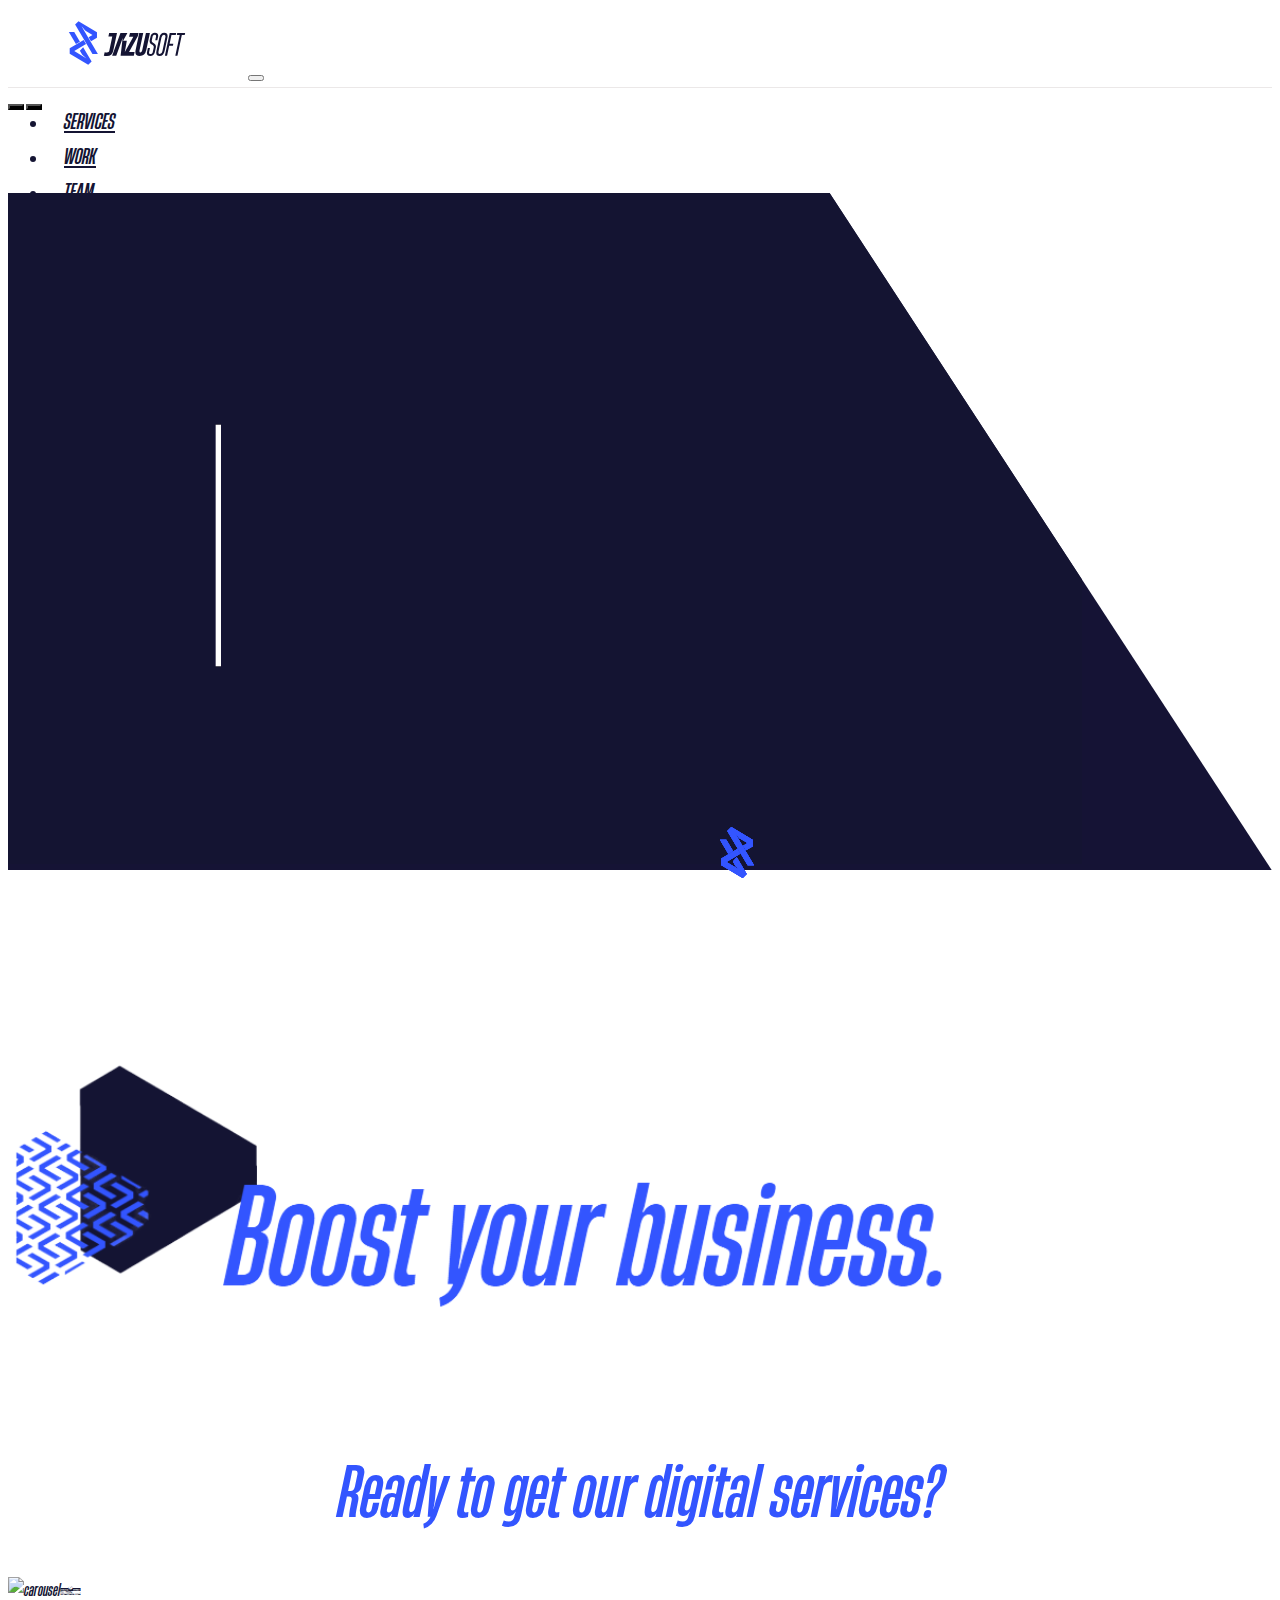
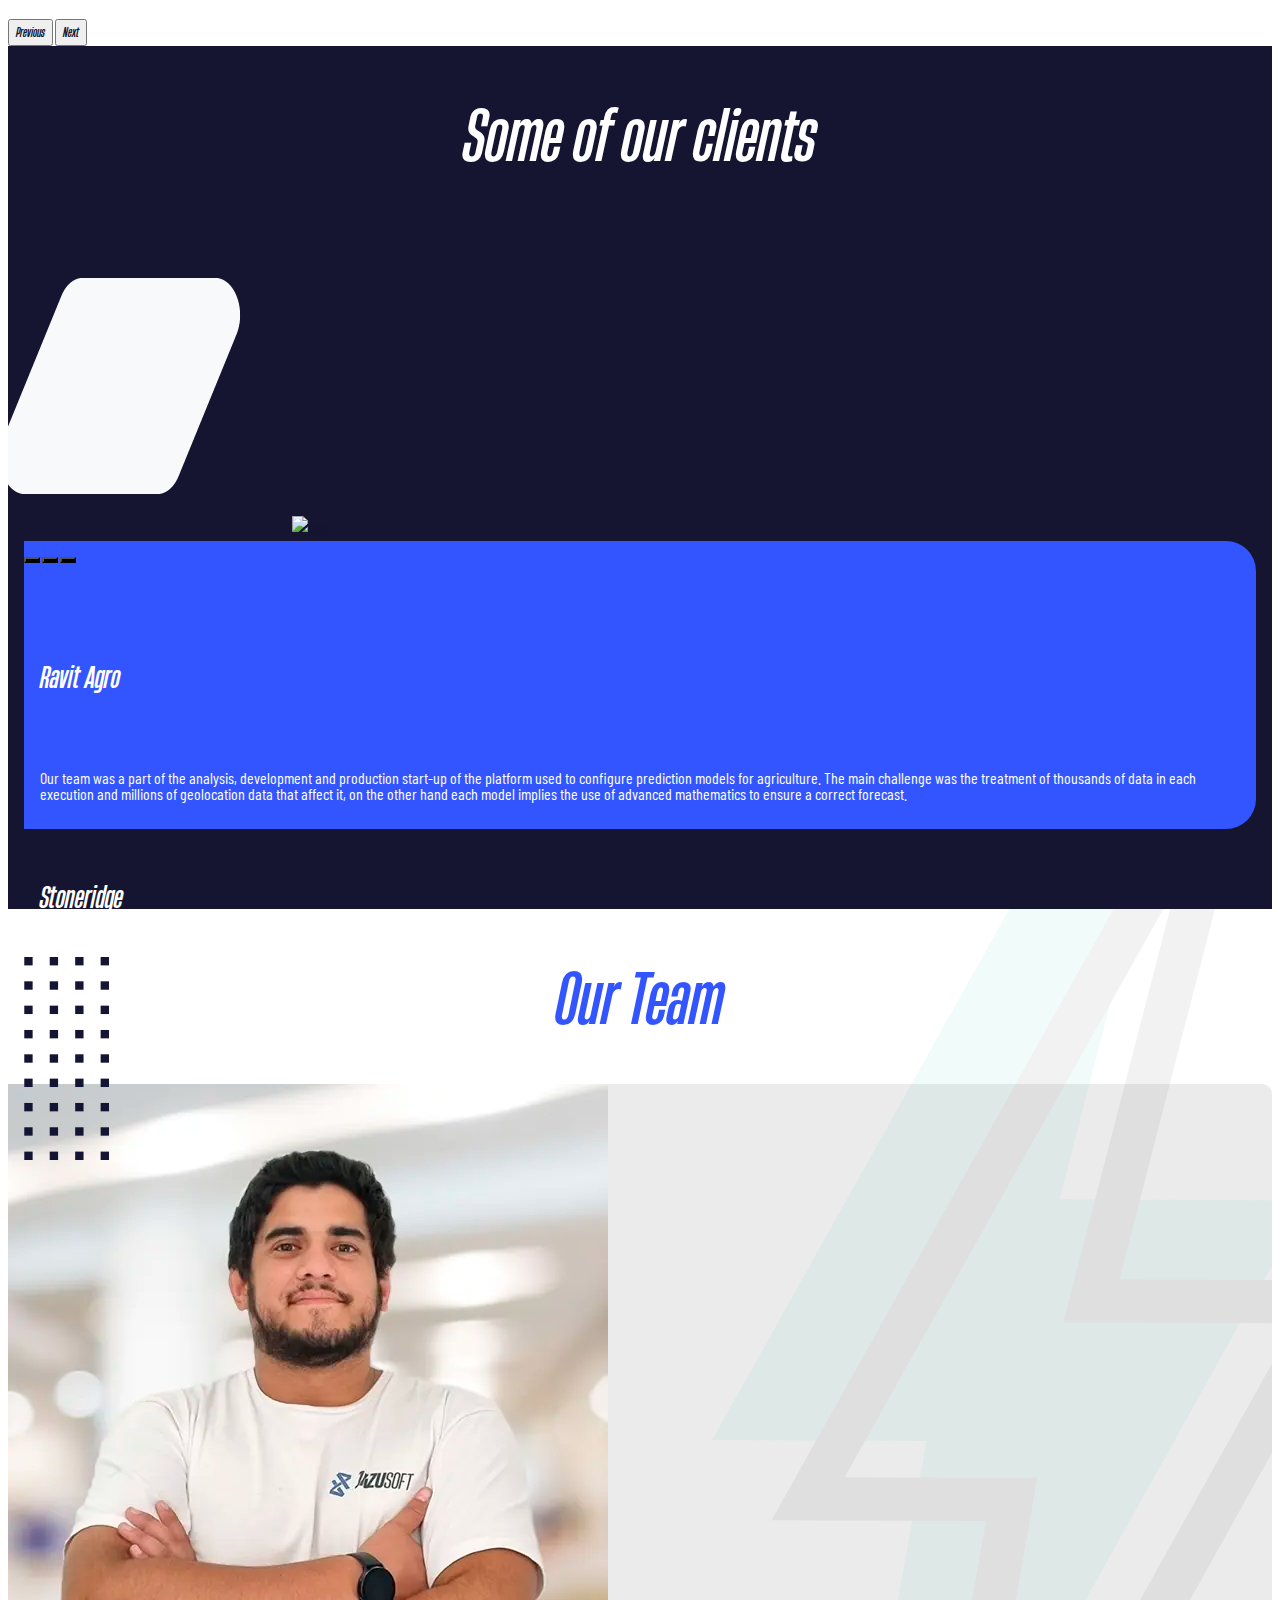
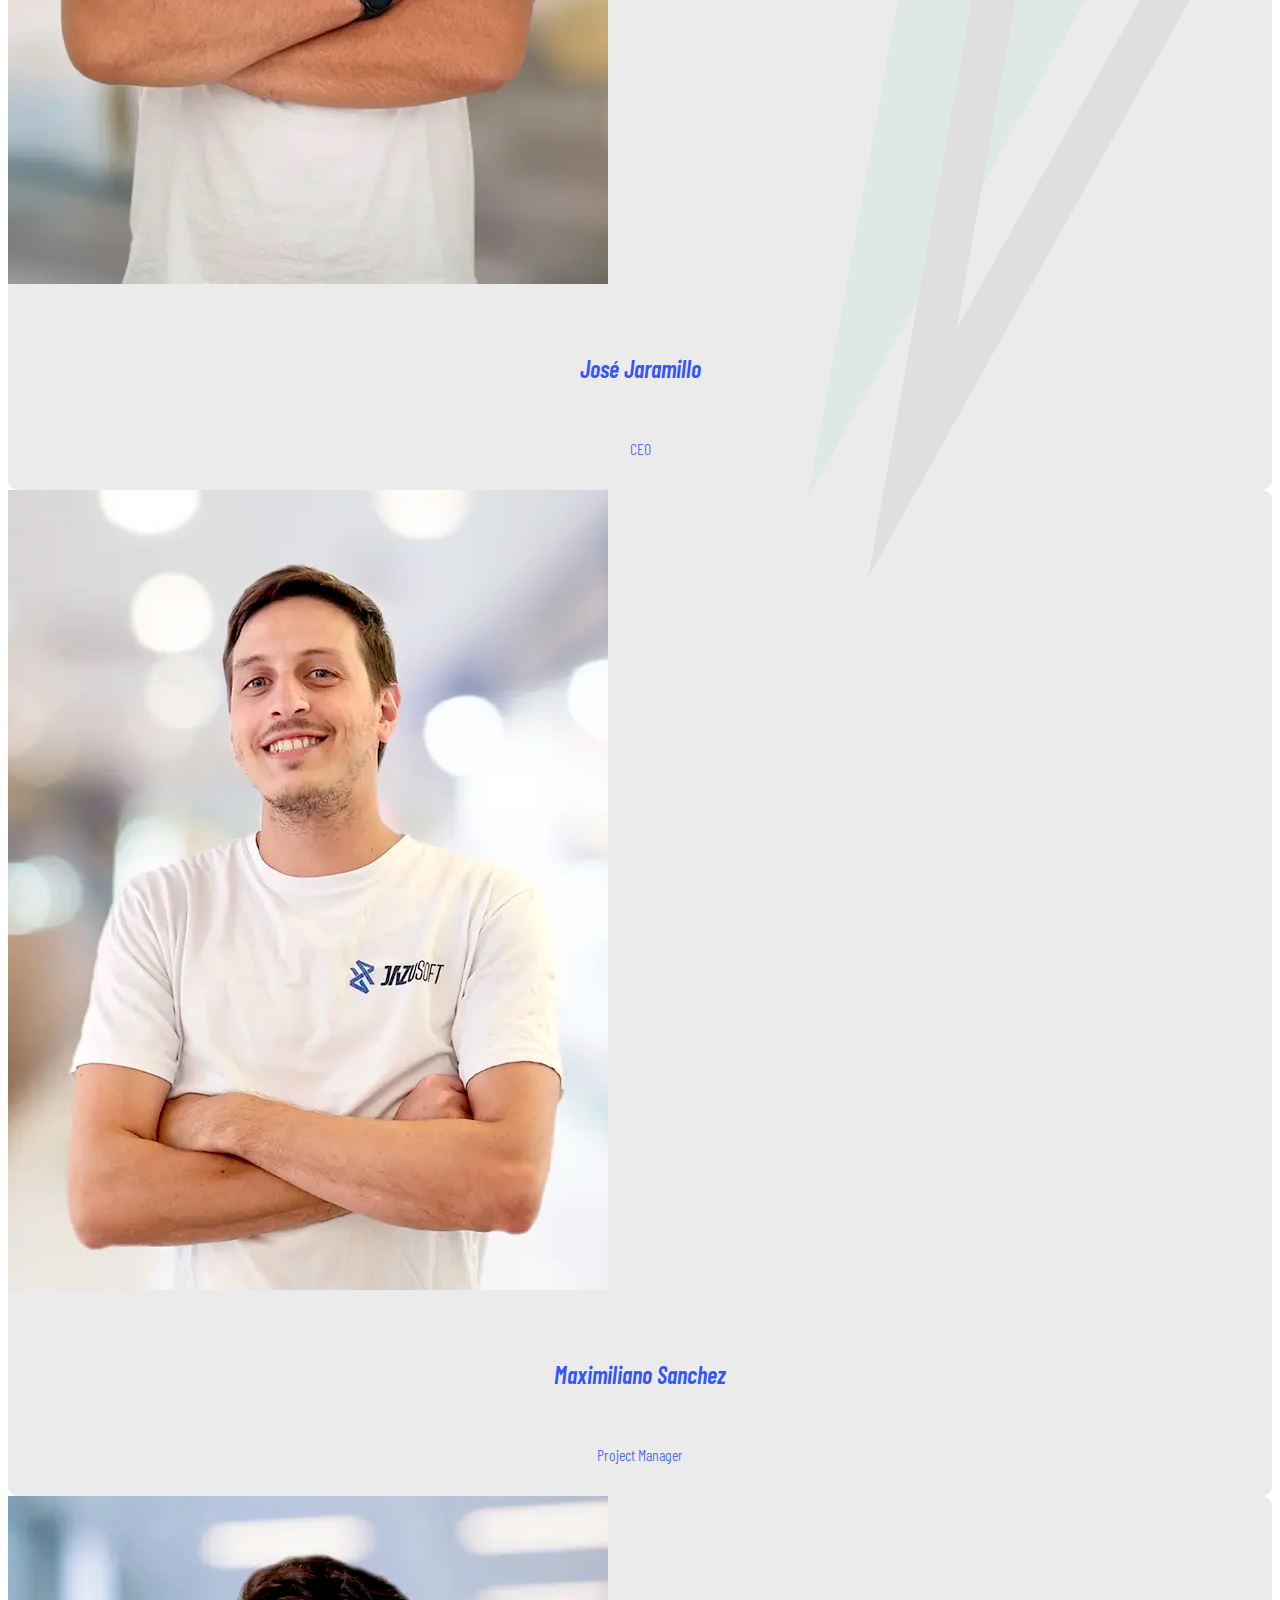
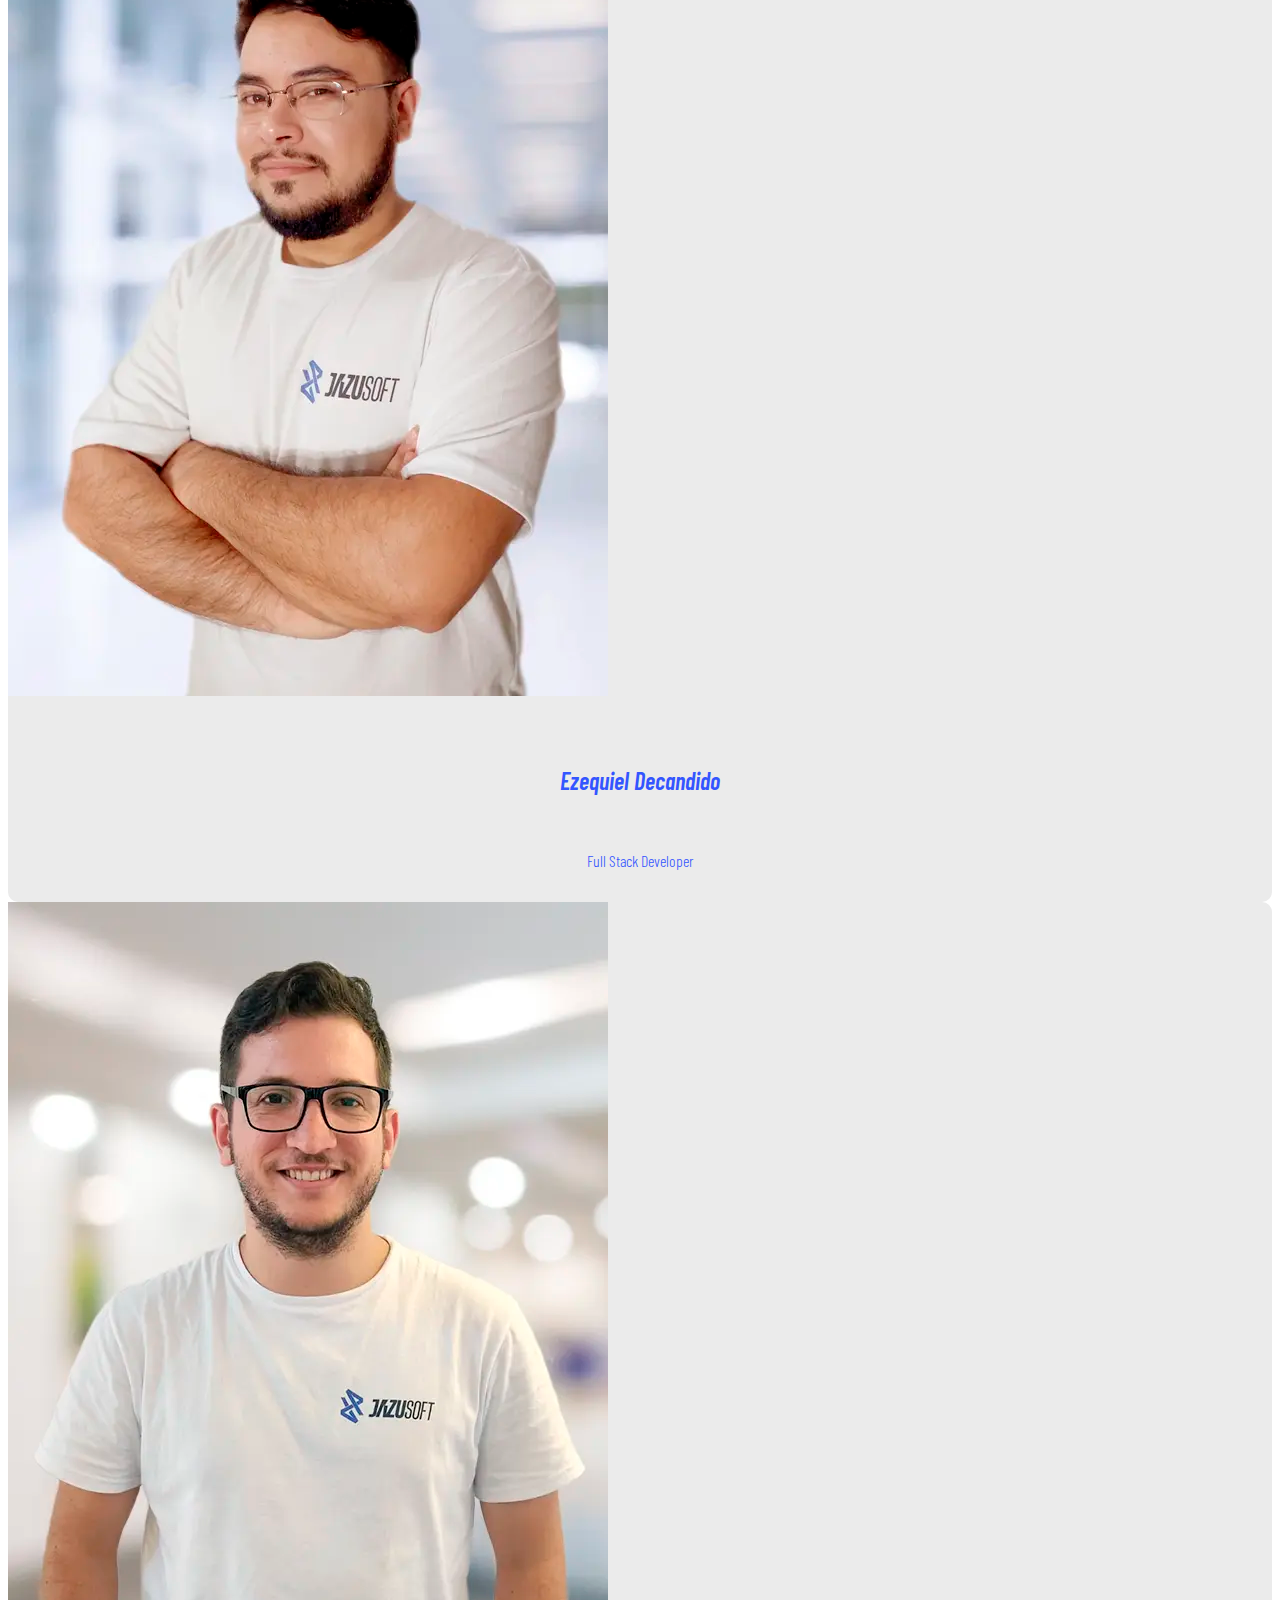
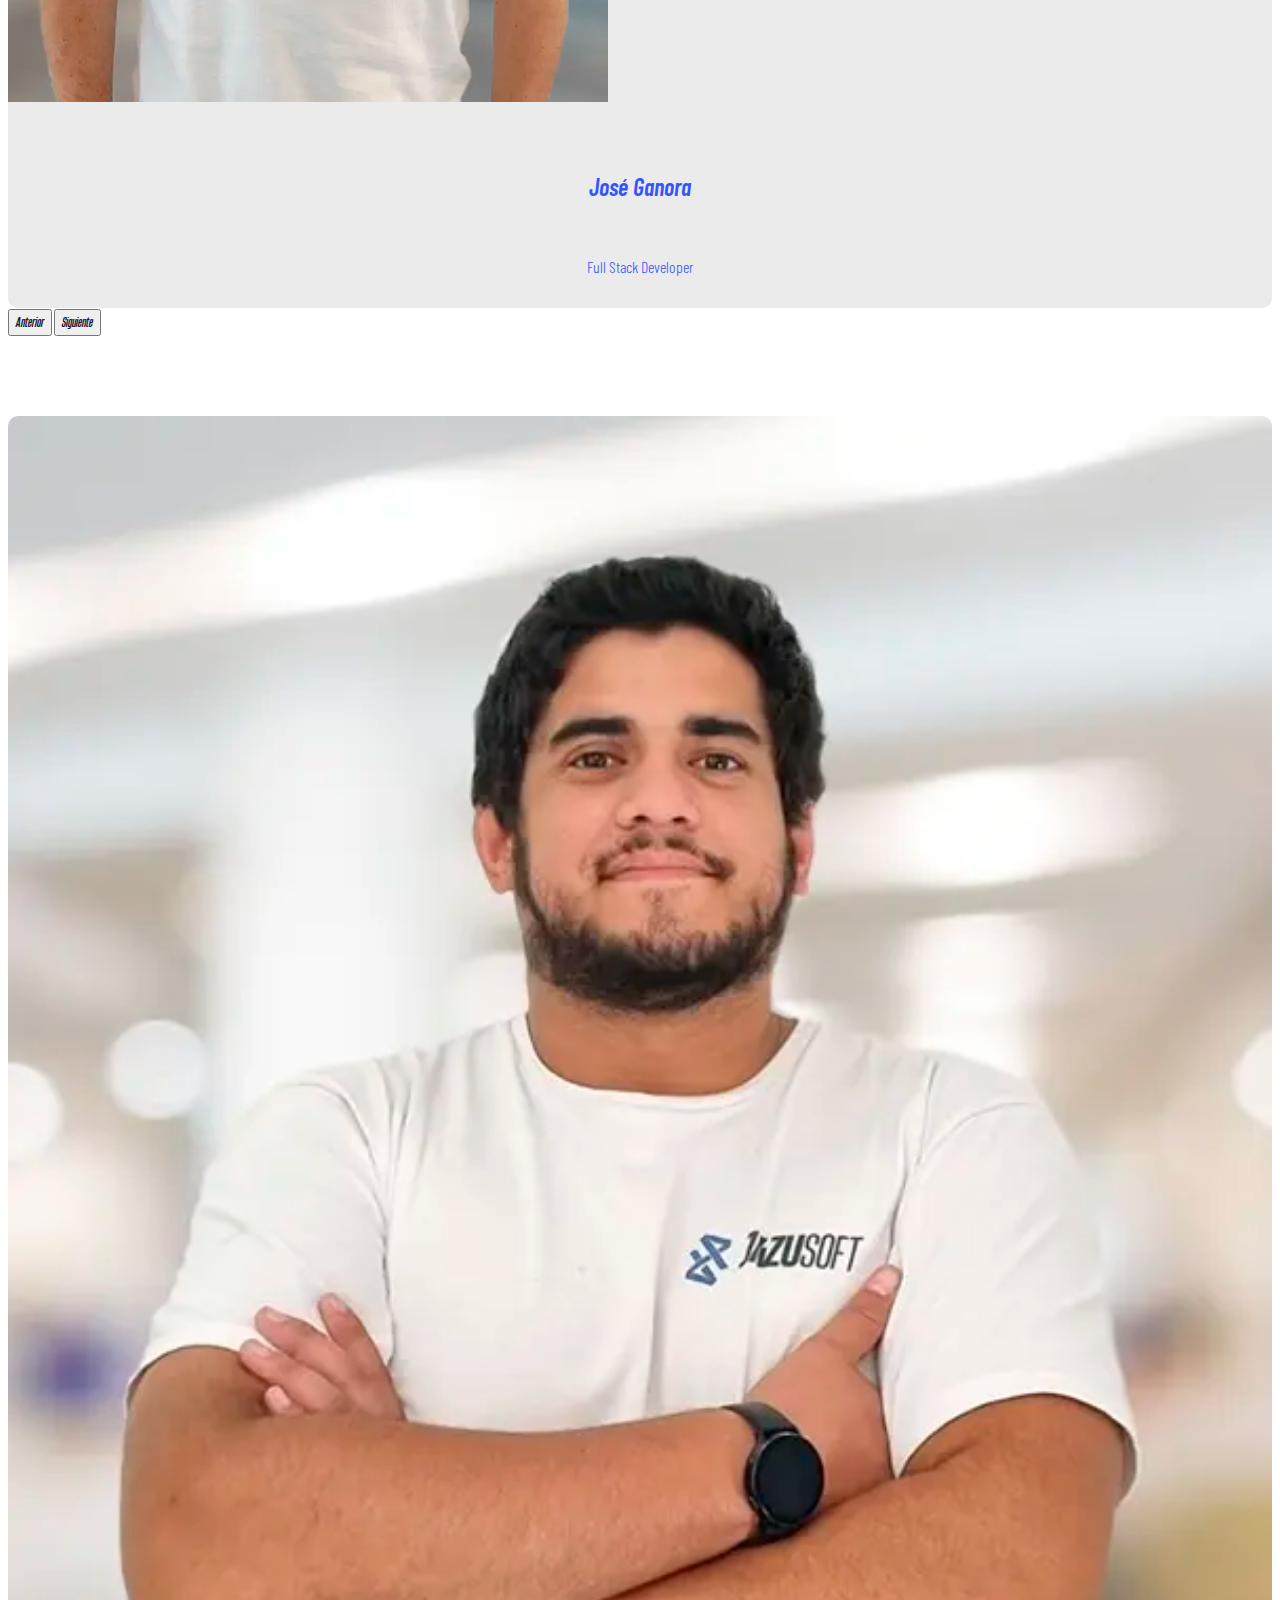
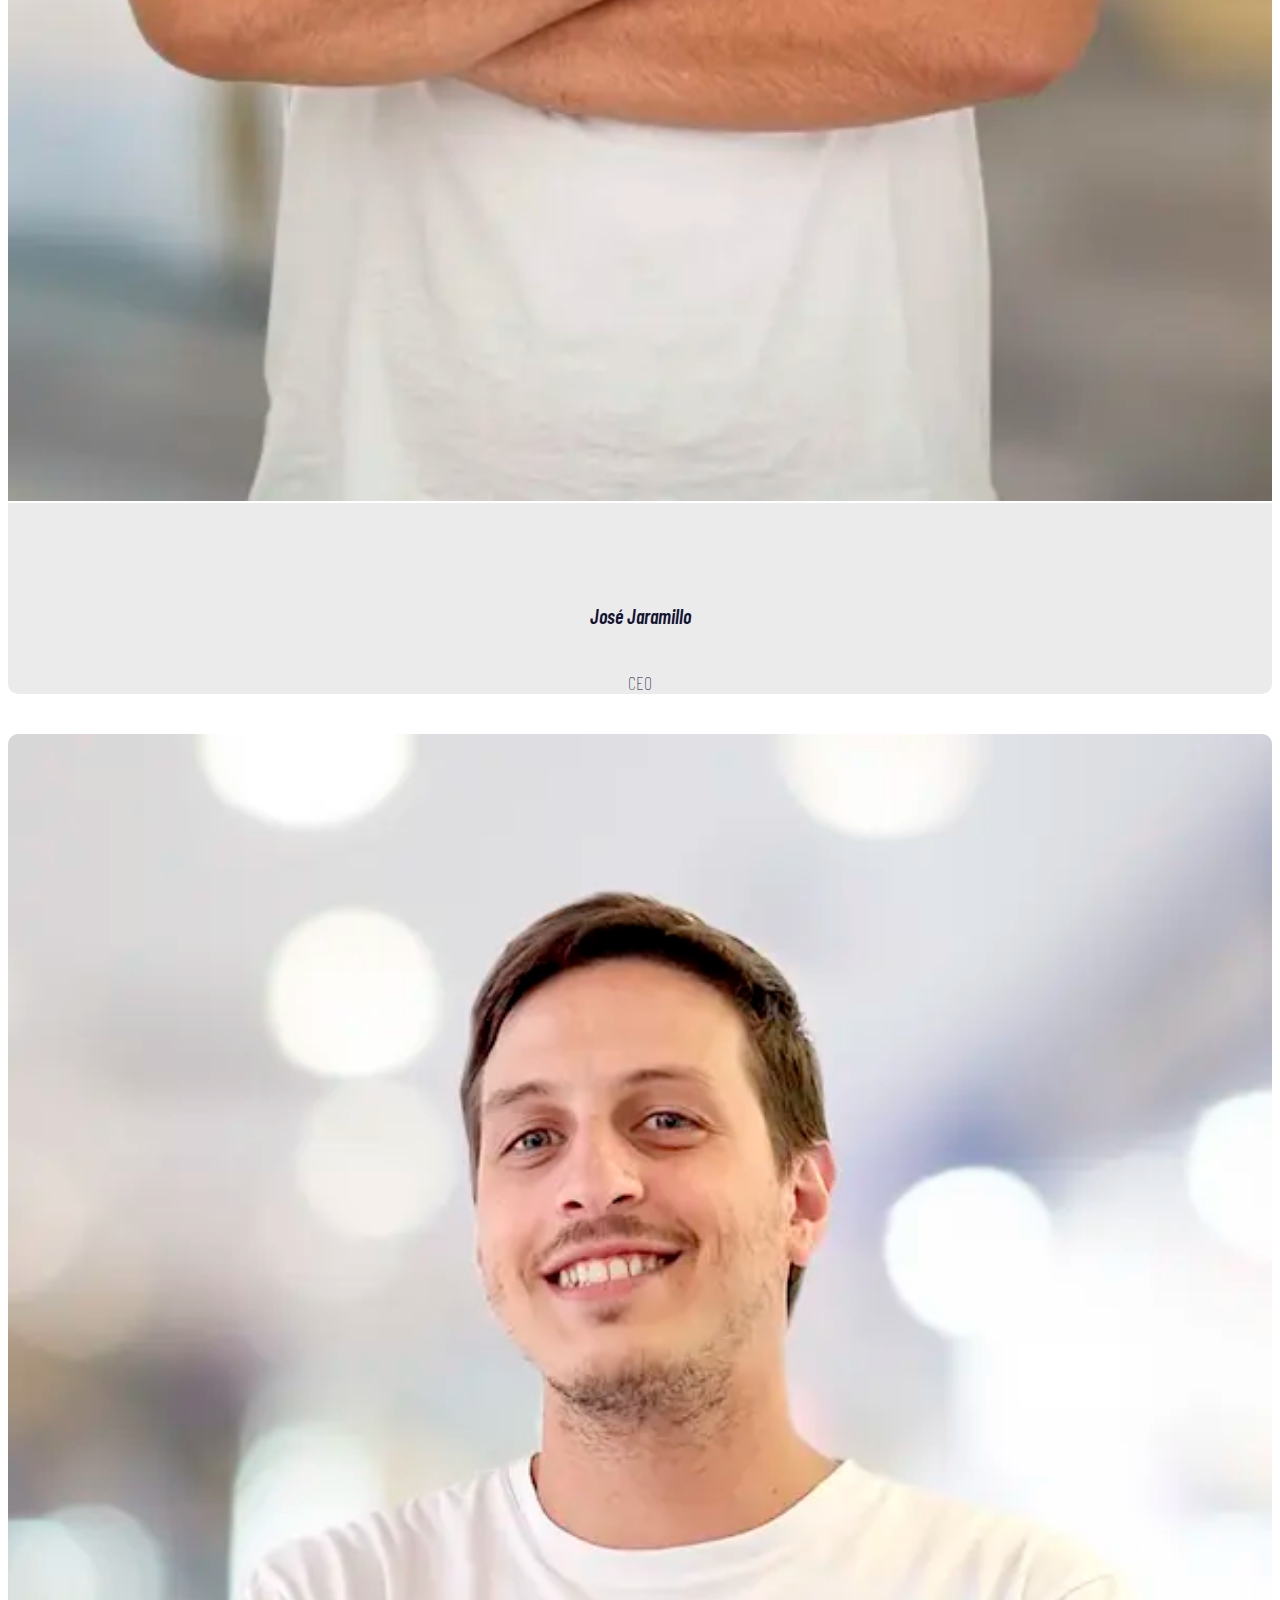
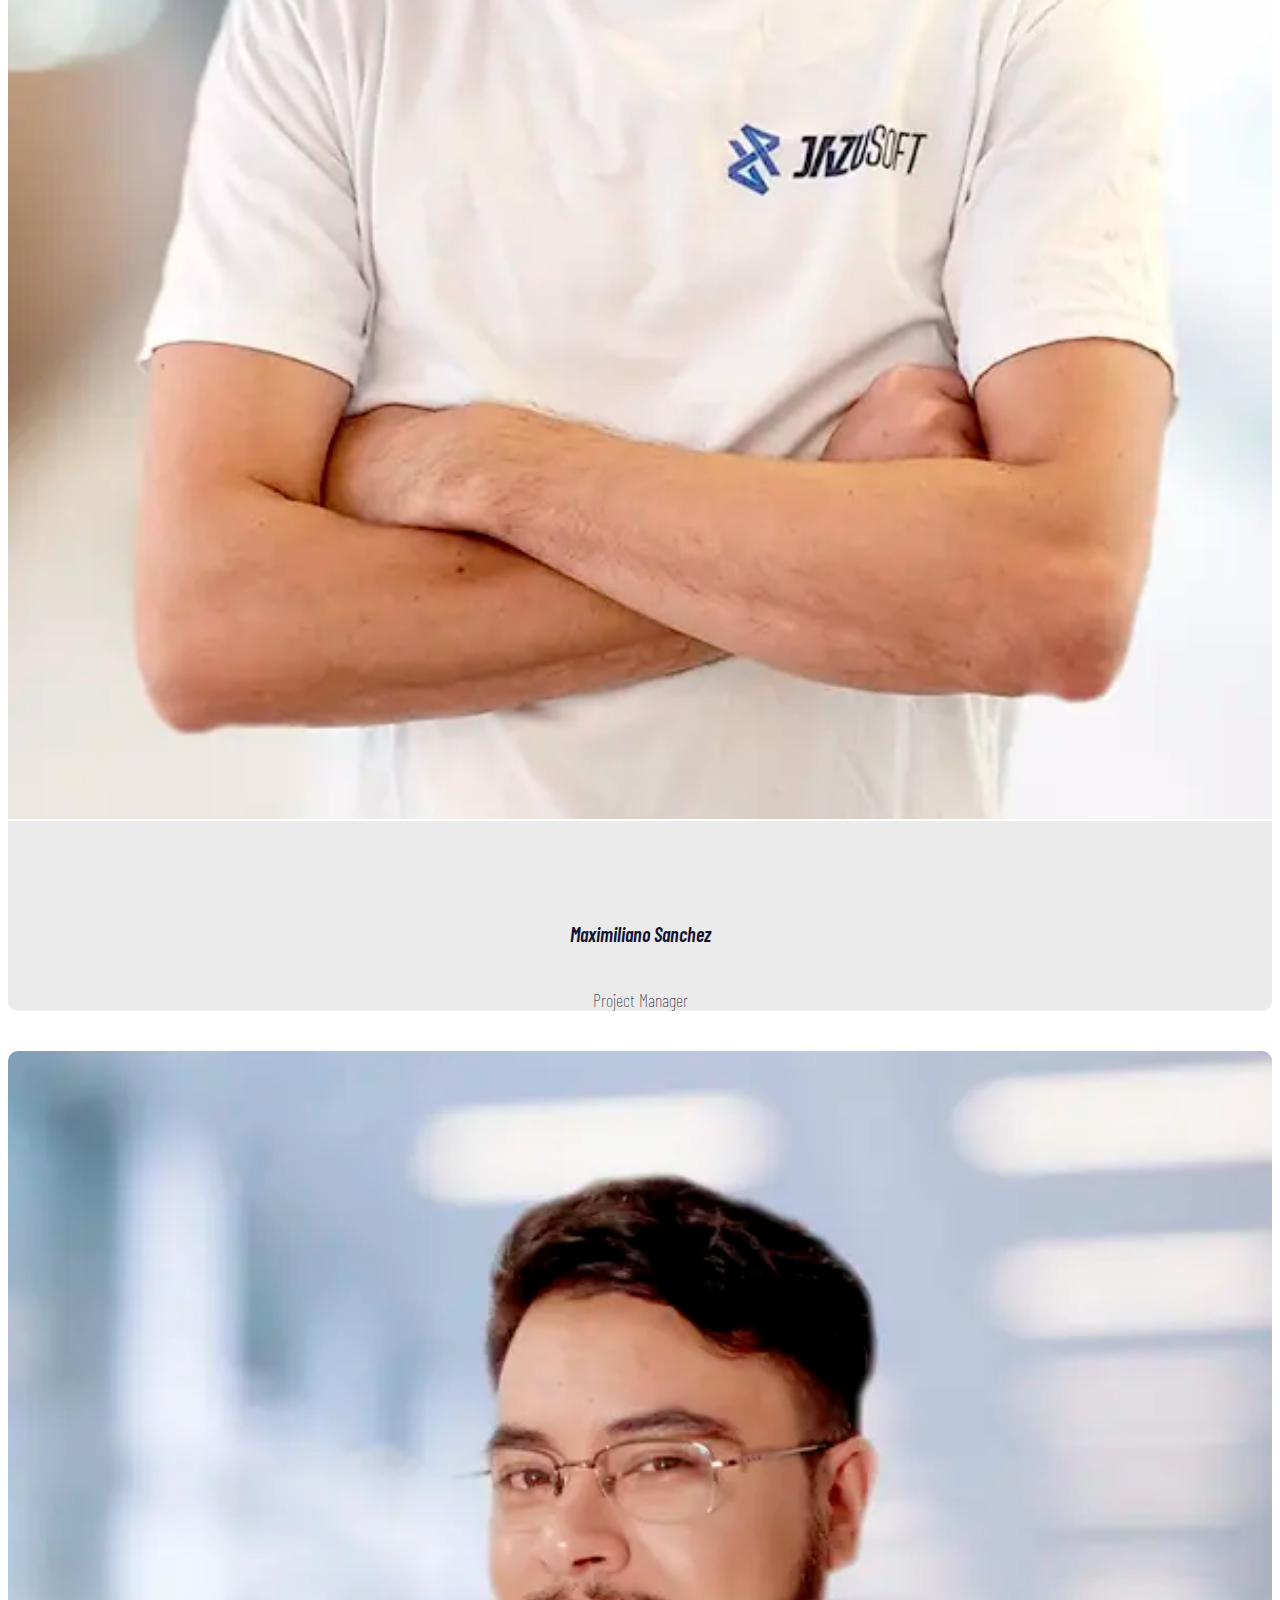
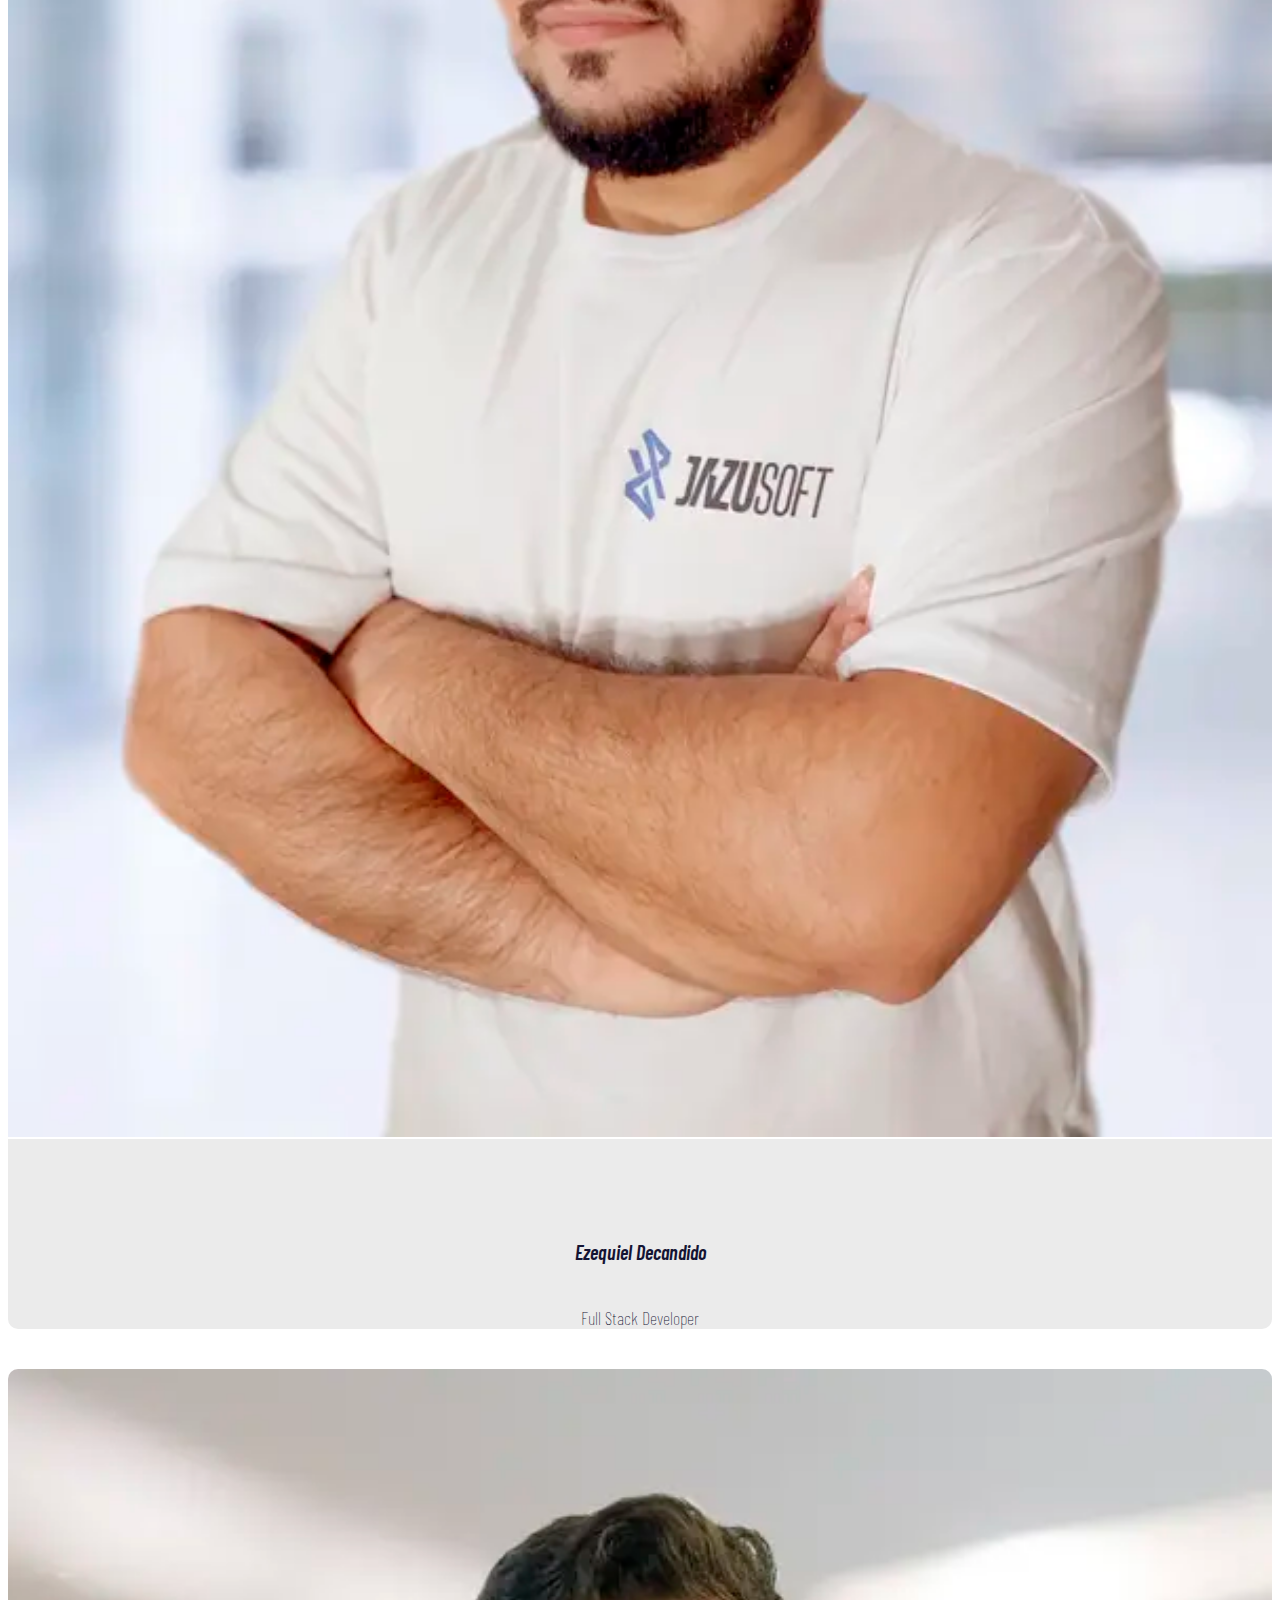
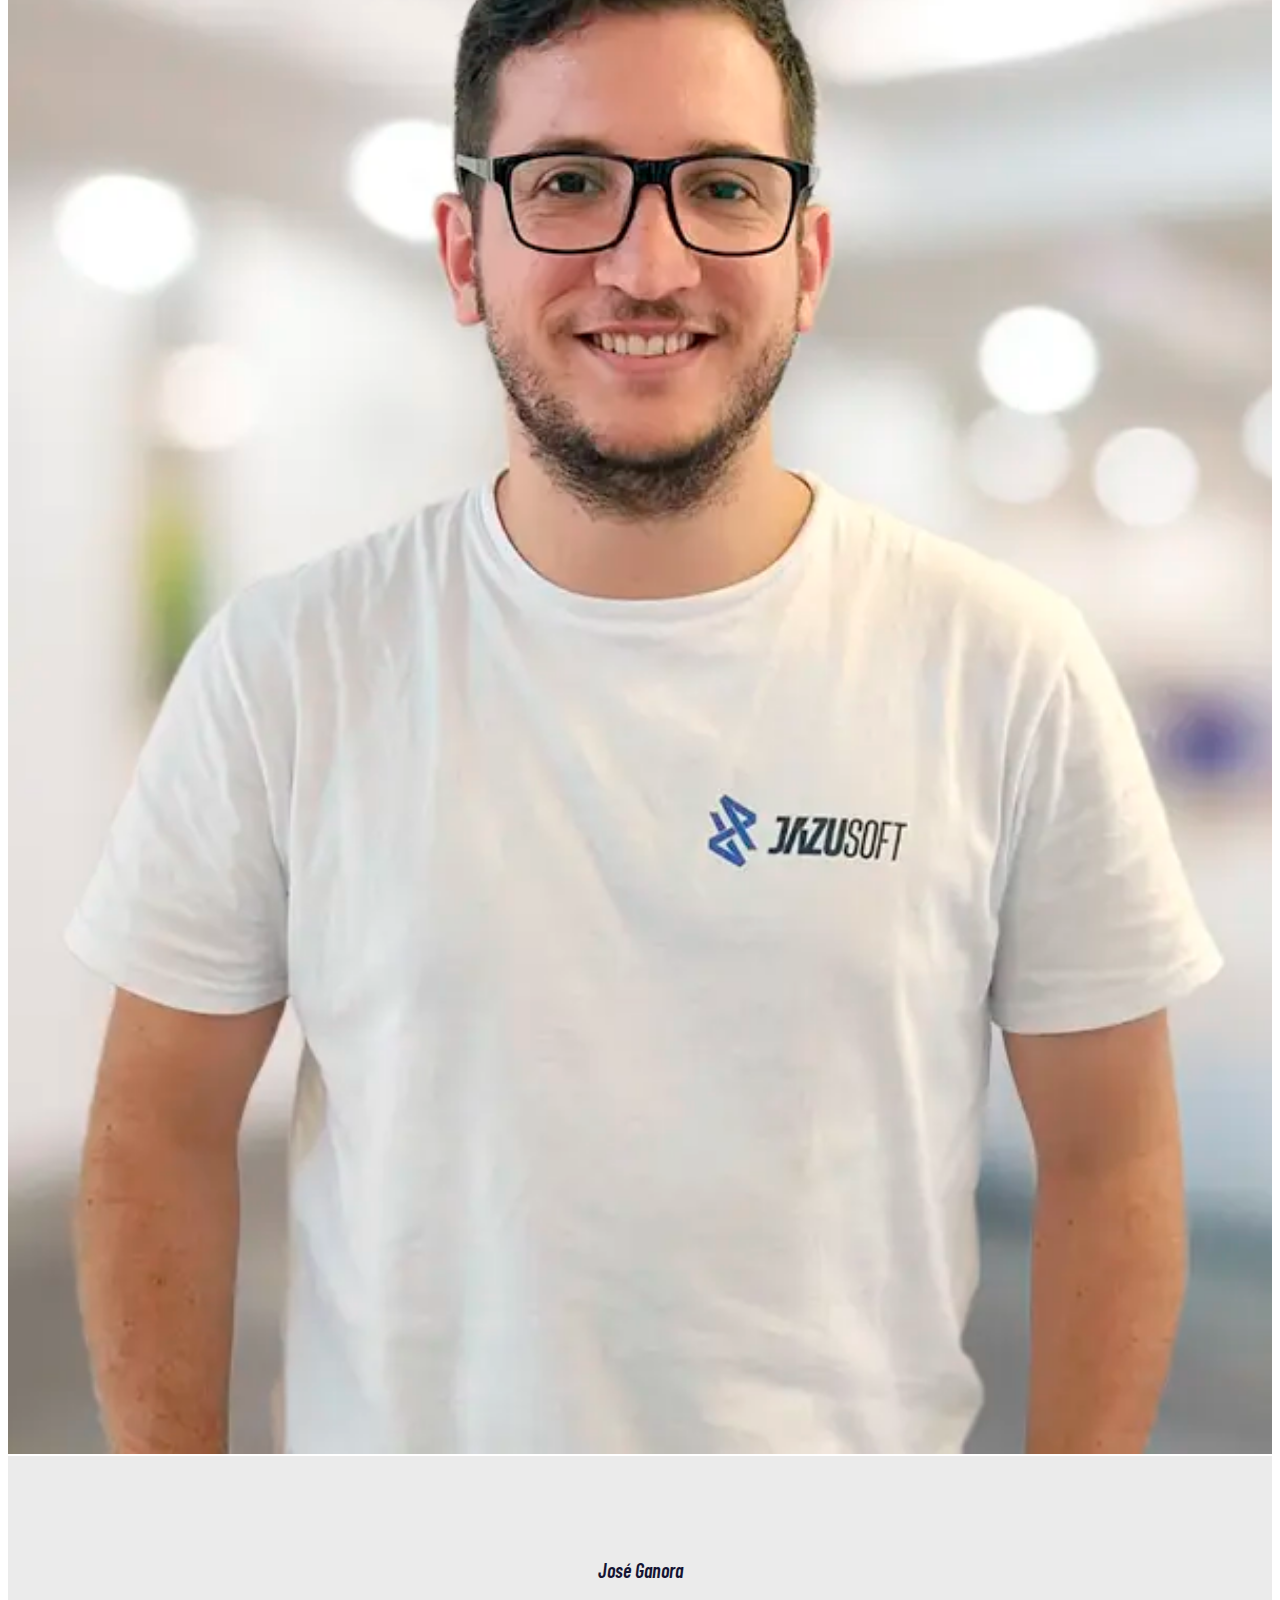
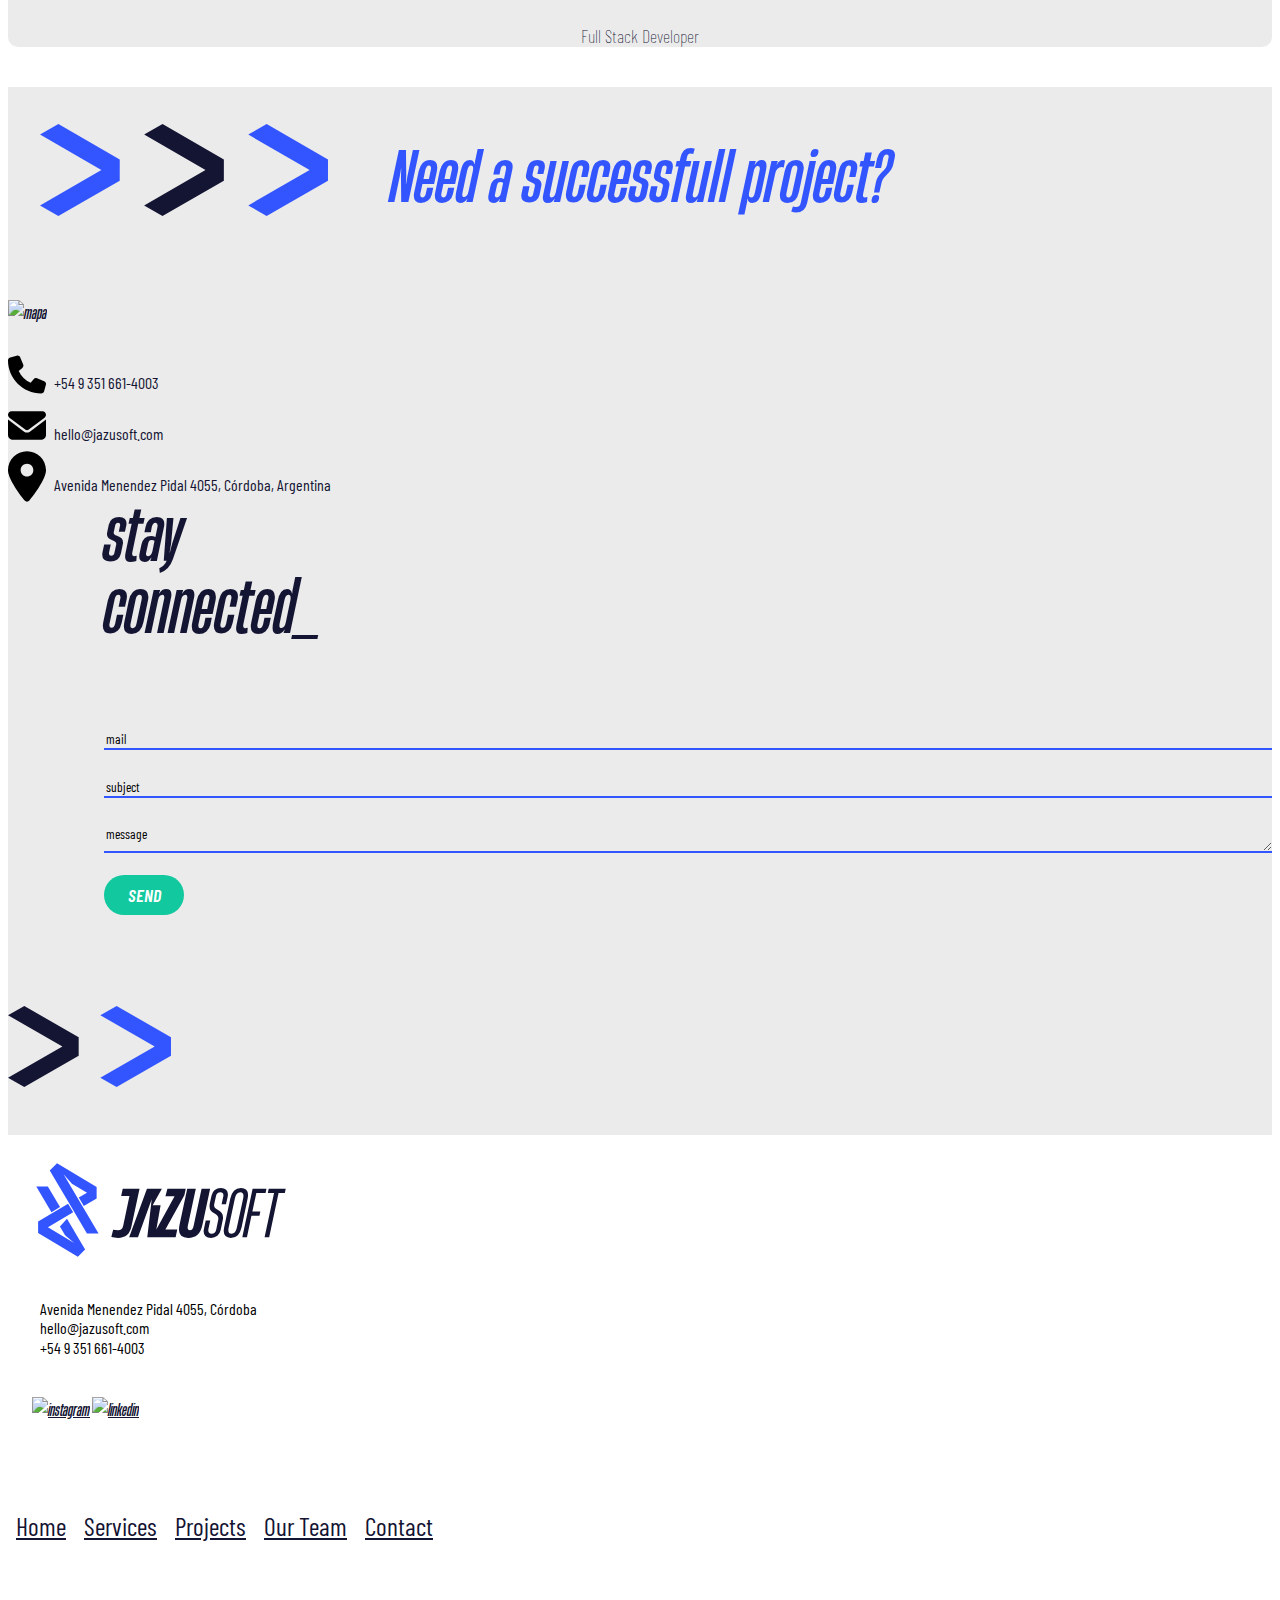
==== index.html @ 7f3b3e80 "actualizacion agosto" ====
<!DOCTYPE html>
<html lang="en">

<head>
  <meta charset="UTF-8" />
  <meta http-equiv="X-UA-Compatible" content="IE=edge" />
  <meta name="viewport" content="width=device-width, initial-scale=1.0" />
  <link rel="apple-touch-icon" sizes="180x180" href="/assets/favicon/apple-touch-icon.png">
  <link rel="icon" type="image/png" sizes="32x32" href="/assets/favicon/favicon-32x32.png">
  <link rel="icon" type="image/png" sizes="16x16" href="/assets/favicon/favicon-16x16.png">
  <link rel="manifest" href="/assets/favicon/site.webmanifest">
  <link rel="mask-icon" href="/assets/favicon/safari-pinned-tab.svg" color="#5bbad5">
  <meta name="msapplication-TileColor" content="#da532c">
  <meta name="theme-color" content="#ffffff">
  <title>JazuSoft</title>
  <link rel="stylesheet" href="/fonts.css" type="text/css" />
  <link rel="stylesheet" href="/styles.css" type="text/css" />
  <link href="https://cdn.jsdelivr.net/npm/bootstrap@5.0.2/dist/css/bootstrap.min.css" rel="stylesheet"
    integrity="sha384-EVSTQN3/azprG1Anm3QDgpJLIm9Nao0Yz1ztcQTwFspd3yD65VohhpuuCOmLASjC" crossorigin="anonymous" />
  <script>
    window.dataLayer = window.dataLayer || [];
    function gtag() {
      dataLayer.push(arguments);
    }
    gtag("js", new Date());

    gtag("config", "AW-992864604");
  </script>
  <!-- Event snippet for Website lead conversion page -->
  <script> gtag('event', 'conversion', { 'send_to': 'AW-992864604/CStUCKS88YcYENzSt9kD' }); </script>
  <!-- Google tag (gtag.js) -->
  <script async src="https://www.googletagmanager.com/gtag/js?id=AW-992864604"></script>
  <meta name="author" content="JazuSoft">
  <meta name="description" content="Software services">
  <meta name="keywords" content="web, app, software, E-commerce, project">
  <script type="application/ld+json">
  {
    "@context": "https://schema.org",
    "@type": "Corporation",
    "name": "JazuSoft",
    "alternateName": "Jazu Soft",
    "url": "www.jazusoft.com",
    "logo": "https://jazusoft.github.io/jazusoft-web/assets/SVG/logo/logo-07.svg",
    "contactPoint": {
      "@type": "ContactPoint",
      "telephone": "5493516614003",
      "contactType": "customer service",
      "contactOption": "TollFree",
      "areaServed": "AR",
      "availableLanguage": ["en","es"]
    },
    "sameAs": [
      "https://www.linkedin.com/company/jazusoft-sas/mycompany/",
      "https://www.instagram.com/jazusoft/"
    ]
  }
  </script>
  <script type="application/ld+json">
      {
        "@context": "https://schema.org/",
        "@type": "Person",
        "name": "José Jaramillo",
        "url": "https://www.linkedin.com/in/jjaramil/",
        "image": "https://media.licdn.com/dms/image/D4D03AQGiUAAdpgw82A/profile-displayphoto-shrink_200_200/0/1674058402194?e=1680739200&v=beta&t=MgaUvJF6eZft-5VevfBgFanDXTLZNpG2Rjln5ghue88",
        "sameAs": "https://www.linkedin.com/in/jjaramil/",
        "jobTitle": "CEO",
        "worksFor": {
          "@type": "Organization",
          "name": "JazuSoft"
        }  
      }
      </script>
  <script type="application/ld+json">
        {
          "@context": "https://schema.org/",
          "@type": "Person",
          "name": "Ganora Jose",
          "url": "https://www.linkedin.com/in/ganora-jose-8b6b841b2/",
          "image": "https://media.licdn.com/dms/image/C4D03AQHuhEb-dqZ9Lg/profile-displayphoto-shrink_200_200/0/1594770592773?e=1680739200&v=beta&t=h0zM8hT3QUaqw99ssB3qrYjvlWDfngMmFut7biE1vqU",
          "sameAs": "https://www.linkedin.com/in/ganora-jose-8b6b841b2/",
          "jobTitle": "Full Stack Developer",
          "worksFor": {
            "@type": "Organization",
            "name": "JazuSoft"
          }  
        }
        </script>
  <script type="application/ld+json">
          {
            "@context": "https://schema.org/",
            "@type": "Person",
            "name": "Alejandro Felix Dunogent",
            "url": "https://www.linkedin.com/in/alejandro-dunogent/",
            "image": "https://media.licdn.com/dms/image/C4E03AQExCyDmClQwDw/profile-displayphoto-shrink_200_200/0/1517485954709?e=1680739200&v=beta&t=ICra1HahhSP3XDWb1-wdUVSAv7sFOY-ZaMKuSBlQO80",
            "sameAs": "https://www.linkedin.com/in/alejandro-dunogent/",
            "jobTitle": "Full Stack Developer",
            "worksFor": {
              "@type": "Organization",
              "name": "JazuSoft"
            }  
          }
          </script>
  <script type="application/ld+json">
          {
            "@context": "https://schema.org/",
            "@type": "Person",
            "name": "Maxi Sanchez",
            "url": "https://www.linkedin.com/in/maxi-sanchez-87229420b/",
            "image": "https://media.licdn.com/dms/image/D4D03AQHOpw6L7_22yg/profile-displayphoto-shrink_200_200/0/1674061796068?e=1680739200&v=beta&t=eyogtMnWjw8C9-1Qepc3ueAc_V2PXuoELyzTtdn9KWw",
            "sameAs": "https://www.linkedin.com/in/maxi-sanchez-87229420b/",
            "jobTitle": "Project and Process Manager",
            "worksFor": {
              "@type": "Organization",
              "name": "JazuSoft"
            }  
          }
          </script>
  <script type="application/ld+json">
    {
      "@context": "https://schema.org/",
      "@type": "Person",
      "name": "Dario Ezequiel Decandido",
      "url": "https://falezekiel.github.io/portfolio",
      "image": "https://media.licdn.com/dms/image/C4E03AQHTRSj84jtN2w/profile-displayphoto-shrink_200_200/0/1616792302642?e=1680739200&v=beta&t=P8UwYeJo8jWl1pa9LEEWY4o8k0e-Rd-750OgOHUDvwE",
      "sameAs": "https://www.linkedin.com/in/dario-ezequiel-decandido-a5b427184/",
      "jobTitle": "Full Stack Developer",
      "worksFor": {
        "@type": "Organization",
        "name": "JazuSoft"
      }  
    }
    </script>
  <script type="application/ld+json">
      {
        "@context": "https://schema.org",
        "@type": "SoftwareApplication",
        "name": "Ravit",
        "applicationCategory": "https://schema.org/SoftwareApplication"
      }
      </script>
  <script type="application/ld+json">
      {
        "@context": "https://schema.org",
        "@type": "SoftwareApplication",
        "name": "Belu Help Me!",
        "applicationCategory": "https://schema.org/SoftwareApplication"
      }
      </script>
  <script type="application/ld+json">
      {
        "@context": "https://schema.org",
        "@type": "SoftwareApplication",
        "name": "Golden Key",
        "applicationCategory": "https://schema.org/SoftwareApplication"
      }
      </script>
  <script type="application/ld+json">
      {
        "@context": "https://schema.org",
        "@type": "SoftwareApplication",
        "name": "StoneRidge",
        "applicationCategory": "https://schema.org/SoftwareApplication"
      }
      </script>
</head>

<body>
  <!-- NAVBAR -->
  <header id="header">
    <nav class="navbar fixed-top navbar-expand-lg navbar-light bg-light nav-header">
      <div class="container-fluid">
        <a class="navbar-brand logo-nav" href="#inicio-scroll"><img width="206" height="70"
            src="/assets/SVG/logo/logo-07.svg" alt="logo"></a>
        <button id="menu-hamb" class="navbar-toggler" type="button" data-bs-toggle="collapse"
          data-bs-target="#navbarSupportedContent" aria-controls="navbarSupportedContent" aria-expanded="false"
          aria-label="Toggle navigation">
          <span class="navbar-toggler-icon"></span>
        </button>
        <div class="collapse navbar-collapse" id="navbarSupportedContent">
          <ul class="navbar-nav ms-auto p-3">
            <li class="nav-item" id="services-item">
              <a onclick="navScroll('services-scroll')" class="nav-link active" data-bs-toggle="collapse" role="button"
                aria-expanded="te" aria-controls="#services-item" data-bs-target="#navbarSupportedContent"
                aria-current="page" href="#services-scroll">SERVICES</a>
            </li>
            <li class="nav-item" id="work-item">
              <a onclick="navScroll('work-scroll')" class="nav-link " data-bs-toggle="collapse" role="button"
                aria-expanded="false" aria-controls="#work-item" data-bs-target="#navbarSupportedContent"
                href="#work-scroll">WORK</a>
            </li>
            <li class="nav-item" id="team-item">
              <a onclick="navScroll('team-scroll')" class="nav-link" data-bs-toggle="collapse" role="button"
                aria-expanded="false" aria-controls="#team-item" data-bs-target="#navbarSupportedContent"
                href="#team-scroll">TEAM</a>
            </li>
            <li class="nav-item" id="contact-item">
              <a onclick="navScroll('contact-scroll')" class="nav-link" data-bs-toggle="collapse" role="button"
                aria-expanded="false" aria-controls="#contact-item" data-bs-target="#navbarSupportedContent"
                href="#contact-scroll">CONTACT</a>
            </li>
            <li style="margin-top: 0.7rem;">
              <span class="en">English</span>
              <input type="checkbox" class="check">
              <span class="es">Spanish</span>
            </li>
          </ul>

        </div>
      </div>
    </nav>
  </header>
  <!-- INICIO -->
  <section id="inicio">
    <div id="carouselExampleIndicators" class="carousel slide" data-bs-ride="carousel">
      <div class="carousel-indicators">
        <button type="button" data-bs-target="#carouselExampleIndicators" data-bs-slide-to="0" class="active"
          aria-current="true" aria-label="Slide 1"></button>
        <button type="button" data-bs-target="#carouselExampleIndicators" data-bs-slide-to="1"
          aria-label="Slide 2"></button>
      </div>
      <div class="carousel-inner">
        <div class="carousel-item active">
          <div class="row" style="padding-top: 5rem;">
            <div class="col-md-6 d-none d-md-block" id="video">
              <div class="video-container">
                <video src="/assets/images/inicio/video-sin-margen.mp4" disablePictureInPicture autoplay repeat muted
                  preload="auto"></video>
              </div>
            </div>
            <div class="col-md-6" id="inicio-text">
              <div>
                <img class="inicioimg" src="/assets/images/inicio/inicioimg.png" alt="inicio">
              </div>
            </div>
          </div>
        </div>
        <div class="carousel-item">
          <div class="row" style="padding-top: 5rem;">
            <div class="col-md-12">
              <h2 class="section-title">Ready to get our digital services?</h2>
            </div>
          </div>
          <div class="row" style="justify-content: center;">
            <img  id="imgCar2" src="/assets/images/inicio/carousel2.png" alt="carousel2">
          </div>
        </div>
      </div>
      <button class="carousel-control-prev" type="button" data-bs-target="#carouselExampleIndicators"
        data-bs-slide="prev">
        <span class="carousel-control-prev-icon" aria-hidden="true"></span>
        <span class="visually-hidden">Previous</span>
      </button>
      <button class="carousel-control-next" type="button" data-bs-target="#carouselExampleIndicators"
        data-bs-slide="next">
        <span class="carousel-control-next-icon" aria-hidden="true"></span>
        <span class="visually-hidden">Next</span>
      </button>
    </div>
  </section>
  <section id="work">
    <div id="work-scroll"></div>
    <div class="container">
      <div class="row">
        <h2 class="section-title" style="color: white;">Some of our clients</h2>
      </div>
      <div class="row" id="workbig" style="justify-content: center; border-radius: 10px;">
        <div class="work-card">
          <div class="row" style="border-radius: 20px">
            <div class="col-5 card-left-work">
              <img class="whiteitem" src="/assets/images/work/whitesome.png" alt="whiteitem">
              <img class="work-left" src="/assets/images/work/fotocardclients.png" alt="work">
            </div>
            <div class="col-7 work-right">
              <div id="carouselEWorks" class="carousel slide" data-bs-ride="carousel">
                <div class="carousel-indicators">
                  <button type="button" data-bs-target="#carouselEWorks" data-bs-slide-to="0" class="active"
                    aria-current="true" aria-label="Slide 1"></button>
                  <button type="button" data-bs-target="#carouselEWorks" data-bs-slide-to="1"
                    aria-label="Slide 2"></button>
                  <button type="button" data-bs-target="#carouselEWorks" data-bs-slide-to="2"
                    aria-label="Slide 3"></button>
                </div>
                <div class="carousel-inner">
                  <div class="carousel-item active" style="height: 18rem;">
                    <div class="work-card">
                      <h6 class="work-header">Ravit Agro</h6>
                      <p class="work-text">
                        Our team was a part of the analysis, development and production start-up of the platform used to
                        configure prediction
                        models for agriculture. The main challenge was the treatment of thousands of data in each
                        execution and millions of
                        geolocation data that affect it, on the other hand each model implies the use of advanced
                        mathematics to ensure a correct forecast.
                      </p>
                      <h6 class="work-header">Stoneridge</h6>
                      <p class="work-text">Lorem ipsum dolor sit amet consectetur adipisicing elit. Sed rem cumque
                        deleniti corporis exercitationem
                        assumenda necessitatibus! Sit distinctio accusamus natus laborum corporis beatae ipsam nobis
                        quibusdam perspiciatis alias, delectus eius.q</p>
                    </div>
                  </div>
                  <div class="carousel-item" style="height: 18rem;">
                    <div class="work-card">
                      <h6 class="work-header">Golden Key</h6>
                      <p class="work-text">
                        Development, maintenance, and innovation of all platforms used by the client, who is an
                        international organization focused on graduates
                        who are part of the top 15% of their field and wish to belong to the largest honor society in
                        the world. They offer scholarships, trips,
                        study abroad programs, and more.
                      </p>
                      <h6 class="work-header">Dr. Talks</h6>
                      <p class="work-text">Lorem ipsum dolor sit amet consectetur adipisicing elit. Inventore, aliquid
                        dolores
                        , dolorum in esse voluptate ab aperiam laboriosam error reiciendis cumque porro praesentium
                        labore culpa quisquam. Eius ullam a iste!</p>
                    </div>
                  </div>
                  <div class="carousel-item" style="height: 18rem;">
                    <div class="work-card">
                      <h6 class="work-header">Holydemia</h6>
                      <p class="work-text">
                        Online web platform used as a Catholic academy to offer video-based courses, allowing
                        participants to obtain their own certification. Integrated with payment systems and
                        subscription services.
                      </p>
                      <h6 class="work-header">Decidata</h6>
                      <p class="work-text">Online web platform that integrates propietary AI systems to manage models
                        and visualize generated information in a user friendly manner.</p>
                    </div>
                  </div>
                </div>
                <!-- <button class="carousel-control-prev" type="button" data-bs-target="#carouselEWorks"
                  data-bs-slide="prev">
                  <span class="carousel-control-prev-icon" aria-hidden="true"></span>
                  <span class="visually-hidden">Previous</span>
                </button>
                <button class="carousel-control-next" type="button" data-bs-target="#carouselEWorks"
                  data-bs-slide="next">
                  <span class="carousel-control-next-icon" aria-hidden="true"></span>
                  <span class="visually-hidden">Next</span>
                </button> -->
              </div>
            </div>
          </div>
        </div>
      </div>
    </div>
  </section>
  <section id="team">
    <div id="team-scroll"></div>
    <div class="cuadricula-teams d-none d-md-block">
      <img class="cuad-teams" src="/assets/SVG/web-elements-03-cuadricula.svg" alt="cuadricula-teams" />
    </div>
    <div class="background-img">
      <img class="bc-img" src="/assets/SVG/rayos-bc.svg" alt="rayos" />
    </div>
    <div class="container">
      <div class="row">
        <div class="col-md-12">
          <h2 class="section-title">Our Team</h2>
        </div>
      </div>
      <div class="carrusel row d-md-none">
        <div class="col">
          <div id="carouselTeamMobile" class="carousel slide" data-bs-interval="2000" data-bs-ride="carousel">
            <div class="carousel-inner">
              <div class="carousel-item active">
                <div class="carrusel-team">
                  <div class="c-image">
                    <img src="/assets/images/team/jjaramillo.webp" class="d-block w-100" alt="foto">
                  </div>
                  <div class="c-desc">
                    <h6 class="modal-title-2">José Jaramillo</h6>
                    <p class="modal-subtitle">CEO</p>
                    <p class="desc-text">
                    </p>
                  </div>
                </div>
              </div>
              <div class="carousel-item">
                <div class="carrusel-team">
                  <div class="c-image">
                    <img src="/assets/images/team/msanchez.webp" class="d-block w-100" alt="foto">
                  </div>
                  <div class="c-desc">
                    <h6 class="modal-title-2">Maximiliano Sanchez</h6>
                    <p class="modal-subtitle">Project Manager</p>
                    <p class="desc-text">
                    </p>
                  </div>
                </div>
              </div>
              <div class="carousel-item">
                <div class="carrusel-team">
                  <div class="c-image">
                    <img src="/assets/images/team/edecandido.webp" class="d-block w-100" alt="foto">
                  </div>
                  <div class="c-desc">
                    <h6 class="modal-title-2">Ezequiel Decandido</h6>
                    <p class="modal-subtitle">Full Stack Developer</p>
                    <p class="desc-text">
                    </p>
                  </div>
                </div>
              </div>
              <div class="carousel-item">
                <div class="carrusel-team">
                  <div class="c-image">
                    <img src="/assets/images/team/ganora.webp" class="d-block w-100" alt="foto">
                  </div>
                  <div class="c-desc">
                    <h6 class="modal-title-2">José Ganora</h6>
                    <p class="modal-subtitle">Full Stack Developer</p>
                    <p class="desc-text">
                    </p>
                  </div>
                </div>
              </div>
            </div>
            <button class="carousel-control-prev" type="button" data-bs-target="#carouselTeamMobile"
              data-bs-slide="prev">
              <span class="carousel-control-prev-icon" aria-hidden="true"></span>
              <span class="visually-hidden">Anterior</span>
            </button>
            <button class="carousel-control-next" type="button" data-bs-target="#carouselTeamMobile"
              data-bs-slide="next">
              <span class="carousel-control-next-icon" aria-hidden="true"></span>
              <span class="visually-hidden">Siguiente</span>
            </button>
          </div>
        </div>
      </div>
      <div class="row team-details justify-content-center d-none d-md-flex ">
        <div class="row">
          <div class="col-md-12">
            <div class="row">
              <div class="team-card col">
                <a class="card-link">
                  <img class="card-img" src="/assets/images/team/jjaramillo.webp" alt="team-card" />
                  <div class="card-text">
                    <h6 class="name-team">José Jaramillo</h6>
                    <p class="puesto">CEO</p>
                  </div>
                </a>
              </div>
              <div class="team-card col">
                <a class="card-link">
                  <img class="card-img" src="/assets/images/team/msanchez.webp" alt="team-card" />
                  <div class="card-text">
                    <h6 class="name-team">Maximiliano Sanchez</h6>
                    <p class="puesto">Project Manager</p>
                  </div>
                </a>
              </div>
              <div class="team-card col">
                <a class="card-link">
                  <img class="card-img" src="/assets/images/team/edecandido.webp" alt="team-card" />
                  <div class="card-text">
                    <h6 class="name-team">Ezequiel Decandido</h6>
                    <p class="puesto">Full Stack Developer</p>
                  </div>
                </a>
              </div>
              <div class="team-card col">
                <a class="card-link">
                  <img class="card-img" src="/assets/images/team/ganora.webp" alt="team-card" />
                  <div class="card-text">
                    <h6 class="name-team">José Ganora</h6>
                    <p class="puesto">Full Stack Developer</p>
                  </div>
                </a>
              </div>
            </div>
          </div>
        </div>
      </div>
  </section>
  <section id="contact">
    <div id="contact-scroll"></div>
    <div class="flechas-contact d-none d-xl-block">
      <img class="flechas" src="/assets/SVG/web-elements-05-mayorq.svg" alt="deco" />
    </div>
    <div class="container">
      <div class="row ">
        <div class="col-md-12">
          <h2 class="section-title">Need a successfull project?</h2>
        </div>
      </div>
      <div class="row contact-details">
        <div class="col-md-6">
          <div class="mapa d-none d-md-block">
            <img
              src="https://maps.googleapis.com/maps/api/staticmap?size=600x400&maptype=roadmap&markers=color:red|-31.3815278,-64.2407394&zoom=15&key=AIzaSyDpRfUG7CZAYibqQkkj1eKEkqPZZAtnGb4"
              alt="mapa"></img>
          </div>
          <div class="datos-contact d-none d-md-block">
            <div class="item-contact">
              <img class="img-contact" src="/assets/SVG/phone-solid.svg" alt="phone" />
              <p class="text-contact">+54 9 351 661-4003</p>
            </div>
            <div class="item-contact">
              <img class="img-contact" src="/assets/SVG/envelope-solid.svg" alt="email" />
              <p class="text-contact">hello@jazusoft.com</p>
            </div>
            <div class="item-contact">
              <img class="img-contact" src="/assets/SVG/location-dot-solid.svg" alt="location" />
              <p class="text-contact">Avenida Menendez Pidal 4055, Córdoba, Argentina</p>
            </div>
          </div>
        </div>
        <div class="col-md-6">
          <div class="head-right">
            <h2>
              stay <br />
              connected_
            </h2>
          </div>

          <div class="formulario">
            <form action="https://formbold.com/s/3qDDR" method="POST">
              <input class="input-form" type="email" name="email" placeholder="mail" required />
              <br />
              <input class="input-form" type="text" name="subject" placeholder="subject" required />
              <br />
              <textarea class="textarea-form" name="message" id="message" cols="30" rows="auto" placeholder="message"
                required></textarea>
              <br />
              <button class="btn-form" type="submit">SEND</button>
            </form>
          </div>
        </div>
      </div>
    </div>
    </div>
    <div class="row">
      <div class="col-md-2 offset-md-10 d-none d-xl-block">

        <img class="img-flechas" src="/assets/SVG/2-flechas.svg" alt="2-flechas" />

      </div>
    </div>
  </section>
  </div>
  <footer id="footer">
    <div class="container">
      <div class="row">
        <div class="col-md-4">
          <div class="logo-footer">
            <img src="./assets/SVG/logo/logo-07.svg" class="logo" alt="logo">
          </div>
          <div class="data-footer">
            <p>Avenida Menendez Pidal 4055, Córdoba</p>
            <p>hello@jazusoft.com</p>
            <p>+54 9 351 661-4003</p>
          </div>
          <div class="social row">
            <a href="https://www.instagram.com/jazusoft/" target="_blank"><img class="social-img"
                src="/assets/images/work/Logo-instagram-sf.png" alt="instagram"></a>
            <a href="https://www.linkedin.com/company/jazusoft-sas/https://www.linkedin.com/company/jazusoft-sas/"
              target="_blank"><img class="social-img" src="/assets/images/work/Logo-linkedin-sf.png" alt="linkedin"></a>
          </div>
        </div>
        <div class="col-md-4 d-none d-sm-block d-sm-none d-md-block">
          <div class="footer-nav row">
            <a href="#inicio">Home</a>

            <a href="#services">Services</a>

            <a href="#work">Projects</a>

            <a href="#team">Our Team</a>

            <a href="#contact">Contact</a>
          </div>

        </div>
        <div class="col-md-4">
          <div class="header-footer-form">
            <p>SUSCRIBE TO OUR NEWSLETTER</p>
          </div>
          <div class="footer-form">
            <!-- Begin Sendinblue Form -->
            <!-- START - We recommend to place the below code in head tag of your website html  -->
            <link rel="stylesheet" href="https://sibforms.com/forms/end-form/build/sib-styles.css">
            <!--  END - We recommend to place the above code in head tag of your website html -->

            <!-- START - We recommend to place the below code where you want the form in your website html  -->
            <div class="sib-form p-0 " style="text-align: left; background-color: #ffffff; ">
              <div id="sib-form-container" class="sib-form-container">
                <div id="sib-container p-0 " class="sib-container--large sib-container--vertical"
                  style="text-align:left; background-color:rgba(255,255,255,1); max-width:540px; border-width:0px; border-color:#C0CCD9; border-style:solid;">
                  <form id="sib-form" method="POST"
                    action="https://dbab11d1.sibforms.com/serve/[base64]">
                    <div style="padding: 8px 0;">
                      <div class="sib-input sib-form-block p-0 ">
                        <div class="form__entry entry_block">
                          <div class="form__label-row ">
                            <label class="entry__label"
                              style="font-weight: 700; text-align:left; font-size:16px; text-align:left; font-weight:700; font-family:'Helvetica', sans-serif; color:#3c4858;"
                              for="EMAIL" data-required="*">Your email</label>

                            <div class="entry__field">
                              <input style="font-family: 'BarlowCondensed';" class="input" type="text" id="EMAIL"
                                name="EMAIL" autocomplete="off" data-required="true" required />
                            </div>
                          </div>

                          <label class="entry__error entry__error--primary"
                            style="font-size:16px; text-align:left; font-family:'Helvetica', sans-serif; color:#661d1d; background-color:#ffeded; border-radius:3px; border-color:#ff4949;">
                          </label>
                          <label class="entry__specification"
                            style="font-size:12px; text-align:left; font-family:'Helvetica', sans-serif; color:#8390A4; text-align:left">
                            Provide your email address to subscribe. For e.g abc@xyz.com
                          </label>
                        </div>
                      </div>
                    </div>
                    <div style="padding: 8px 0;">
                      <div class="sib-form-block p-0 " style="text-align: left">
                        <button class="sib-form-block__button sib-form-block__button-with-loader"
                          style="font-size:14px; text-align:left; font-weight:700; font-style:italic; font-family:'Helvetica', sans-serif; color:#FFFFFF; background-color:#12c89e; border-radius:20px; border-width:0px;"
                          form="sib-form" type="submit">
                          <svg class="icon clickable__icon progress-indicator__icon sib-hide-loader-icon"
                            viewBox="0 0 512 512">
                            <path
                              d="M460.116 373.846l-20.823-12.022c-5.541-3.199-7.54-10.159-4.663-15.874 30.137-59.886 28.343-131.652-5.386-189.946-33.641-58.394-94.896-95.833-161.827-99.676C261.028 55.961 256 50.751 256 44.352V20.309c0-6.904 5.808-12.337 12.703-11.982 83.556 4.306 160.163 50.864 202.11 123.677 42.063 72.696 44.079 162.316 6.031 236.832-3.14 6.148-10.75 8.461-16.728 5.01z" />
                          </svg>
                          SUBSCRIBE &gt;&gt;&gt;
                        </button>
                      </div>
                    </div>
                    <input type="text" name="email_address_check" value="" class="input--hidden">
                    <input type="hidden" name="locale" value="en">
                    <input type="hidden" name="html_type" value="simple">
                  </form>
                </div>
              </div>
            </div>
            <!-- END - We recommend to place the below code where you want the form in your website html  -->
            <!-- End Sendinblue Form -->
          </div>
        </div>
      </div>
    </div>
    <div class="bottom-br row">
      <p>All rights reserved. Jazusoft <span id="anio"></span></p>
    </div>
  </footer>

  <!-- MODALS -->

  <!-- WORK -->

  <!-- BELU HELP ME -->
  <div class="modal fade" id="beluhelpme" tabindex="-1" aria-hidden="true" aria-labelledby="modal-bhp">
    <div class="modal-dialog  modal-dialog-centered modal-lg">
      <div class="modal-content modal-container">
        <div class="bt-close">
          <button type="button" class="btn-close" data-bs-dismiss="modal"></button>
        </div>
        <div class="row">
          <div class="col-md-5 img-container">
            <div id="carouselExampleAutoplaying" style="height: 100%;" class="carousel slide" data-bs-interval="2000"
              data-bs-ride="carousel">
              <div class="carousel-inner" style="height: 100%;">
                <div class="carousel-item active img-modal-work"
                  style="height: 100%;background-size:cover; background-image: url('./assets/images/work/belu-help-me/01.webp');">

                </div>
                <div class="carousel-item img-modal-work"
                  style="height: 100%;background-size:cover; background-image: url('./assets/images/work/belu-help-me/02.webp');">

                </div>
                <div class="carousel-item img-modal-work"
                  style="height: 100%;background-size:cover; background-image: url('./assets/images/work/belu-help-me/03.webp');">

                </div>
                <div class="carousel-item img-modal-work"
                  style="height: 100%;background-size:cover; background-image: url('./assets/images/work/belu-help-me/04.webp');">

                </div>
                <div class="carousel-item img-modal-work"
                  style="height: 100%;background-size:cover; background-image: url('./assets/images/work/belu-help-me/05.webp');">

                </div>
              </div>
            </div>
          </div>
          <div class="description-team col-md-6" style="height: 90vh; max-height: 400px; overflow-y: auto;">
            <p class="modal-title-2 modal-title" id="modal-bhp">Belu Help Me!</p>
            <br>
            <p class="desc-text">Development of the mobile platform (IOS & Android) desktop, infrastructure, rest
              services and desing 🥗📲</p>
            <br>
            <p class="desc-text">We carry out the digital transformation process, saying goodbye to excel spreadsheets
              and bringing a friendly platform closer to users. Now customers can track their progress and get in touch
              faster.</p>
            <br>
            <p>Read more at <a target="_blank" href="https://beluhelpme.com/">www.beluhelpme.com</a></p>

          </div>
          <div class="logo-modal">
            <img src="./assets/SVG/logo/logo-blue.svg" alt="logo">
          </div>
        </div>

      </div>
    </div>
  </div>

  <!-- RAVIT -->

  <div class="modal fade" id="ravit" tabindex="-1" aria-hidden="true" aria-labelledby="modalTitle">
    <div class="modal-dialog modal-dialog-centered modal-lg">
      <div class="modal-content modal-container ">
        <div class="bt-close">
          <button type="button" class="btn-close" data-bs-dismiss="modal"></button>
        </div>
        <div class="row">
          <div class="col-md-5 img-container">
            <div id="carouselExampleAutoplaying" style="height: 100%;" class="carousel slide" data-bs-interval="2000"
              data-bs-ride="carousel">
              <div class="carousel-inner" style="height: 100%;">
                <div class="carousel-item active img-modal-work"
                  style="height: 100%;background-size:cover; background-image: url('./assets/images/work/ravit/01.webp');">

                </div>
                <div class="carousel-item img-modal-work"
                  style="height: 100%; background-size:cover; background-image: url('./assets/images/work/ravit/02.webp');">

                </div>
              </div>
            </div>
          </div>
          <div class="description-team col-md-6" style="height: 90vh; max-height: 400px; overflow-y: auto;">
            <p class="modal-title-2">Ravit</p>
            <br>
            <p class="desc-text">Platform focused on the massive processing of geospatial data with the aim of
              generating predictive models for agriculture. 🌱📲</p>
            <br>
            <p class="desc-text">Our team was part of the analysis, development and production start-up of the platform
              used to configure prediction models for agriculture. The main challenge was the treatment of thousands of
              data in each execution and millions of geolocation data that affect it, on the other hand each model
              implies the use of advanced mathematics to ensure a correct forecast.</p>
            <p class="desc-text">The project involved the participation of all areas covering infrastructure solutions
              with the configuration of the entire environment in AWS, design, and development using the MEAN stack.</p>
            <br>
            <p>Read more at <a target="_blank" href="https://ravitagro.com/">www.ravitagro.com</a></p>


          </div>
          <div class="logo-modal">
            <img src="./assets/SVG/logo/logo-blue.svg" alt="logo">
          </div>
        </div>

      </div>
    </div>
  </div>

  <!-- TEAM -->
  <div class="modal fade" id="modalDavid" tabindex="-1" aria-hidden="true" aria-labelledby="modalTitle">
    <div class="modal-dialog modal-dialog-centered modal-lg">
      <div class="modal-content  modal-container">
        <div class="bt-close-team">
          <button type="button" class="btn-close" data-bs-dismiss="modal"></button>
        </div>
        <div class="rayas-modal">
          <img src="./assets/images/modal/rayas-modal.svg" alt="rayas-modal">
        </div>
        <div class="row">
          <div class="col-md-5 img-container  ">
            <img class="img-modal" src="./assets/images/team/jjaramillo.webp" alt="img-perfil">
          </div>
          <div class="description-team col-md-6">
            <p class="modal-title-2">José Jaramillo</h2>
            <p class="modal-subtitle">CEO</p>
            <br>
          </div>
          <div class="logo-modal">
            <img src="/assets/SVG/logo/logo-blue.svg" alt="logo">
          </div>
        </div>
      </div>
    </div>
  </div>

  <div class="modal fade" id="modalFrank" tabindex="-1" aria-hidden="true" aria-labelledby="modalTitle">
    <div class="modal-dialog modal-dialog-centered modal-lg">
      <div class="modal-content modal-container">
        <div class="bt-close-team">
          <button type="button" class="btn-close" data-bs-dismiss="modal"></button>
        </div>
        <div class="rayas-modal">
          <img src="./assets/images/modal/rayas-modal.svg" alt="rayas-modal">
        </div>
        <div class="row">
          <div class="col-md-5 img-container">
            <img class="img-modal" src="./assets/images/team/msanchez.webp" alt="img-perfil">
          </div>
          <div class="description-team col-md-6">
            <p class="modal-title-2">Maximiliano Sanchez</h2>
            <p class="modal-subtitle">Project manager</p>
          </div>
          <div class="logo-modal">
            <img src="/assets/SVG/logo/logo-blue.svg" alt="logo">
          </div>
        </div>
      </div>
    </div>
  </div>

  <div class="modal fade" id="modalRafael" tabindex="-1" aria-hidden="true" aria-labelledby="modalTitle">
    <div class="modal-dialog modal-dialog-centered modal-lg">
      <div class="modal-content modal-container">
        <div class="bt-close-team">
          <button type="button" class="btn-close" data-bs-dismiss="modal"></button>
        </div>
        <div class="rayas-modal">
          <img src="./assets/images/modal/rayas-modal.svg" alt="rayas-modal">
        </div>
        <div class="row">
          <div class="col-md-5 img-container">
            <img class="img-modal" src="./assets/images/team/edecandido.webp" alt="img-perfil">
          </div>
          <div class="description-team col-md-6">
            <p class="modal-title-2">Ezequiel Decandido</h2>
            <p class="modal-subtitle">Full Stack Developer</p>
          </div>
          <div class="logo-modal">
            <img src="/assets/SVG/logo/logo-blue.svg" alt="logo">
          </div>
        </div>
      </div>
    </div>
  </div>

  <div class="modal fade" id="modalMark" tabindex="-1" aria-hidden="true" aria-labelledby="modalTitle">
    <div class="modal-dialog modal-dialog-centered modal-lg">
      <div class="modal-content modal-container">
        <div class="bt-close-team">
          <button type="button" class="btn-close" data-bs-dismiss="modal"></button>
        </div>
        <div class="rayas-modal">
          <img src="./assets/images/modal/rayas-modal.svg" alt="rayas-modal">
        </div>
        <div class="row">
          <div class="col-md-5 img-container">
            <img class="img-modal" src="./assets/images/team/ganora.webp" alt="img-perfil">
          </div>
          <div class="description-team col-md-6">
            <p class="modal-title-2">José Ganora</h2>
            <p class="modal-subtitle">Full Stack Developer</p>
          </div>
          <div class="logo-modal">
            <img src="/assets/SVG/logo/logo-blue.svg" alt="logo">
          </div>
        </div>
      </div>
    </div>
  </div>
  <script src="index.js"></script>
  <script src="https://cdn.jsdelivr.net/npm/bootstrap@5.3.0-alpha1/dist/js/bootstrap.bundle.min.js"
    integrity="sha384-w76AqPfDkMBDXo30jS1Sgez6pr3x5MlQ1ZAGC+nuZB+EYdgRZgiwxhTBTkF7CXvN"
    crossorigin="anonymous"></script>
</body>

</html>
---- fonts.css ----
@font-face {
    font-family: "BarlowCondensed";
    src: url("./assets/fonts/BarlowCondensed-Thin.ttf");
    font-weight: 100;
    font-style: normal;
}

@font-face {
    font-family: "BarlowCondensed";
    src: url("./assets/fonts/BarlowCondensed-ThinItalic.ttf");
    font-weight: 100;
    font-style: italic;
}

@font-face {
    font-family: "BarlowCondensed";
    src: url("./assets/fonts/BarlowCondensed-ExtraLight.ttf");
    font-weight: 200;
    font-style: normal;
}

@font-face {
    font-family: "BarlowCondensed";
    src: url("./assets/fonts/BarlowCondensed-ExtraLightItalic.ttf");
    font-weight: 200;
    font-style: italic;
}

@font-face {
    font-family: "BarlowCondensed";
    src: url("./assets/fonts/BarlowCondensed-Light.ttf");
    font-weight: 300;
    font-style: normal;
}

@font-face {
    font-family: "BarlowCondensed";
    src: url("./assets/fonts/BarlowCondensed-LightItalic.ttf");
    font-weight: 300;
    font-style: italic;
}

@font-face {
    font-family: "BarlowCondensed";
    src: url("./assets/fonts/BarlowCondensed-Italic.ttf");
    font-weight: 400;
    font-style: italic;
}

@font-face {
    font-family: "BarlowCondensed";
    src: url("./assets/fonts/BarlowCondensed-Regular.ttf");
    font-weight: 400;
    font-style: normal;
}

@font-face {
    font-family: "BarlowCondensed";
    src: url("./assets/fonts/BarlowCondensed-Medium.ttf");
    font-weight: 500;
    font-style: italic;
}

@font-face {
    font-family: "BarlowCondensed";
    src: url("./assets/fonts/BarlowCondensed-SemiBold.ttf");
    font-weight: 600;
    font-style: italic;
}

@font-face {
    font-family: "BarlowCondensed";
    src: url("./assets/fonts/BarlowCondensed-SemiBoldItalic.ttf");
    font-weight: 600;
    font-style: italic;
}

@font-face {
    font-family: "BarlowCondensed";
    src: url("./assets/fonts/BarlowCondensed-Black.ttf");
    font-weight: 700;
    font-style: normal;
}

@font-face {
    font-family: "BarlowCondensed";
    src: url("./assets/fonts/BarlowCondensed-BlackItalic.ttf");
    font-weight: 700;
    font-style: italic;
}

@font-face {
    font-family: "BarlowCondensed";
    src: url("./assets/fonts/BarlowCondensed-Bold.ttf");
    font-weight: 800;
    font-style: normal;
}

@font-face {
    font-family: "BarlowCondensed";
    src: url("./assets/fonts/BarlowCondensed-BoldItalic.ttf");
    font-weight: 800;
    font-style: italic;
}

@font-face {
    font-family: "BarlowCondensed";
    src: url("./assets/fonts/BarlowCondensed-ExtraBold.ttf");
    font-weight: 900;
    font-style: normal;
}

@font-face {
    font-family: "BarlowCondensed";
    src: url("./assets/fonts/BarlowCondensed-ExtraBoldItalic.ttf");
    font-weight: 900;
    font-style: italic;
}

@font-face {
    font-family: "HeadingNowTrial";
    src: url("./assets/fonts/HeadingNowTrial-35MediumItalic.ttf");
}


@font-face {
    font-display: block;
    font-family: Roboto;
    src: url(https://assets.sendinblue.com/font/Roboto/Latin/normal/normal/7529907e9eaf8ebb5220c5f9850e3811.woff2) format("woff2"), url(https://assets.sendinblue.com/font/Roboto/Latin/normal/normal/25c678feafdc175a70922a116c9be3e7.woff) format("woff")
}

@font-face {
    font-display: fallback;
    font-family: Roboto;
    font-weight: 600;
    src: url(https://assets.sendinblue.com/font/Roboto/Latin/medium/normal/6e9caeeafb1f3491be3e32744bc30440.woff2) format("woff2"), url(https://assets.sendinblue.com/font/Roboto/Latin/medium/normal/71501f0d8d5aa95960f6475d5487d4c2.woff) format("woff")
}

@font-face {
    font-display: fallback;
    font-family: Roboto;
    font-weight: 700;
    src: url(https://assets.sendinblue.com/font/Roboto/Latin/bold/normal/3ef7cf158f310cf752d5ad08cd0e7e60.woff2) format("woff2"), url(https://assets.sendinblue.com/font/Roboto/Latin/bold/normal/ece3a1d82f18b60bcce0211725c476aa.woff) format("woff")
}
---- styles.css ----
/* GENERAL */

* {
    font-family: 'HeadingNowTrial';
    color: #141433;
    box-sizing: border-box;
}

body {
    overflow-x: hidden;
}

h2 {
    font-size: 4.5rem !important;
}

section {
    overflow-x: hidden;
    width: 100%;
}

.section-title {
    text-align: center;
    font-size: 70px !important;
    font-weight: 550;
    margin-top: 2rem !important;
    color: inherit;
    margin-bottom: 2rem !important;
    color: #3355FF;
}

@keyframes bounce {
    from {
        transform: translate3d(0, 0, 0);
    }

    to {
        transform: translate3d(0, 50px, 0);
    }
}

/* HEADER */

#header {
    z-index: 99999;
}




#header a {
    margin: 0 16px;
    font-size: 22px;
    color: #141433;
    font-style: normal;
}

#header .logo-header-container {
    width: 206px;
    height: 70px;
    margin: 0 48px;
}


#header .logo-header {
    background-image: url('./assets/SVG/logo/logo-07.svg');
    width: 100%;
    height: 100%;
    background-position: center;
    background-repeat: no-repeat;
    background-size: contain;
}

#menu-hamb {
    margin-right: 1.5rem;
}



/* INICIO */
#inicio {}

#inicio-scroll {
    position: absolute;
    top: -70px;
}

#video video {
    width: 85%;
    height: 100%;
}

.video-container {
    width: 100%;
    height: 100%;
    background-color: rgba(21, 19, 53, 255);
    clip-path: polygon(0 0, 65% 0, 100% 100%, 100% 100%, 0 100%);
}

.inicioimg {
    padding-top: 15%;
    width: 75%;
}

#inicio .subheader-inicio {
    font-family: "HeadingNowTrial";
    font-size: 2.2rem;
    font-weight: 300;
    color: #141433;
    margin-left: 8%;
    margin-top: 1%;
}

.carousel-indicators [data-bs-target] {
    background-color: black !important;
}

.carousel-inner{
    height: 100%;
}
#imgCar2{
    object-fit: scale-down!important;
    width: 80%!important;
    padding-bottom: 1rem!important;
}

#inicio .img2-inicio {
    width: 8%;
    margin-left: 36%;
    margin-top: 5%;
}

.en {
    color: #333;
}

.es {
    color: #3355FF;
    margin-left: 31px;
}

.check {
    position: absolute;
    width: 1px;
    margin-top: 5px;
}

.check:before {
    content: '';
    position: absolute;
    width: 30px;
    height: 15px;
    background: #333;
    border-radius: 25px;
}

.check:after {
    content: '';
    position: absolute;
    width: 15px;
    height: 15px;
    background: #fff !important;
    border-radius: 25px;
    transition: 0.5s;
    border: 2px solid #333;
    box-sizing: border-box;
}

.check:checked:after {
    left: 15px;
    border: 2px solid #3355FF;
}

.check:checked:before {
    background: #3355FF;
}

/* SERVICES */

#services {
    background-color: #3355FF;
    color: #FFFFFF !important;
    position: relative;
    padding-bottom: 10px;
    overflow: hidden;

}

#services .parallax {
    /* The image used */
    background-image: url("./assets/images/services/annie-spratt-MChSQHxGZrQ-unsplash.webp");

    width: 50vw;
    height: 100%;
    position: absolute;
    /* Create the parallax scrolling effect */
    background-attachment: fixed;
    background-position: center;
    background-repeat: no-repeat;
    background-size: cover;
}

#services .parallax .overlay {
    background-color: #000443;
    opacity: 0.7;
    width: 50vw;
    height: 100%;
    position: absolute;
}

#services-scroll {
    position: absolute;
    top: -70px;
}

#services .section-title {
    color: #fff;
    text-align: left;
}

#services .rayas {
    position: absolute;
    top: 3rem;
    right: 0;
}

#services .services-details {
    margin-top: 70px;
}

#services .service-team-img {
    width: 100%;
    margin-right: 5%;
    max-width: 350px;
}

#services .contador-container {
    position: relative;
    width: 100%;
    margin: auto;
}

#services .container-data {
    display: flex;
    height: 100%;
    align-content: center;
    align-items: center;
}

.contador {
    margin-left: 2rem;
    display: flex;
}

.dato-contador {
    margin-left: 2rem;

}

.contador-container {
    opacity: 0.8;
    margin: 4vh 0 4vh 1vw !important;
}

.contador-text {
    font-size: 40px;
    color: #FFF;
    font-size: 12vh;
    line-height: 10vh;
}

.contador-number {
    font-family: "BarlowCondensed";
    font-size: 10vh;
    line-height: 8vh;
    color: #FFF;
    margin: 0;
}

#services .cuadricula-services {
    width: 100%;
    max-width: 450px;
    display: grid;
    grid-template-columns: 55% 55%;
    grid-template-rows: 40% 40%;
    grid-row: auto auto;
    grid-column-gap: 20px;
    grid-row-gap: 50px;
    position: relative;
}

.serv-img {
    width: 10rem;
}

.box {
    display: flex;
    align-items: center;
    justify-content: center;
    font-family: sans-serif;
}

.box-header {
    font-size: 40px;
    font-weight: 500;
    color: #3355FF;
    position: relative;
}

#work {
    background-color: rgba(21, 21, 49, 255) !important;
    background-image: url(./assets/images/work/fondoclients.png);
}

.work-header {
    font-size: 30px;
    font-weight: 500;
    color: white;
    position: relative;
}

.work-card {
    padding: 1rem;
    width: 100%;
    margin-bottom: 1rem;
}

.work-text {
    font-family: "BarlowCondensed";
    font-size: 1rem;
    font-weight: 400;
    line-height: 1rem;
    color: white;
    position: relative;
}

.work-left {
    position: relative;
    width: 100%;
    height: 100%!important;
    z-index: 2;
    bottom: 53%;
    max-height: 18rem;
}
.whiteitem{
    position: relative;
    z-index: 1;
    left: 0%;
    top: -12%;
}
.card-left-work{
     padding-right: 0!important;
}
.work-right {
    background-color: #3355FF;
    border-top-right-radius: 30px;
    border-bottom-right-radius: 30px;
    max-height: 18rem;
}

.box-image {
    text-align: end;
}

.box-txt {
    font-family: "BarlowCondensed";
    font-size: 1rem;
    font-weight: 400;
    line-height: 1.25rem;
    color: black;
    position: relative;
}

#services .box-circle {
    width: 50px;
    height: 50px;
    border-radius: 100%;
    position: absolute;
    top: -20px;
    left: 20px;
}

#services .box-img {
    width: 45px;
    height: 45px;
    border-radius: 100%;
    position: absolute;
    top: -25px;
    left: 34px;
    z-index: 1;
}

/* WORK */

#work {
    position: relative;
    background-color: #EBEBEB;
    overflow-x: hidden;
    padding-bottom: 3rem;

}

#work-scroll {
    position: absolute;
    top: -70px;
}

#work .rombos {
    position: absolute;
    right: 15%;
}

#work .rombos-img {
    width: 200px;
    position: relative;
    left: 80%;
    top: 70px;

}

#work .work-details {
    margin-top: 70px;
}

#work .notebook-container {
    height: 250px;
    z-index: 1;
    position: relative;
}

#work .notebook-container .notebook {
    margin-top: -50px;
    animation: bounce 4s;
    animation-direction: alternate;
    animation-timing-function: ease-in-out;
    animation-iteration-count: infinite;
}

#work .card {
    position: relative;
    background-size: cover;
    background-repeat: no-repeat;
    background-position: center;
    height: 300px;
    margin-bottom: 35px;
    border-radius: 10px;
    cursor: pointer;
}

#work .jazu-logo {
    position: absolute;
    z-index: 2;
    height: 80px;
    bottom: 0.25rem;
}

#work .card-left .jazu-logo {
    left: 0.5rem;
}

#work .card-right .jazu-logo {
    right: 0.5rem;
}

#work h4 {
    color: #fff;
    position: absolute;
    z-index: 2;
    top: calc(100% - 10px - 4rem);
    font-size: 2.5rem;
    transition-duration: 500ms;
}

#work .card-left h4 {
    right: 1rem;
}

#work .card-right h4 {
    left: 1rem;
}

#work .card:hover h4 {
    top: 1rem;
    transition-duration: 500ms;
}

#work .btn-projects button {
    font-family: "BarlowCondensed";
    background-color: #3355FF;
    border-radius: 20px;
    font-style: italic;
    font-weight: 600;
    padding: 5px 40px;
    font-size: 1.5rem;
    color: #FFFFFF;
    border: none;
    margin-bottom: 3rem;
}

#work .card .details {
    color: #fff;
    overflow: hidden;
    height: 0px;
    position: absolute;
    bottom: 0;
    left: 0;
    padding: 0;
    width: 100%;
    transition-duration: 500ms;
}

#work .card:hover .details {
    transition-duration: 500ms;
    height: 300px;
}

#work .card .details p {
    padding: 1rem;
    transition-duration: 500ms;
    margin-top: 4rem;
    color: #fff;
    z-index: 3;
    font-family: "BarlowCondensed";
    position: relative;
}

#work .card .details .overlay {
    background-color: #000443;
    border-radius: 10px;
    opacity: 0.7;
    position: absolute;
    height: 100%;
    bottom: 0;
    left: 0;
    width: 100%;

}

#work .card .details button {
    z-index: 3;
    margin: 0 1rem;
    font-family: "BarlowCondensed";
    background-color: #00CCAA;
    position: relative;
    border-radius: 20px;
    font-style: italic;
    font-weight: 500;
    padding: 5px 20px;
    font-size: 1rem;
    color: #FFFFFF;
    border: none;
}

#work .rayas-img {
    height: 140px;
    position: absolute;
    bottom: 0;
    right: 180px;
}

#work .rayas-horizontal {
    height: 320px;
    transform: rotate(90deg);
    position: absolute;
    bottom: 0rem;
    left: 72%;
}

/* TEAM */

#team {
    background-color: #FFFFFF;
    overflow-y: hidden;
    position: relative;
}

#team-scroll {
    position: absolute;
    top: -70px;
}

.background-img {
    position: relative;
}

.bc-img {
    position: absolute;
    top: -26rem;
    right: -6rem;
}

.cuadricula-teams {
    position: relative;
    width: 8%;
    z-index: 91;

}

#team .team-details {
    margin-top: 70px;
}

.cuad-teams {
    position: absolute;
    top: 3rem;
    left: -110%;
}

#team .team-card {
    border-radius: 20px;
    margin-bottom: 40px;
    z-index: 9;
}

.card-img {
    width: 100%;
    border-top-left-radius: 10px;
    border-top-right-radius: 10px;

}

.card-text {
    width: 100%;
    height: auto;
    min-height: 7rem;
    background-color: #EBEBEB;
    margin-top: -4px;
    border-bottom-left-radius: 10px;
    border-bottom-right-radius: 10px;
}

.name-team {
    margin: 0;
    padding-top: 8%;
    text-align: center;
    font-family: "BarlowCondensed";
    font-weight: 600;
    font-style: italic;
    font-size: 20px;
    color: #141433;
}

.puesto {
    padding-top: 2%;
    text-align: center;
    font-family: "BarlowCondensed";
    font-weight: 100;
    font-style: normal;
    font-size: 18px;
    color: #141433;
}

.card-link {
    text-decoration: none;
}

/* CONTACT */

#contact {
    position: relative;
    background-color: #EBEBEB;
    padding-bottom: 60px;
}

#contact-scroll {
    position: absolute;
    top: -70px;
}

.flechas-contact {
    position: relative;
    width: 20rem;
}

.flechas {
    position: absolute;
    top: 2.3rem;
    left: 2rem;

}

.input-form::placeholder,
.textarea-form::placeholder {
    color: black;
    font-weight: 400;
}


#contact .contact-details {
    margin-top: 70px;
}

.datos-contact {
    margin-top: 2rem;
}

.item-contact {
    width: 100%;
    display: flex;
    margin-top: -1rem;
}


.img-contact {
    width: 3%;
}

.text-contact {
    padding-left: 8px;
    font-family: "BarlowCondensed";
    font-weight: 400;
    font-style: normal;
    padding-top: 1rem;
}

.head-right h2 {
    font-family: "HeadingNowTrial";
    font-size: 80px;
    font-weight: 400;
    color: #141433;
    line-height: 4.5rem;
    margin-top: -0.8rem;
    padding-left: 6rem;
}

textarea:focus,
input:focus {
    outline: none;
}

.formulario {
    padding-left: 6rem;
    padding-bottom: 10rem;
}

.input-form {
    width: 100%;
    background: none;
    margin-top: 1.8rem;
    border-top: none;
    border-left: none;
    border-right: none;
    border-bottom: solid 2px;
    border-color: #3355FF;
    font-family: "BarlowCondensed";
    font-weight: 100;
    font-style: normal;
}

.textarea-form {
    width: 100%;
    background: none;
    margin-top: 1.8rem;
    border-bottom: solid 2px;
    border-width: 100%;
    border-color: #3355FF;
    border-top: none;
    border-left: none;
    border-right: none;
    font-family: "BarlowCondensed";
    font-weight: 100;
    font-style: normal;
    line-height: 10px;
}

.btn-form {
    font-family: "BarlowCondensed";
    font-weight: 600;
    font-style: italic;
    color: #FFFFFF;
    background-color: #12C89E;
    border: none;
    border-radius: 30px;
    width: 5rem;
    height: 2.5rem;
    font-size: 18px;
    margin-top: 1rem;
    cursor: pointer;
}

.img-flechas {

    position: absolute;
    bottom: 3rem;

}

/* FOOTER */

.data-footer p {
    font-family: "BarlowCondensed";
    font-weight: 400;
    font-style: normal;
    text-align: start;
    line-height: 0.2rem;
    color: black;
    margin-left: 2rem;
}

.social {
    padding-top: 2rem;
    margin-bottom: 3rem;
    margin-left: 1.5rem!important;
}

.social a {
    width: 4rem;
}

.social-img{
    width: 3rem;
}

#footer .logo {
    height: 150px;
}

.footer-nav {
    padding-top: 2.5rem;
}

.footer-nav a {
    font-size: 1.6rem;
    font-family: "BarlowCondensed";
    font-weight: 400;
    font-style: normal;
    padding: 0.5rem;
    text-align: center;
}

.header-footer-form p {
    font-size: 2rem;
    padding-top: 3rem;
}

.newsletter-form {
    margin-bottom: 3rem;
}

.bottom-br {
    background-color: #3355FF;
}

.bottom-br p {
    color: #FFFFFF;
    font-family: "BarlowCondensed";
    font-weight: 100;
    font-style: normal;
    text-align: center;
    padding-top: 1rem;
}

.bottom-br span {
    color: #FFFFFF;
    font-family: "BarlowCondensed";
    font-weight: 100;
    font-style: normal;
    text-align: center;
    padding-top: 1rem;
}

.whastapp {
    position: fixed;
    bottom: 1.3rem;
    right: 1rem;
    z-index: 999999999999999;
}

.whastapp img {

    height: 80px;
}

/* CAROUSEL TEAM */
.carrusel {
    margin-bottom: 5rem;
}

.carrusel-team {
    background-color: #EBEBEB;
    border-radius: 10px;
}

.c-image {
    width: 100%;
}

.c-desc {
    width: 100%;
    padding: 1rem;
    text-align: center;
}

#carrusel .modal-title-2 {
    margin-top: 0;
}

#carrusel .modal-subtitle {
    font-weight: 400;
    margin-top: 0;
}

#carrusel .desc-text {
    font-weight: 400;
}

/* MODALS */

.modal-container {
    background-color: #EBEBEB !important;
    border-radius: 10px !important;
    margin-top: 5rem;
}

.img-modal {
    width: 100%;
}

.rayas-modal {
    position: absolute;
    width: 8rem;
    right: 3rem;
    margin-top: 0.5rem;
}

.modal-title-2 {
    font-size: 1.5rem;
    margin-top: 3rem;
    color: #3355FF;
    font-family: "BarlowCondensed";
    font-weight: 600;
    font-style: italic;
}

.modal-subtitle {
    color: #3355FF;
    font-family: "BarlowCondensed";
    font-weight: 300;
    font-style: normal;
}

.desc-title {
    font-size: 1.5rem;
    font-family: "BarlowCondensed";
    font-weight: 600;
    font-style: italic;
}

.desc-text {
    font-family: "BarlowCondensed";
    font-weight: 300;
    font-style: normal;
}

.description-team {
    line-height: 1rem;
}

.bt-close {
    position: relative;
}

.bt-close button {
    position: absolute;
    right: 1rem;
    top: 1rem;
    cursor: pointer;
}

.bt-close-team {
    position: relative;
}

.bt-close-team button {
    position: absolute;
    right: 0.5rem;
    top: 0.5rem;
    cursor: pointer;
}

.logo-modal {
    position: absolute;
    left: 45rem;
    bottom: 1rem;
}

/* RESPONSIVE */

@media (max-width: 367px) {
    .img2-inicio {
        top: 45rem !important;
    }
}

@media (max-width: 395px) {
    .img2-inicio {
        top: 31.5rem !important;
    }
}

@media (max-width: 575px) {
    #services .cuadricula-services {
        width: 100%;
        max-width: 600px;
        display: grid;
        grid-template-columns: 100%;
        grid-template-rows: auto auto auto auto;
        grid-row: auto auto auto auto;
        grid-row-gap: 50px;
        position: relative;
        margin-bottom: 1rem;
        padding-left: 3rem;
        padding-right: 1rem;
        text-align: center;
    }
}

@media (max-width: 767px) {
    #services .box-txt {
        font-size: 1rem !important;
    }
    .social{
        justify-content: center;
        margin-left: 0!important;
    }

    .formulario {
        padding-left: 0;
        padding-bottom: 1rem;
    }

    .data-footer p {
        text-align: center;
    }

    #contact .head-right {
        margin-top: 2rem;
    }

    .logo-footer {
        text-align: center;
    }

    .img-modal-work img {
        width: 100% !important;
        padding: 0;
        margin: 0;
    }

    .description-team {
        padding: 3rem !important;
        padding-top: 0 !important;
    }

    .img2-inicio {
        position: absolute;
        width: 5rem !important;
        z-index: 999;
        top: 27rem;
        left: 1rem;
        right: 0;
        bottom: 0;
        margin: auto;
    }

    .section-title {
        margin-top: 3rem !important;
    }

    .logo-nav {
        margin-left: -2rem !important;
    }


}



@media (max-width: 992px) {
    #services .box-txt {
        font-size: 0.7rem;
    }

    .data-footer p {
        line-height: 1rem;
    }
    #workbig{
        display: none;
    }

}

@media (min-width: 991px) {
    .nav-header {
        border-bottom: 1px solid rgb(235, 232, 232);
        max-height: 80px;
    }
}
@media (max-width: 1199px) {
    .work-left {
        bottom: 61%!important;
    }
    .whiteitem{
        left: -7%!important;
        top: -14%!important;
    }
}
@media (max-width: 1399px) {
    .work-left {
        bottom: 57%;
    }
    .whiteitem{
        left: -3%;
        top: -13%;
    }
}
@media (min-width: 1400px) {
    #services-content {
        margin-left: 10%;
    }
}

@media (min-width: 1700px) {
    #services-content {
        margin-left: 25%;
    }

    .whastapp img {

        height: 90px;
    }
}

@media (min-width: 1800px) {
    /* #video video{
        right: 12rem;
    } */
}
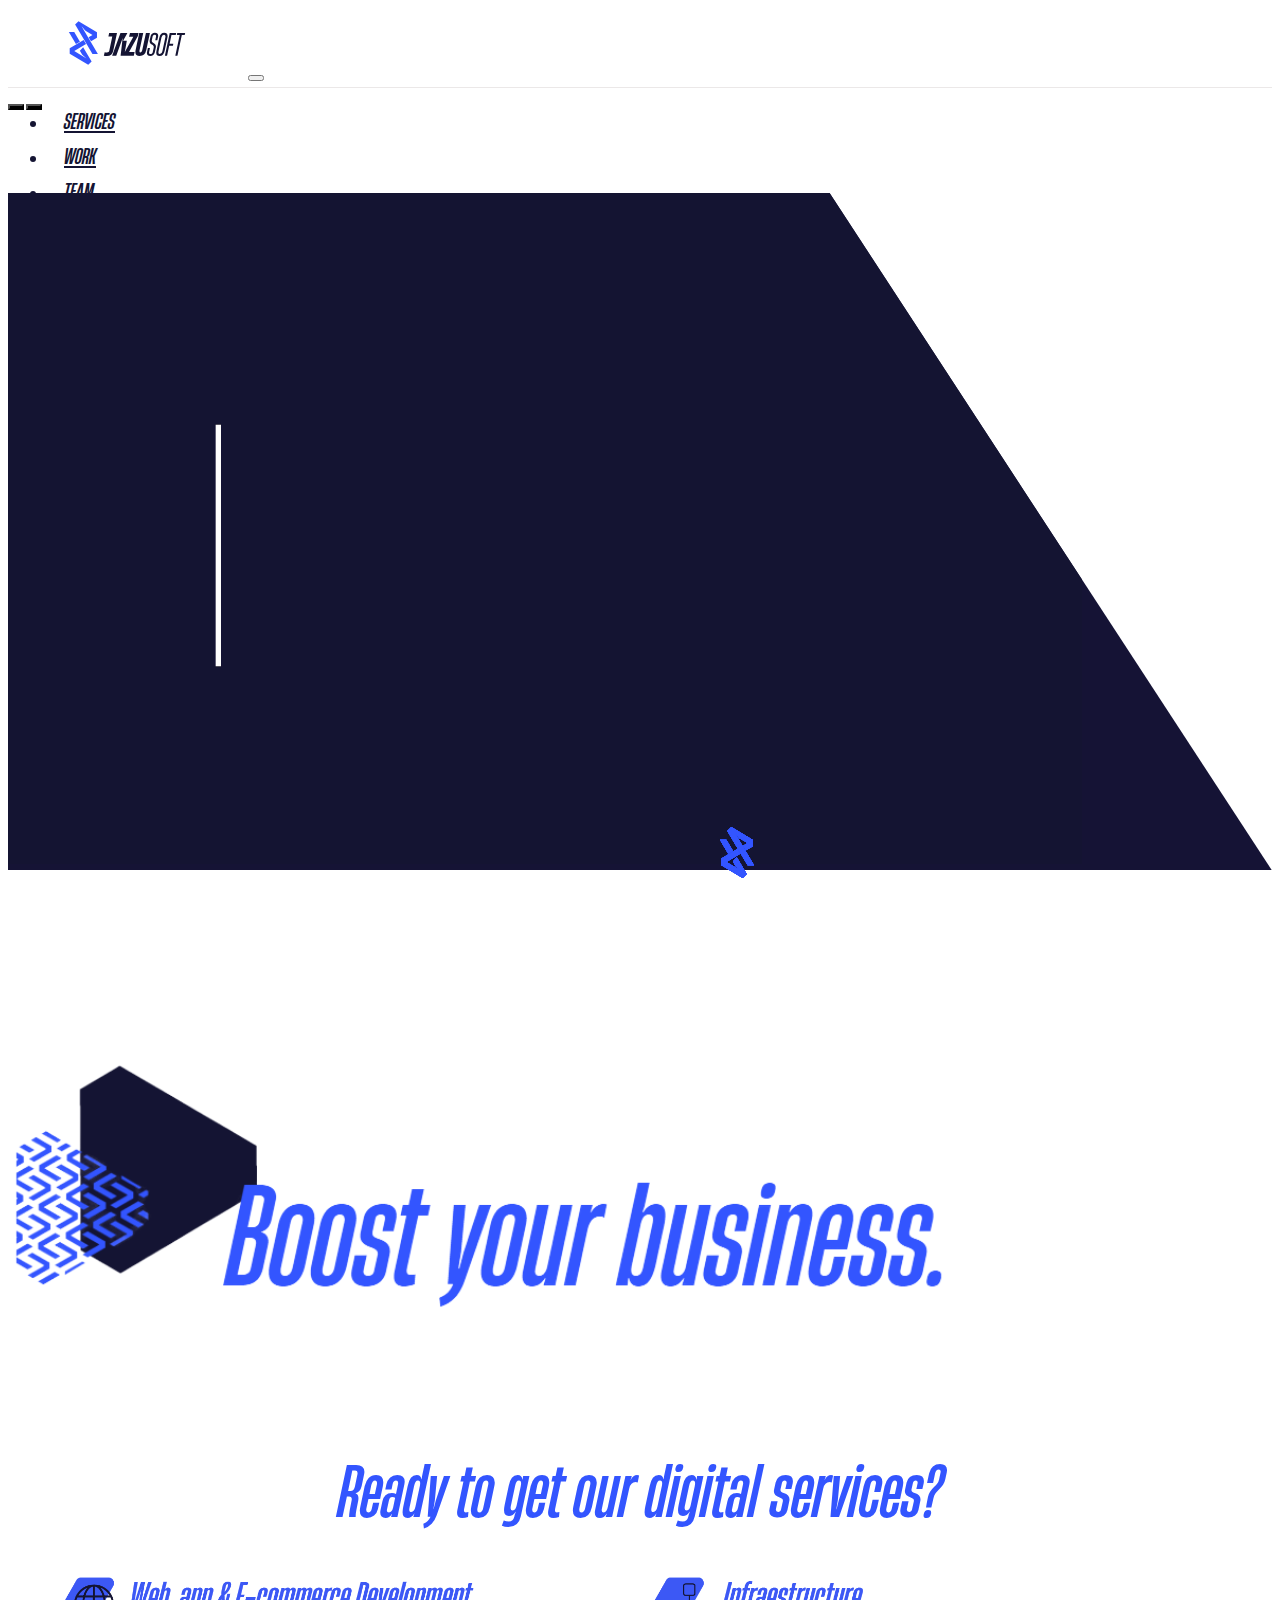
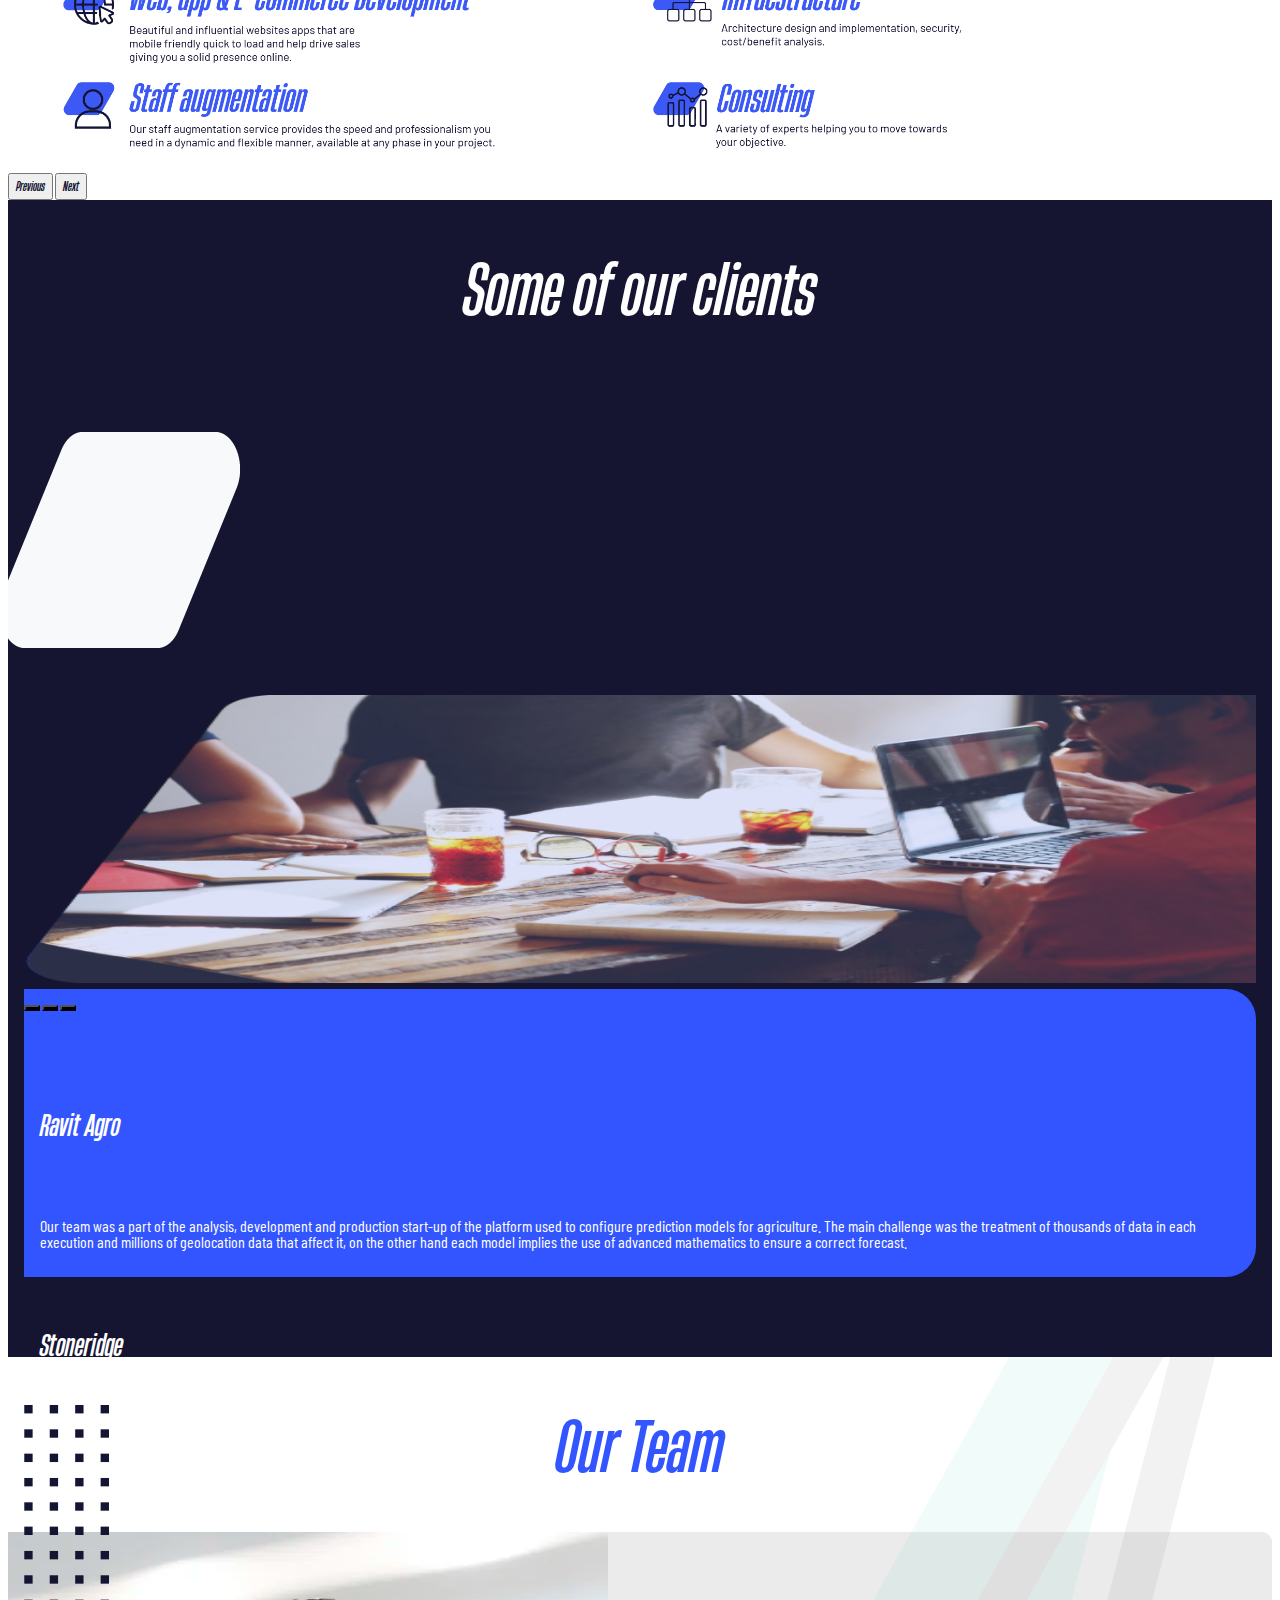
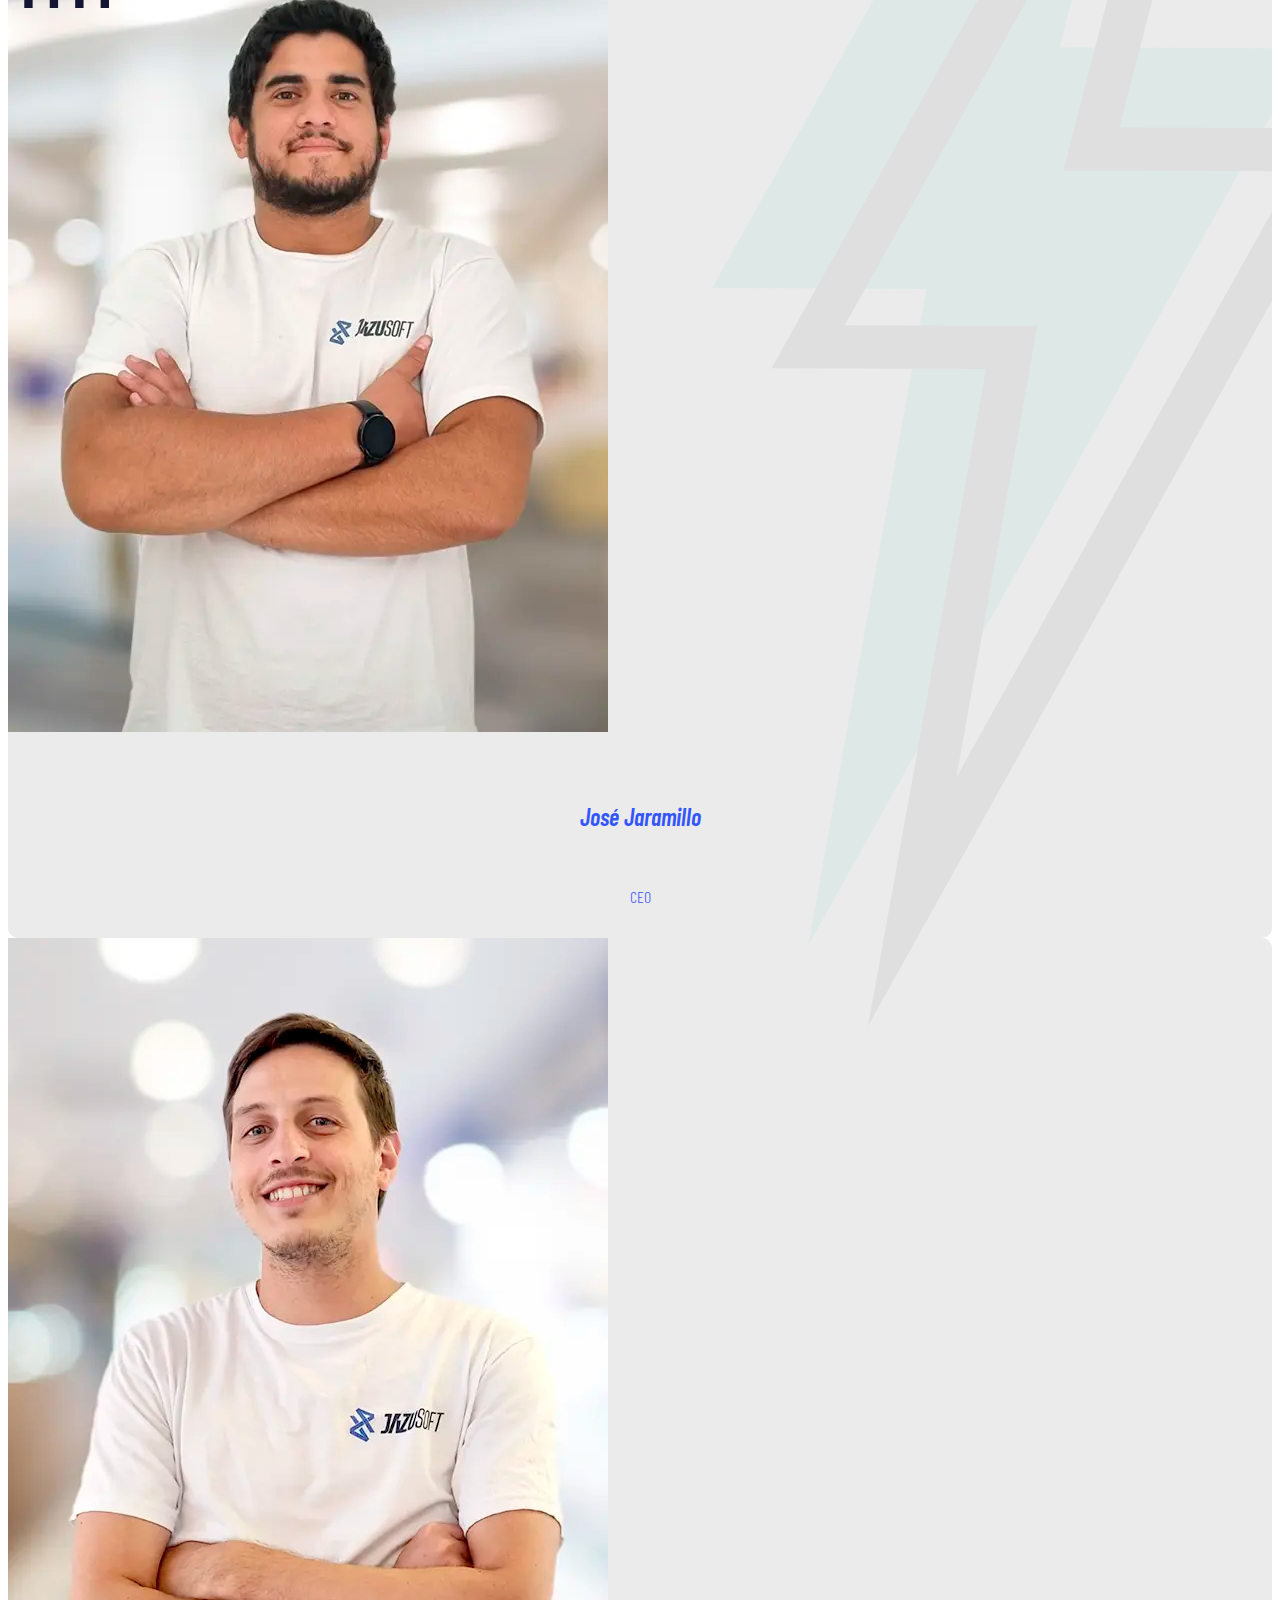
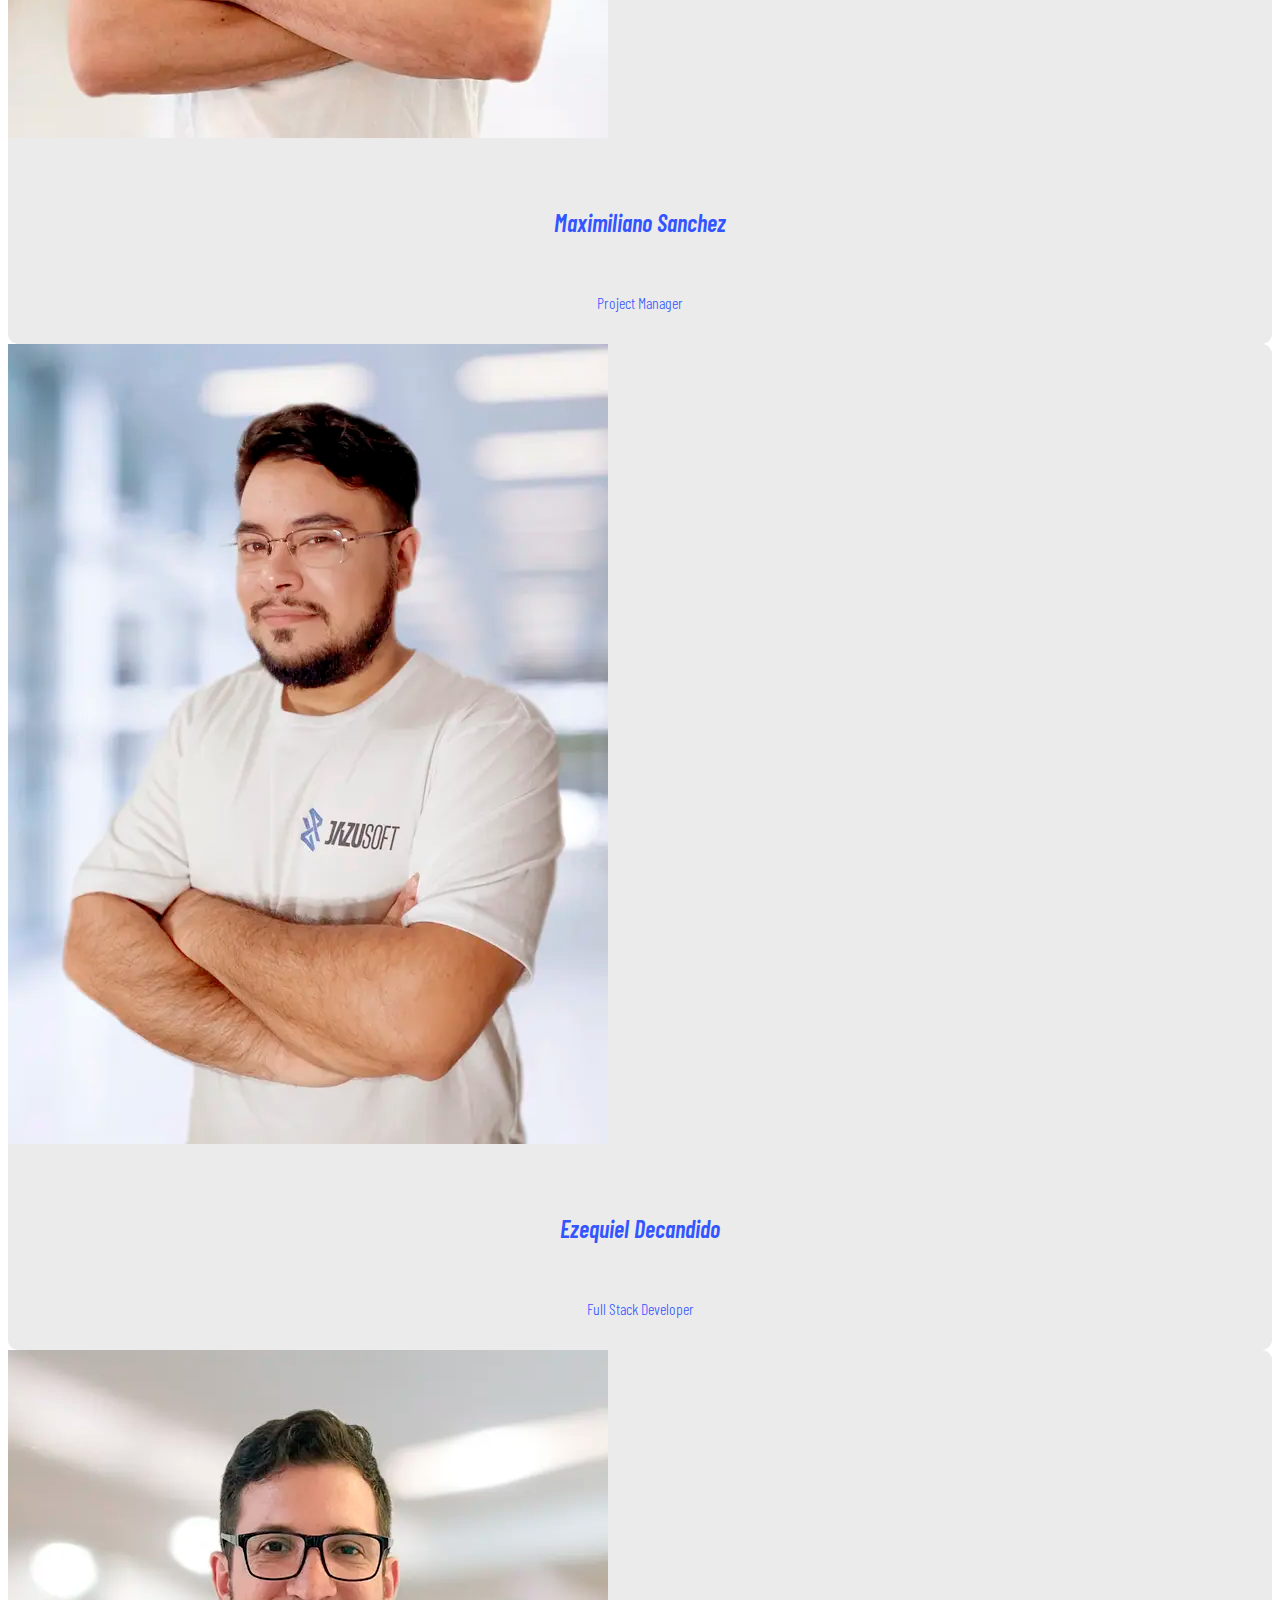
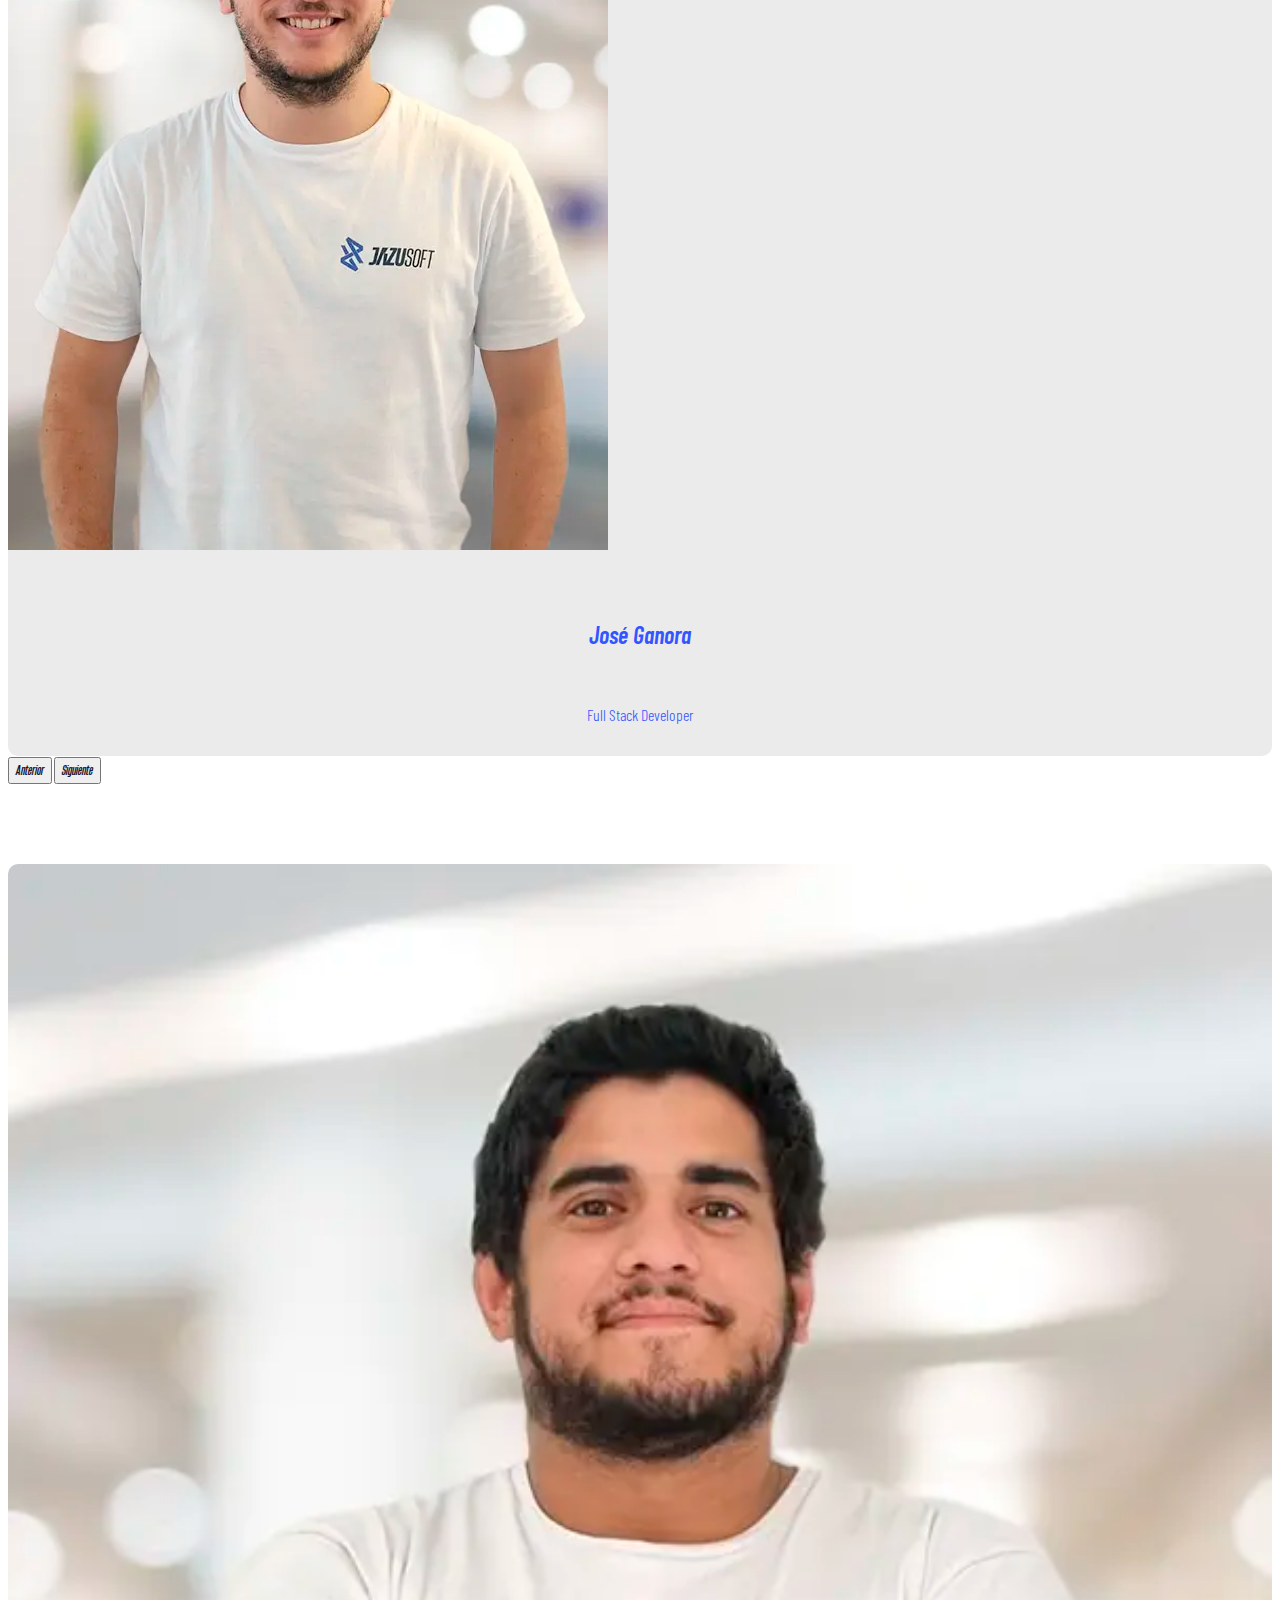
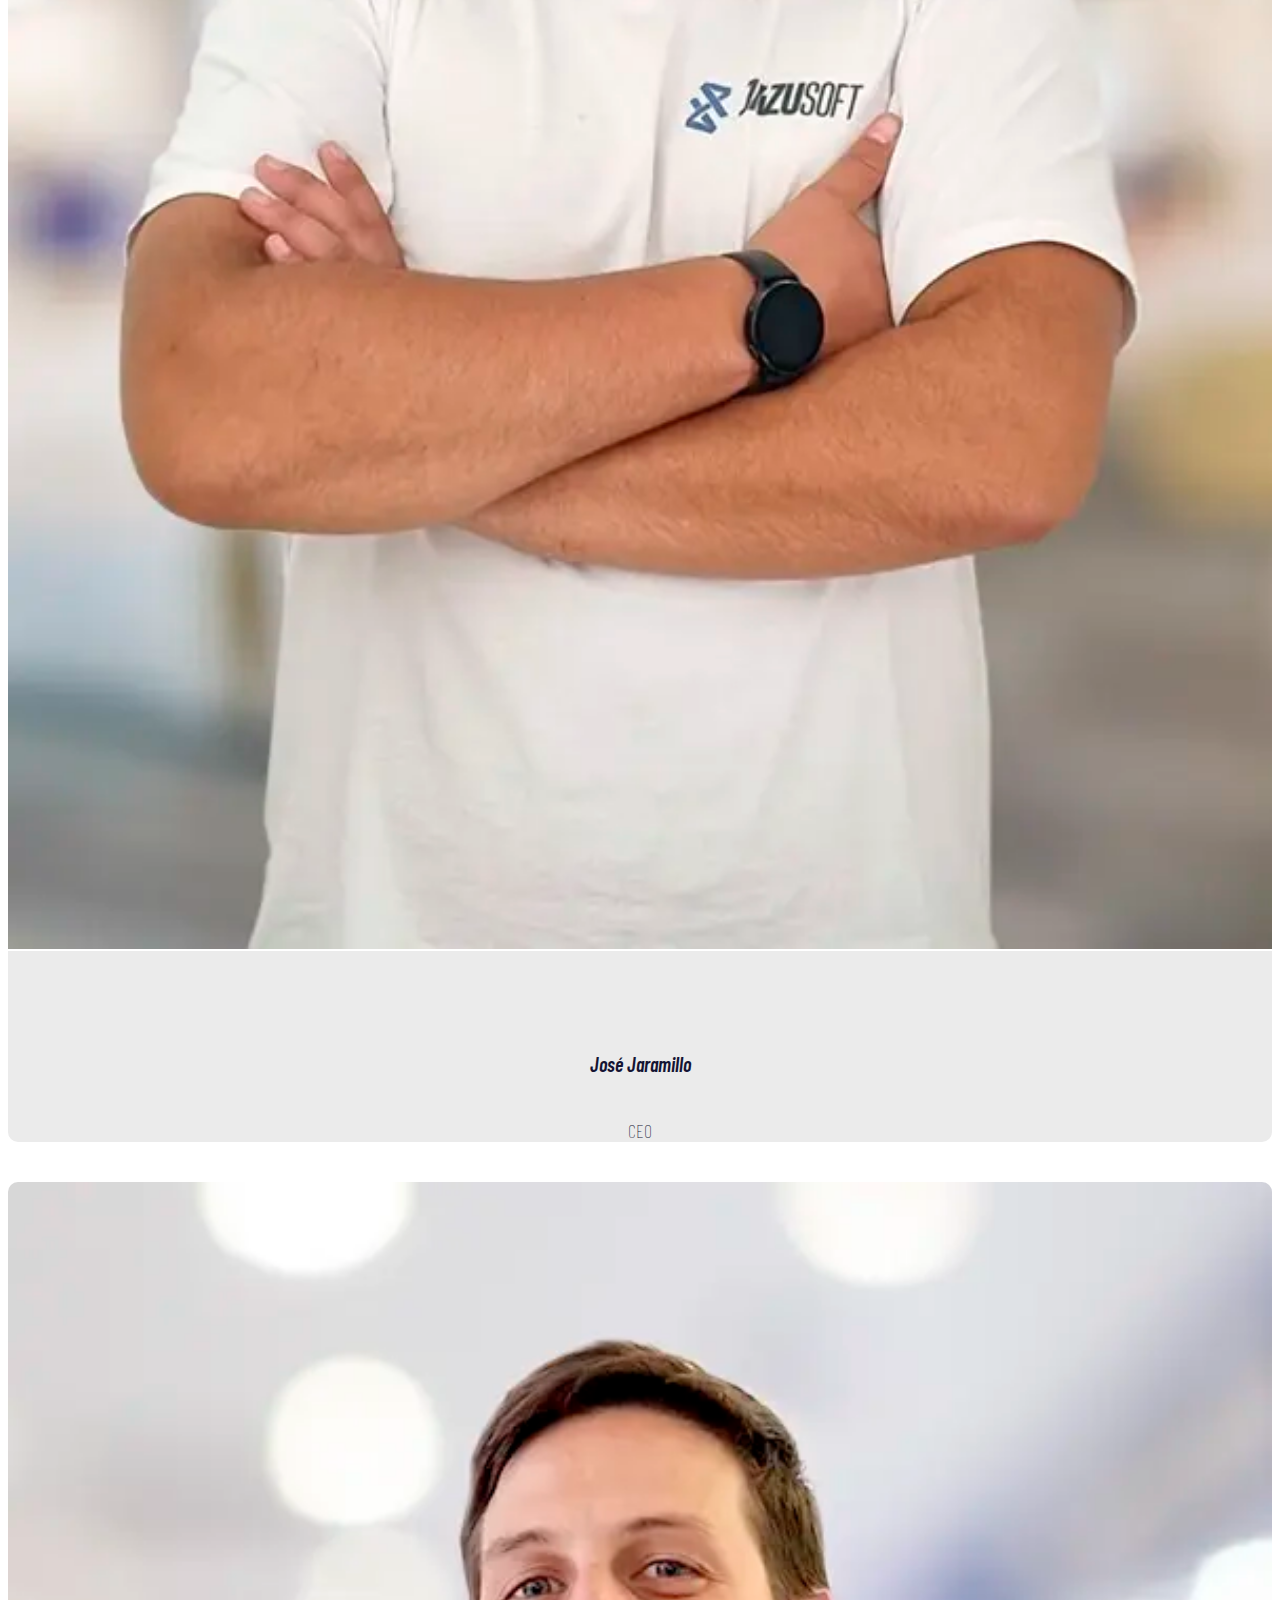
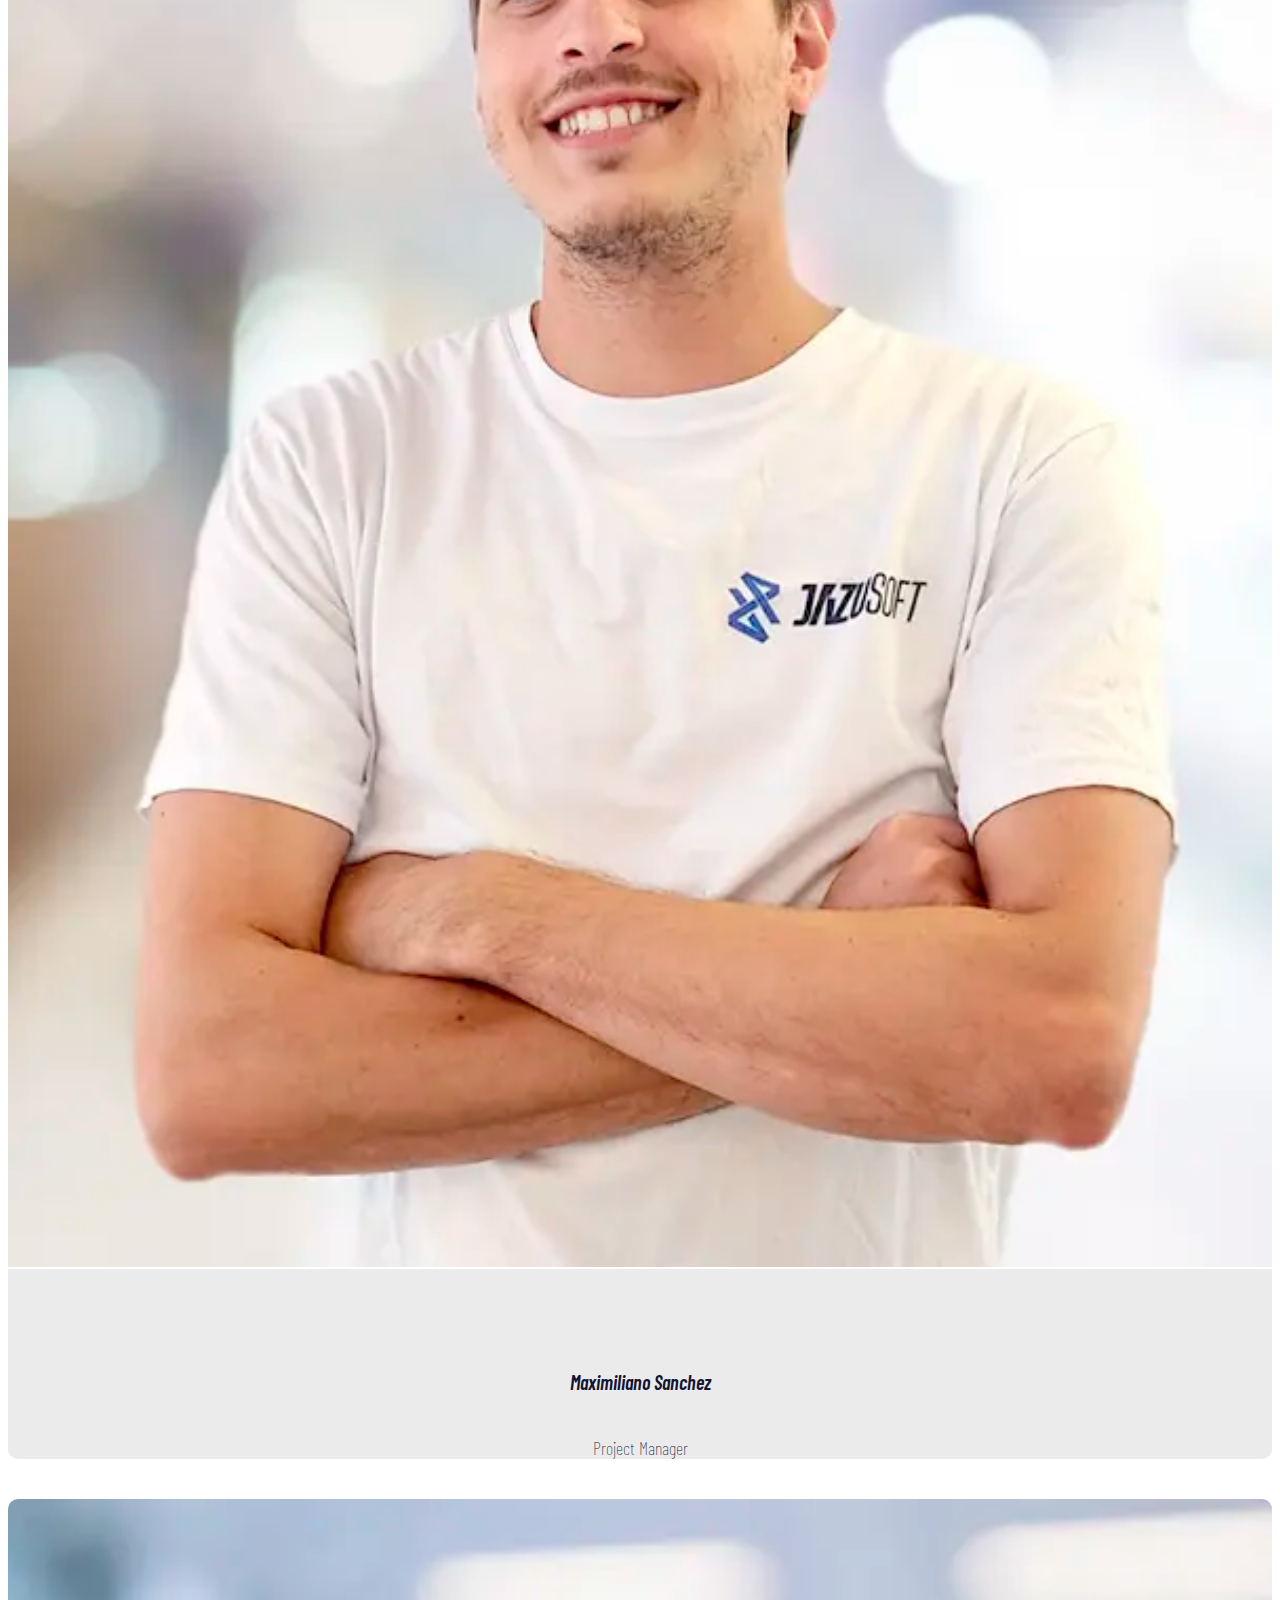
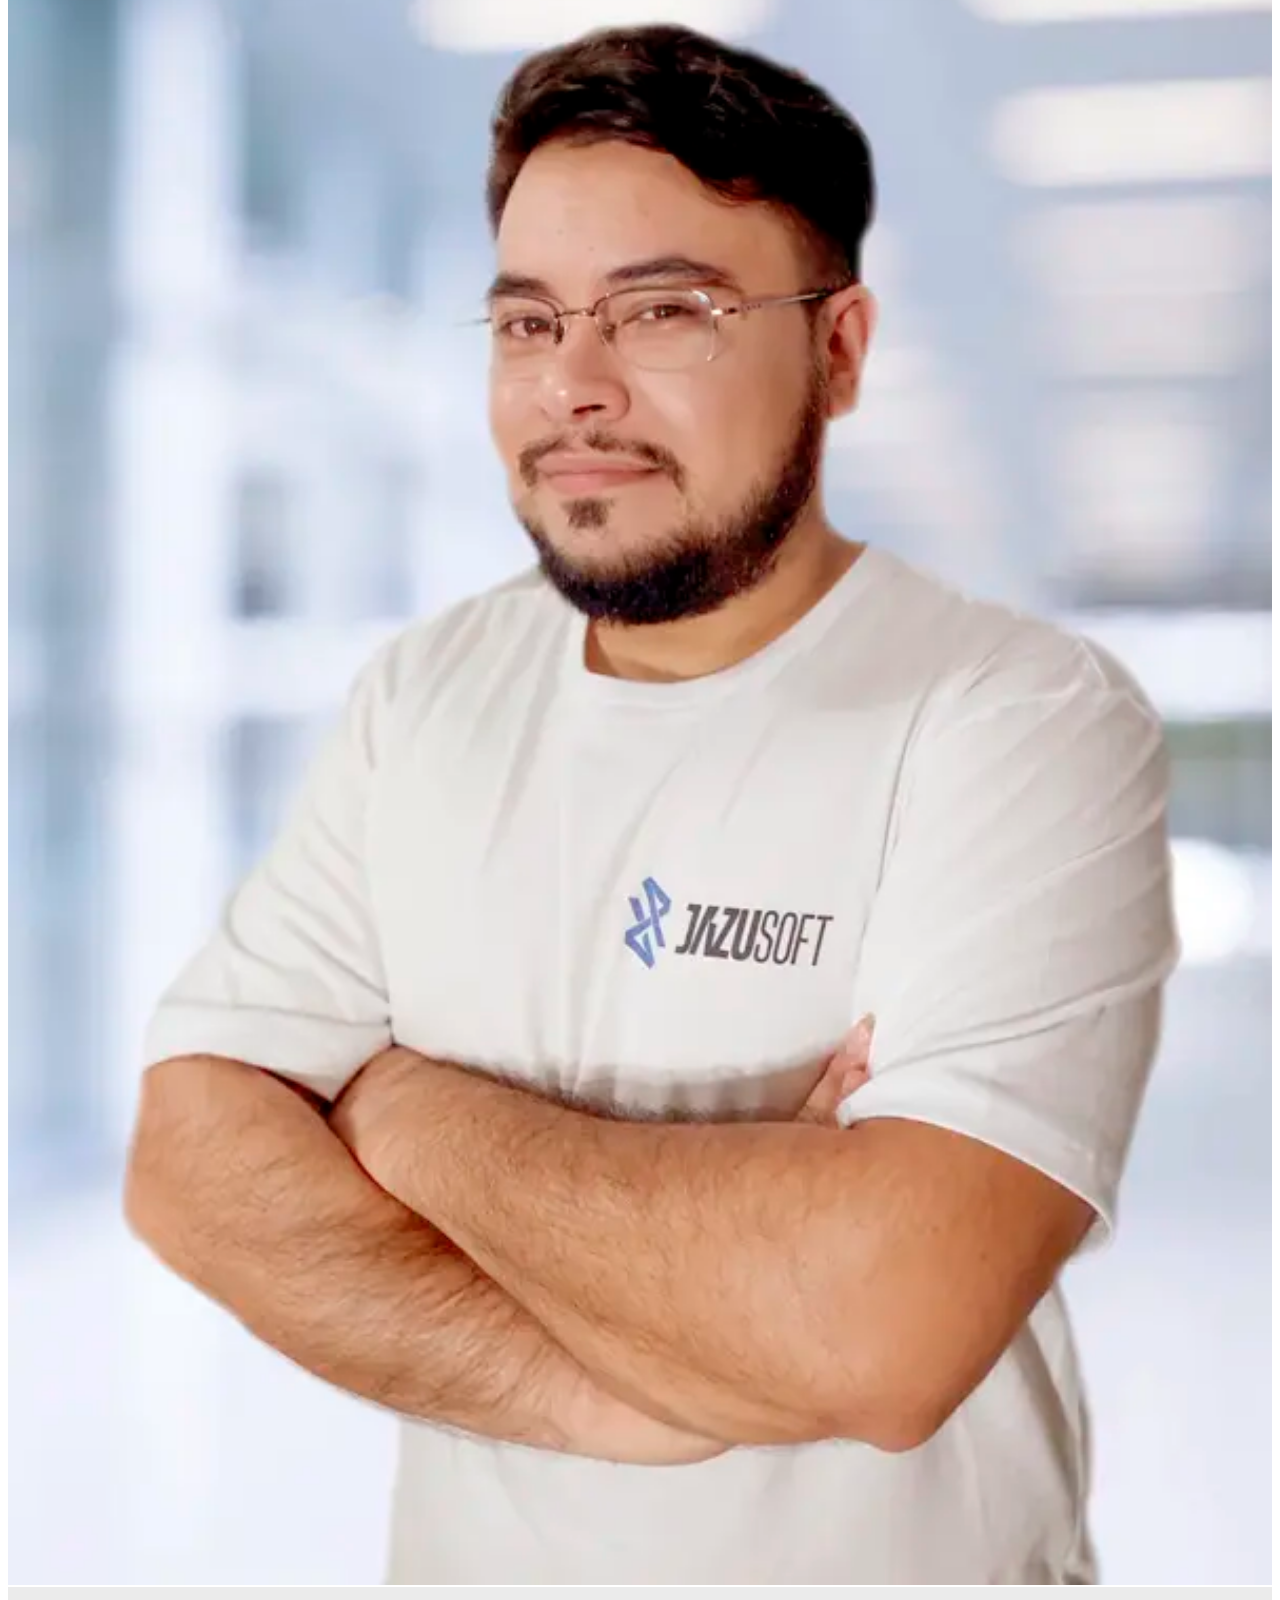
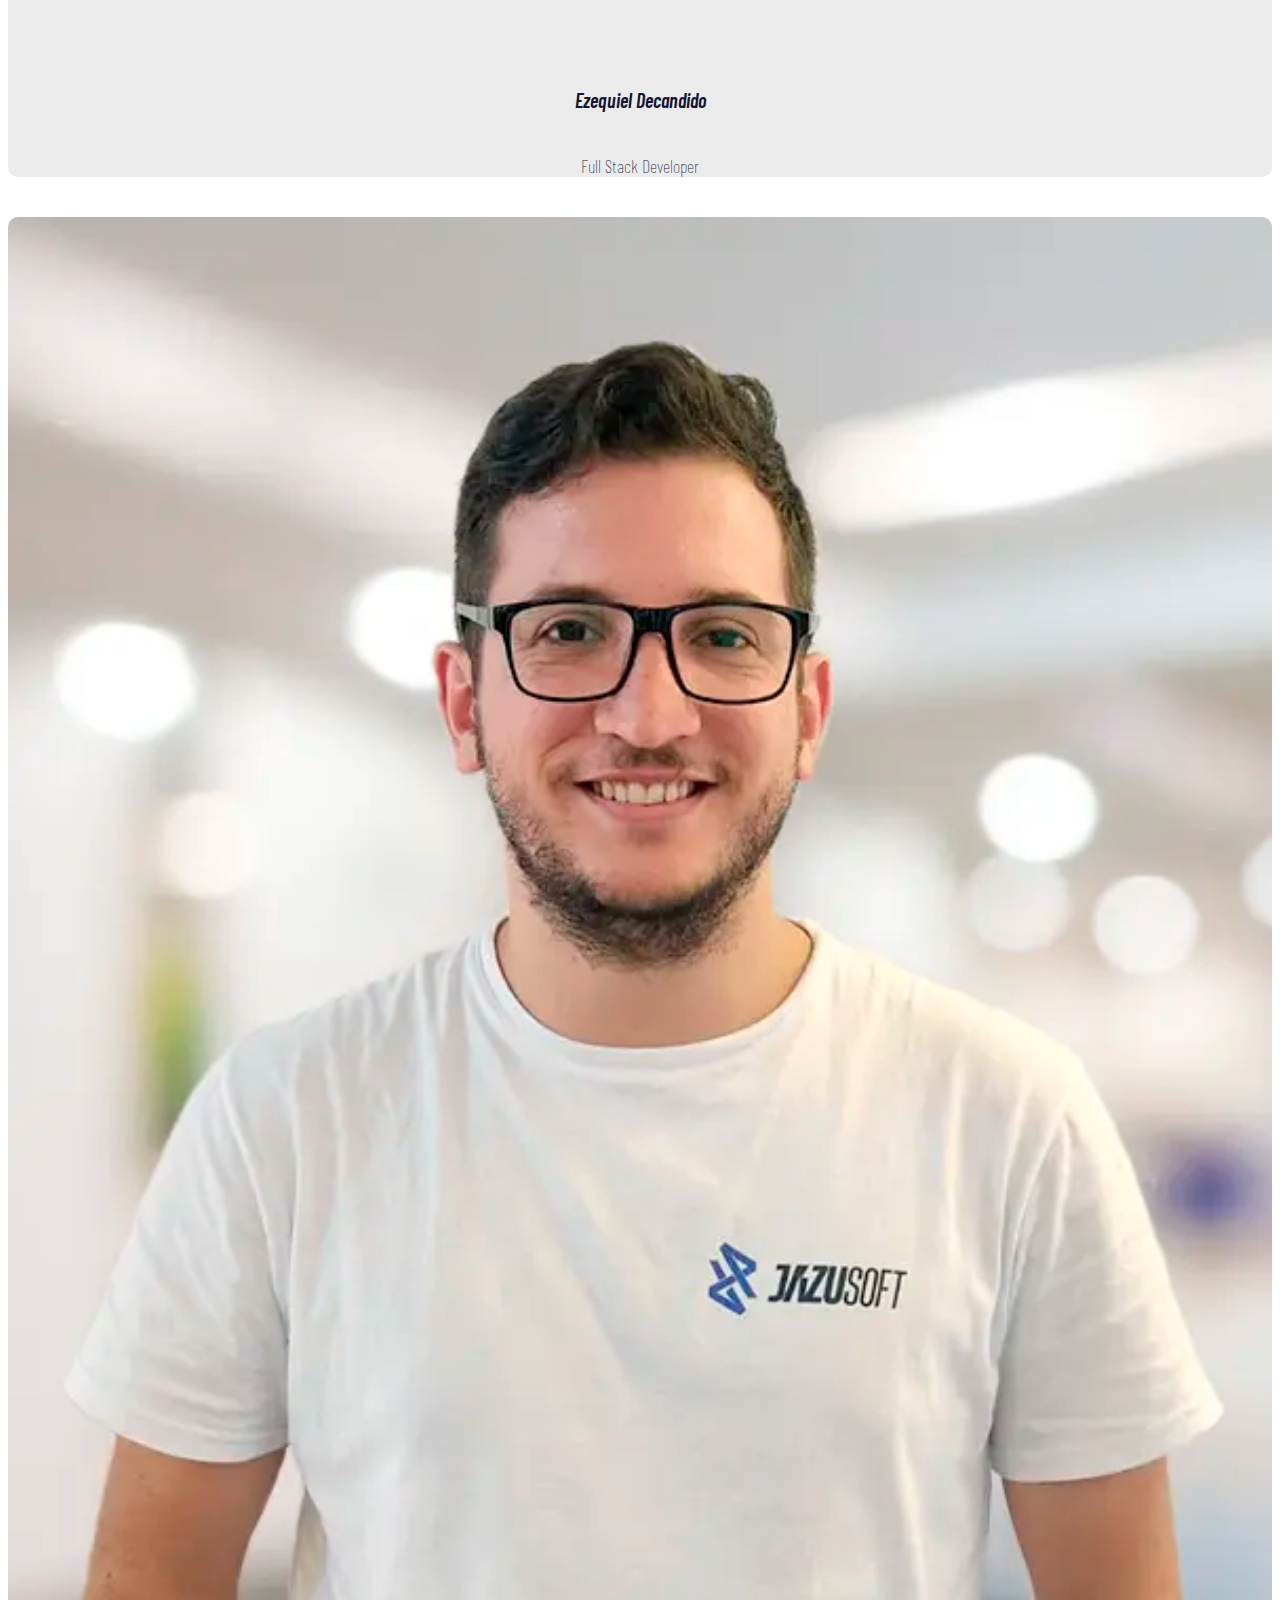
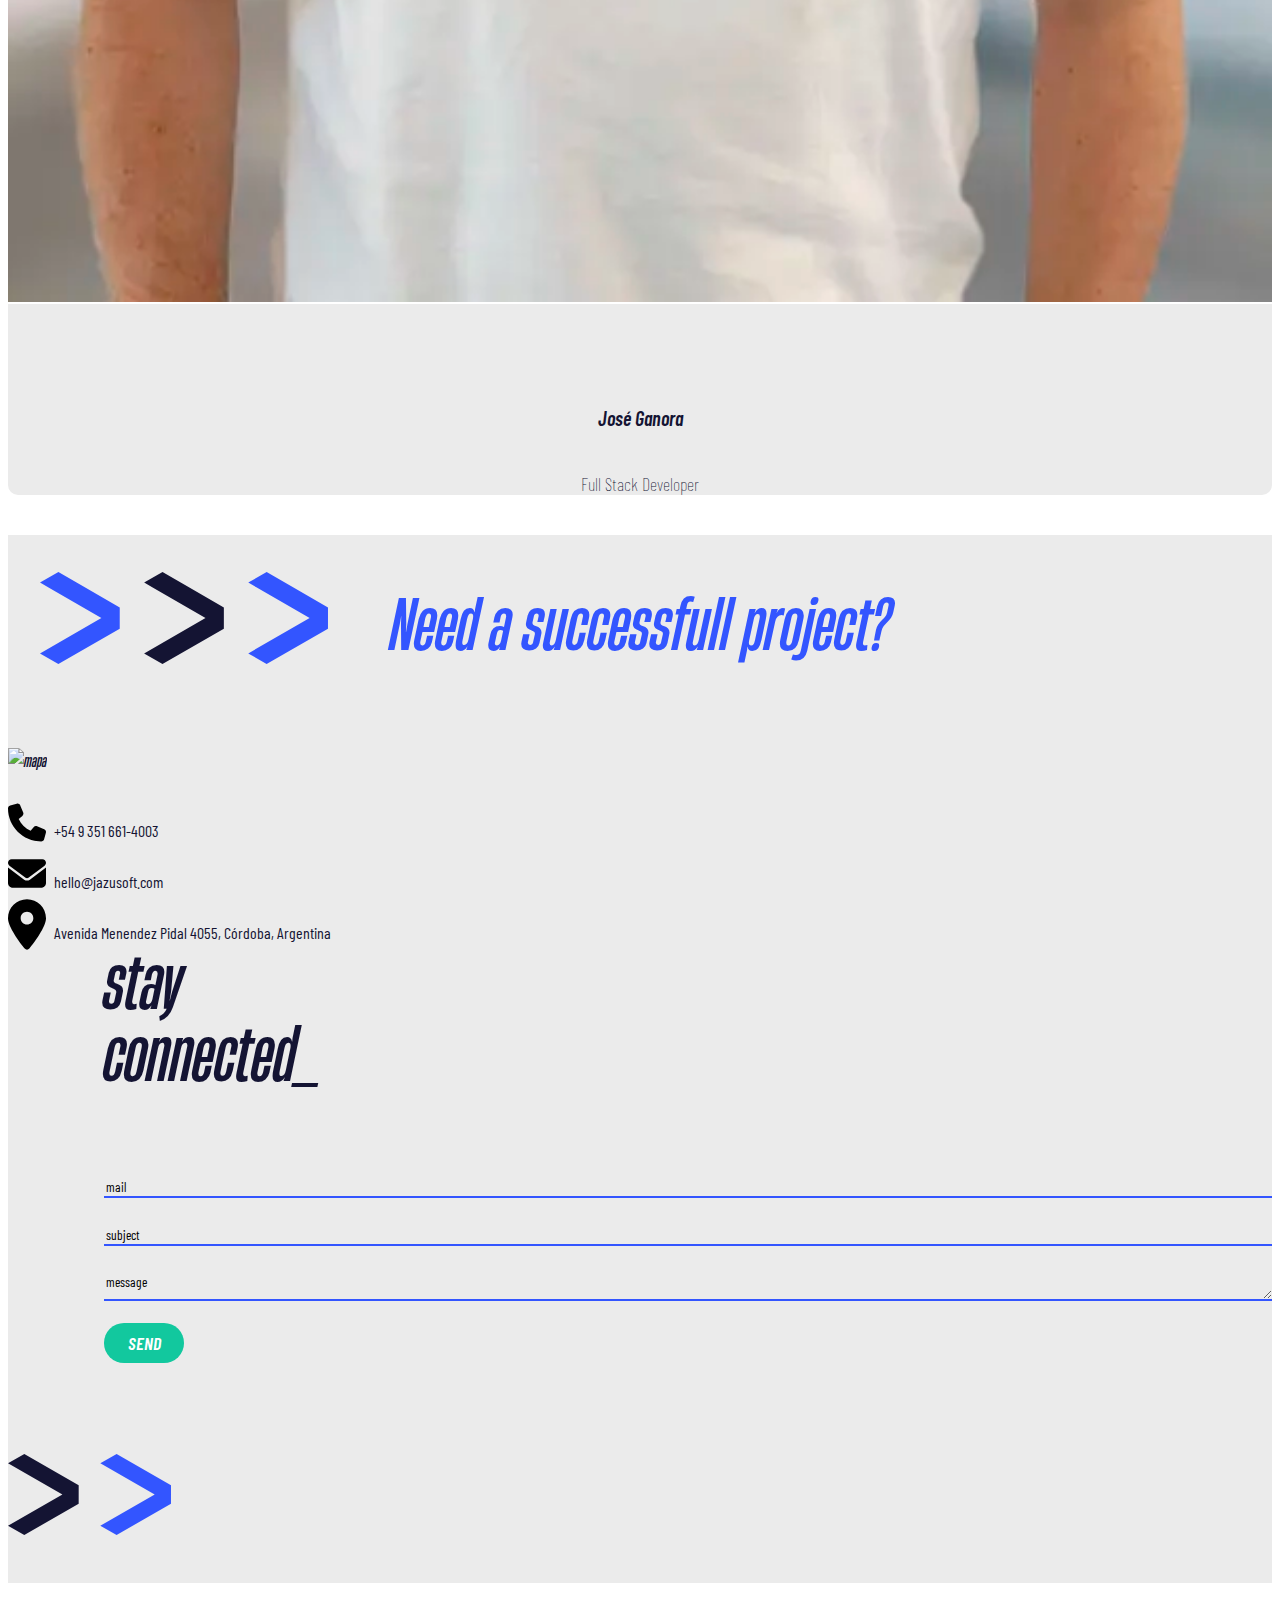
==== commit 6207a28c: "cambios agosto" ====
--- a/index.html
+++ b/index.html
@@ -241,7 +241,7 @@
             </div>
           </div>
           <div class="row" style="justify-content: center;">
-            <img  id="imgCar2" src="/assets/images/inicio/carousel2.png" alt="carousel2">
+            <img id="imgCar2" src="/assets/images/inicio-eng.png" alt="carousel2">
           </div>
         </div>
       </div>
@@ -257,18 +257,121 @@
       </button>
     </div>
   </section>
+  <section id="inicio-mobile">
+    <div class="row" style="padding-top: 5rem;">
+      <video width="100%" height="100%" src="/assets/images/inicio/video-sin-margen.mp4" disablePictureInPicture
+        autoplay repeat muted preload="auto">
+      </video>
+    </div>
+    <div id="carouselExampleIndicators-mobile" class="carousel slide" data-bs-ride="carousel">
+      <div class="carousel-indicators">
+        <button type="button" data-bs-target="#carouselExampleIndicators-mobile" data-bs-slide-to="0" class="active"
+          aria-current="true" aria-label="Slide 1"></button>
+        <button type="button" data-bs-target="#carouselExampleIndicators-mobile" data-bs-slide-to="1"
+          aria-label="Slide 2"></button>
+      </div>
+      <div class="carousel-inner">
+        <div class="carousel-item active item-mobile">
+          <div class="row" style="text-align: center;">
+            <div class="col">
+              <img class="triang-inicio" id="triang-inicio" src="/assets/images/inicio/iniciotriangles.png"
+                alt="triangles">
+              <p class="boost">
+                Boost <br>
+                your <br>
+                business
+              </p>
+              <img id="flechas-inicio" src="/assets/SVG/web-elements-05-mayorq.svg" alt="deco" />
+            </div>
+          </div>
+        </div>
+        <div class="carousel-item item-mobile">
+          <div class="row" style="padding-top: 5rem;">
+            <div class="col-md-12">
+              <h2 class="section-title">Ready to get our digital services?</h2>
+            </div>
+          </div>
+          <div class="row" style="justify-content: center;">
+            <div class="col-xl service-item">
+              <div style="display: flex;">
+                <div class="serv-img-div">
+                  <img class="serv-img" src="/assets/images/services/webapp.png" alt="webapp">
+                </div>
+                <div>
+                  <h6 class="box-header">Web, app & E-commerce Development</h6>
+                  <p>Beautiful and influential websites apps that are
+                    mobile friendly quick to load and helo drive sales
+                    giving you a solid presence online.</p>
+                </div>
+              </div>
+            </div>
+            <div class="col-xl service-item">
+              <div style="display: flex;">
+                <div class="serv-img-div">
+                  <img class="serv-img" src="/assets/images/services/webapp.png" alt="webapp">
+                </div>
+                <div>
+                  <h6 class="box-header">Infraestructure</h6>
+                  <p>Architecture design and implementation, security,
+                    cost/benefit analysis.
+                  </p>
+                </div>
+              </div>
+            </div>
+          </div>
+          <div class="row" style="justify-content: center;">
+            <div class="col-xl service-item">
+              <div style="display: flex;">
+                <div class="serv-img-div">
+                  <img class="serv-img" src="/assets/images/services/webapp.png" alt="webapp">
+                </div>
+                <div>
+                  <h6 class="box-header">Staff augmentation</h6>
+                  <p>Our staff augmentation service provides the speed and professionalism you
+                    need in a dynamic and flexible manner, available at any phase in your project.
+                  </p>
+                </div>
+              </div>
+            </div>
+            <div class="col-xl service-item">
+              <div style="display: flex;">
+                <div class="serv-img-div">
+                  <img class="serv-img" src="/assets/images/services/webapp.png" alt="webapp">
+                </div>
+                <div>
+                  <h6 class="box-header">Consulting</h6>
+                  <p>A variety of experts helping you to move towards your objective.
+                  </p>
+                </div>
+              </div>
+            </div>
+          </div>
+        </div>
+      </div>
+      <!-- <button class="carousel-control-prev" type="button" data-bs-target="#carouselExampleIndicators-mobile"
+        data-bs-slide="prev">
+        <span class="carousel-control-prev-icon" aria-hidden="true"></span>
+        <span class="visually-hidden">Previous</span>
+      </button>
+      <button class="carousel-control-next" type="button" data-bs-target="#carouselExampleIndicators-mobile"
+        data-bs-slide="next">
+        <span class="carousel-control-next-icon" aria-hidden="true"></span>
+        <span class="visually-hidden">Next</span>
+      </button> -->
+    </div>
+  </section>
   <section id="work">
     <div id="work-scroll"></div>
     <div class="container">
       <div class="row">
-        <h2 class="section-title" style="color: white;">Some of our clients</h2>
+        <h2 class="section-title" id="some-clients">Some of our clients</h2>
       </div>
       <div class="row" id="workbig" style="justify-content: center; border-radius: 10px;">
         <div class="work-card">
           <div class="row" style="border-radius: 20px">
             <div class="col-5 card-left-work">
               <img class="whiteitem" src="/assets/images/work/whitesome.png" alt="whiteitem">
-              <img class="work-left" src="/assets/images/work/fotocardclients.png" alt="work">
+              <img class="work-left" src="/assets/images/work/Foto2.png" alt="work">
             </div>
             <div class="col-7 work-right">
               <div id="carouselEWorks" class="carousel slide" data-bs-ride="carousel">
@@ -345,6 +448,219 @@
           </div>
         </div>
       </div>
+      <div class="work-details row" id="work-details">
+        <div class="col-xl-5">
+          <div class="notebook-container d-none d-xl-block">
+            <img class="notebook" src="/assets/SVG/notebook.svg" alt="notebook" />
+          </div>
+          <div class="card card-left" style="background-image:  linear-gradient(
+                       to right,
+                     rgba(0, 0, 0, 0.5),
+                       rgba(0, 0, 0, 0.5)
+                     ),url('/assets/images/work/belu-help-me/portada.webp')">
+            <a class="card-link" data-bs-toggle="modal" data-bs-target="#beluhelpme" href="#beluhelpme">
+              <img src="/assets/SVG/logo/logo-white.svg" class="jazu-logo" alt="logo" />
+              <h4>BELU HELP ME!</h4>
+              <div class="details">
+                <div class="overlay"></div>
+                <div class="row">
+                  <div class="col-xl-4"></div>
+                  <div class="col-xl-8 text-end">
+                    <p>
+                      Development of the mobile platform (IOS & Android) desktop, infrastructure, rest
+                      services and desing. We carry out the digital transformation process, saying goodbye to excel
+                      spreadsheets
+                      and bringing a friendly platform closer to users. Now customers can track their progress and get
+                      in touch
+                      faster.
+                    </p>
+                    <button>VIEW PROJECT</button>
+                  </div>
+                </div>
+              </div>
+            </a>
+          </div>
+        </div>
+        <div class="col-xl-5">
+          <div class="notebook-container d-none d-xl-block">
+            <img class="notebook" src="/assets/SVG/notebook.svg" alt="notebook" />
+          </div>
+          <div class="card card-left" style="background-image:  linear-gradient(
+                       to right,
+                     rgba(0, 0, 0, 0.5),
+                       rgba(0, 0, 0, 0.5)
+                     ),url('/assets/images/work/work04.webp')">
+            <a class="card-link" data-bs-toggle="modal" data-bs-target="#ravit" href="#ravit">
+              <img src="/assets/SVG/logo/logo-white.svg" class="jazu-logo" alt="logo" />
+              <h4>RAVIT</h4>
+              <div class="details">
+                <div class="overlay"></div>
+                <div class="row">
+                  <div class="col-xl-4"></div>
+                  <div class="col-xl-8 text-end">
+                    <p>
+                      Our team was a part of the analysis, development and production start-up of the platform used to
+                      configure prediction
+                      models for agriculture. The main challenge was millions of
+                      geolocation data that affect it, on the other hand each model implies the use of advanced
+                      mathematics to ensure a correct forecast.
+                    </p>
+                    <button>VIEW PROJECT</button>
+                  </div>
+                </div>
+              </div>
+            </a>
+          </div>
+        </div>
+        <div class="col-xl-5">
+          <div class="notebook-container d-none d-xl-block">
+            <img class="notebook" src="/assets/SVG/notebook.svg" alt="notebook" />
+          </div>
+          <div class="card card-left" style="background-image:  linear-gradient(
+                       to right,
+                     rgba(0, 0, 0, 0.5),
+                       rgba(0, 0, 0, 0.5)
+                     ),url('/assets/images/portadas/stoneridge.png')">
+            <a class="card-link" data-bs-toggle="modal" data-bs-target="#stoneridge" href="#stoneridge">
+              <img src="/assets/SVG/logo/logo-white.svg" class="jazu-logo" alt="logo" />
+              <h4>STONERIDGE</h4>
+              <div class="details">
+                <div class="overlay"></div>
+                <div class="row">
+                  <div class="col-xl-4"></div>
+                  <div class="col-xl-8 text-end">
+                    <p>
+                      Stoneridge, Inc. is a leader in the design and manufacture of advanced
+                      electrical and electronic solutions for the mobility industry. In collaboration,
+                      we have developed a truck fleet management application that allows monitoring and
+                      optimizing their status, providing vehicle intelligence, increased efficiency, and safety.
+                    </p>
+                    <button>VIEW PROJECT</button>
+                  </div>
+                </div>
+              </div>
+            </a>
+          </div>
+        </div>
+        <div class="col-xl-5">
+          <div class="notebook-container d-none d-xl-block">
+            <img class="notebook" src="/assets/SVG/notebook.svg" alt="notebook" />
+          </div>
+          <div class="card card-left" style="background-image:  linear-gradient(
+                       to right,
+                     rgba(0, 0, 0, 0.5),
+                       rgba(0, 0, 0, 0.5)
+                     ),url('/assets/images/portadas/golden.png')">
+            <a class="card-link" data-bs-toggle="modal" data-bs-target="#golden" href="#golden">
+              <img src="/assets/SVG/logo/logo-white.svg" class="jazu-logo" alt="logo" />
+              <h4>GOLDEN KEY</h4>
+              <div class="details">
+                <div class="overlay"></div>
+                <div class="row">
+                  <div class="col-xl-4"></div>
+                  <div class="col-xl-8 text-end">
+                    <p>
+                      Development, maintenance, and innovation of all platforms used by the client, who is an
+                      international organization focused on graduates
+                      who are part of the top 15% of their field and wish to belong to the largest honor society in
+                      the world. They offer scholarships, trips,
+                      study abroad programs, and more.
+                    </p>
+                    <button>VIEW PROJECT</button>
+                  </div>
+                </div>
+              </div>
+            </a>
+          </div>
+        </div>
+        <div class="col-xl-5">
+          <div class="notebook-container d-none d-xl-block">
+            <img class="notebook" src="/assets/SVG/notebook.svg" alt="notebook" />
+          </div>
+          <div class="card card-left" style="background-image:  linear-gradient(
+                       to right,
+                     rgba(0, 0, 0, 0.5),
+                       rgba(0, 0, 0, 0.5)
+                     ),url('/assets/images/portadas/drtalks.png')">
+            <a class="card-link" data-bs-toggle="modal" data-bs-target="#drtalks" href="#drtalks">
+              <img src="/assets/SVG/logo/logo-white.svg" class="jazu-logo" alt="logo" />
+              <h4>DR. TALKS</h4>
+              <div class="details">
+                <div class="overlay"></div>
+                <div class="row">
+                  <div class="col-xl-4"></div>
+                  <div class="col-xl-8 text-end">
+                    <p>
+                      DrTalks is a platform dedicated to providing people with access to world-renowned
+                       experts in health, wellness, and medicine. We have played a crucial role
+                        in enhancing the website's performance, speeding up page loading,
+                         and offering an AI-powered automatic video topic generator.
+                    </p>
+                    <button>VIEW PROJECT</button>
+                  </div>
+                </div>
+              </div>
+            </a>
+          </div>
+        </div>
+        <div class="col-xl-5">
+          <div class="notebook-container d-none d-xl-block">
+            <img class="notebook" src="/assets/SVG/notebook.svg" alt="notebook" />
+          </div>
+          <div class="card card-left" style="background-image:  linear-gradient(
+                       to right,
+                     rgba(0, 0, 0, 0.5),
+                       rgba(0, 0, 0, 0.5)
+                     ),url('/assets/images/portadas/holydemia.png')">
+            <a class="card-link" data-bs-toggle="modal" data-bs-target="#holydemia" href="#holydemia">
+              <img src="/assets/SVG/logo/logo-white.svg" class="jazu-logo" alt="logo" />
+              <h4>HOLYDEMIA</h4>
+              <div class="details">
+                <div class="overlay"></div>
+                <div class="row">
+                  <div class="col-xl-4"></div>
+                  <div class="col-xl-8 text-end">
+                    <p>
+                      Online web platform used as a Catholic academy to offer video-based courses, allowing
+                      participants to obtain their own certification. Integrated with payment systems and
+                      subscription services.
+                    </p>
+                    <button>VIEW PROJECT</button>
+                  </div>
+                </div>
+              </div>
+            </a>
+          </div>
+        </div>
+        <div class="col-xl-5">
+          <div class="notebook-container d-none d-xl-block">
+            <img class="notebook" src="/assets/SVG/notebook.svg" alt="notebook" />
+          </div>
+          <div class="card card-left" style="background-image:  linear-gradient(
+                       to right,
+                     rgba(0, 0, 0, 0.5),
+                       rgba(0, 0, 0, 0.5)
+                     ),url('/assets/images/portadas/decidata.png')">
+            <a class="card-link" data-bs-toggle="modal" data-bs-target="#decidata" href="#decidata">
+              <img src="/assets/SVG/logo/logo-white.svg" class="jazu-logo" alt="logo" />
+              <h4>DECIDATA</h4>
+              <div class="details">
+                <div class="overlay"></div>
+                <div class="row">
+                  <div class="col-xl-4"></div>
+                  <div class="col-xl-8 text-end">
+                    <p>
+                      Online web platform that integrates propietary AI systems to manage models
+                      and visualize generated information in a user friendly manner.
+                    </p>
+                    <button>VIEW PROJECT</button>
+                  </div>
+                </div>
+              </div>
+            </a>
+          </div>
+        </div>
+      </div>
     </div>
   </section>
   <section id="team">
@@ -547,7 +863,7 @@
       <div class="row">
         <div class="col-md-4">
           <div class="logo-footer">
-            <img src="./assets/SVG/logo/logo-07.svg" class="logo" alt="logo">
+            <img src="/assets/SVG/logo/logo-07.svg" class="logo" alt="logo">
           </div>
           <div class="data-footer">
             <p>Avenida Menendez Pidal 4055, Córdoba</p>
@@ -556,9 +872,9 @@
           </div>
           <div class="social row">
             <a href="https://www.instagram.com/jazusoft/" target="_blank"><img class="social-img"
-                src="/assets/images/work/Logo-instagram-sf.png" alt="instagram"></a>
+                src="/assets/images/work/Logo-instagram.png" alt="instagram"></a>
             <a href="https://www.linkedin.com/company/jazusoft-sas/https://www.linkedin.com/company/jazusoft-sas/"
-              target="_blank"><img class="social-img" src="/assets/images/work/Logo-linkedin-sf.png" alt="linkedin"></a>
+              target="_blank"><img class="social-img" src="/assets/images/work/Logo-linkedin.png" alt="linkedin"></a>
           </div>
         </div>
         <div class="col-md-4 d-none d-sm-block d-sm-none d-md-block">
@@ -660,51 +976,34 @@
           <button type="button" class="btn-close" data-bs-dismiss="modal"></button>
         </div>
         <div class="row">
-          <div class="col-md-5 img-container">
+          <div class="description-team col" style="height: 90vh; max-height: 400px; overflow-y: auto;">
+            <p class="modal-title-2 modal-title" id="modal-bhp">Belu Help Me!</p>
+            <br>
             <div id="carouselExampleAutoplaying" style="height: 100%;" class="carousel slide" data-bs-interval="2000"
               data-bs-ride="carousel">
               <div class="carousel-inner" style="height: 100%;">
                 <div class="carousel-item active img-modal-work"
-                  style="height: 100%;background-size:cover; background-image: url('./assets/images/work/belu-help-me/01.webp');">
-
-                </div>
-                <div class="carousel-item img-modal-work"
-                  style="height: 100%;background-size:cover; background-image: url('./assets/images/work/belu-help-me/02.webp');">
-
-                </div>
-                <div class="carousel-item img-modal-work"
-                  style="height: 100%;background-size:cover; background-image: url('./assets/images/work/belu-help-me/03.webp');">
-
-                </div>
-                <div class="carousel-item img-modal-work"
-                  style="height: 100%;background-size:cover; background-image: url('./assets/images/work/belu-help-me/04.webp');">
-
-                </div>
-                <div class="carousel-item img-modal-work"
-                  style="height: 100%;background-size:cover; background-image: url('./assets/images/work/belu-help-me/05.webp');">
-
-                </div>
-              </div>
-            </div>
-          </div>
-          <div class="description-team col-md-6" style="height: 90vh; max-height: 400px; overflow-y: auto;">
-            <p class="modal-title-2 modal-title" id="modal-bhp">Belu Help Me!</p>
-            <br>
-            <p class="desc-text">Development of the mobile platform (IOS & Android) desktop, infrastructure, rest
-              services and desing 🥗📲</p>
-            <br>
-            <p class="desc-text">We carry out the digital transformation process, saying goodbye to excel spreadsheets
-              and bringing a friendly platform closer to users. Now customers can track their progress and get in touch
-              faster.</p>
-            <br>
-            <p>Read more at <a target="_blank" href="https://beluhelpme.com/">www.beluhelpme.com</a></p>
-
+                  style="height: 60%;background-size:cover; background-image: url('/assets/images/work/belu-help-me/01.webp');">
+                </div>
+                <div class="carousel-item img-modal-work"
+                  style="height: 60%;background-size:cover; background-image: url('/assets/images/work/belu-help-me/02.webp');">
+                </div>
+                <div class="carousel-item img-modal-work"
+                  style="height: 60%;background-size:cover; background-image: url('/assets/images/work/belu-help-me/03.webp');">
+                </div>
+                <div class="carousel-item img-modal-work"
+                  style="height: 60%;background-size:cover; background-image: url('/assets/images/work/belu-help-me/04.webp');">
+                </div>
+                <div class="carousel-item img-modal-work"
+                  style="height: 60%;background-size:cover; background-image: url('/assets/images/work/belu-help-me/05.webp');">
+                </div>
+              </div>
+            </div>
           </div>
           <div class="logo-modal">
             <img src="./assets/SVG/logo/logo-blue.svg" alt="logo">
           </div>
         </div>
-
       </div>
     </div>
   </div>
@@ -718,43 +1017,199 @@
           <button type="button" class="btn-close" data-bs-dismiss="modal"></button>
         </div>
         <div class="row">
-          <div class="col-md-5 img-container">
+          <div class="description-team col" style="height: 90vh; max-height: 400px; overflow-y: auto;">
+            <p class="modal-title-2">Ravit</p>
+            <br>
             <div id="carouselExampleAutoplaying" style="height: 100%;" class="carousel slide" data-bs-interval="2000"
               data-bs-ride="carousel">
               <div class="carousel-inner" style="height: 100%;">
                 <div class="carousel-item active img-modal-work"
-                  style="height: 100%;background-size:cover; background-image: url('./assets/images/work/ravit/01.webp');">
-
-                </div>
-                <div class="carousel-item img-modal-work"
-                  style="height: 100%; background-size:cover; background-image: url('./assets/images/work/ravit/02.webp');">
-
-                </div>
-              </div>
-            </div>
-          </div>
-          <div class="description-team col-md-6" style="height: 90vh; max-height: 400px; overflow-y: auto;">
-            <p class="modal-title-2">Ravit</p>
-            <br>
-            <p class="desc-text">Platform focused on the massive processing of geospatial data with the aim of
-              generating predictive models for agriculture. 🌱📲</p>
-            <br>
-            <p class="desc-text">Our team was part of the analysis, development and production start-up of the platform
-              used to configure prediction models for agriculture. The main challenge was the treatment of thousands of
-              data in each execution and millions of geolocation data that affect it, on the other hand each model
-              implies the use of advanced mathematics to ensure a correct forecast.</p>
-            <p class="desc-text">The project involved the participation of all areas covering infrastructure solutions
-              with the configuration of the entire environment in AWS, design, and development using the MEAN stack.</p>
-            <br>
-            <p>Read more at <a target="_blank" href="https://ravitagro.com/">www.ravitagro.com</a></p>
-
-
+                  style="height: 60%;background-size:cover; background-image: url('/assets/images/work/ravit/01.webp');">
+                </div>
+                <div class="carousel-item img-modal-work"
+                  style="height: 60%; background-size:cover; background-image: url('/assets/images/work/ravit/02.webp');">
+                </div>
+              </div>
+            </div>
           </div>
           <div class="logo-modal">
             <img src="./assets/SVG/logo/logo-blue.svg" alt="logo">
           </div>
         </div>
-
+      </div>
+    </div>
+  </div>
+
+  <!-- STONERIDGE -->
+
+  <div class="modal fade" id="stoneridge" tabindex="-1" aria-hidden="true" aria-labelledby="modalTitle">
+    <div class="modal-dialog modal-dialog-centered modal-lg">
+      <div class="modal-content modal-container ">
+        <div class="bt-close">
+          <button type="button" class="btn-close" data-bs-dismiss="modal"></button>
+        </div>
+        <div class="row">
+          <div class="description-team col" style="height: 90vh; max-height: 400px; overflow-y: auto;">
+            <p class="modal-title-2">Stoneridge</p>
+            <br>
+            <div id="carouselExampleAutoplaying" style="height: 100%;" class="carousel slide" data-bs-interval="2000"
+              data-bs-ride="carousel">
+              <div class="carousel-inner" style="height: 100%;">
+                <div class="carousel-item active img-modal-work"
+                  style="height: 60%;background-size:cover; background-image: url('/assets/images/stoneridge/stone-car-1.png');">
+                </div>
+                <div class="carousel-item img-modal-work"
+                  style="height: 60%; background-size:cover; background-image: url('/assets/images/stoneridge/stone-car-2.png');">
+                </div>
+                <div class="carousel-item img-modal-work"
+                  style="height: 60%; background-size:cover; background-image: url('/assets/images/stoneridge/stone-car-3.png');">
+                </div>
+              </div>
+            </div>
+          </div>
+          <div class="logo-modal">
+            <img src="./assets/SVG/logo/logo-blue.svg" alt="logo">
+          </div>
+        </div>
+      </div>
+    </div>
+  </div>
+
+  <!-- GOLDEN -->
+  <div class="modal fade" id="golden" tabindex="-1" aria-hidden="true" aria-labelledby="modalTitle">
+    <div class="modal-dialog modal-dialog-centered modal-lg">
+      <div class="modal-content modal-container ">
+        <div class="bt-close">
+          <button type="button" class="btn-close" data-bs-dismiss="modal"></button>
+        </div>
+        <div class="row">
+          <div class="description-team col" style="height: 90vh; max-height: 400px; overflow-y: auto;">
+            <p class="modal-title-2">Golden Key</p>
+            <br>
+            <div id="carouselExampleAutoplaying" style="height: 100%;" class="carousel slide" data-bs-interval="2000"
+              data-bs-ride="carousel">
+              <div class="carousel-inner" style="height: 100%;">
+                <div class="carousel-item active img-modal-work"
+                  style="height: 60%;background-size:cover; background-image: url('/assets/images/golden/golden-car-1.png');">
+                </div>
+                <div class="carousel-item img-modal-work"
+                  style="height: 60%; background-size:cover; background-image: url('/assets/images/golden/golden-car-2.png');">
+                </div>
+                <div class="carousel-item img-modal-work"
+                  style="height: 60%; background-size:cover; background-image: url('/assets/images/golden/golden-car-3.png');">
+                </div>
+              </div>
+            </div>
+          </div>
+          <div class="logo-modal">
+            <img src="./assets/SVG/logo/logo-blue.svg" alt="logo">
+          </div>
+        </div>
+      </div>
+    </div>
+  </div>
+
+  <!-- DR TALKS -->
+
+  <div class="modal fade" id="drtalks" tabindex="-1" aria-hidden="true" aria-labelledby="modalTitle">
+    <div class="modal-dialog modal-dialog-centered modal-lg">
+      <div class="modal-content modal-container ">
+        <div class="bt-close">
+          <button type="button" class="btn-close" data-bs-dismiss="modal"></button>
+        </div>
+        <div class="row">
+          <div class="description-team col" style="height: 90vh; max-height: 400px; overflow-y: auto;">
+            <p class="modal-title-2">Dr. Talks</p>
+            <br>
+            <div id="carouselExampleAutoplaying" style="height: 100%;" class="carousel slide" data-bs-interval="2000"
+              data-bs-ride="carousel">
+              <div class="carousel-inner" style="height: 100%;">
+                <div class="carousel-item active img-modal-work"
+                  style="height: 60%;background-size:cover; background-image: url('/assets/images/drtalks/drtalks-car-1.png');">
+                </div>
+                <div class="carousel-item img-modal-work"
+                  style="height: 60%; background-size:cover; background-image: url('/assets/images/drtalks/drtalks-car-1.png');">
+                </div>
+                <div class="carousel-item img-modal-work"
+                  style="height: 60%; background-size:cover; background-image: url('/assets/images/drtalks/drtalks-car-3.png');">
+                </div>
+              </div>
+            </div>
+          </div>
+          <div class="logo-modal">
+            <img src="./assets/SVG/logo/logo-blue.svg" alt="logo">
+          </div>
+        </div>
+      </div>
+    </div>
+  </div>
+
+  <!-- HOLYDEMIA -->
+
+  <div class="modal fade" id="holydemia" tabindex="-1" aria-hidden="true" aria-labelledby="modalTitle">
+    <div class="modal-dialog modal-dialog-centered modal-lg">
+      <div class="modal-content modal-container ">
+        <div class="bt-close">
+          <button type="button" class="btn-close" data-bs-dismiss="modal"></button>
+        </div>
+        <div class="row">
+          <div class="description-team col" style="height: 90vh; max-height: 400px; overflow-y: auto;">
+            <p class="modal-title-2">Holydemia</p>
+            <br>
+            <div id="carouselExampleAutoplaying" style="height: 100%;" class="carousel slide" data-bs-interval="2000"
+              data-bs-ride="carousel">
+              <div class="carousel-inner" style="height: 100%;">
+                <div class="carousel-item active img-modal-work"
+                  style="height: 60%;background-size:cover; background-image: url('/assets/images/holydemia/holydemia-car-1.png');">
+                </div>
+                <div class="carousel-item img-modal-work"
+                  style="height: 60%; background-size:cover; background-image: url('/assets/images/holydemia/holydemia-car-1.png');">
+                </div>
+                <div class="carousel-item img-modal-work"
+                  style="height: 60%; background-size:cover; background-image: url('/assets/images/holydemia/holydemia-car-3.png');">
+                </div>
+              </div>
+            </div>
+          </div>
+          <div class="logo-modal">
+            <img src="./assets/SVG/logo/logo-blue.svg" alt="logo">
+          </div>
+        </div>
+      </div>
+    </div>
+  </div>
+
+  <!-- DECIDATA -->
+
+  <div class="modal fade" id="decidata" tabindex="-1" aria-hidden="true" aria-labelledby="modalTitle">
+    <div class="modal-dialog modal-dialog-centered modal-lg">
+      <div class="modal-content modal-container ">
+        <div class="bt-close">
+          <button type="button" class="btn-close" data-bs-dismiss="modal"></button>
+        </div>
+        <div class="row">
+          <div class="description-team col" style="height: 90vh; max-height: 400px; overflow-y: auto;">
+            <p class="modal-title-2">Decidata</p>
+            <br>
+            <div id="carouselExampleAutoplaying" style="height: 100%;" class="carousel slide" data-bs-interval="2000"
+              data-bs-ride="carousel">
+              <div class="carousel-inner" style="height: 100%;">
+                <div class="carousel-item active img-modal-work"
+                  style="height: 60%;background-size:cover; background-image: url('/assets/images/decidata/decidata-car-1.png');">
+                </div>
+                <div class="carousel-item img-modal-work"
+                  style="height: 60%; background-size:cover; background-image: url('/assets/images/decidata/decidata-car-2.png');">
+                </div>
+                <div class="carousel-item img-modal-work"
+                  style="height: 60%; background-size:cover; background-image: url('/assets/images/decidata/decidata-car-3.png');">
+                </div>
+              </div>
+            </div>
+          </div>
+          <div class="logo-modal">
+            <img src="./assets/SVG/logo/logo-blue.svg" alt="logo">
+          </div>
+        </div>
       </div>
     </div>
   </div>
--- a/styles.css
+++ b/styles.css
@@ -89,7 +89,9 @@
     width: 85%;
     height: 100%;
 }
-
+#flechas-inicio{
+    display: none;
+}
 .video-container {
     width: 100%;
     height: 100%;
@@ -100,6 +102,10 @@
 .inicioimg {
     padding-top: 15%;
     width: 75%;
+}
+
+#inicio-mobile {
+    display: none;
 }
 
 #inicio .subheader-inicio {
@@ -115,13 +121,14 @@
     background-color: black !important;
 }
 
-.carousel-inner{
+.carousel-inner {
     height: 100%;
 }
-#imgCar2{
-    object-fit: scale-down!important;
-    width: 80%!important;
-    padding-bottom: 1rem!important;
+
+#imgCar2 {
+    object-fit: scale-down !important;
+    width: 80% !important;
+    padding-bottom: 1rem !important;
 }
 
 #inicio .img2-inicio {
@@ -290,7 +297,15 @@
 }
 
 .serv-img {
-    width: 10rem;
+    width: 7rem;
+}
+
+.serv-img-div {
+    margin-top: -15px;
+}
+
+.service-item {
+    padding: 0 3rem !important;
 }
 
 .box {
@@ -300,11 +315,24 @@
     font-family: sans-serif;
 }
 
+.triang-inicio {
+    width: 15rem !important;
+    margin-left: -260px;
+    margin-top: 4rem;
+}
+
+.boost {
+    font-size: 120px;
+    line-height: 110px;
+    color: #3355FF;
+    position: relative;
+    bottom: 103px;
+}
+
 .box-header {
     font-size: 40px;
     font-weight: 500;
     color: #3355FF;
-    position: relative;
 }
 
 #work {
@@ -337,20 +365,23 @@
 .work-left {
     position: relative;
     width: 100%;
-    height: 100%!important;
+    height: 100% !important;
     z-index: 2;
     bottom: 53%;
     max-height: 18rem;
 }
-.whiteitem{
+
+.whiteitem {
     position: relative;
     z-index: 1;
     left: 0%;
     top: -12%;
 }
-.card-left-work{
-     padding-right: 0!important;
-}
+
+.card-left-work {
+    padding-right: 0 !important;
+}
+
 .work-right {
     background-color: #3355FF;
     border-top-right-radius: 30px;
@@ -604,6 +635,10 @@
     position: absolute;
     top: 3rem;
     left: -110%;
+}
+
+#some-clients {
+    color: white !important;
 }
 
 #team .team-card {
@@ -800,14 +835,14 @@
 .social {
     padding-top: 2rem;
     margin-bottom: 3rem;
-    margin-left: 1.5rem!important;
+    margin-left: 1.5rem !important;
 }
 
 .social a {
     width: 4rem;
 }
 
-.social-img{
+.social-img {
     width: 3rem;
 }
 
@@ -871,6 +906,10 @@
     height: 80px;
 }
 
+.item-mobile {
+    height: 40rem;
+}
+
 /* CAROUSEL TEAM */
 .carrusel {
     margin-bottom: 5rem;
@@ -893,6 +932,12 @@
 
 #carrusel .modal-title-2 {
     margin-top: 0;
+    text-align: center!important;
+}
+
+.modal-title-2 {
+    margin-top: 0;
+    text-align: center!important;
 }
 
 #carrusel .modal-subtitle {
@@ -967,6 +1012,10 @@
     cursor: pointer;
 }
 
+#work-details {
+    display: none;
+}
+
 .bt-close-team {
     position: relative;
 }
@@ -995,6 +1044,21 @@
 @media (max-width: 395px) {
     .img2-inicio {
         top: 31.5rem !important;
+    }
+}
+
+@media (max-width: 728px) {
+    .item-mobile {
+        height: 43rem;
+    }
+}
+
+@media (max-width: 602px) {
+    .item-mobile {
+        height: 46rem;
+    }
+    #flechas-inicio{
+        display: block;
     }
 }
 
@@ -1013,15 +1077,44 @@
         padding-right: 1rem;
         text-align: center;
     }
+
+    .item-mobile {
+        height: 49rem;
+    }
+}
+
+@media (max-width: 504px) {
+    .item-mobile {
+        height: 52rem !important;
+    }
+}
+
+@media (max-width: 466px) {
+    .item-mobile {
+        height: 55rem !important;
+    }
+}
+
+@media (max-width: 432px) {
+    .item-mobile {
+        height: 58rem !important;
+    }
+}
+
+@media (max-width: 410) {
+    .item-mobile {
+        height: 61rem !important;
+    }
 }
 
 @media (max-width: 767px) {
     #services .box-txt {
         font-size: 1rem !important;
     }
-    .social{
+
+    .social {
         justify-content: center;
-        margin-left: 0!important;
+        margin-left: 0 !important;
     }
 
     .formulario {
@@ -1081,13 +1174,38 @@
         font-size: 0.7rem;
     }
 
+    #work {
+        background-color: #eaeaea !important;
+        background-image: none;
+    }
+
+    #some-clients {
+        color: #3355FF !important;
+    }
+
     .data-footer p {
         line-height: 1rem;
     }
-    #workbig{
+
+    #workbig {
         display: none;
     }
 
+    #work-details {
+        display: block;
+    }
+
+    #inicio-mobile {
+        display: block;
+    }
+
+    #inicio {
+        display: none;
+    }
+
+    .section-title {
+        margin-top: 0 !important;
+    }
 }
 
 @media (min-width: 991px) {
@@ -1096,24 +1214,29 @@
         max-height: 80px;
     }
 }
+
 @media (max-width: 1199px) {
     .work-left {
-        bottom: 61%!important;
-    }
-    .whiteitem{
-        left: -7%!important;
-        top: -14%!important;
-    }
-}
+        bottom: 61% !important;
+    }
+
+    .whiteitem {
+        left: -7% !important;
+        top: -14% !important;
+    }
+}
+
 @media (max-width: 1399px) {
     .work-left {
         bottom: 57%;
     }
-    .whiteitem{
+
+    .whiteitem {
         left: -3%;
         top: -13%;
     }
 }
+
 @media (min-width: 1400px) {
     #services-content {
         margin-left: 10%;
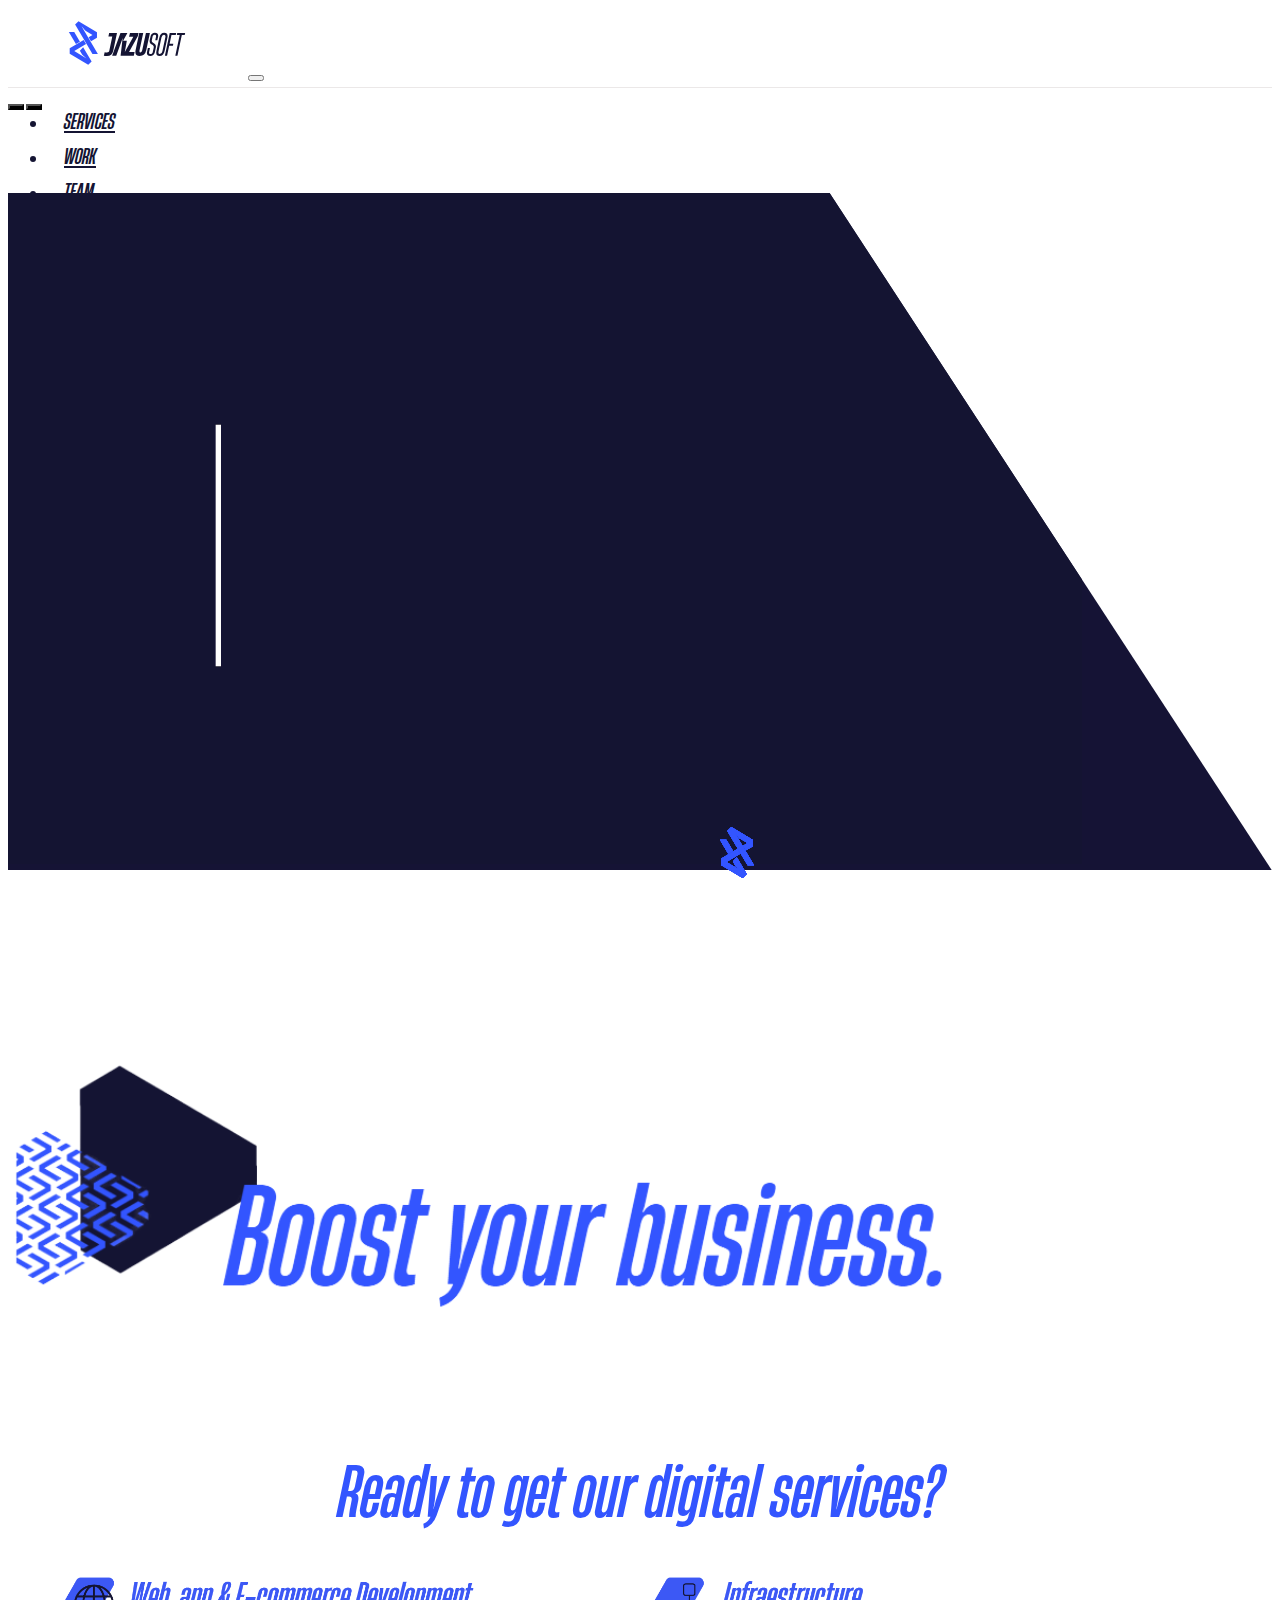
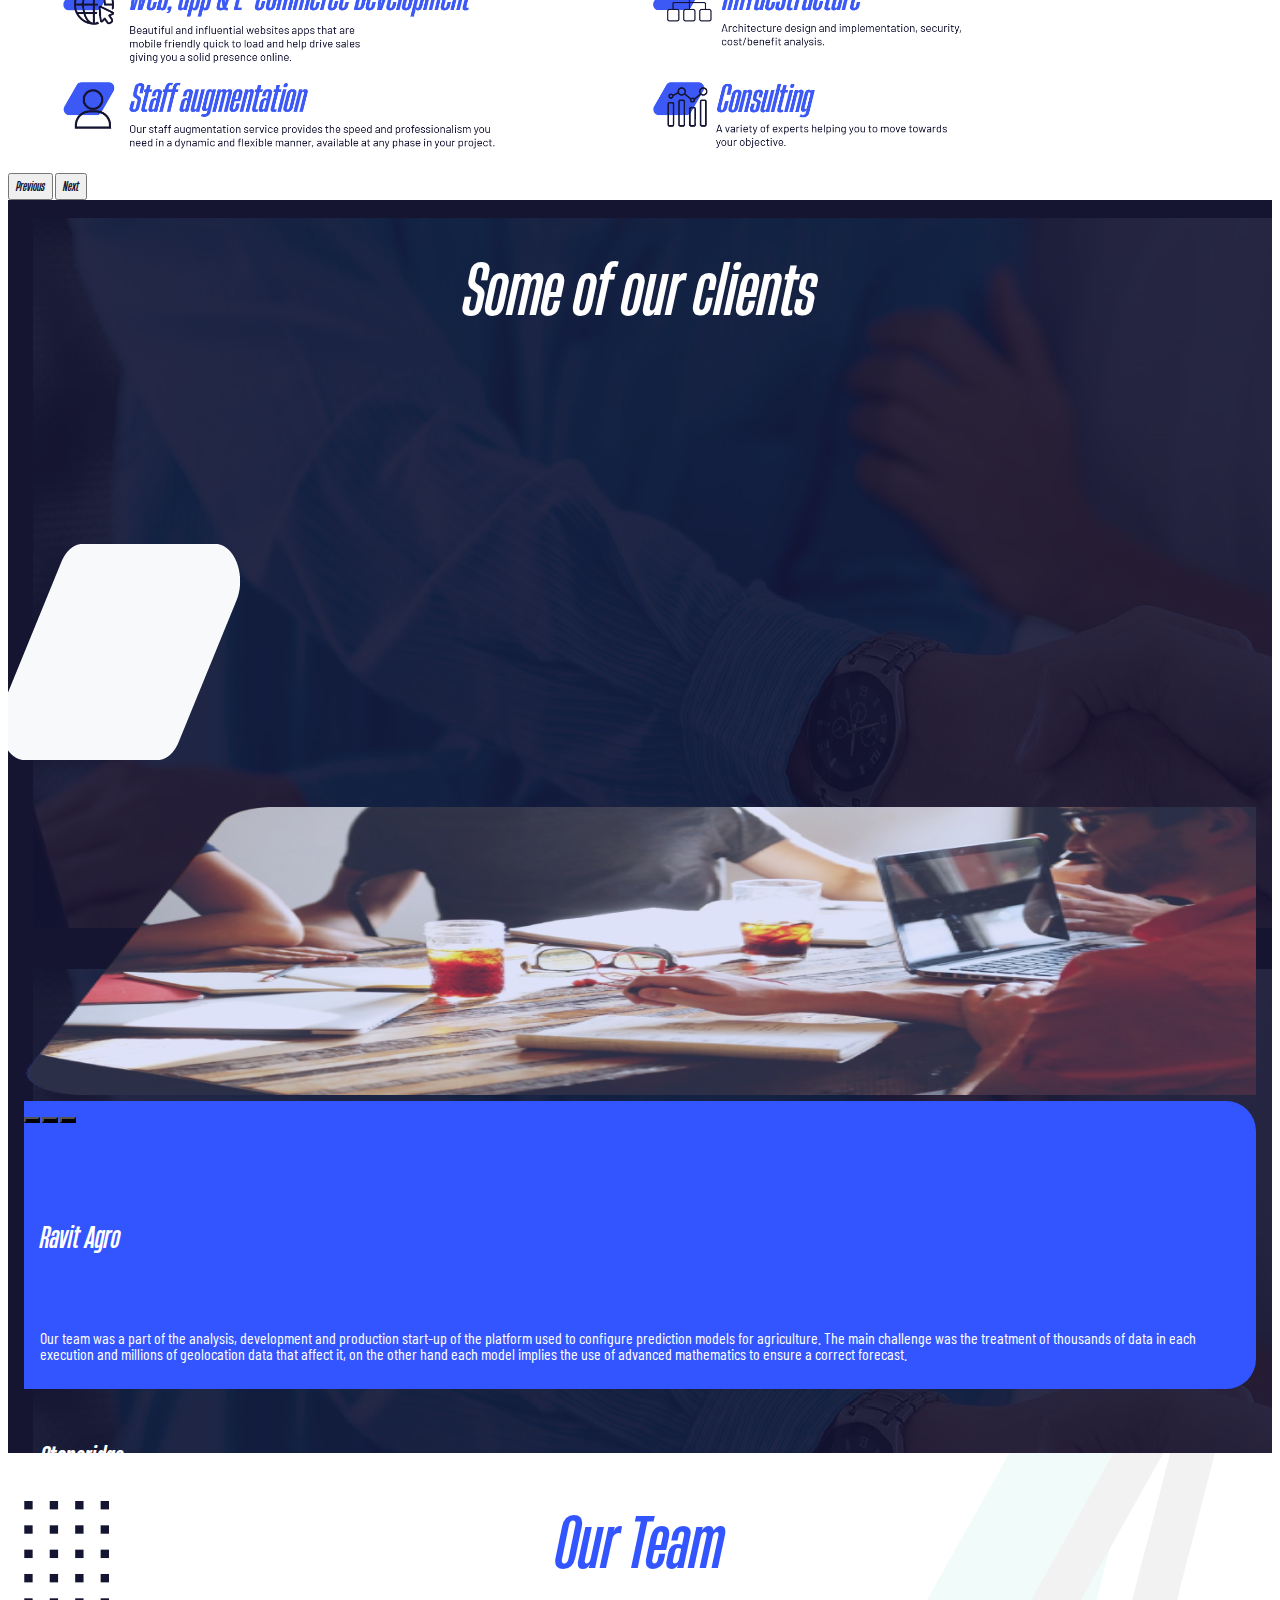
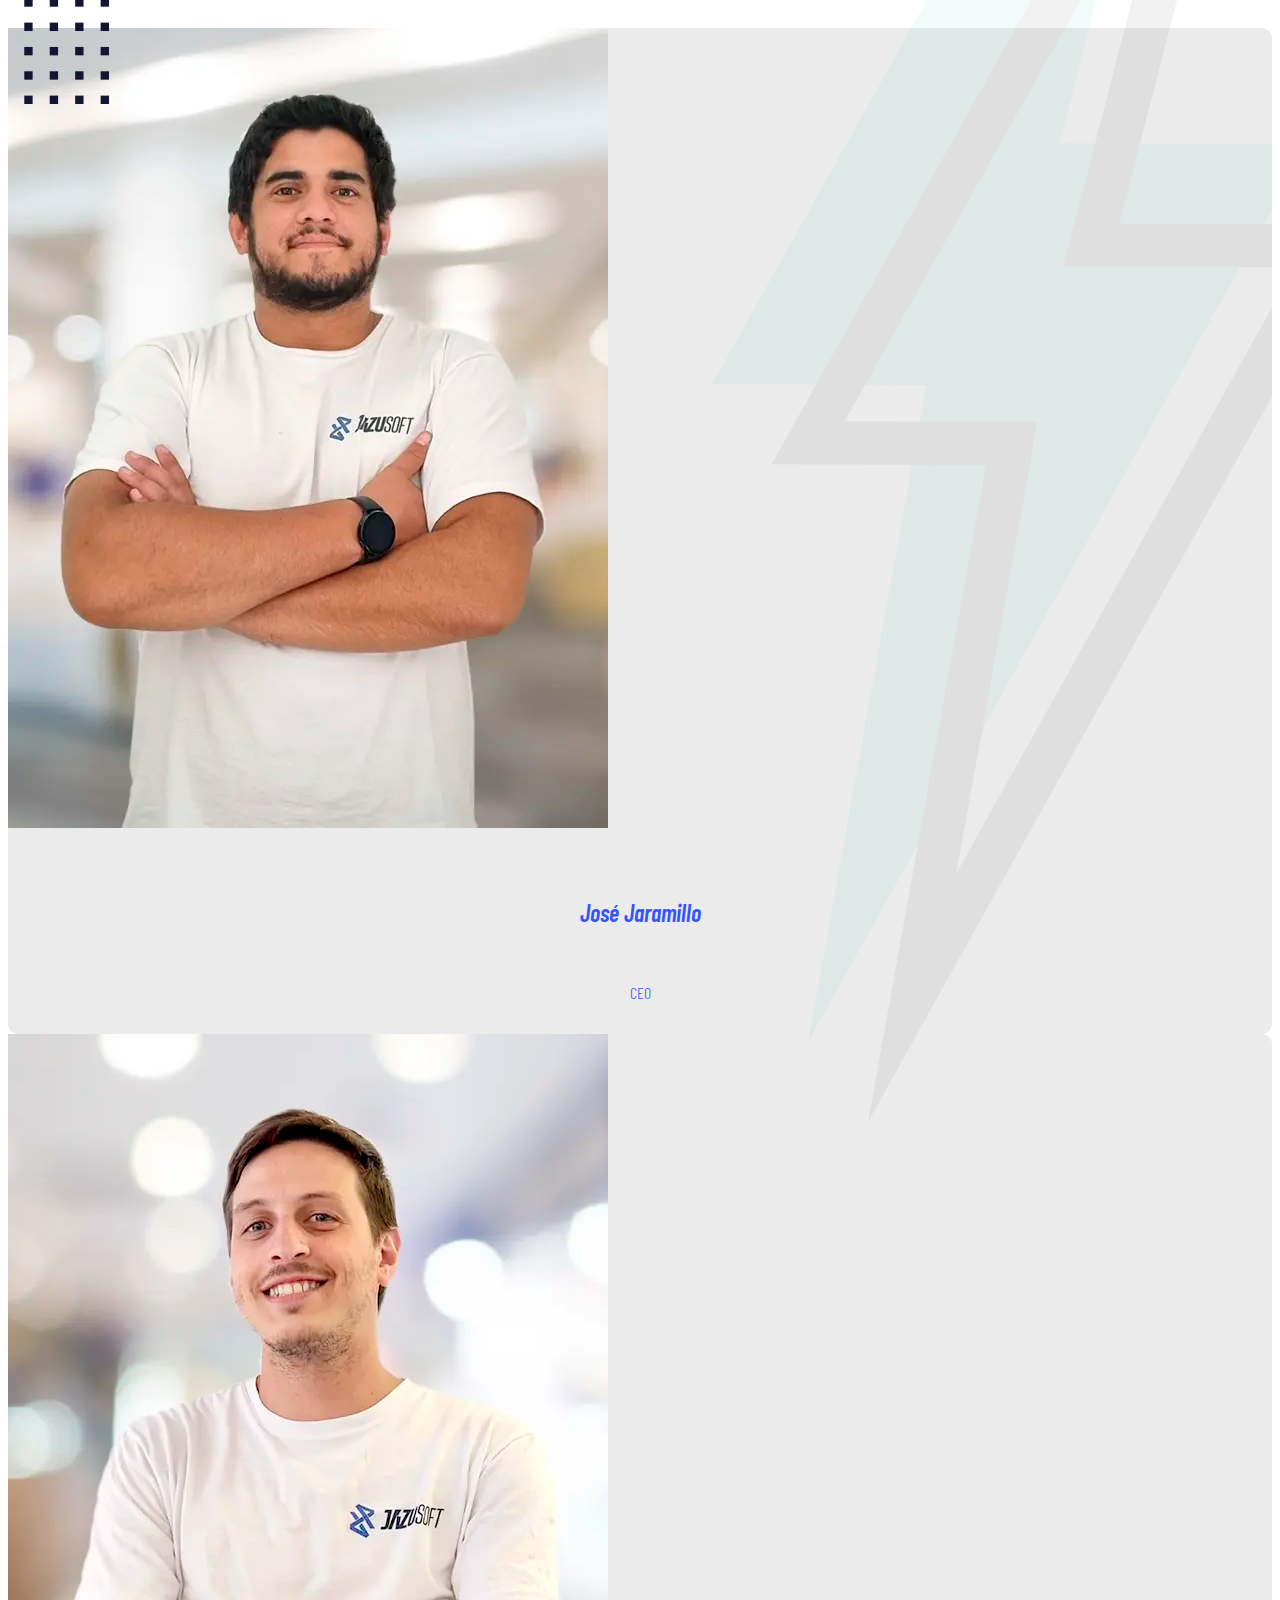
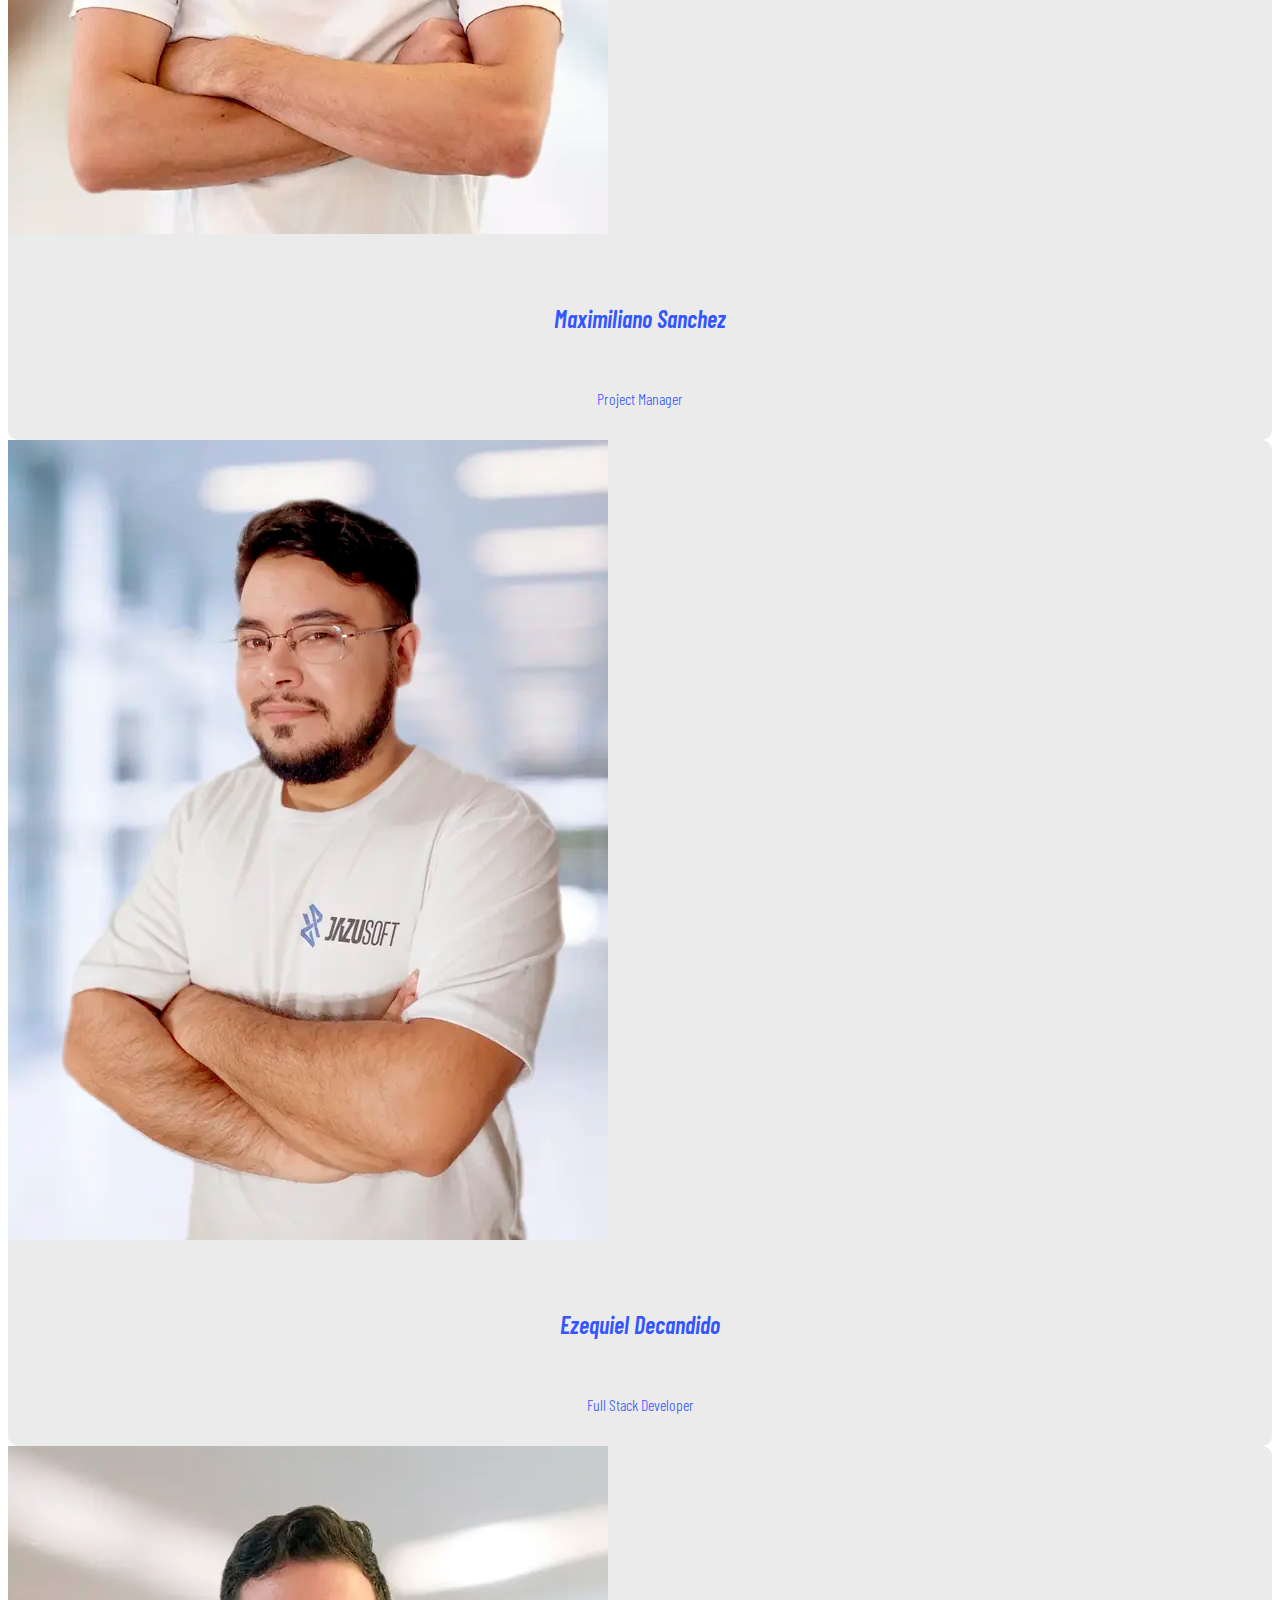
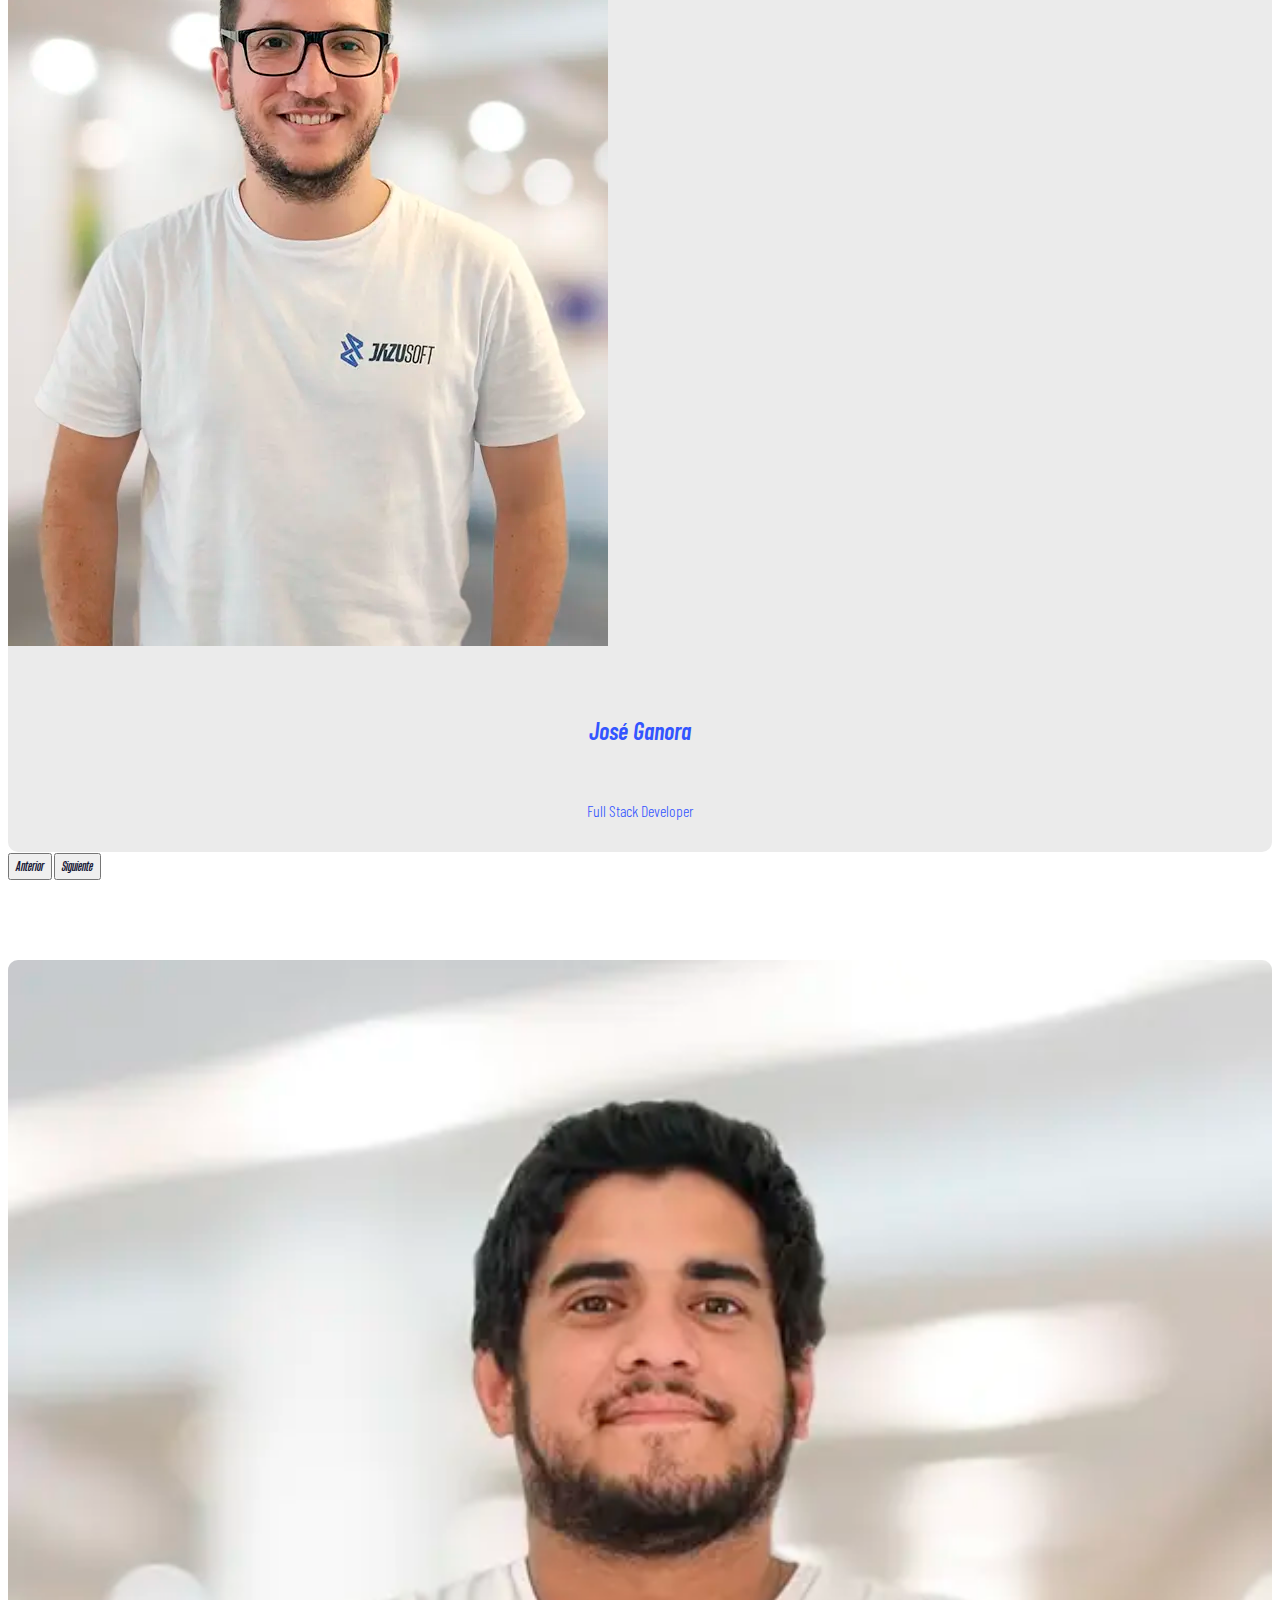
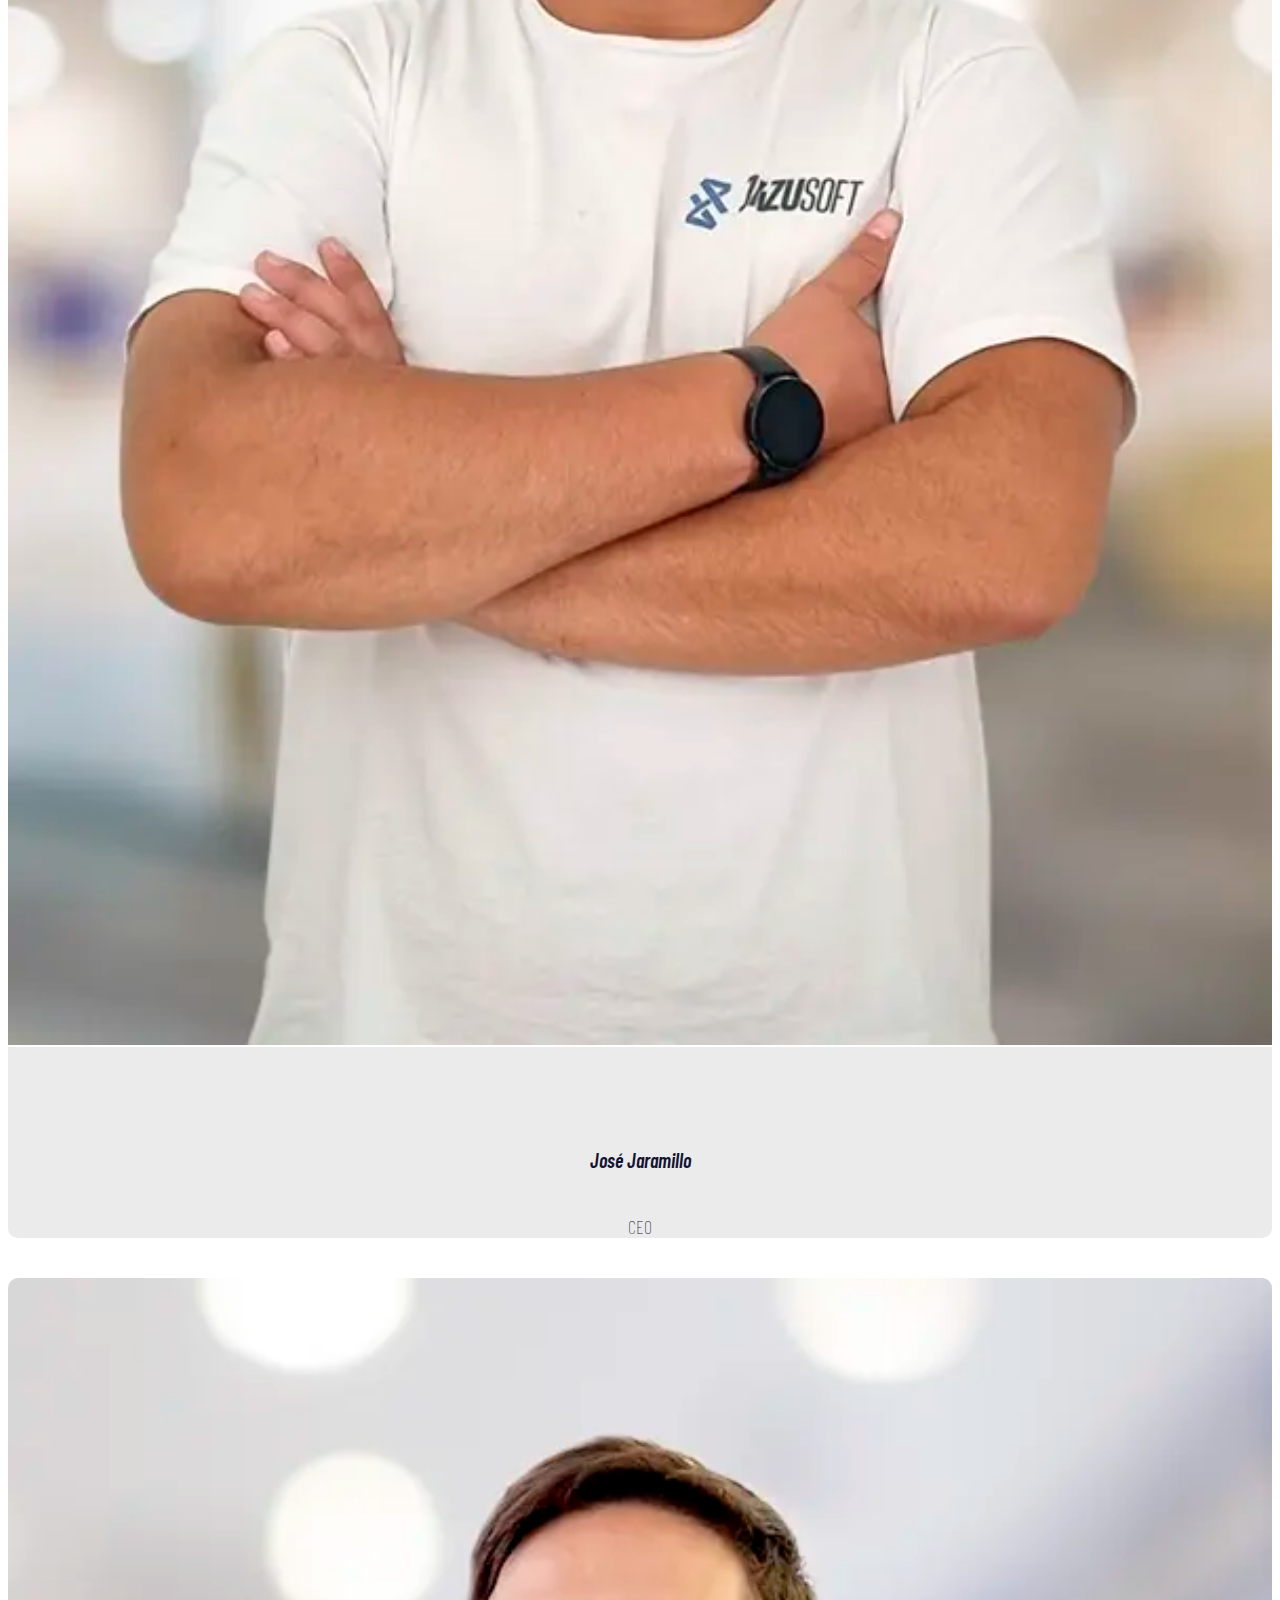
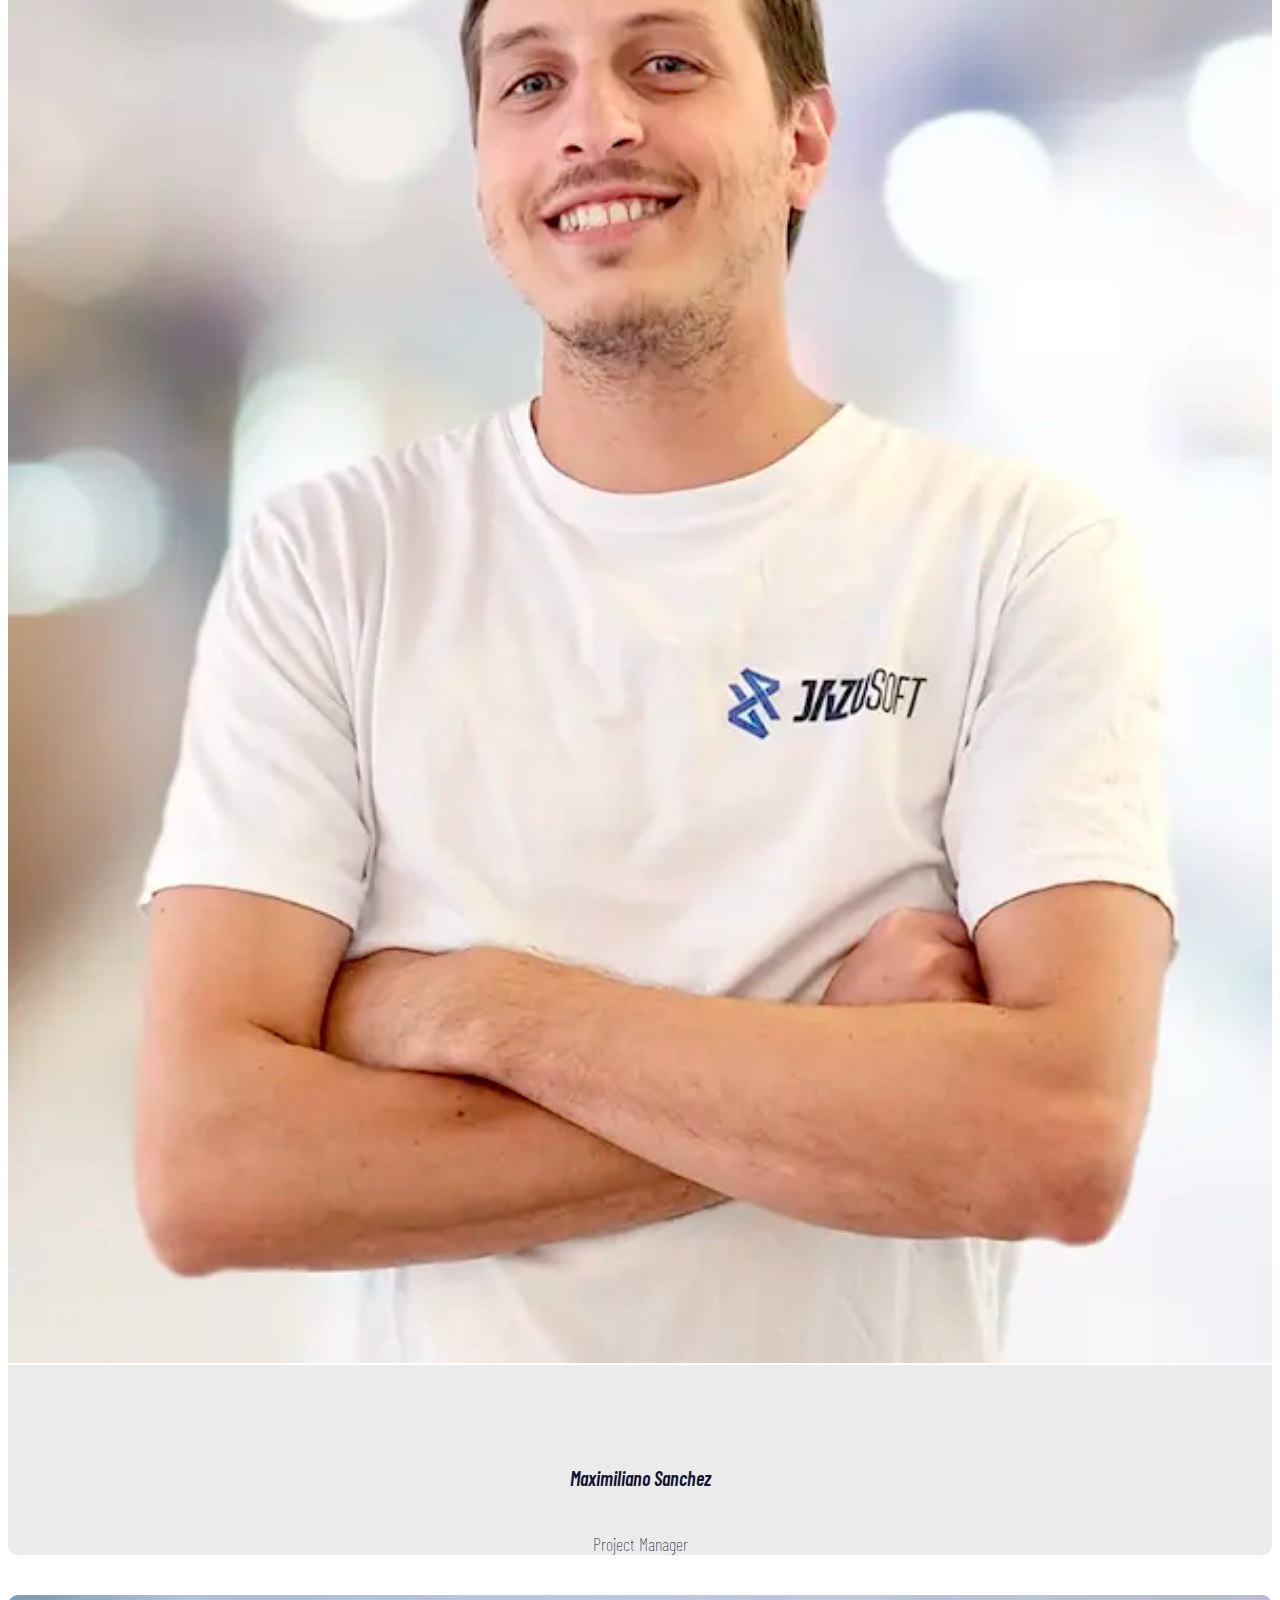
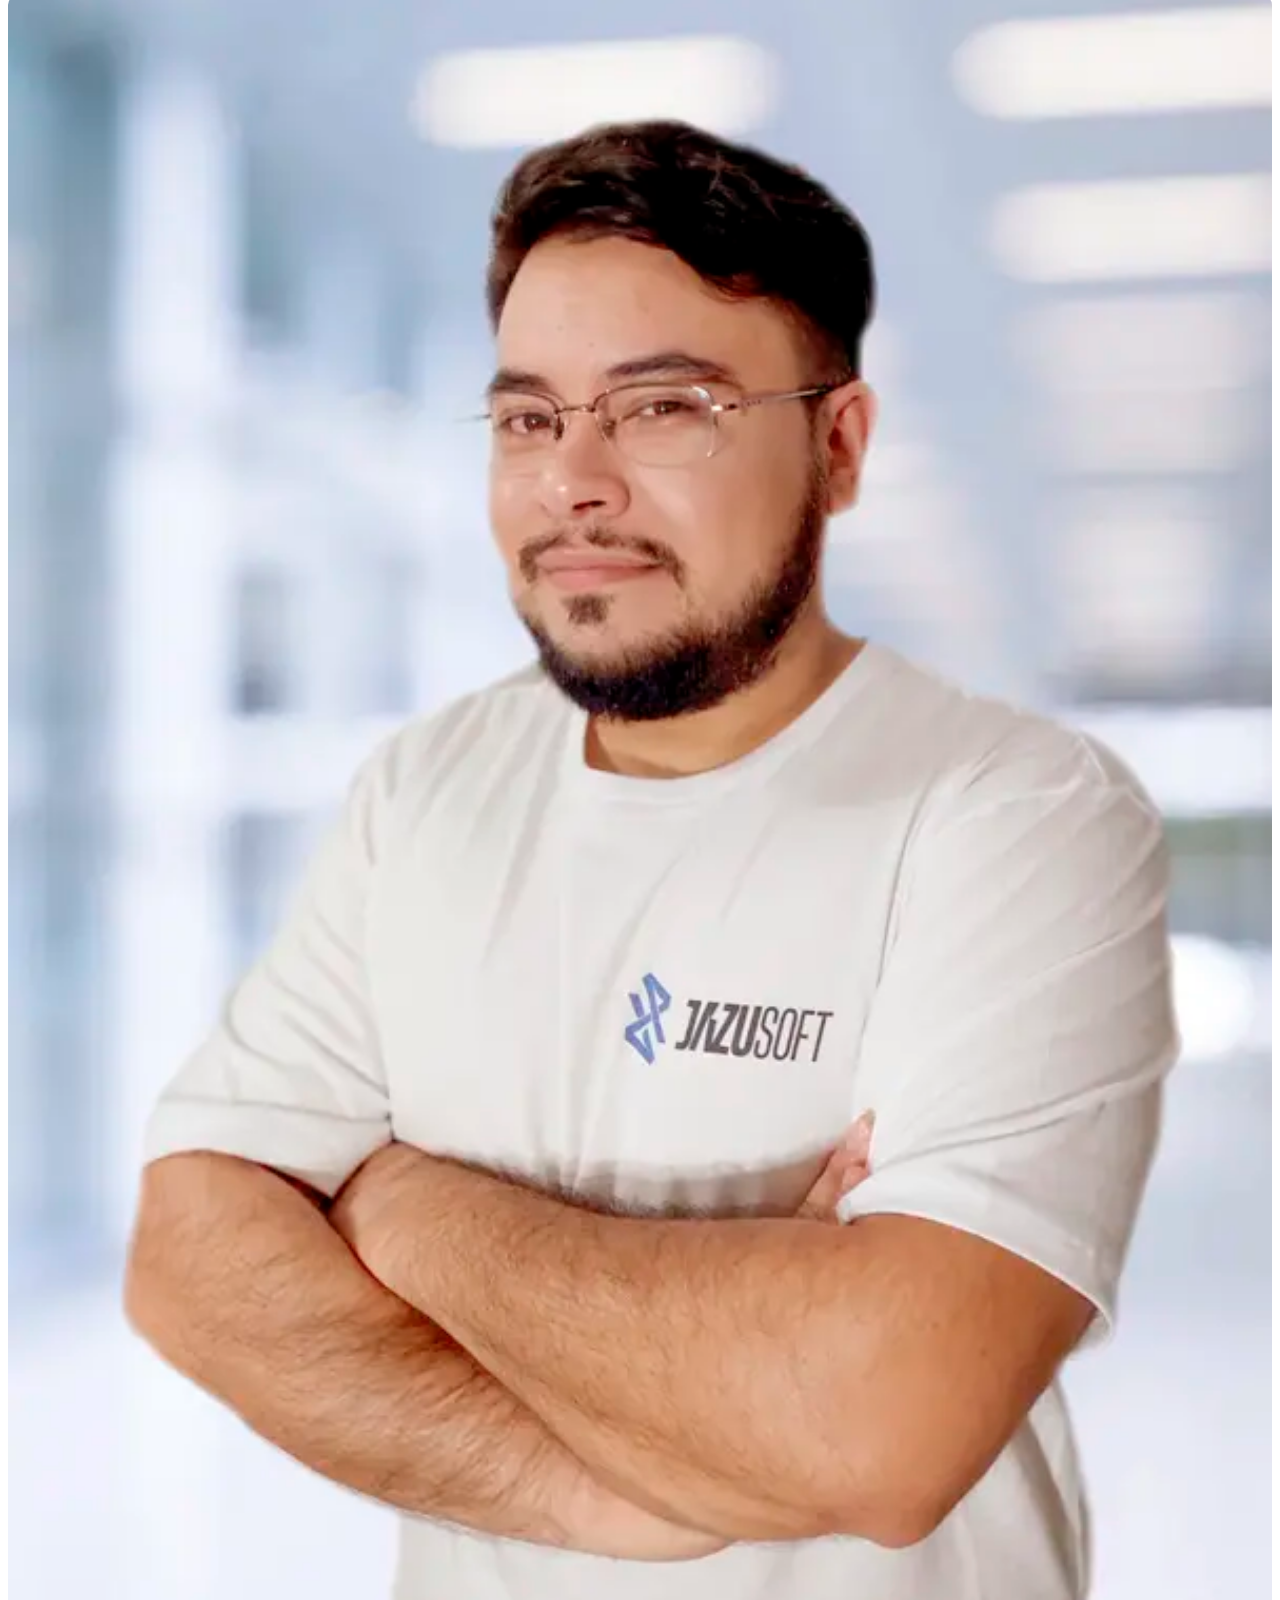
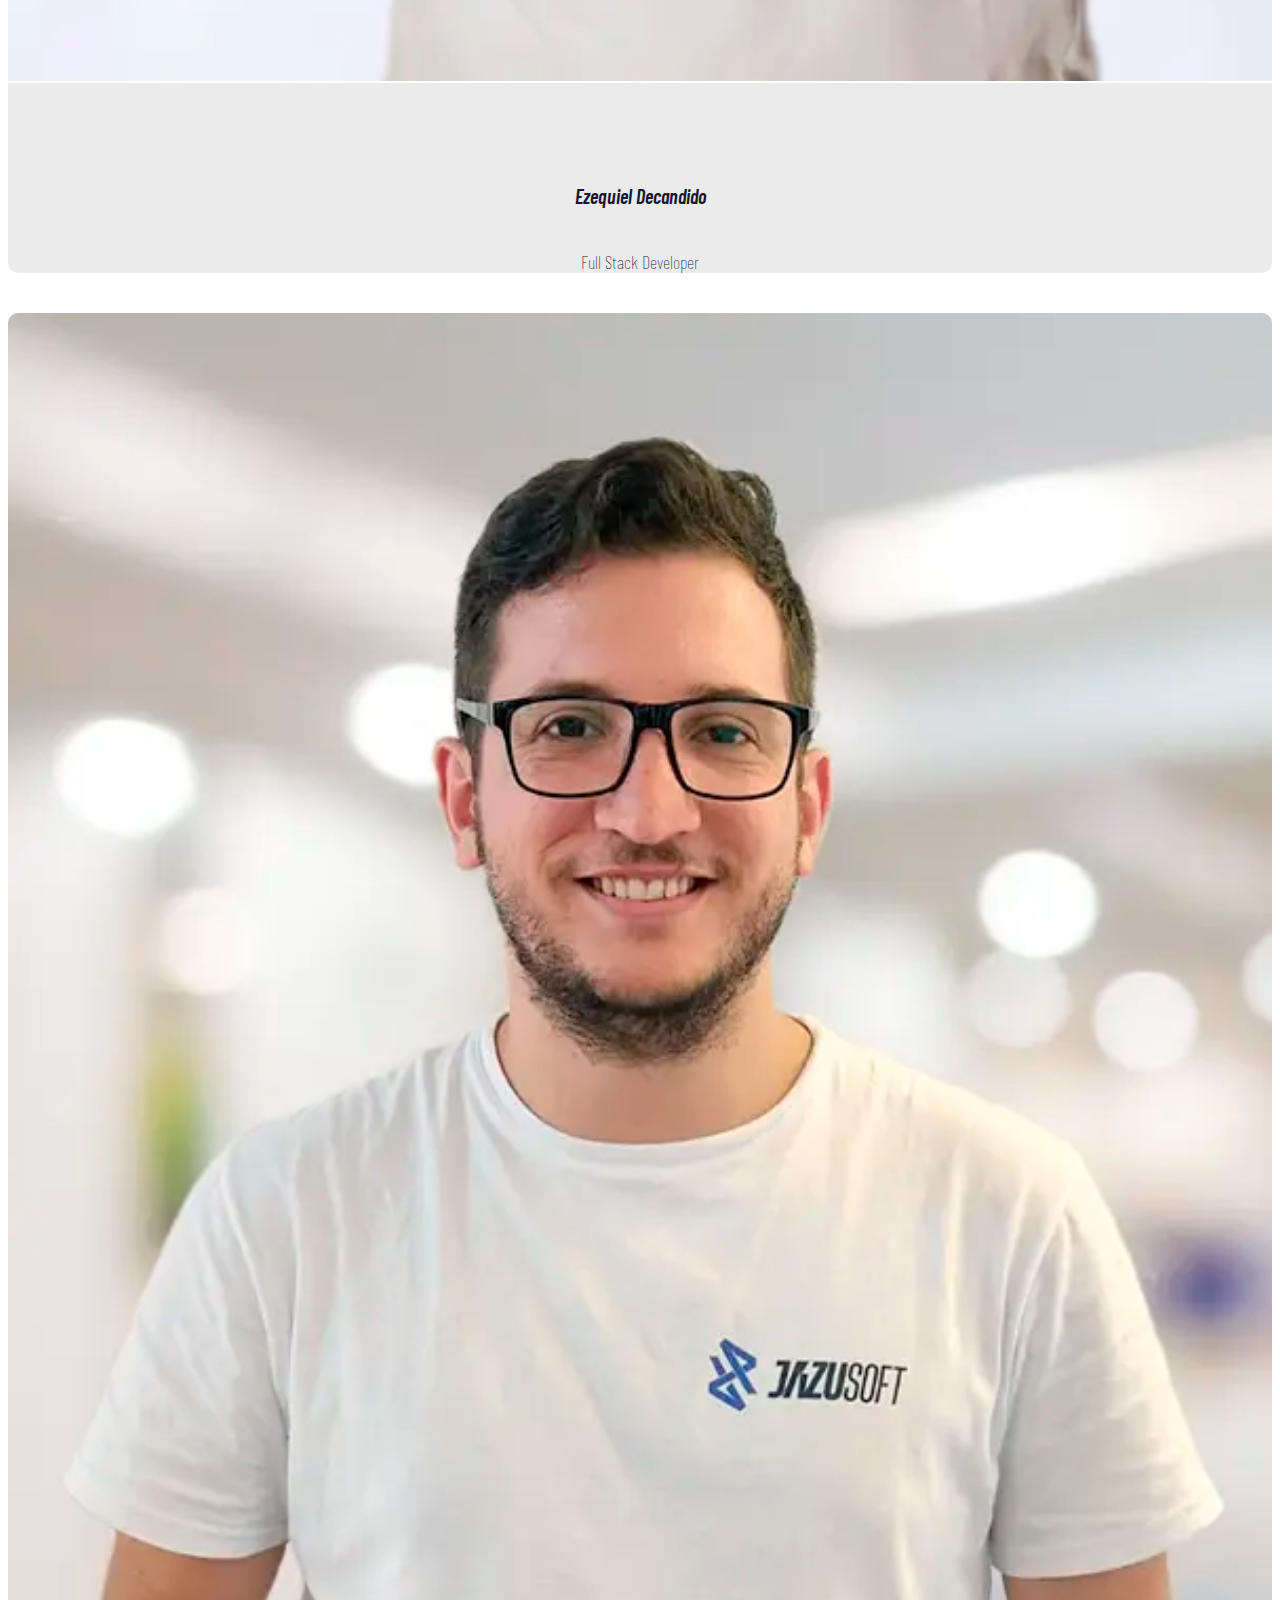
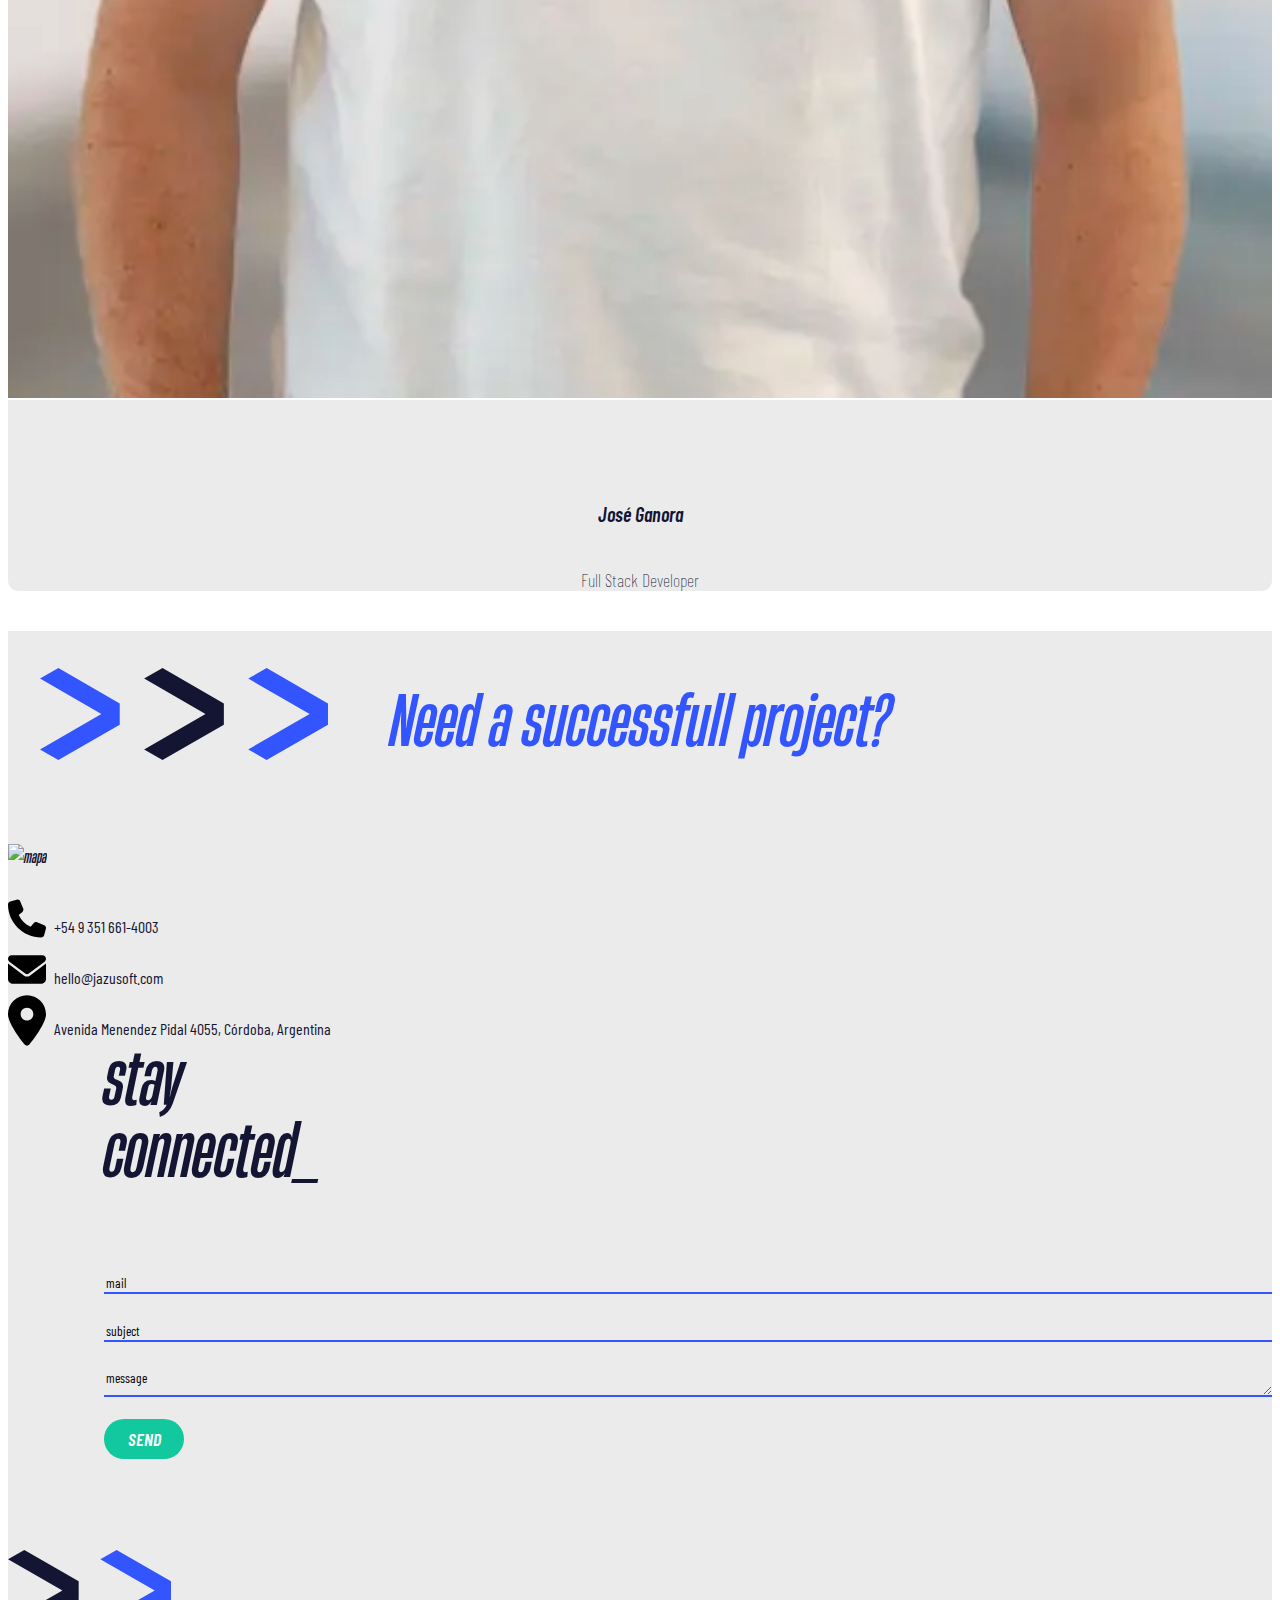
==== commit 568c7125: "cambios agosto" ====
--- a/index.html
+++ b/index.html
@@ -396,10 +396,10 @@
                         mathematics to ensure a correct forecast.
                       </p>
                       <h6 class="work-header">Stoneridge</h6>
-                      <p class="work-text">Lorem ipsum dolor sit amet consectetur adipisicing elit. Sed rem cumque
-                        deleniti corporis exercitationem
-                        assumenda necessitatibus! Sit distinctio accusamus natus laborum corporis beatae ipsam nobis
-                        quibusdam perspiciatis alias, delectus eius.q</p>
+                      <p class="work-text">Stoneridge, Inc. is a leader in the design and manufacture of advanced
+                        electrical and electronic solutions for the mobility industry. In collaboration,
+                        we have developed a truck fleet management application that allows monitoring and
+                        optimizing their status, providing vehicle intelligence, increased efficiency, and safety.</p>
                     </div>
                   </div>
                   <div class="carousel-item" style="height: 18rem;">
@@ -413,10 +413,10 @@
                         study abroad programs, and more.
                       </p>
                       <h6 class="work-header">Dr. Talks</h6>
-                      <p class="work-text">Lorem ipsum dolor sit amet consectetur adipisicing elit. Inventore, aliquid
-                        dolores
-                        , dolorum in esse voluptate ab aperiam laboriosam error reiciendis cumque porro praesentium
-                        labore culpa quisquam. Eius ullam a iste!</p>
+                      <p class="work-text">DrTalks is a platform dedicated to providing people with access to world-renowned
+                        experts in health, wellness, and medicine. We have played a crucial role
+                         in enhancing the website's performance, speeding up page loading,
+                          and offering an AI-powered automatic video topic generator.</p>
                     </div>
                   </div>
                   <div class="carousel-item" style="height: 18rem;">
--- a/styles.css
+++ b/styles.css
@@ -337,7 +337,7 @@
 
 #work {
     background-color: rgba(21, 21, 49, 255) !important;
-    background-image: url(./assets/images/work/fondoclients.png);
+    background-image: url(./assets/images/work/fondowork.png);
 }
 
 .work-header {
@@ -350,7 +350,7 @@
 .work-card {
     padding: 1rem;
     width: 100%;
-    margin-bottom: 1rem;
+    margin-bottom: 0rem;
 }
 
 .work-text {
@@ -565,6 +565,9 @@
     left: 0;
     width: 100%;
 
+}
+#workbig{
+    padding-top: 7rem!important;
 }
 
 #work .card .details button {
@@ -1189,6 +1192,7 @@
 
     #workbig {
         display: none;
+
     }
 
     #work-details {
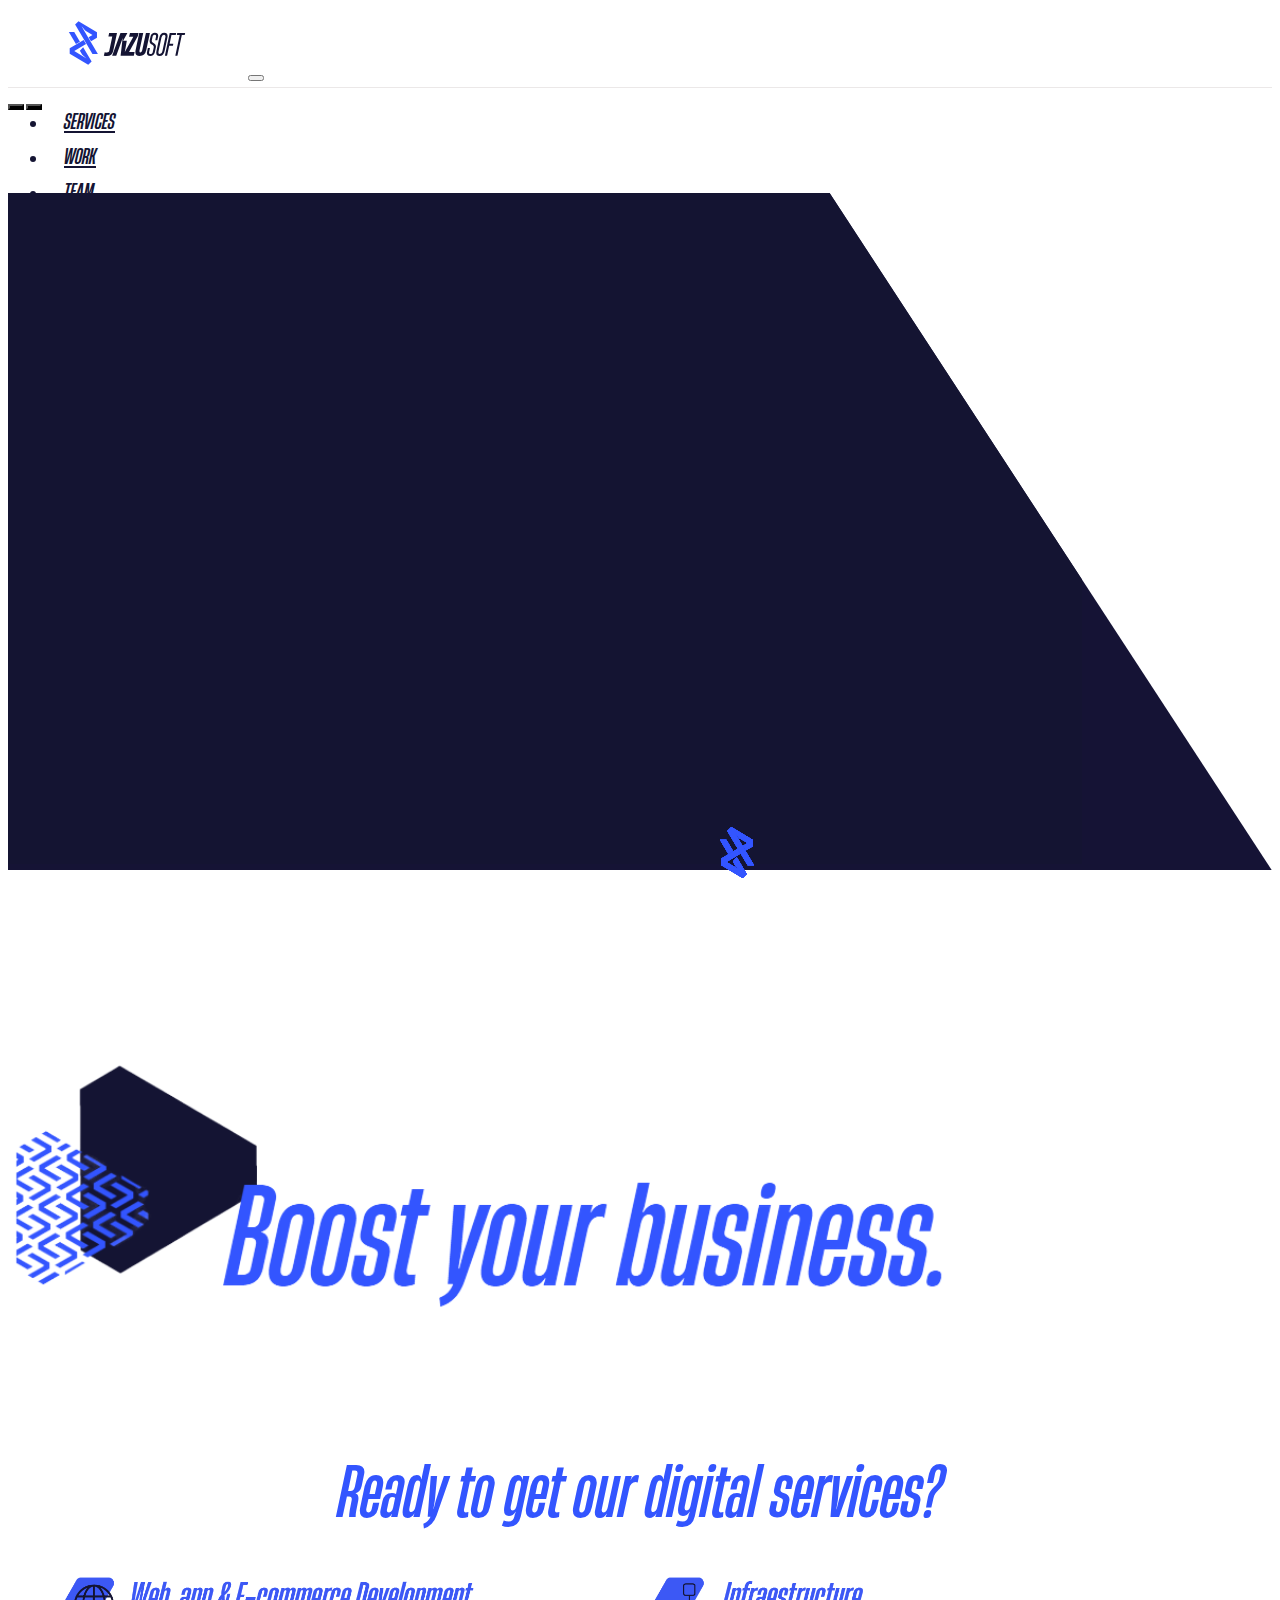
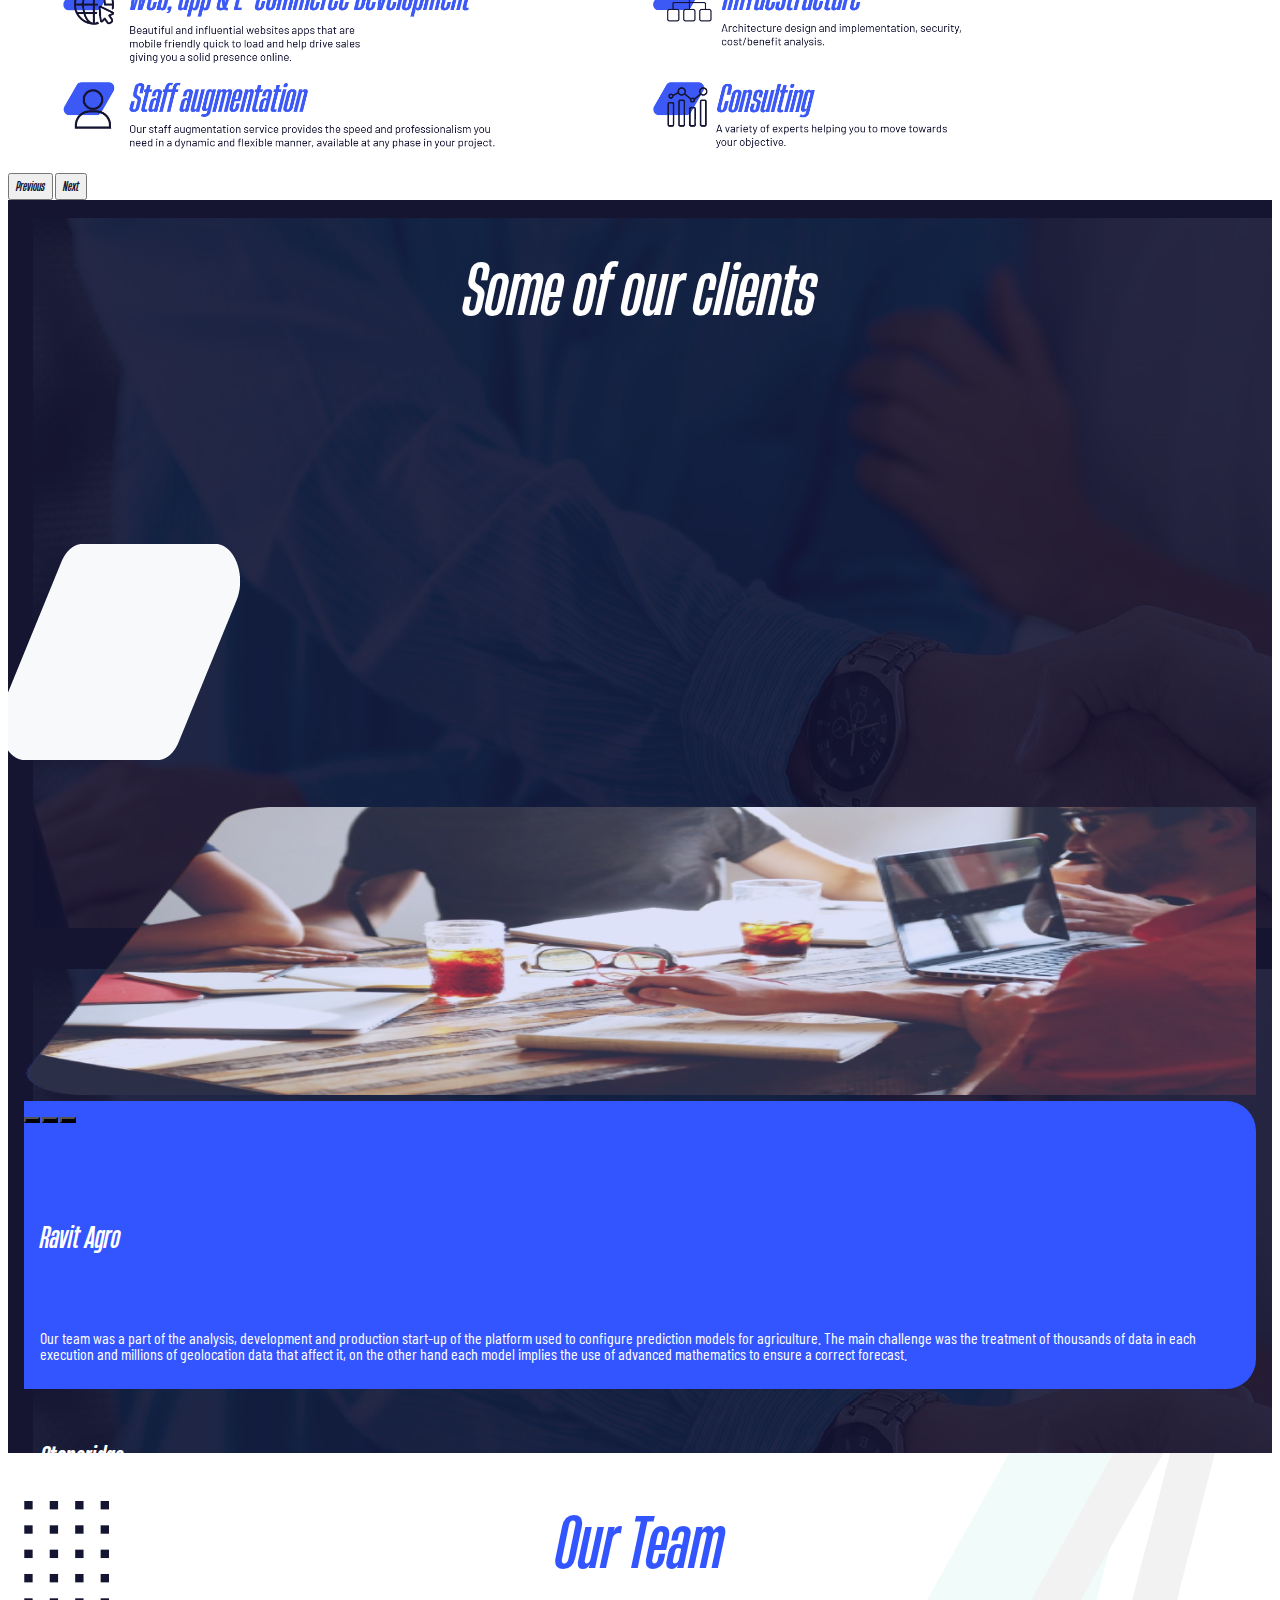
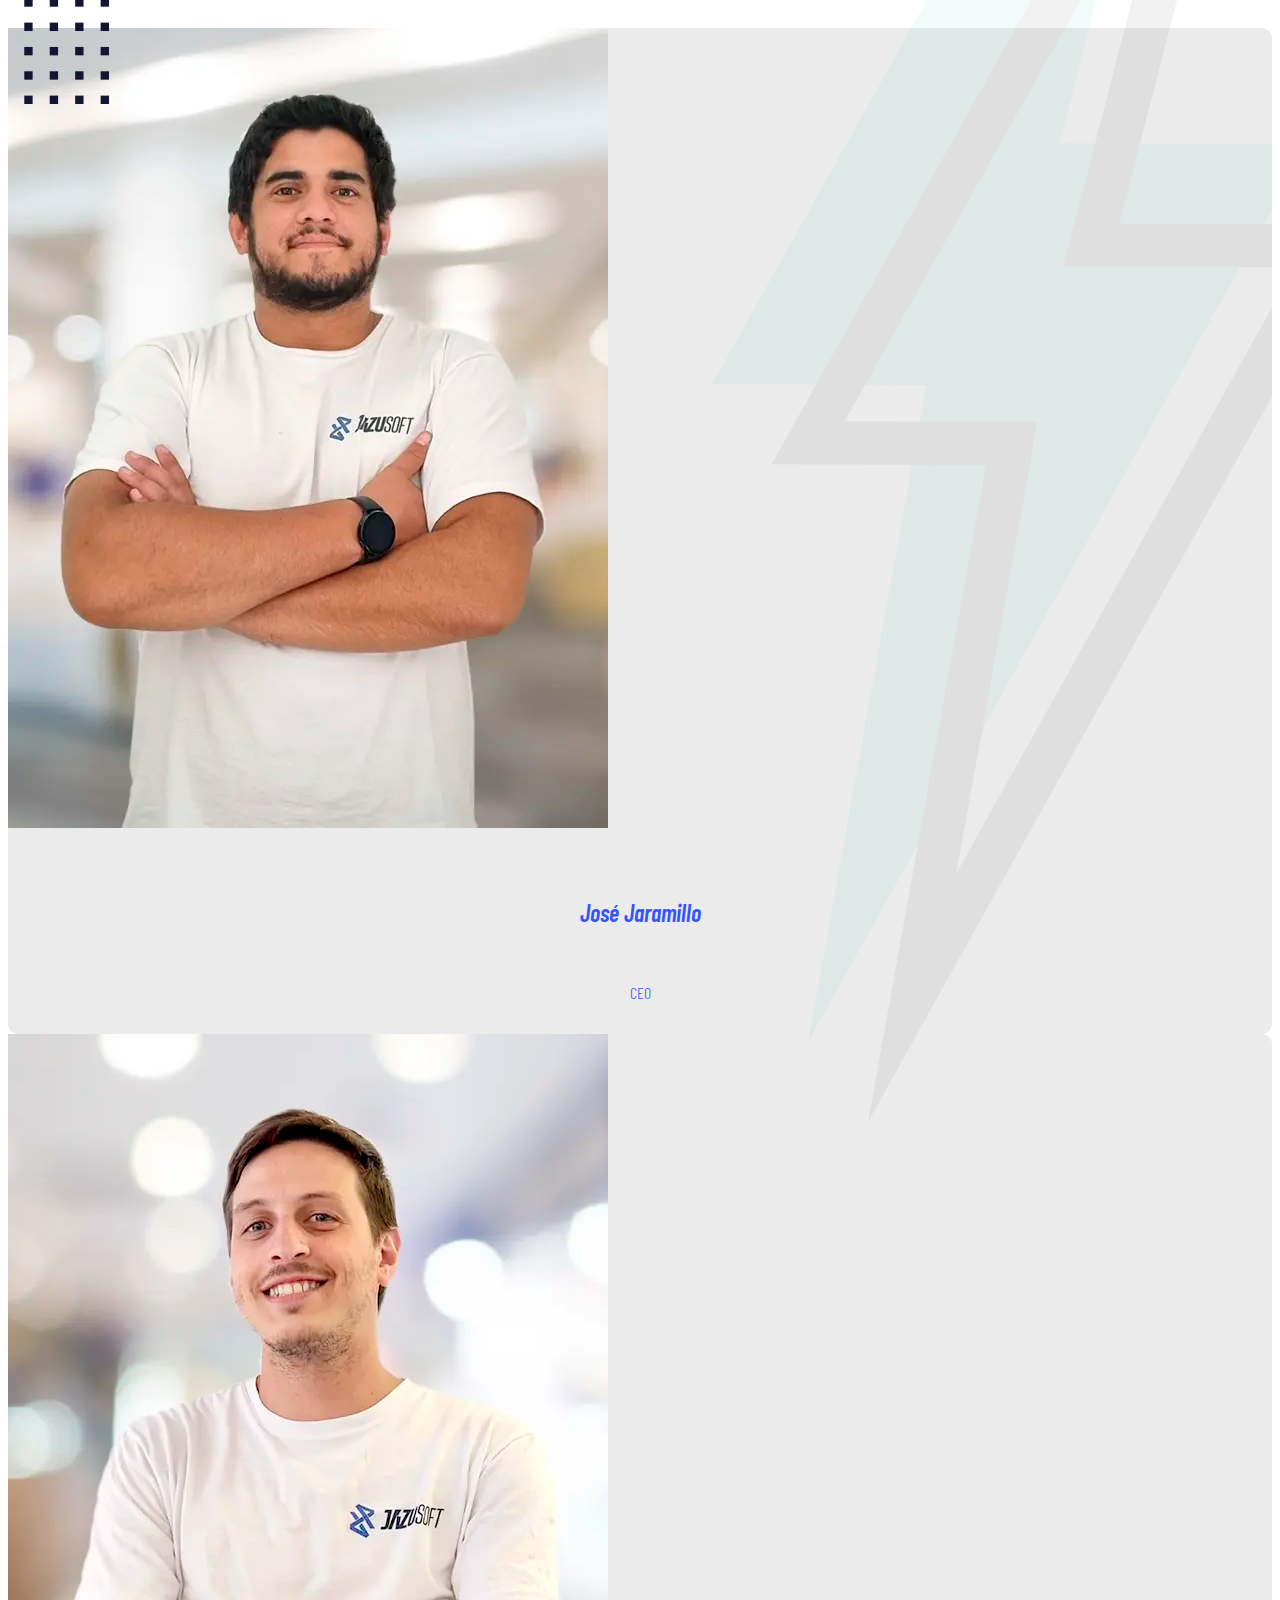
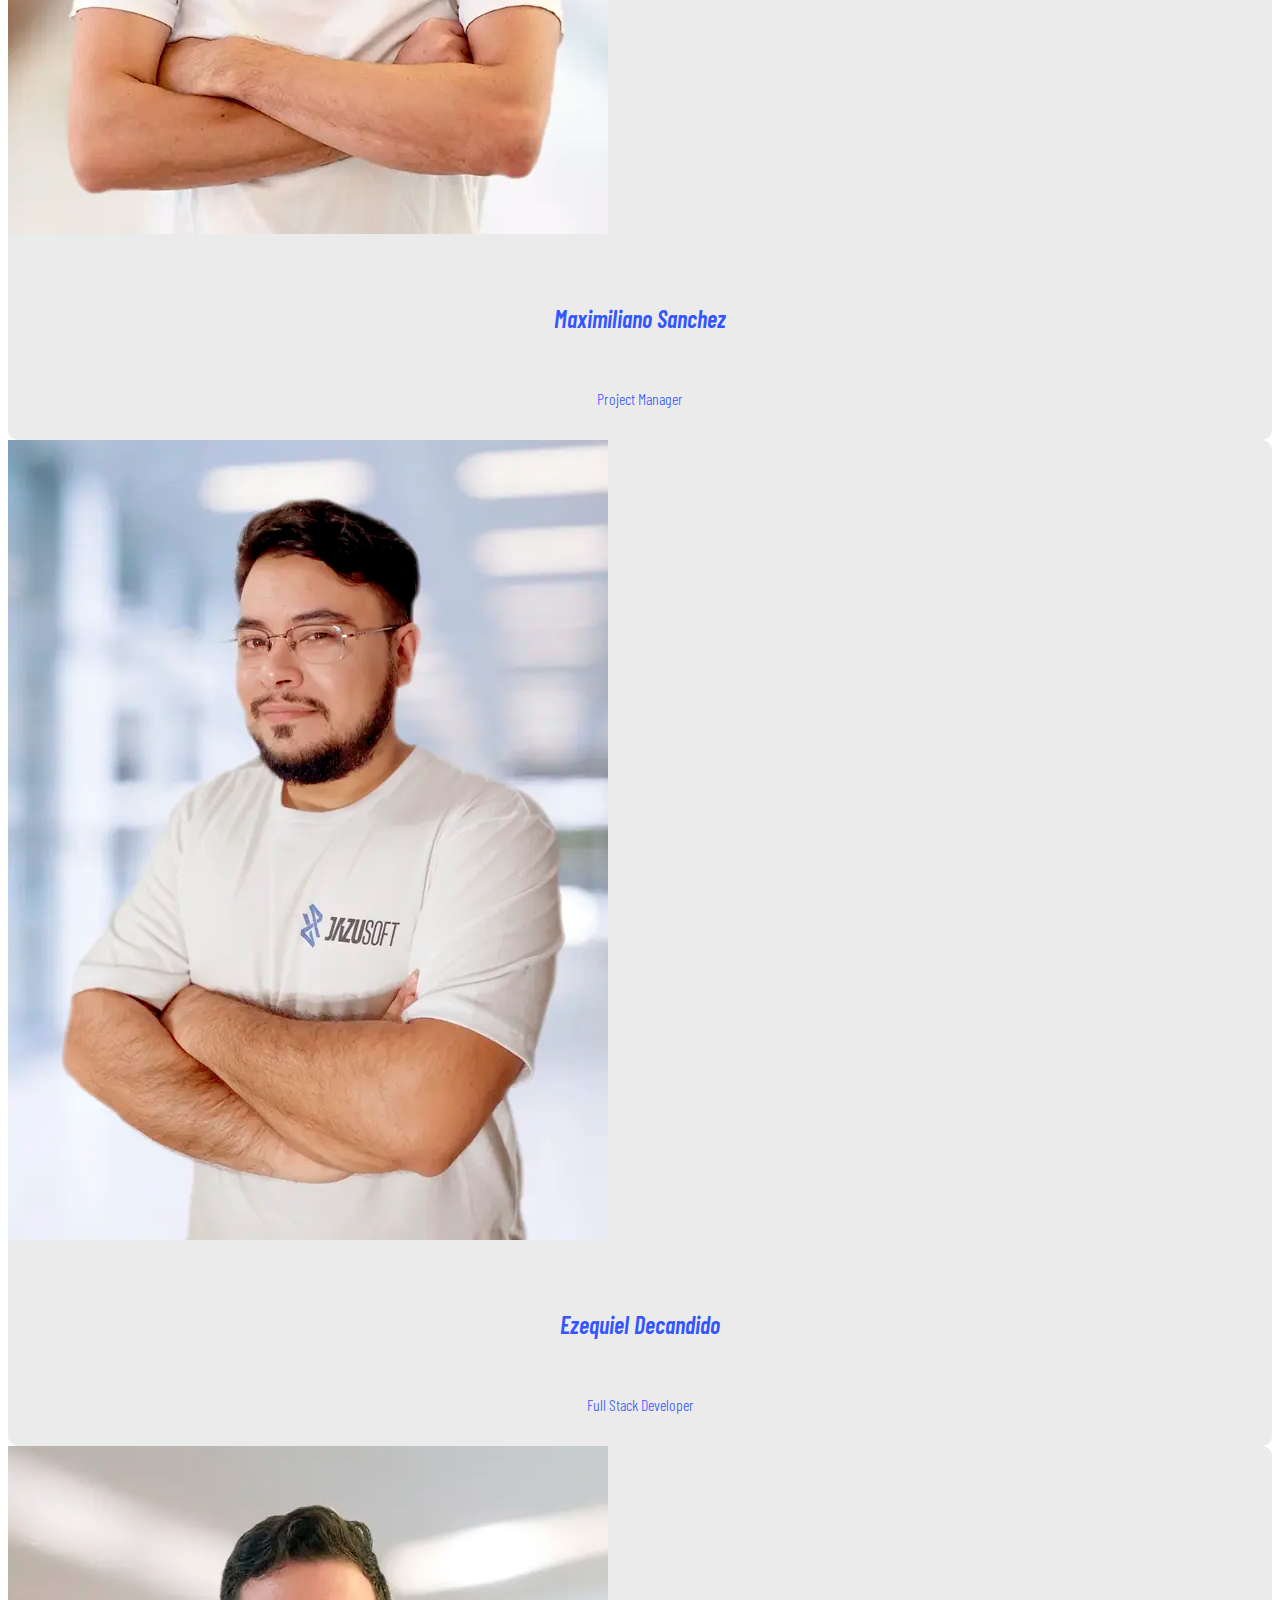
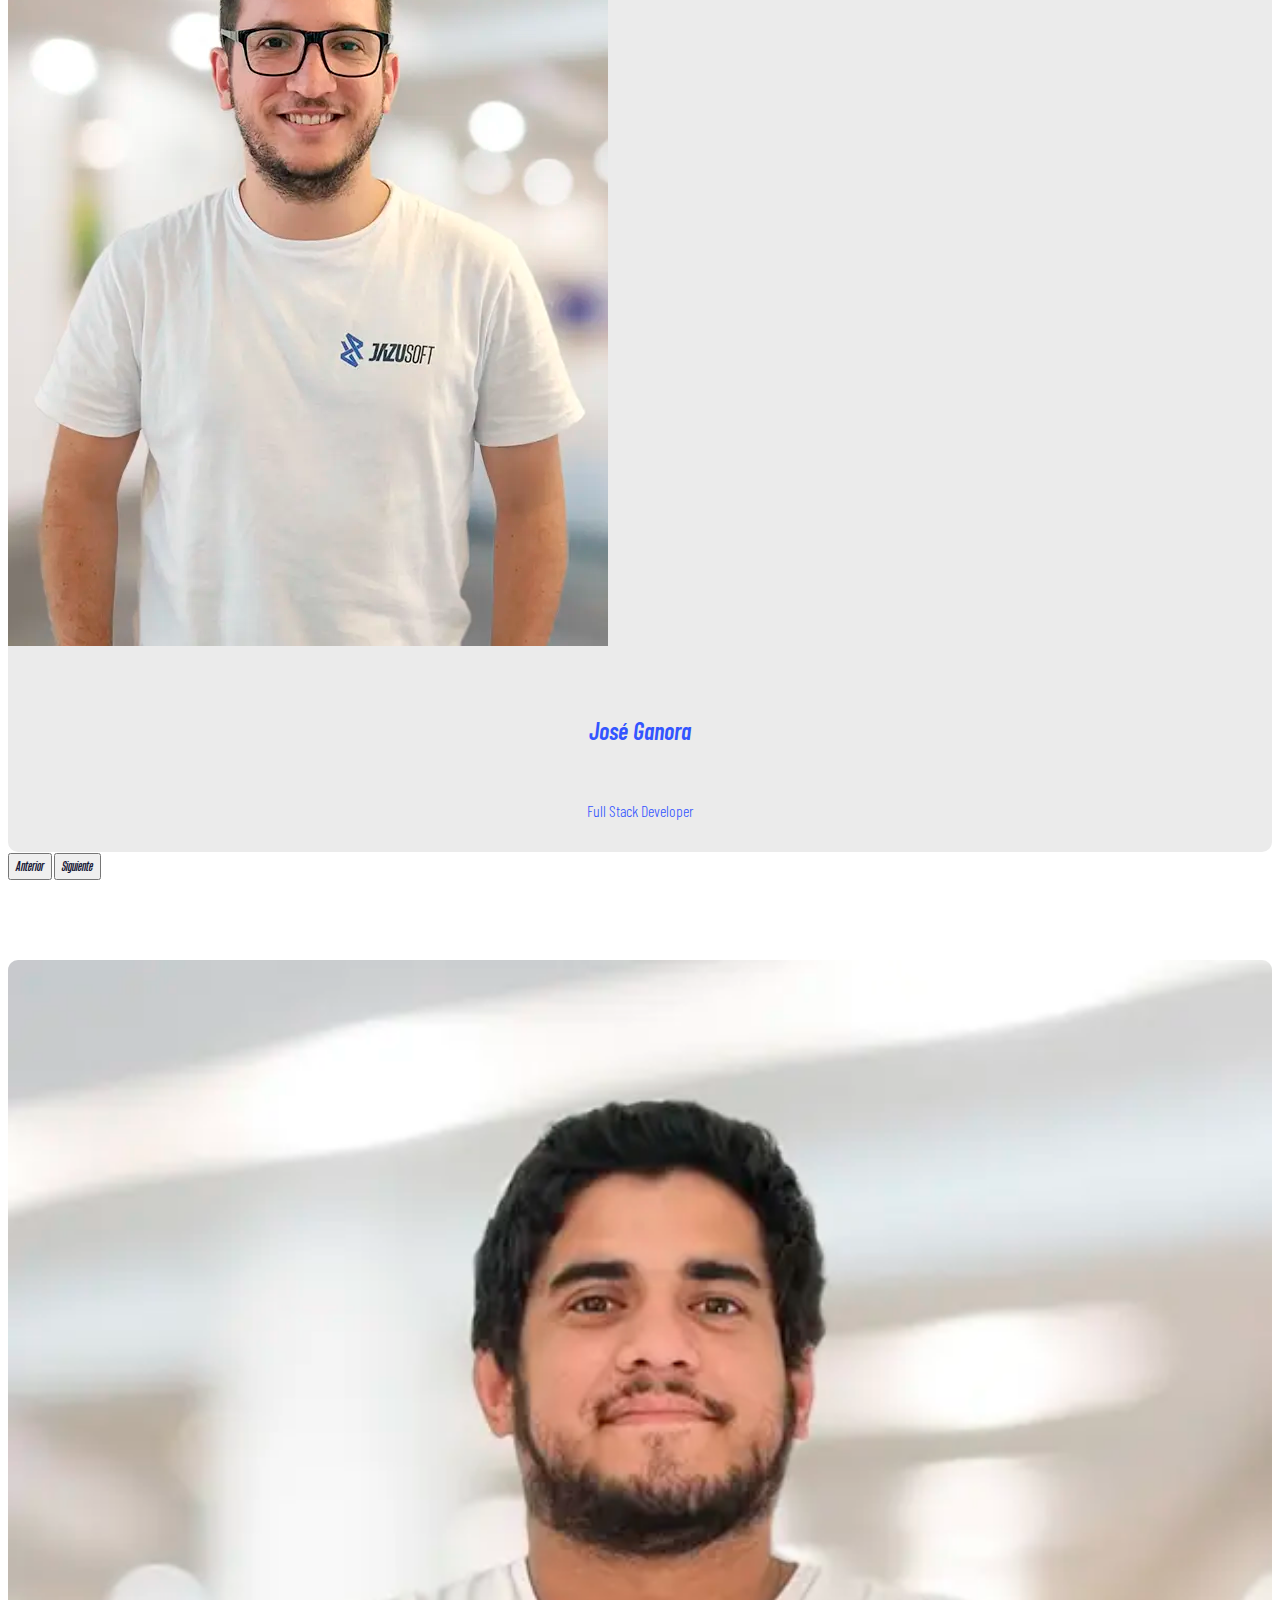
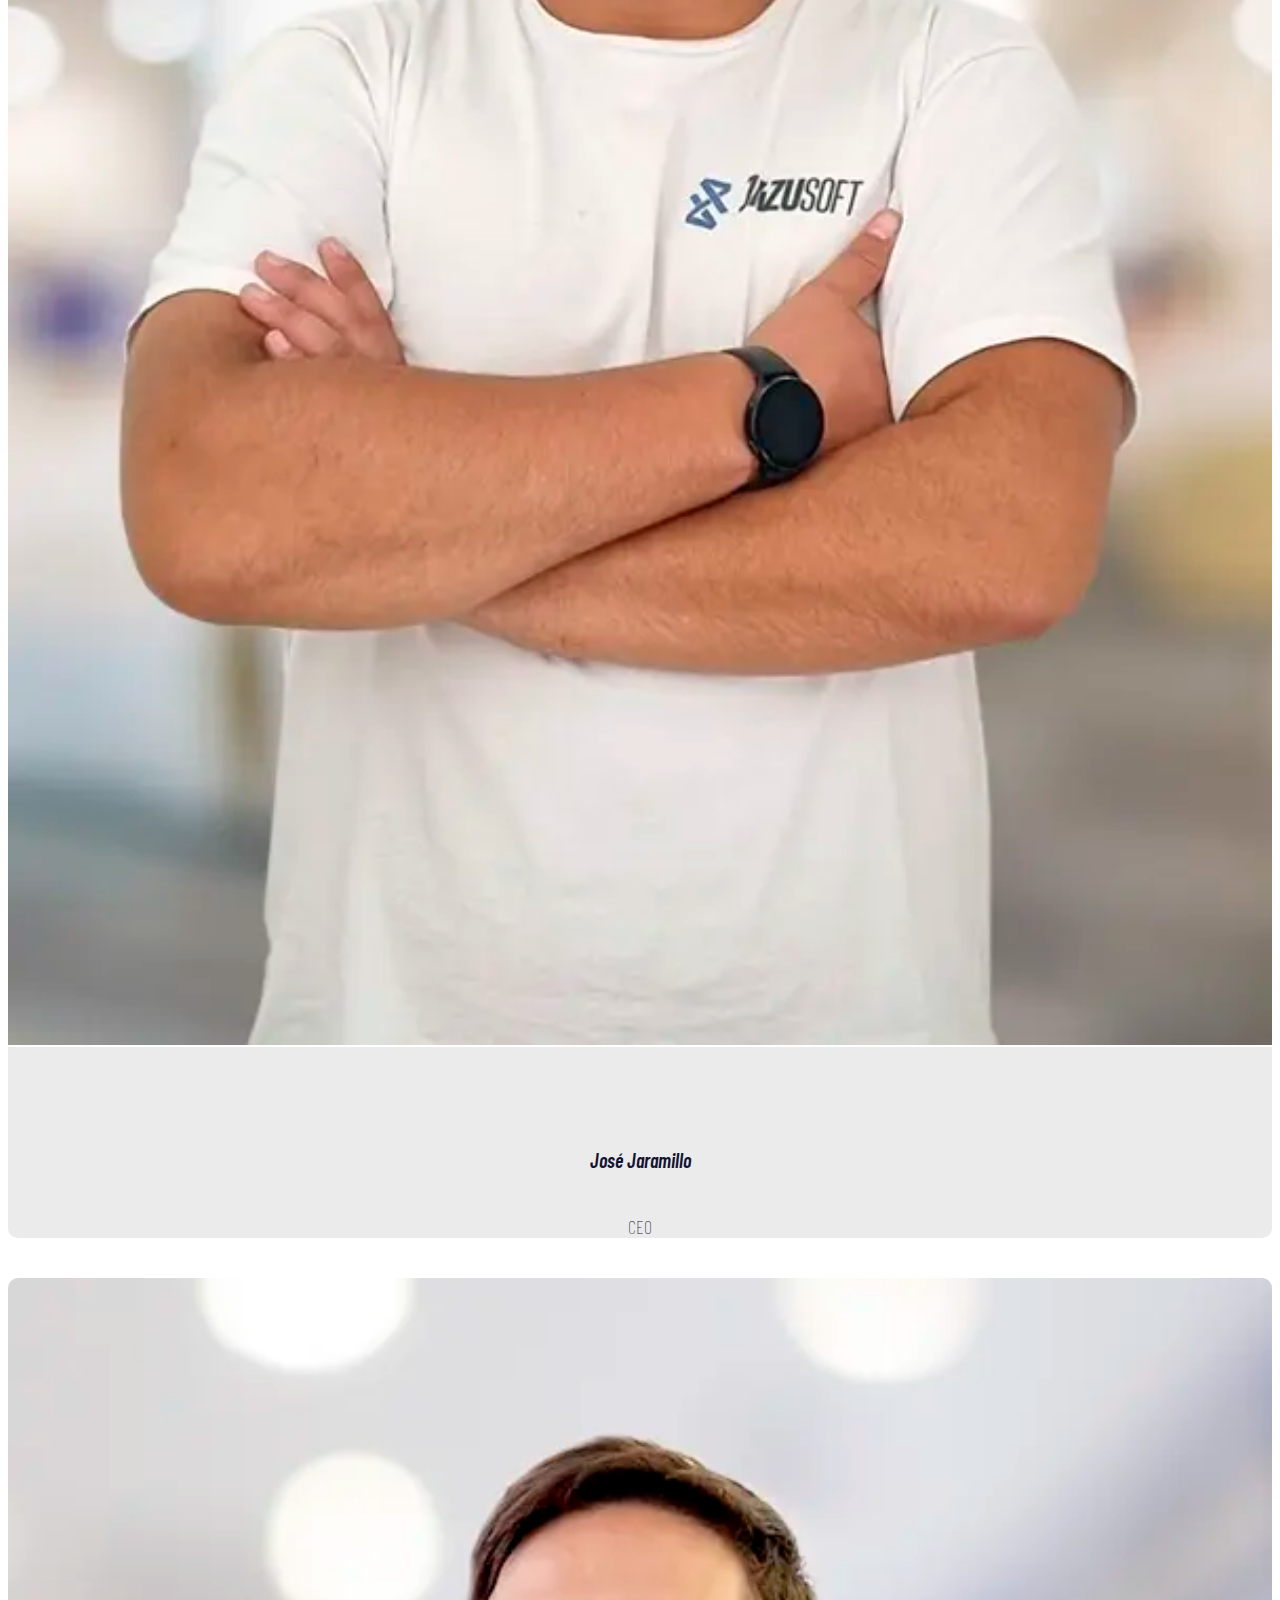
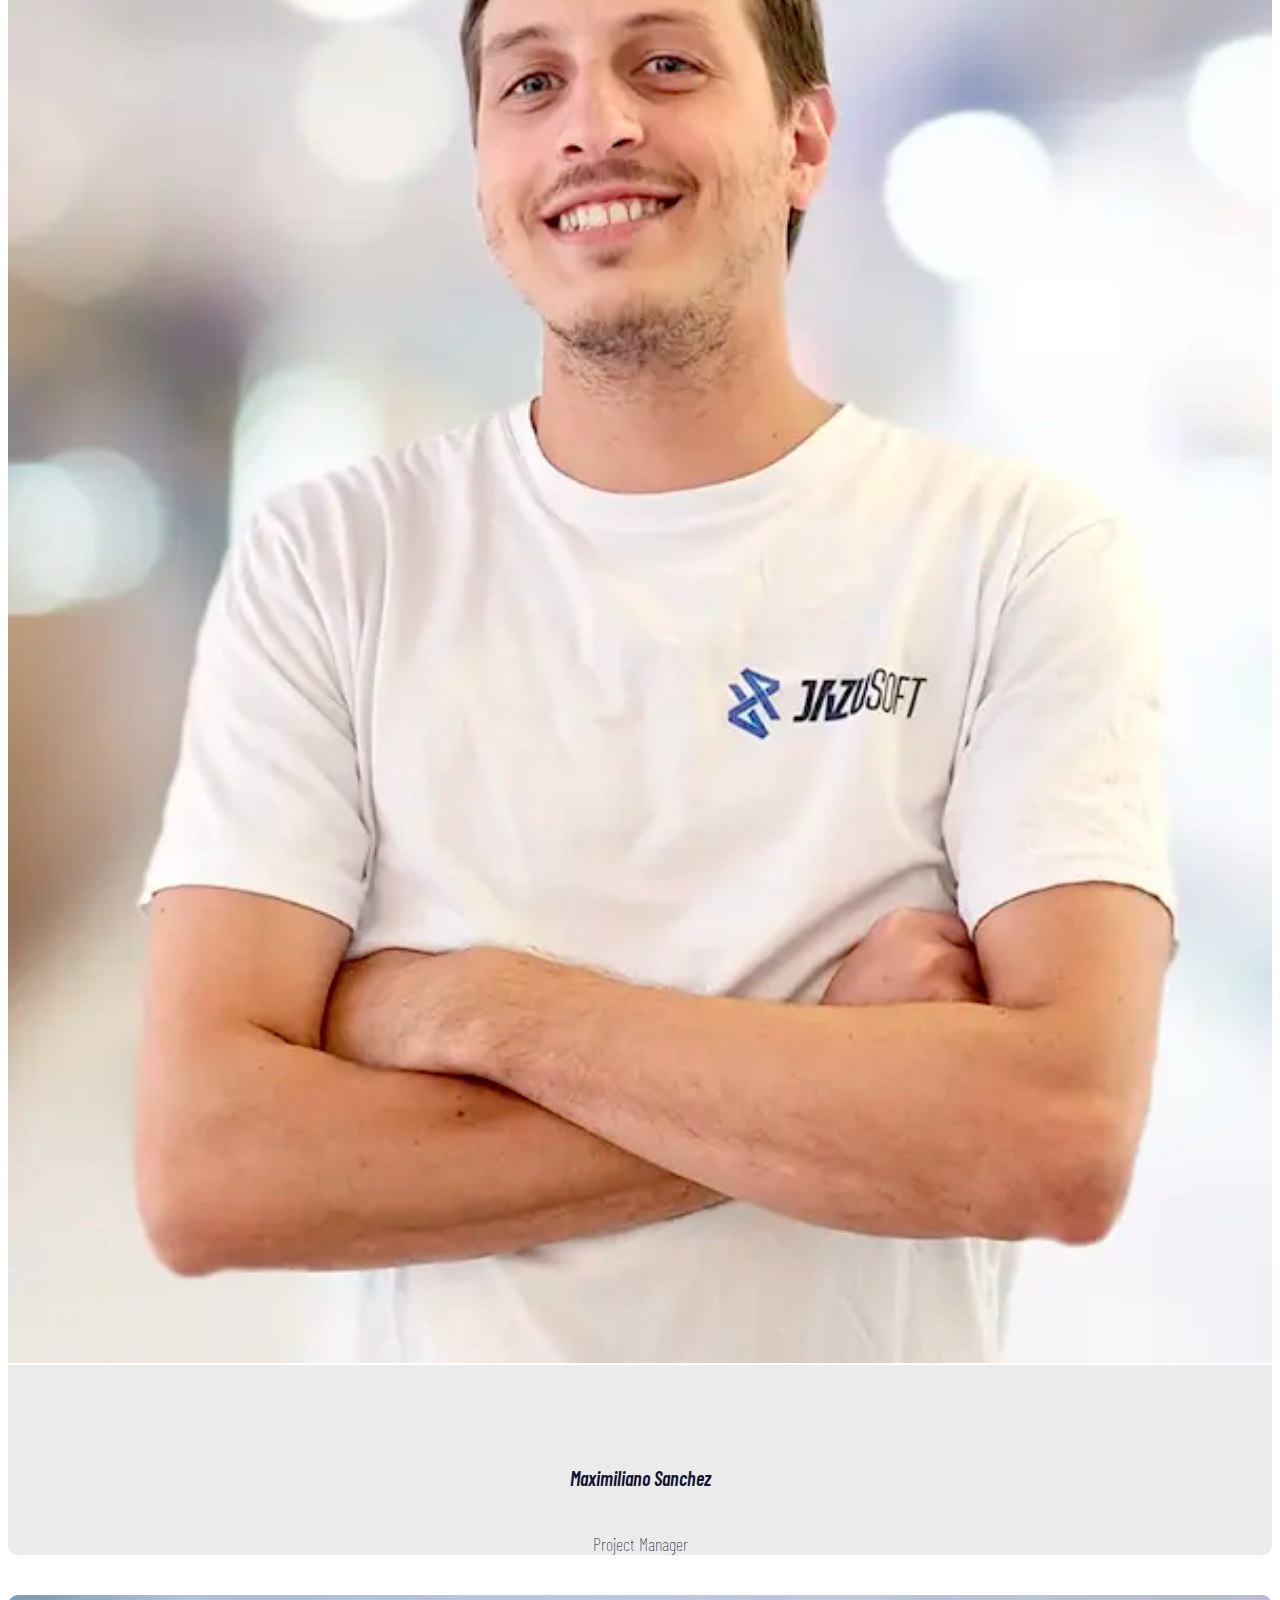
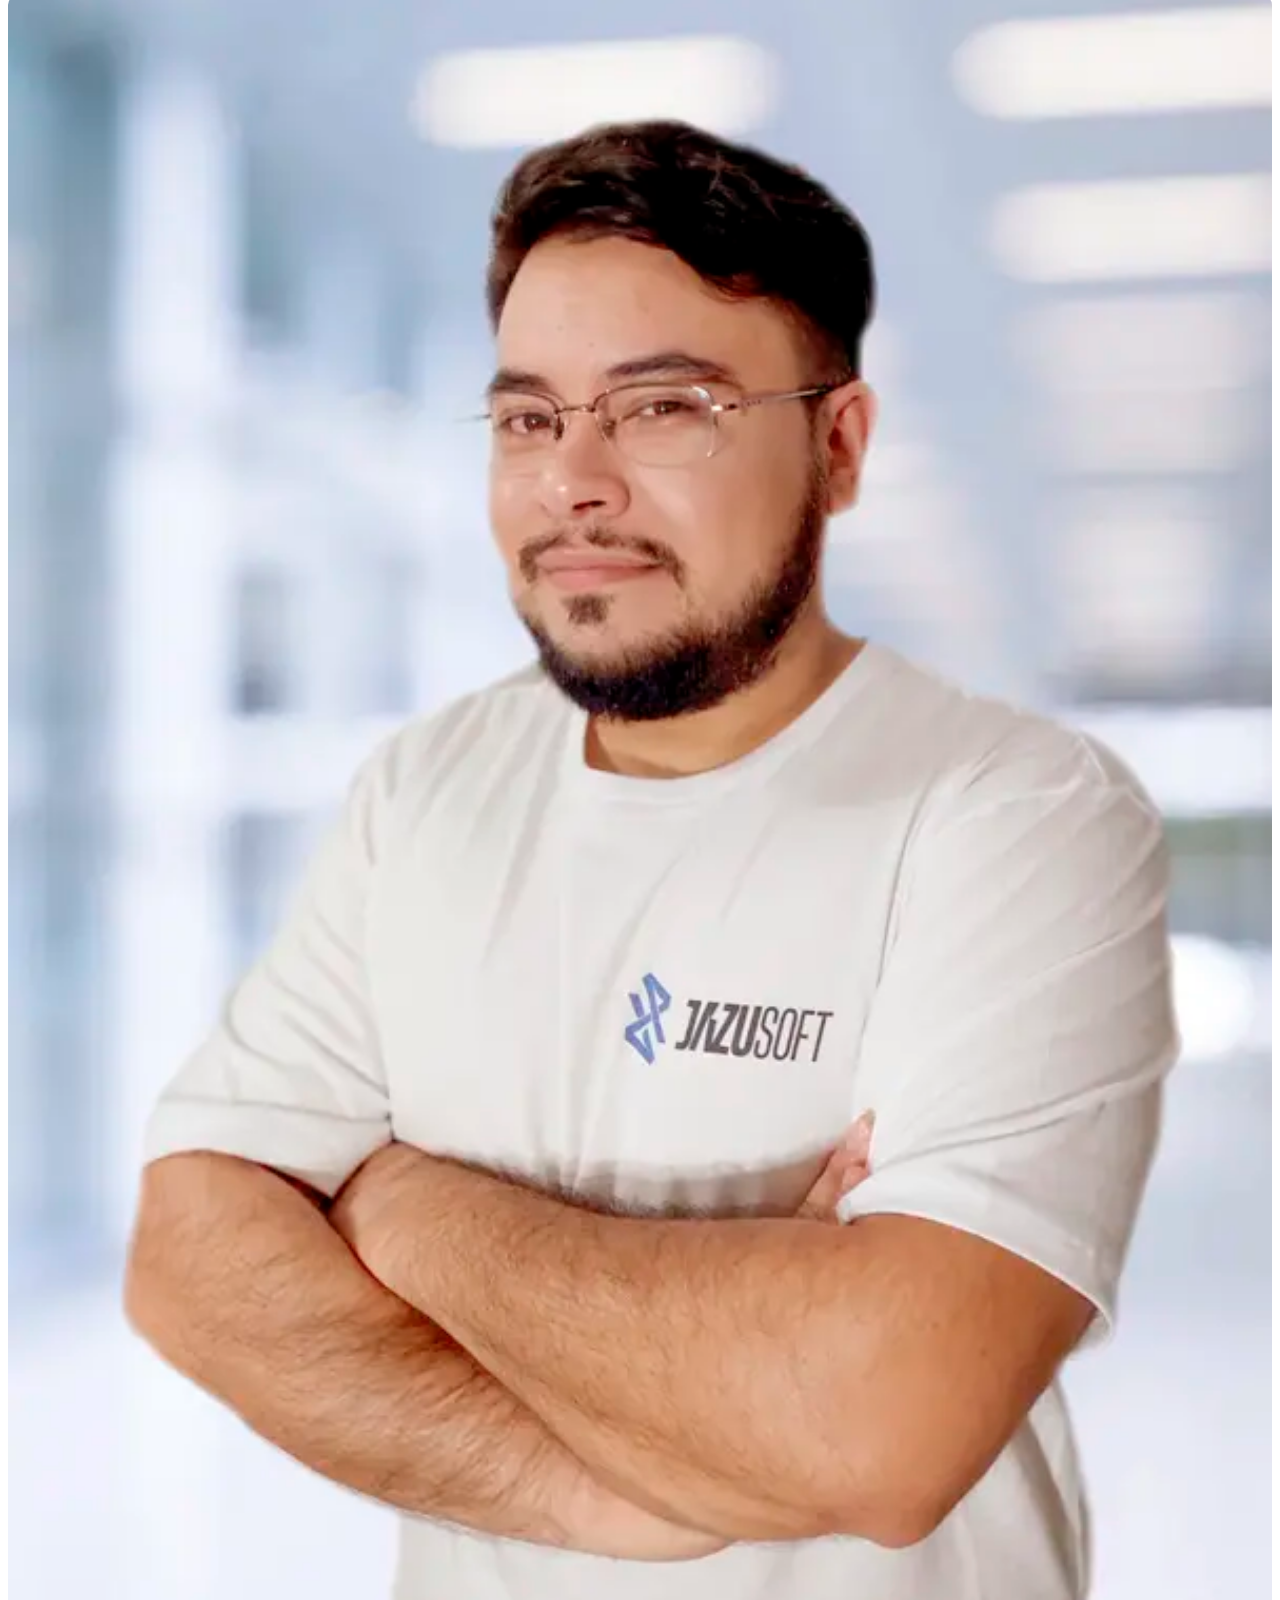
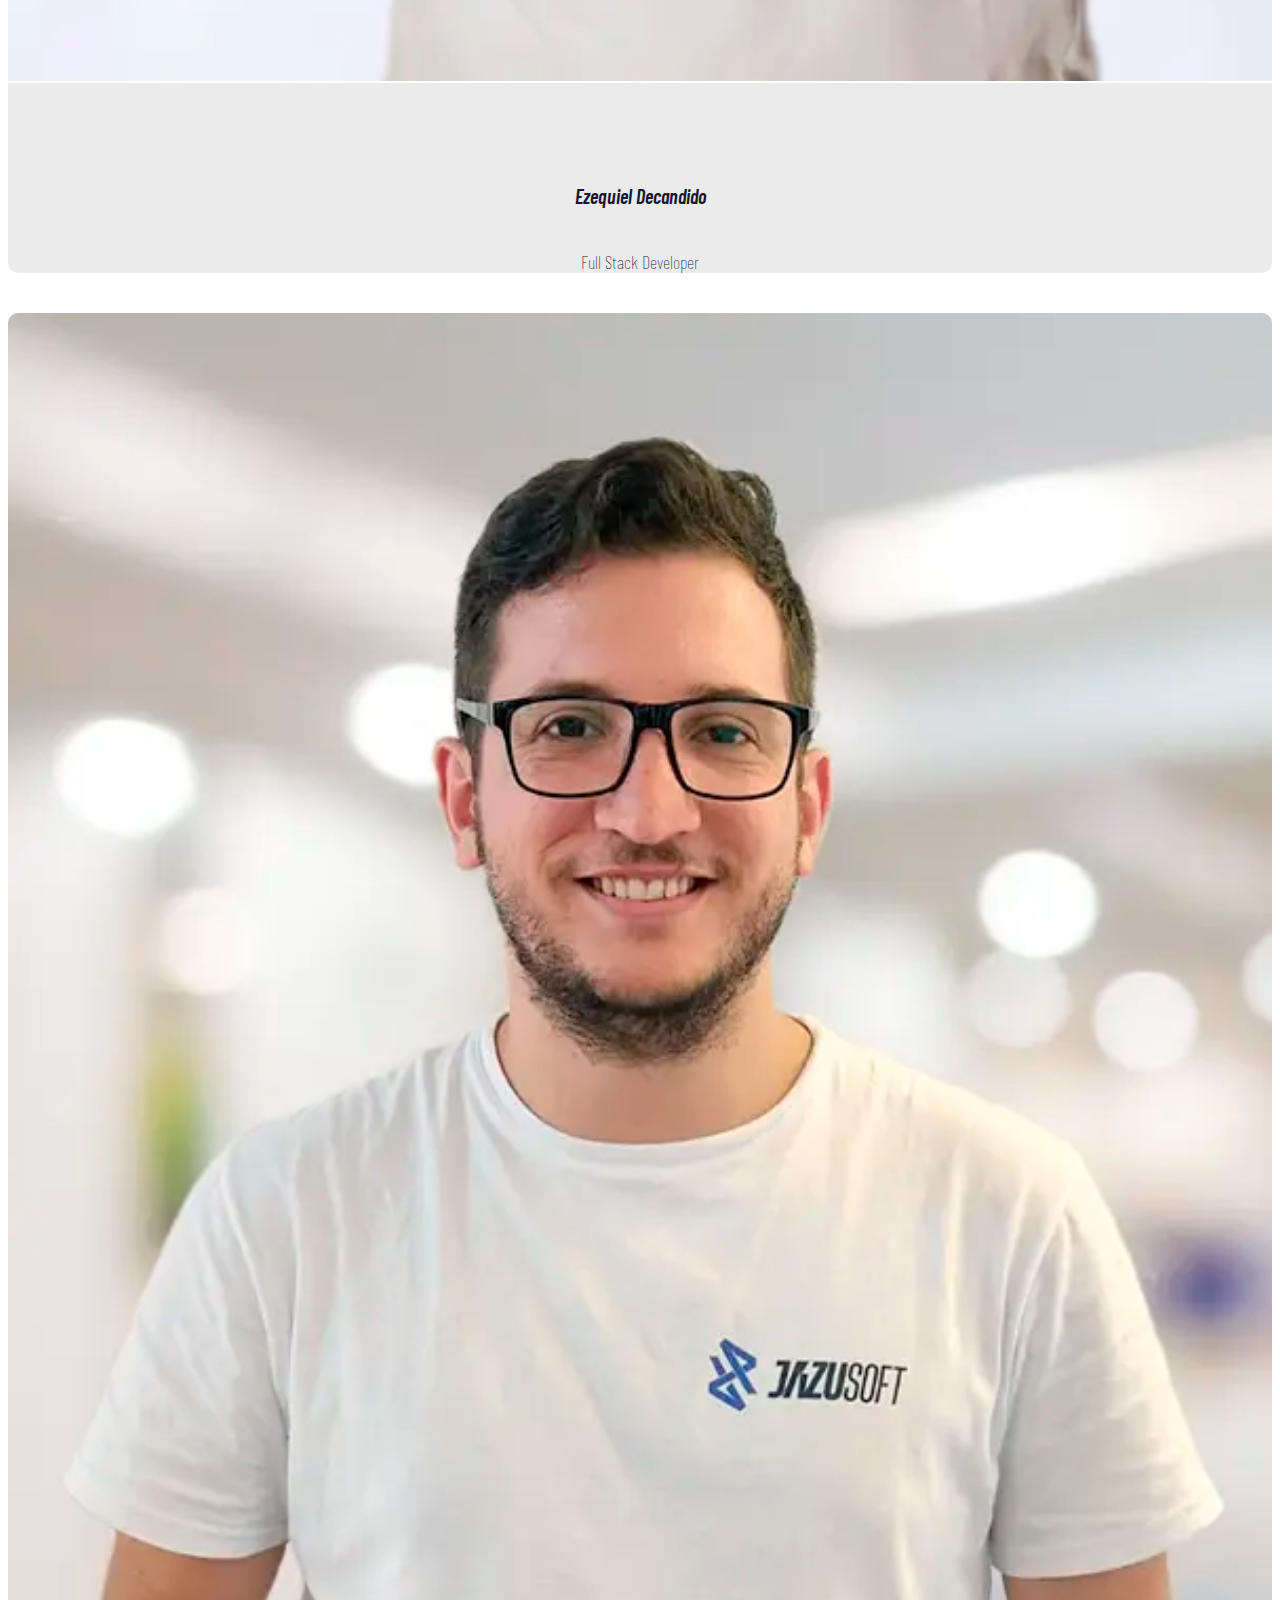
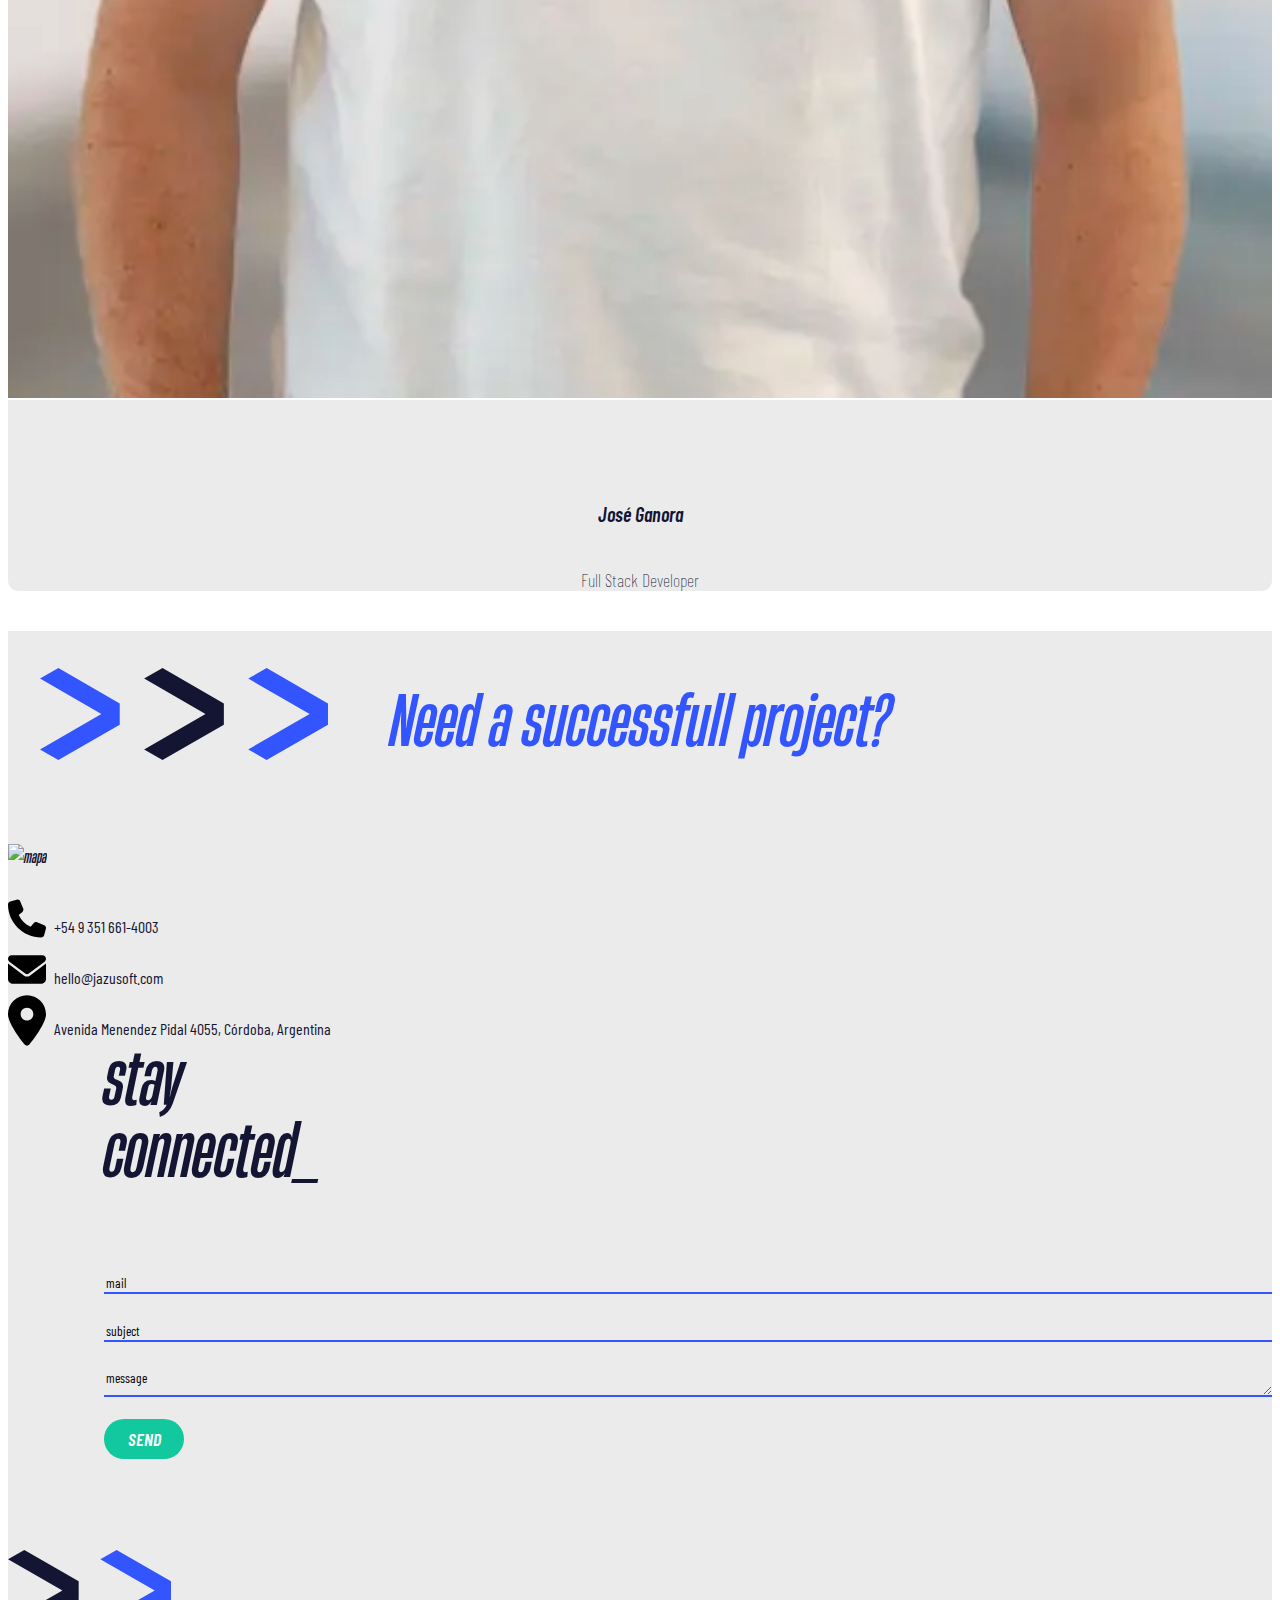
==== commit 26d95edd: "changes mobile works" ====
--- a/index.html
+++ b/index.html
@@ -413,10 +413,11 @@
                         study abroad programs, and more.
                       </p>
                       <h6 class="work-header">Dr. Talks</h6>
-                      <p class="work-text">DrTalks is a platform dedicated to providing people with access to world-renowned
+                      <p class="work-text">DrTalks is a platform dedicated to providing people with access to
+                        world-renowned
                         experts in health, wellness, and medicine. We have played a crucial role
-                         in enhancing the website's performance, speeding up page loading,
-                          and offering an AI-powered automatic video topic generator.</p>
+                        in enhancing the website's performance, speeding up page loading,
+                        and offering an AI-powered automatic video topic generator.</p>
                     </div>
                   </div>
                   <div class="carousel-item" style="height: 18rem;">
@@ -449,215 +450,231 @@
         </div>
       </div>
       <div class="work-details row" id="work-details">
-        <div class="col-xl-5">
-          <div class="notebook-container d-none d-xl-block">
-            <img class="notebook" src="/assets/SVG/notebook.svg" alt="notebook" />
-          </div>
-          <div class="card card-left" style="background-image:  linear-gradient(
-                       to right,
-                     rgba(0, 0, 0, 0.5),
-                       rgba(0, 0, 0, 0.5)
-                     ),url('/assets/images/work/belu-help-me/portada.webp')">
-            <a class="card-link" data-bs-toggle="modal" data-bs-target="#beluhelpme" href="#beluhelpme">
-              <img src="/assets/SVG/logo/logo-white.svg" class="jazu-logo" alt="logo" />
-              <h4>BELU HELP ME!</h4>
-              <div class="details">
-                <div class="overlay"></div>
-                <div class="row">
-                  <div class="col-xl-4"></div>
-                  <div class="col-xl-8 text-end">
-                    <p>
-                      Development of the mobile platform (IOS & Android) desktop, infrastructure, rest
-                      services and desing. We carry out the digital transformation process, saying goodbye to excel
-                      spreadsheets
-                      and bringing a friendly platform closer to users. Now customers can track their progress and get
-                      in touch
-                      faster.
-                    </p>
-                    <button>VIEW PROJECT</button>
-                  </div>
-                </div>
-              </div>
-            </a>
-          </div>
-        </div>
-        <div class="col-xl-5">
-          <div class="notebook-container d-none d-xl-block">
-            <img class="notebook" src="/assets/SVG/notebook.svg" alt="notebook" />
-          </div>
-          <div class="card card-left" style="background-image:  linear-gradient(
-                       to right,
-                     rgba(0, 0, 0, 0.5),
-                       rgba(0, 0, 0, 0.5)
-                     ),url('/assets/images/work/work04.webp')">
-            <a class="card-link" data-bs-toggle="modal" data-bs-target="#ravit" href="#ravit">
-              <img src="/assets/SVG/logo/logo-white.svg" class="jazu-logo" alt="logo" />
-              <h4>RAVIT</h4>
-              <div class="details">
-                <div class="overlay"></div>
-                <div class="row">
-                  <div class="col-xl-4"></div>
-                  <div class="col-xl-8 text-end">
-                    <p>
-                      Our team was a part of the analysis, development and production start-up of the platform used to
-                      configure prediction
-                      models for agriculture. The main challenge was millions of
-                      geolocation data that affect it, on the other hand each model implies the use of advanced
-                      mathematics to ensure a correct forecast.
-                    </p>
-                    <button>VIEW PROJECT</button>
-                  </div>
-                </div>
-              </div>
-            </a>
-          </div>
-        </div>
-        <div class="col-xl-5">
-          <div class="notebook-container d-none d-xl-block">
-            <img class="notebook" src="/assets/SVG/notebook.svg" alt="notebook" />
-          </div>
-          <div class="card card-left" style="background-image:  linear-gradient(
-                       to right,
-                     rgba(0, 0, 0, 0.5),
-                       rgba(0, 0, 0, 0.5)
-                     ),url('/assets/images/portadas/stoneridge.png')">
-            <a class="card-link" data-bs-toggle="modal" data-bs-target="#stoneridge" href="#stoneridge">
-              <img src="/assets/SVG/logo/logo-white.svg" class="jazu-logo" alt="logo" />
-              <h4>STONERIDGE</h4>
-              <div class="details">
-                <div class="overlay"></div>
-                <div class="row">
-                  <div class="col-xl-4"></div>
-                  <div class="col-xl-8 text-end">
-                    <p>
-                      Stoneridge, Inc. is a leader in the design and manufacture of advanced
-                      electrical and electronic solutions for the mobility industry. In collaboration,
-                      we have developed a truck fleet management application that allows monitoring and
-                      optimizing their status, providing vehicle intelligence, increased efficiency, and safety.
-                    </p>
-                    <button>VIEW PROJECT</button>
-                  </div>
-                </div>
-              </div>
-            </a>
-          </div>
-        </div>
-        <div class="col-xl-5">
-          <div class="notebook-container d-none d-xl-block">
-            <img class="notebook" src="/assets/SVG/notebook.svg" alt="notebook" />
-          </div>
-          <div class="card card-left" style="background-image:  linear-gradient(
-                       to right,
-                     rgba(0, 0, 0, 0.5),
-                       rgba(0, 0, 0, 0.5)
-                     ),url('/assets/images/portadas/golden.png')">
-            <a class="card-link" data-bs-toggle="modal" data-bs-target="#golden" href="#golden">
-              <img src="/assets/SVG/logo/logo-white.svg" class="jazu-logo" alt="logo" />
-              <h4>GOLDEN KEY</h4>
-              <div class="details">
-                <div class="overlay"></div>
-                <div class="row">
-                  <div class="col-xl-4"></div>
-                  <div class="col-xl-8 text-end">
-                    <p>
-                      Development, maintenance, and innovation of all platforms used by the client, who is an
-                      international organization focused on graduates
-                      who are part of the top 15% of their field and wish to belong to the largest honor society in
-                      the world. They offer scholarships, trips,
-                      study abroad programs, and more.
-                    </p>
-                    <button>VIEW PROJECT</button>
-                  </div>
-                </div>
-              </div>
-            </a>
-          </div>
-        </div>
-        <div class="col-xl-5">
-          <div class="notebook-container d-none d-xl-block">
-            <img class="notebook" src="/assets/SVG/notebook.svg" alt="notebook" />
-          </div>
-          <div class="card card-left" style="background-image:  linear-gradient(
-                       to right,
-                     rgba(0, 0, 0, 0.5),
-                       rgba(0, 0, 0, 0.5)
-                     ),url('/assets/images/portadas/drtalks.png')">
-            <a class="card-link" data-bs-toggle="modal" data-bs-target="#drtalks" href="#drtalks">
-              <img src="/assets/SVG/logo/logo-white.svg" class="jazu-logo" alt="logo" />
-              <h4>DR. TALKS</h4>
-              <div class="details">
-                <div class="overlay"></div>
-                <div class="row">
-                  <div class="col-xl-4"></div>
-                  <div class="col-xl-8 text-end">
-                    <p>
-                      DrTalks is a platform dedicated to providing people with access to world-renowned
-                       experts in health, wellness, and medicine. We have played a crucial role
-                        in enhancing the website's performance, speeding up page loading,
-                         and offering an AI-powered automatic video topic generator.
-                    </p>
-                    <button>VIEW PROJECT</button>
-                  </div>
-                </div>
-              </div>
-            </a>
-          </div>
-        </div>
-        <div class="col-xl-5">
-          <div class="notebook-container d-none d-xl-block">
-            <img class="notebook" src="/assets/SVG/notebook.svg" alt="notebook" />
-          </div>
-          <div class="card card-left" style="background-image:  linear-gradient(
-                       to right,
-                     rgba(0, 0, 0, 0.5),
-                       rgba(0, 0, 0, 0.5)
-                     ),url('/assets/images/portadas/holydemia.png')">
-            <a class="card-link" data-bs-toggle="modal" data-bs-target="#holydemia" href="#holydemia">
-              <img src="/assets/SVG/logo/logo-white.svg" class="jazu-logo" alt="logo" />
-              <h4>HOLYDEMIA</h4>
-              <div class="details">
-                <div class="overlay"></div>
-                <div class="row">
-                  <div class="col-xl-4"></div>
-                  <div class="col-xl-8 text-end">
-                    <p>
-                      Online web platform used as a Catholic academy to offer video-based courses, allowing
-                      participants to obtain their own certification. Integrated with payment systems and
-                      subscription services.
-                    </p>
-                    <button>VIEW PROJECT</button>
-                  </div>
-                </div>
-              </div>
-            </a>
-          </div>
-        </div>
-        <div class="col-xl-5">
-          <div class="notebook-container d-none d-xl-block">
-            <img class="notebook" src="/assets/SVG/notebook.svg" alt="notebook" />
-          </div>
-          <div class="card card-left" style="background-image:  linear-gradient(
-                       to right,
-                     rgba(0, 0, 0, 0.5),
-                       rgba(0, 0, 0, 0.5)
-                     ),url('/assets/images/portadas/decidata.png')">
-            <a class="card-link" data-bs-toggle="modal" data-bs-target="#decidata" href="#decidata">
-              <img src="/assets/SVG/logo/logo-white.svg" class="jazu-logo" alt="logo" />
-              <h4>DECIDATA</h4>
-              <div class="details">
-                <div class="overlay"></div>
-                <div class="row">
-                  <div class="col-xl-4"></div>
-                  <div class="col-xl-8 text-end">
-                    <p>
-                      Online web platform that integrates propietary AI systems to manage models
-                      and visualize generated information in a user friendly manner.
-                    </p>
-                    <button>VIEW PROJECT</button>
-                  </div>
-                </div>
-              </div>
-            </a>
+        <div id="carouselExampleSlidesOnly" class="carousel slide" data-bs-ride="carousel">
+          <div class="carousel-inner">
+            <div class="carousel-item active">
+              <div class="col-xl-5">
+                <div class="notebook-container d-none d-xl-block">
+                  <img class="notebook" src="/assets/SVG/notebook.svg" alt="notebook" />
+                </div>
+                <div class="card card-left" style="background-image:  linear-gradient(
+                             to right,
+                           rgba(0, 0, 0, 0.5),
+                             rgba(0, 0, 0, 0.5)
+                           ),url('/assets/images/work/belu-help-me/portada.webp')">
+                  <a class="card-link" data-bs-toggle="modal" data-bs-target="#beluhelpme" href="#beluhelpme">
+                    <img src="/assets/SVG/logo/logo-white.svg" class="jazu-logo" alt="logo" />
+                    <h4>BELU HELP ME!</h4>
+                    <div class="details">
+                      <div class="overlay"></div>
+                      <div class="row">
+                        <div class="col-xl-4"></div>
+                        <div class="col-xl-8 text-end">
+                          <p>
+                            Development of the mobile platform (IOS & Android) desktop, infrastructure, rest
+                            services and desing. We carry out the digital transformation process, saying goodbye to
+                            excel
+                            spreadsheets
+                            and bringing a friendly platform closer to users. Now customers can track their progress and
+                            get
+                            in touch
+                            faster.
+                          </p>
+                          <button>VIEW PROJECT</button>
+                        </div>
+                      </div>
+                    </div>
+                  </a>
+                </div>
+              </div>
+              <div class="col-xl-5">
+                <div class="notebook-container d-none d-xl-block">
+                  <img class="notebook" src="/assets/SVG/notebook.svg" alt="notebook" />
+                </div>
+                <div class="card card-left" style="background-image:  linear-gradient(
+                             to right,
+                           rgba(0, 0, 0, 0.5),
+                             rgba(0, 0, 0, 0.5)
+                           ),url('/assets/images/work/work04.webp')">
+                  <a class="card-link" data-bs-toggle="modal" data-bs-target="#ravit" href="#ravit">
+                    <img src="/assets/SVG/logo/logo-white.svg" class="jazu-logo" alt="logo" />
+                    <h4>RAVIT</h4>
+                    <div class="details">
+                      <div class="overlay"></div>
+                      <div class="row">
+                        <div class="col-xl-4"></div>
+                        <div class="col-xl-8 text-end">
+                          <p>
+                            Our team was a part of the analysis, development and production start-up of the platform
+                            used to
+                            configure prediction
+                            models for agriculture. The main challenge was millions of
+                            geolocation data that affect it, on the other hand each model implies the use of advanced
+                            mathematics to ensure a correct forecast.
+                          </p>
+                          <button>VIEW PROJECT</button>
+                        </div>
+                      </div>
+                    </div>
+                  </a>
+                </div>
+              </div>
+            </div>
+            <div class="carousel-item">
+              <div class="col-xl-5">
+                <div class="notebook-container d-none d-xl-block">
+                  <img class="notebook" src="/assets/SVG/notebook.svg" alt="notebook" />
+                </div>
+                <div class="card card-left" style="background-image:  linear-gradient(
+                             to right,
+                           rgba(0, 0, 0, 0.5),
+                             rgba(0, 0, 0, 0.5)
+                           ),url('/assets/images/portadas/stoneridge.png')">
+                  <a class="card-link" data-bs-toggle="modal" data-bs-target="#stoneridge" href="#stoneridge">
+                    <img src="/assets/SVG/logo/logo-white.svg" class="jazu-logo" alt="logo" />
+                    <h4>STONERIDGE</h4>
+                    <div class="details">
+                      <div class="overlay"></div>
+                      <div class="row">
+                        <div class="col-xl-4"></div>
+                        <div class="col-xl-8 text-end">
+                          <p>
+                            Stoneridge, Inc. is a leader in the design and manufacture of advanced
+                            electrical and electronic solutions for the mobility industry. In collaboration,
+                            we have developed a truck fleet management application that allows monitoring and
+                            optimizing their status, providing vehicle intelligence, increased efficiency, and safety.
+                          </p>
+                          <button>VIEW PROJECT</button>
+                        </div>
+                      </div>
+                    </div>
+                  </a>
+                </div>
+              </div>
+              <div class="col-xl-5">
+                <div class="notebook-container d-none d-xl-block">
+                  <img class="notebook" src="/assets/SVG/notebook.svg" alt="notebook" />
+                </div>
+                <div class="card card-left" style="background-image:  linear-gradient(
+                             to right,
+                           rgba(0, 0, 0, 0.5),
+                             rgba(0, 0, 0, 0.5)
+                           ),url('/assets/images/portadas/golden.png')">
+                  <a class="card-link" data-bs-toggle="modal" data-bs-target="#golden" href="#golden">
+                    <img src="/assets/SVG/logo/logo-white.svg" class="jazu-logo" alt="logo" />
+                    <h4>GOLDEN KEY</h4>
+                    <div class="details">
+                      <div class="overlay"></div>
+                      <div class="row">
+                        <div class="col-xl-4"></div>
+                        <div class="col-xl-8 text-end">
+                          <p>
+                            Development, maintenance, and innovation of all platforms used by the client, who is an
+                            international organization focused on graduates
+                            who are part of the top 15% of their field and wish to belong to the largest honor society
+                            in
+                            the world. They offer scholarships, trips,
+                            study abroad programs, and more.
+                          </p>
+                          <button>VIEW PROJECT</button>
+                        </div>
+                      </div>
+                    </div>
+                  </a>
+                </div>
+              </div>
+            </div>
+            <div class="carousel-item">
+              <div class="col-xl-5">
+                <div class="notebook-container d-none d-xl-block">
+                  <img class="notebook" src="/assets/SVG/notebook.svg" alt="notebook" />
+                </div>
+                <div class="card card-left" style="background-image:  linear-gradient(
+                             to right,
+                           rgba(0, 0, 0, 0.5),
+                             rgba(0, 0, 0, 0.5)
+                           ),url('/assets/images/portadas/drtalks.png')">
+                  <a class="card-link" data-bs-toggle="modal" data-bs-target="#drtalks" href="#drtalks">
+                    <img src="/assets/SVG/logo/logo-white.svg" class="jazu-logo" alt="logo" />
+                    <h4>DR. TALKS</h4>
+                    <div class="details">
+                      <div class="overlay"></div>
+                      <div class="row">
+                        <div class="col-xl-4"></div>
+                        <div class="col-xl-8 text-end">
+                          <p>
+                            DrTalks is a platform dedicated to providing people with access to world-renowned
+                            experts in health, wellness, and medicine. We have played a crucial role
+                            in enhancing the website's performance, speeding up page loading,
+                            and offering an AI-powered automatic video topic generator.
+                          </p>
+                          <button>VIEW PROJECT</button>
+                        </div>
+                      </div>
+                    </div>
+                  </a>
+                </div>
+              </div>
+              <div class="col-xl-5">
+                <div class="notebook-container d-none d-xl-block">
+                  <img class="notebook" src="/assets/SVG/notebook.svg" alt="notebook" />
+                </div>
+                <div class="card card-left" style="background-image:  linear-gradient(
+                             to right,
+                           rgba(0, 0, 0, 0.5),
+                             rgba(0, 0, 0, 0.5)
+                           ),url('/assets/images/portadas/holydemia.png')">
+                  <a class="card-link" data-bs-toggle="modal" data-bs-target="#holydemia" href="#holydemia">
+                    <img src="/assets/SVG/logo/logo-white.svg" class="jazu-logo" alt="logo" />
+                    <h4>HOLYDEMIA</h4>
+                    <div class="details">
+                      <div class="overlay"></div>
+                      <div class="row">
+                        <div class="col-xl-4"></div>
+                        <div class="col-xl-8 text-end">
+                          <p>
+                            Online web platform used as a Catholic academy to offer video-based courses, allowing
+                            participants to obtain their own certification. Integrated with payment systems and
+                            subscription services.
+                          </p>
+                          <button>VIEW PROJECT</button>
+                        </div>
+                      </div>
+                    </div>
+                  </a>
+                </div>
+              </div>
+            </div>
+            <div class="carousel-item">
+              <div class="col-xl-5">
+                <div class="notebook-container d-none d-xl-block">
+                  <img class="notebook" src="/assets/SVG/notebook.svg" alt="notebook" />
+                </div>
+                <div class="card card-left" style="background-image:  linear-gradient(
+                             to right,
+                           rgba(0, 0, 0, 0.5),
+                             rgba(0, 0, 0, 0.5)
+                           ),url('/assets/images/portadas/decidata.png')">
+                  <a class="card-link" data-bs-toggle="modal" data-bs-target="#decidata" href="#decidata">
+                    <img src="/assets/SVG/logo/logo-white.svg" class="jazu-logo" alt="logo" />
+                    <h4>DECIDATA</h4>
+                    <div class="details">
+                      <div class="overlay"></div>
+                      <div class="row">
+                        <div class="col-xl-4"></div>
+                        <div class="col-xl-8 text-end">
+                          <p>
+                            Online web platform that integrates propietary AI systems to manage models
+                            and visualize generated information in a user friendly manner.
+                          </p>
+                          <button>VIEW PROJECT</button>
+                        </div>
+                      </div>
+                    </div>
+                  </a>
+                </div>
+              </div>
+            </div>
           </div>
         </div>
       </div>
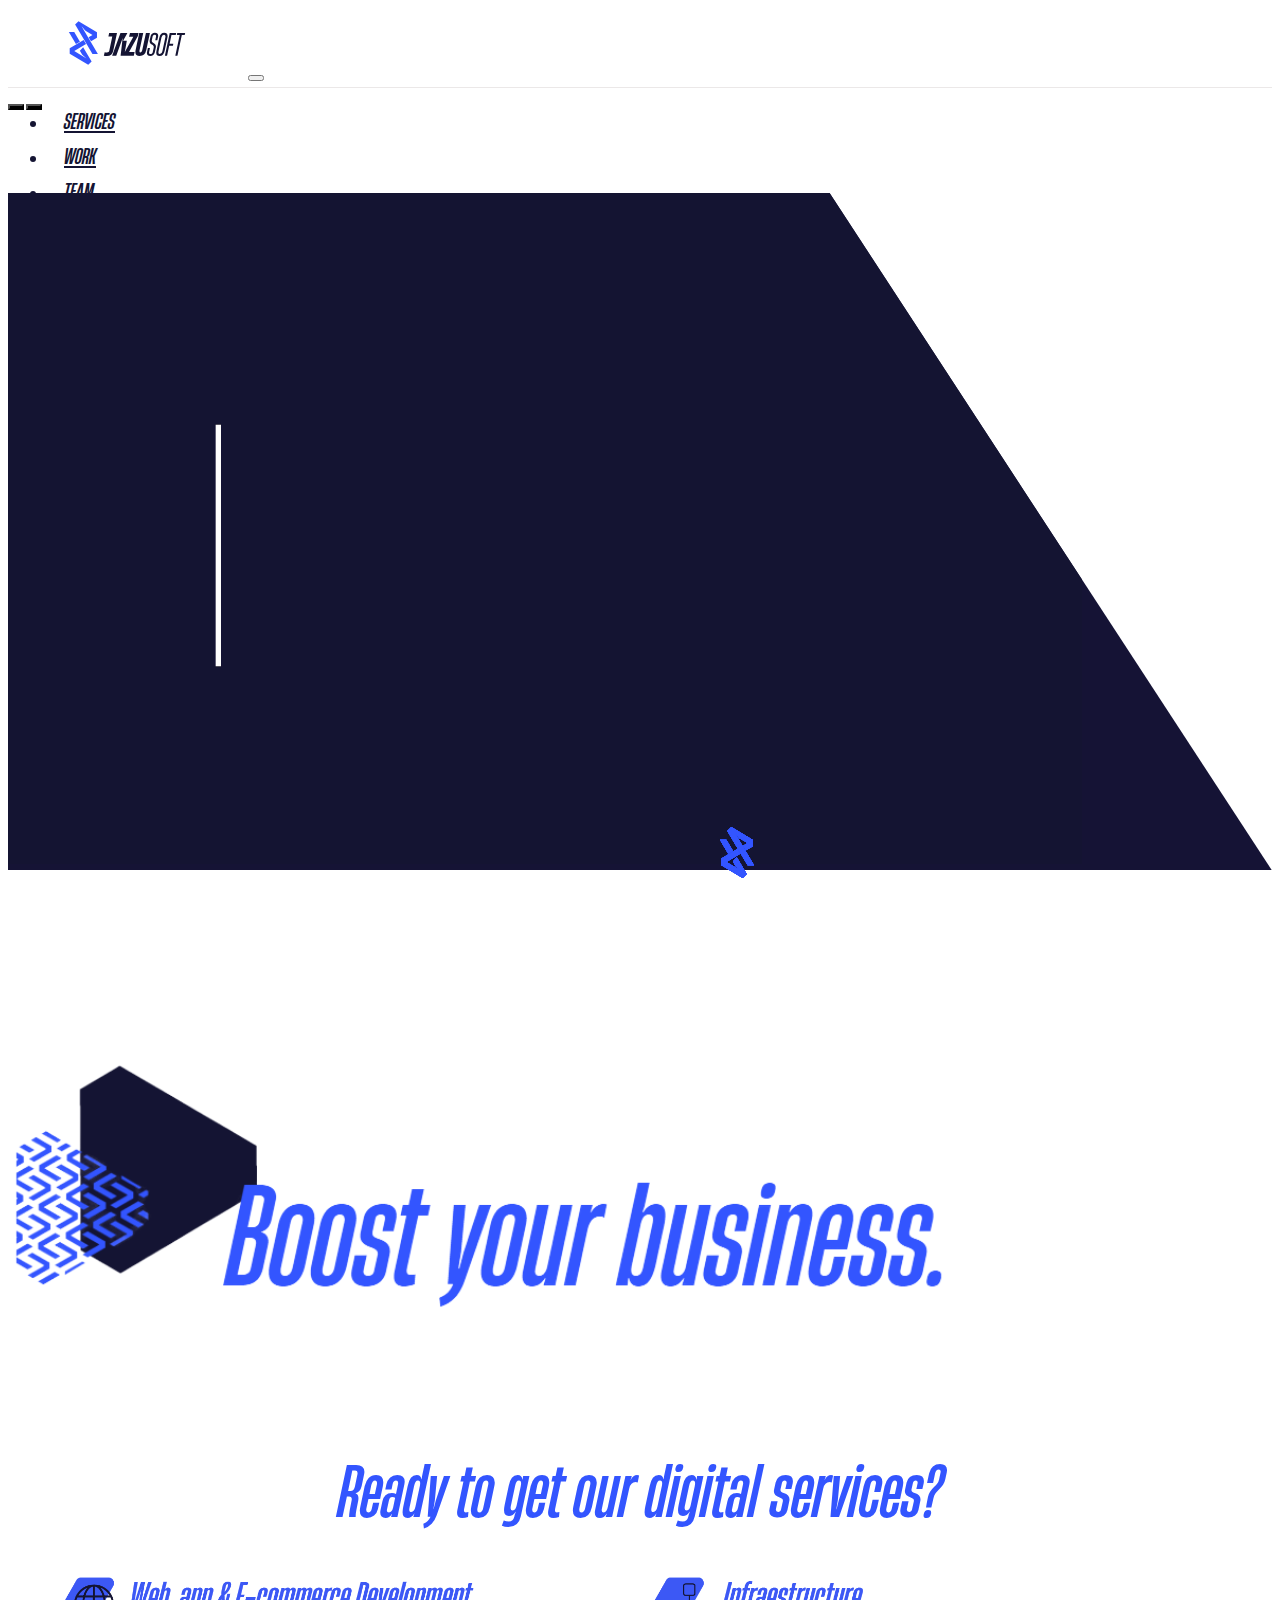
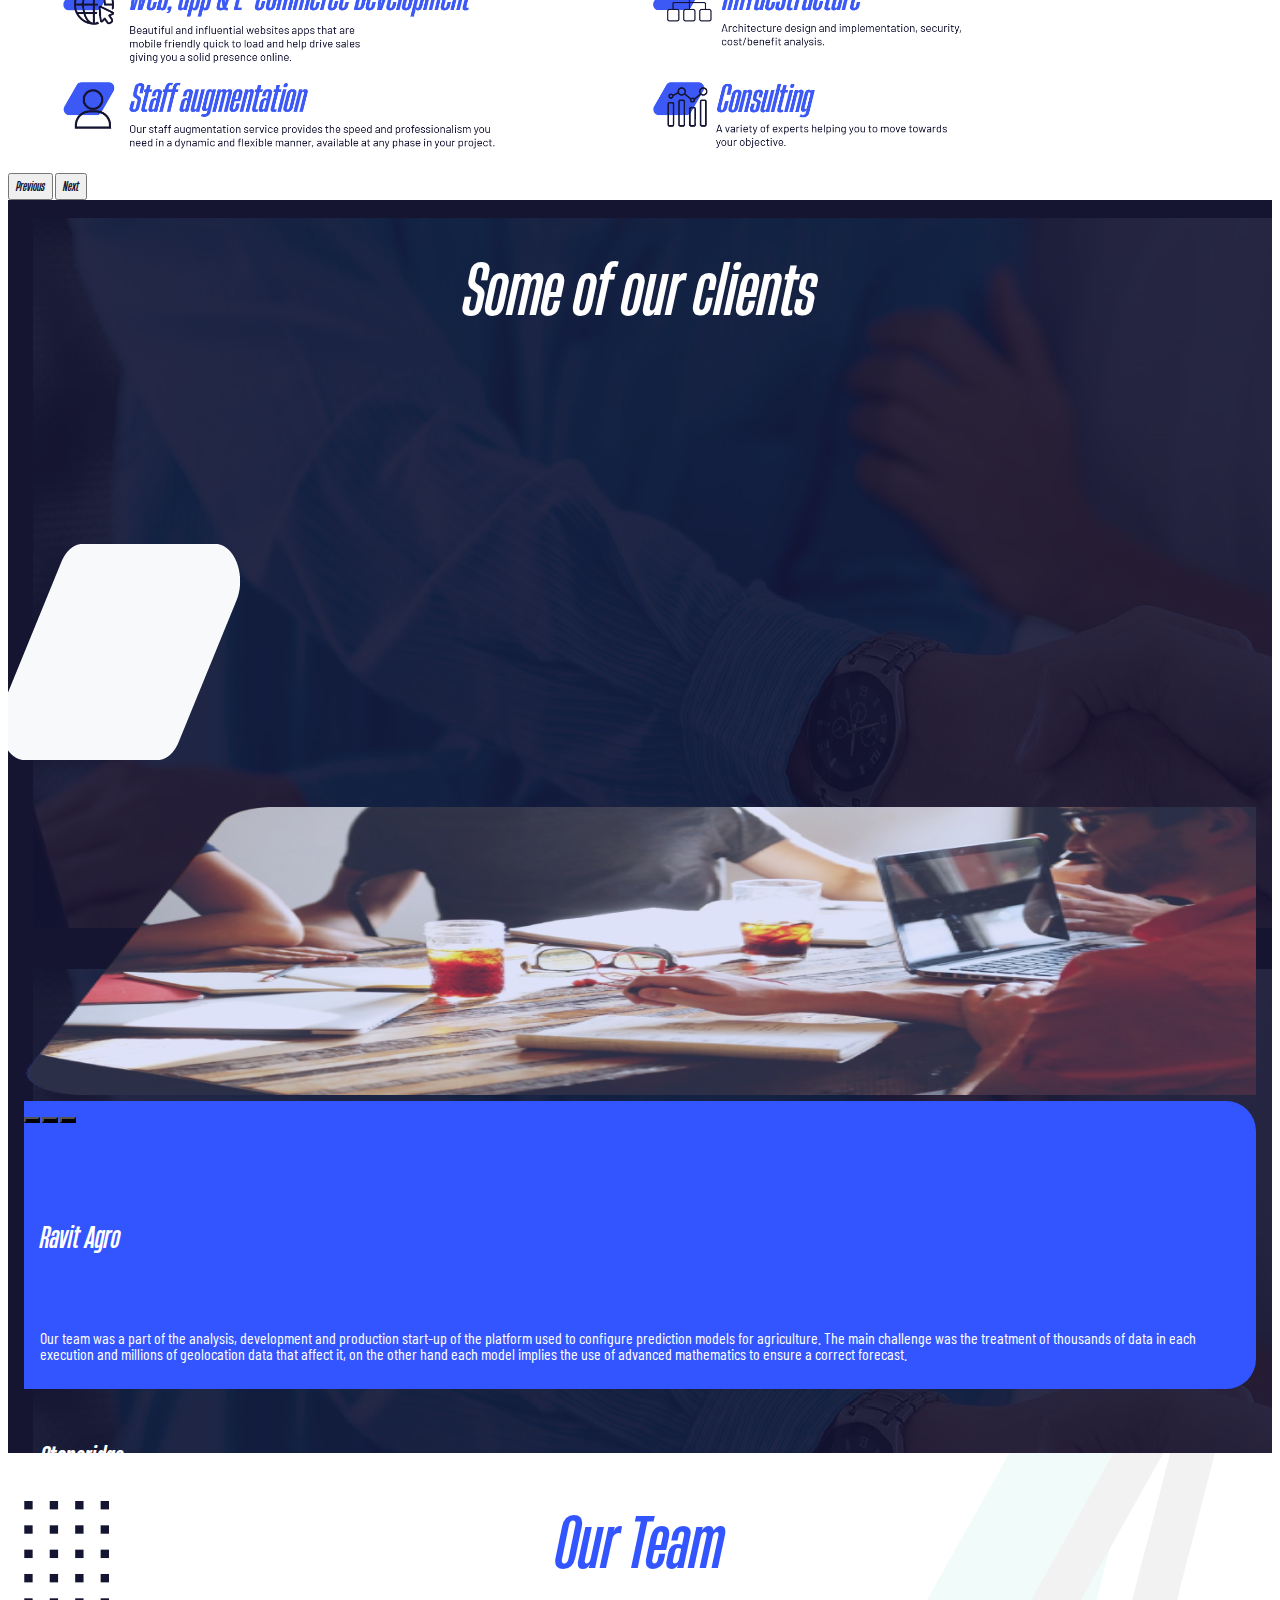
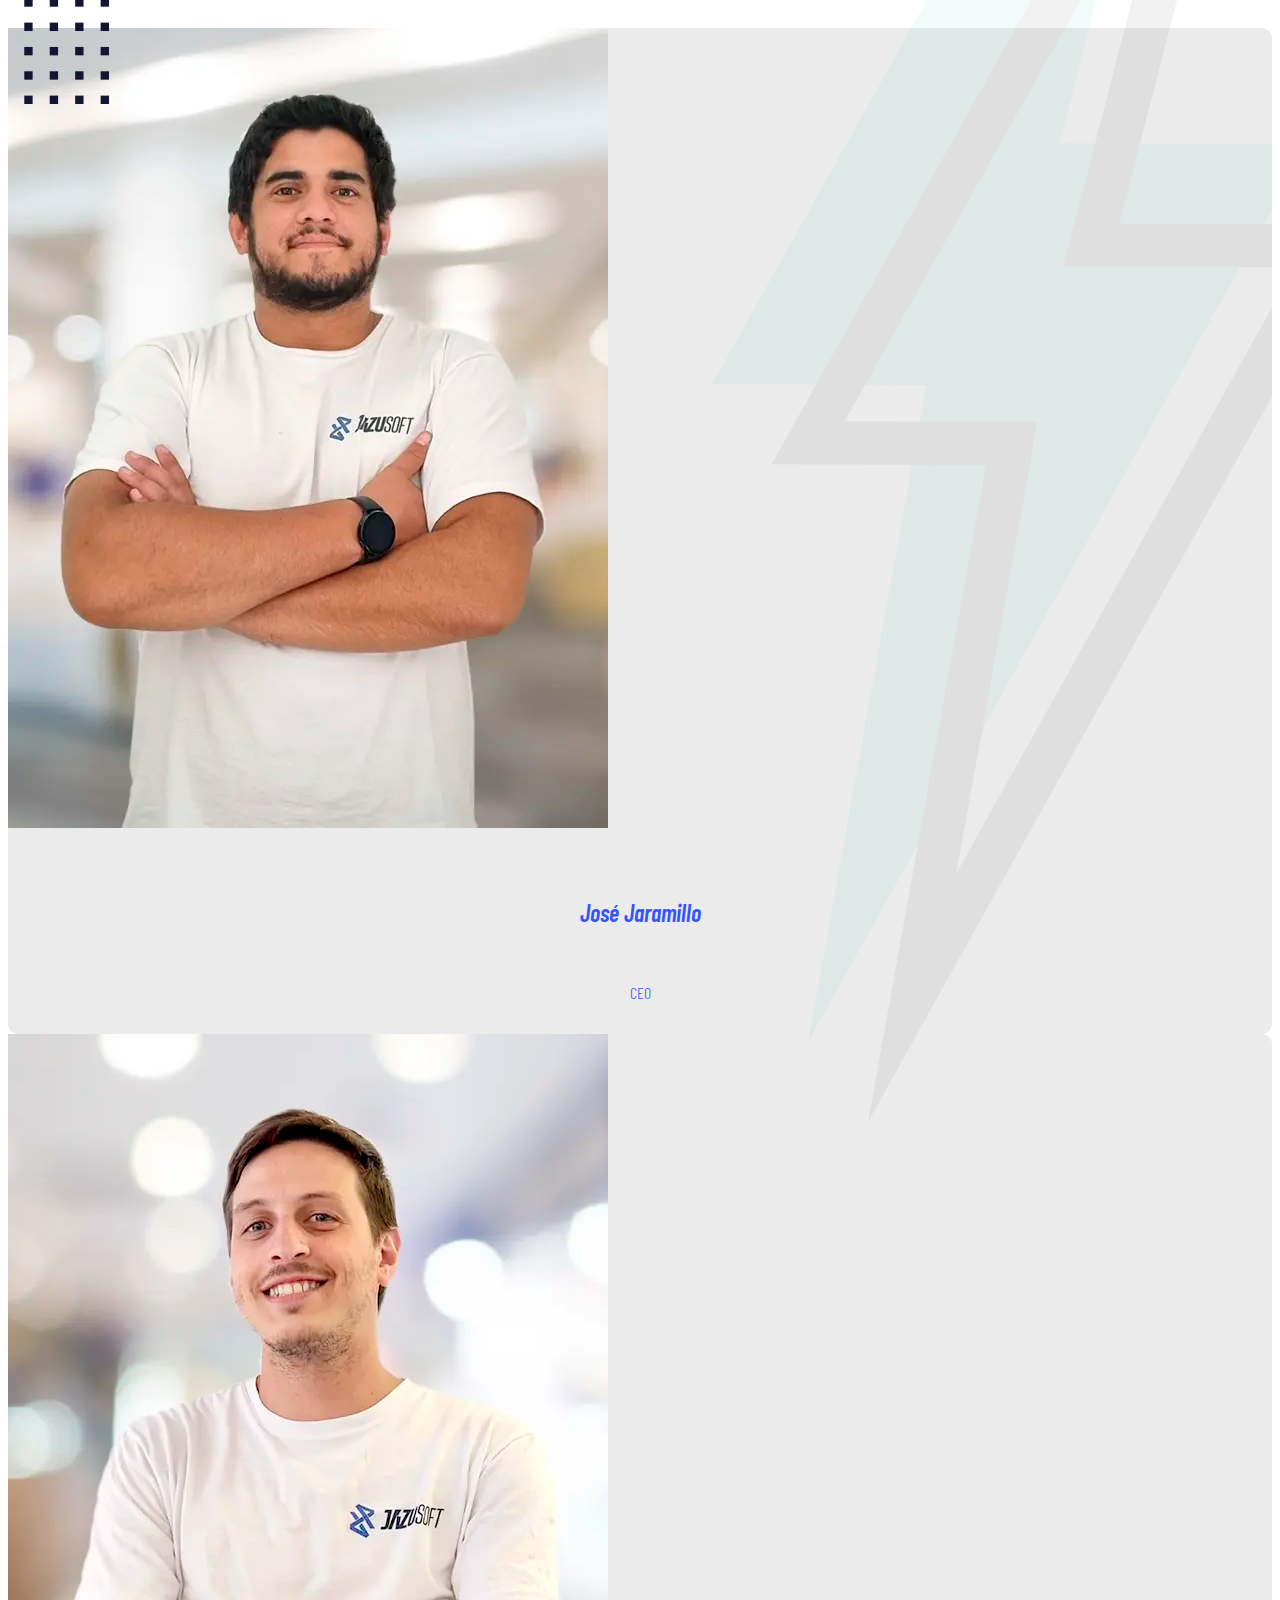
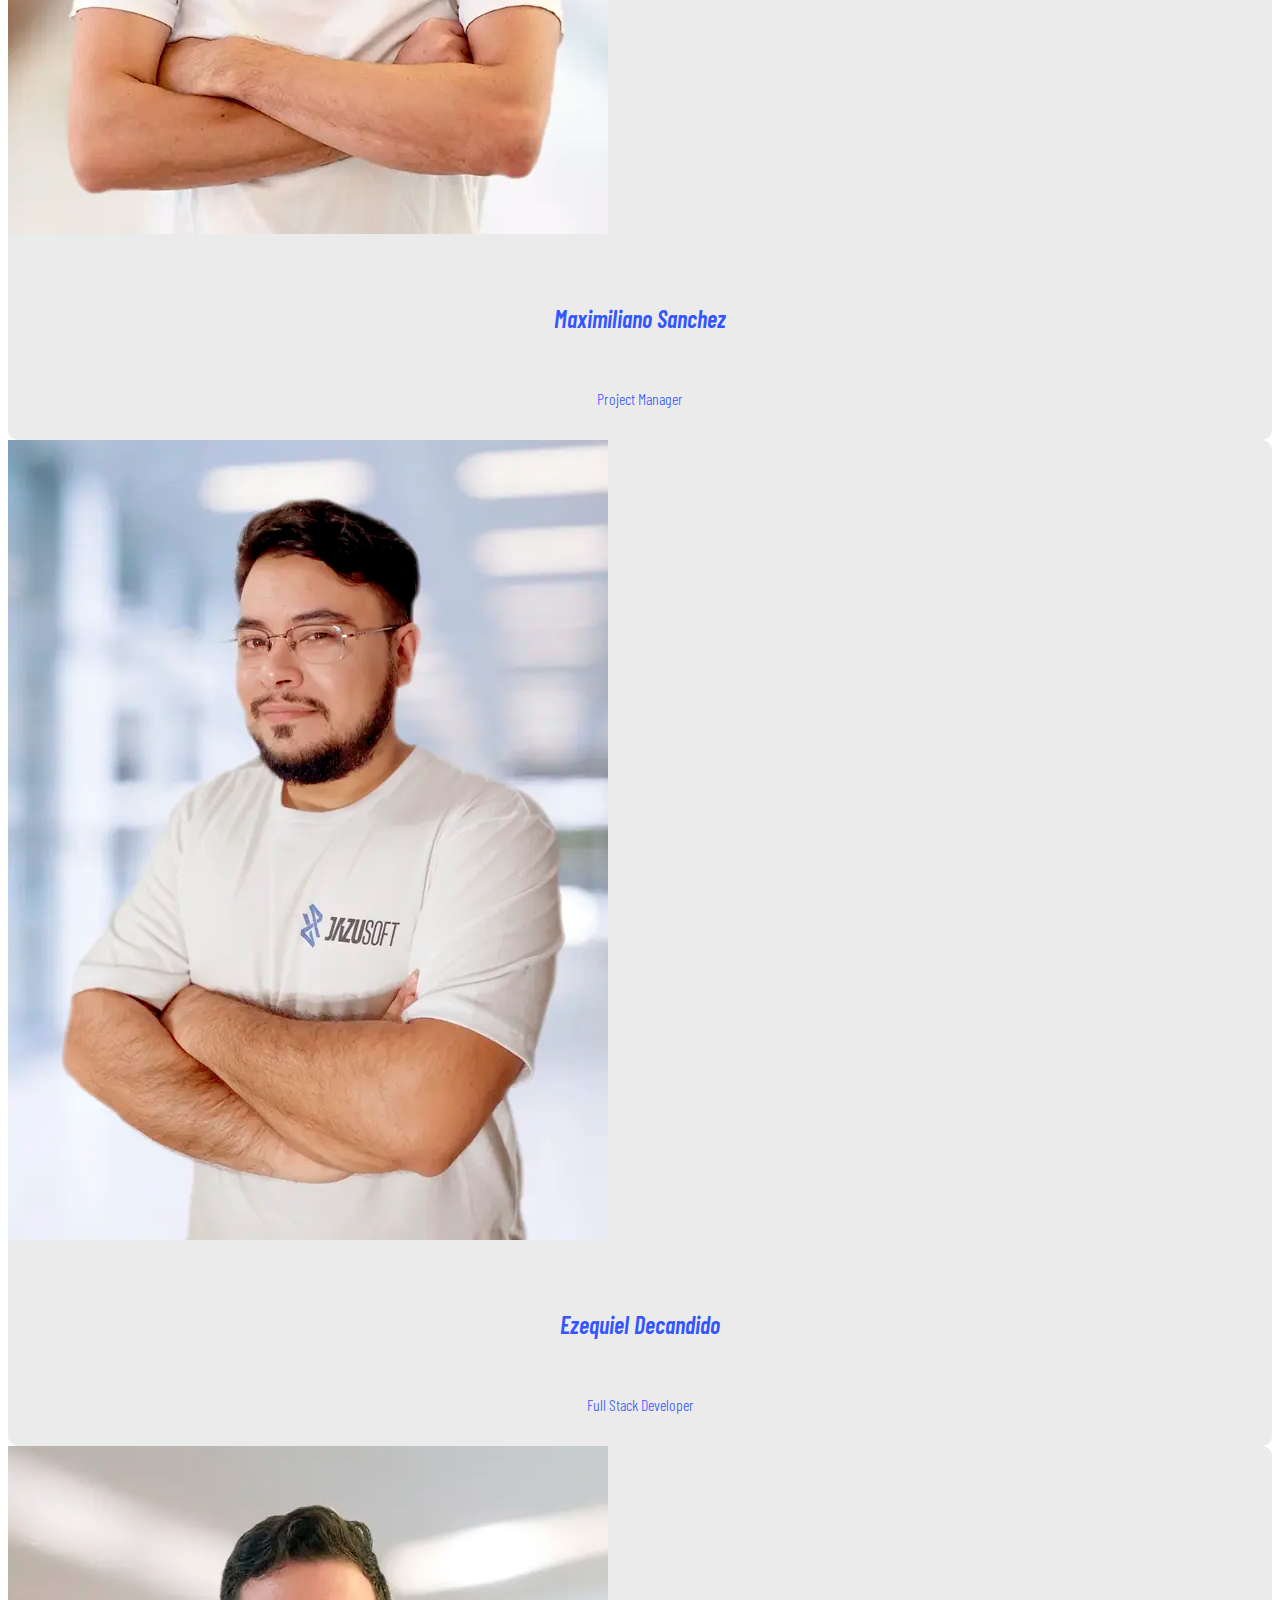
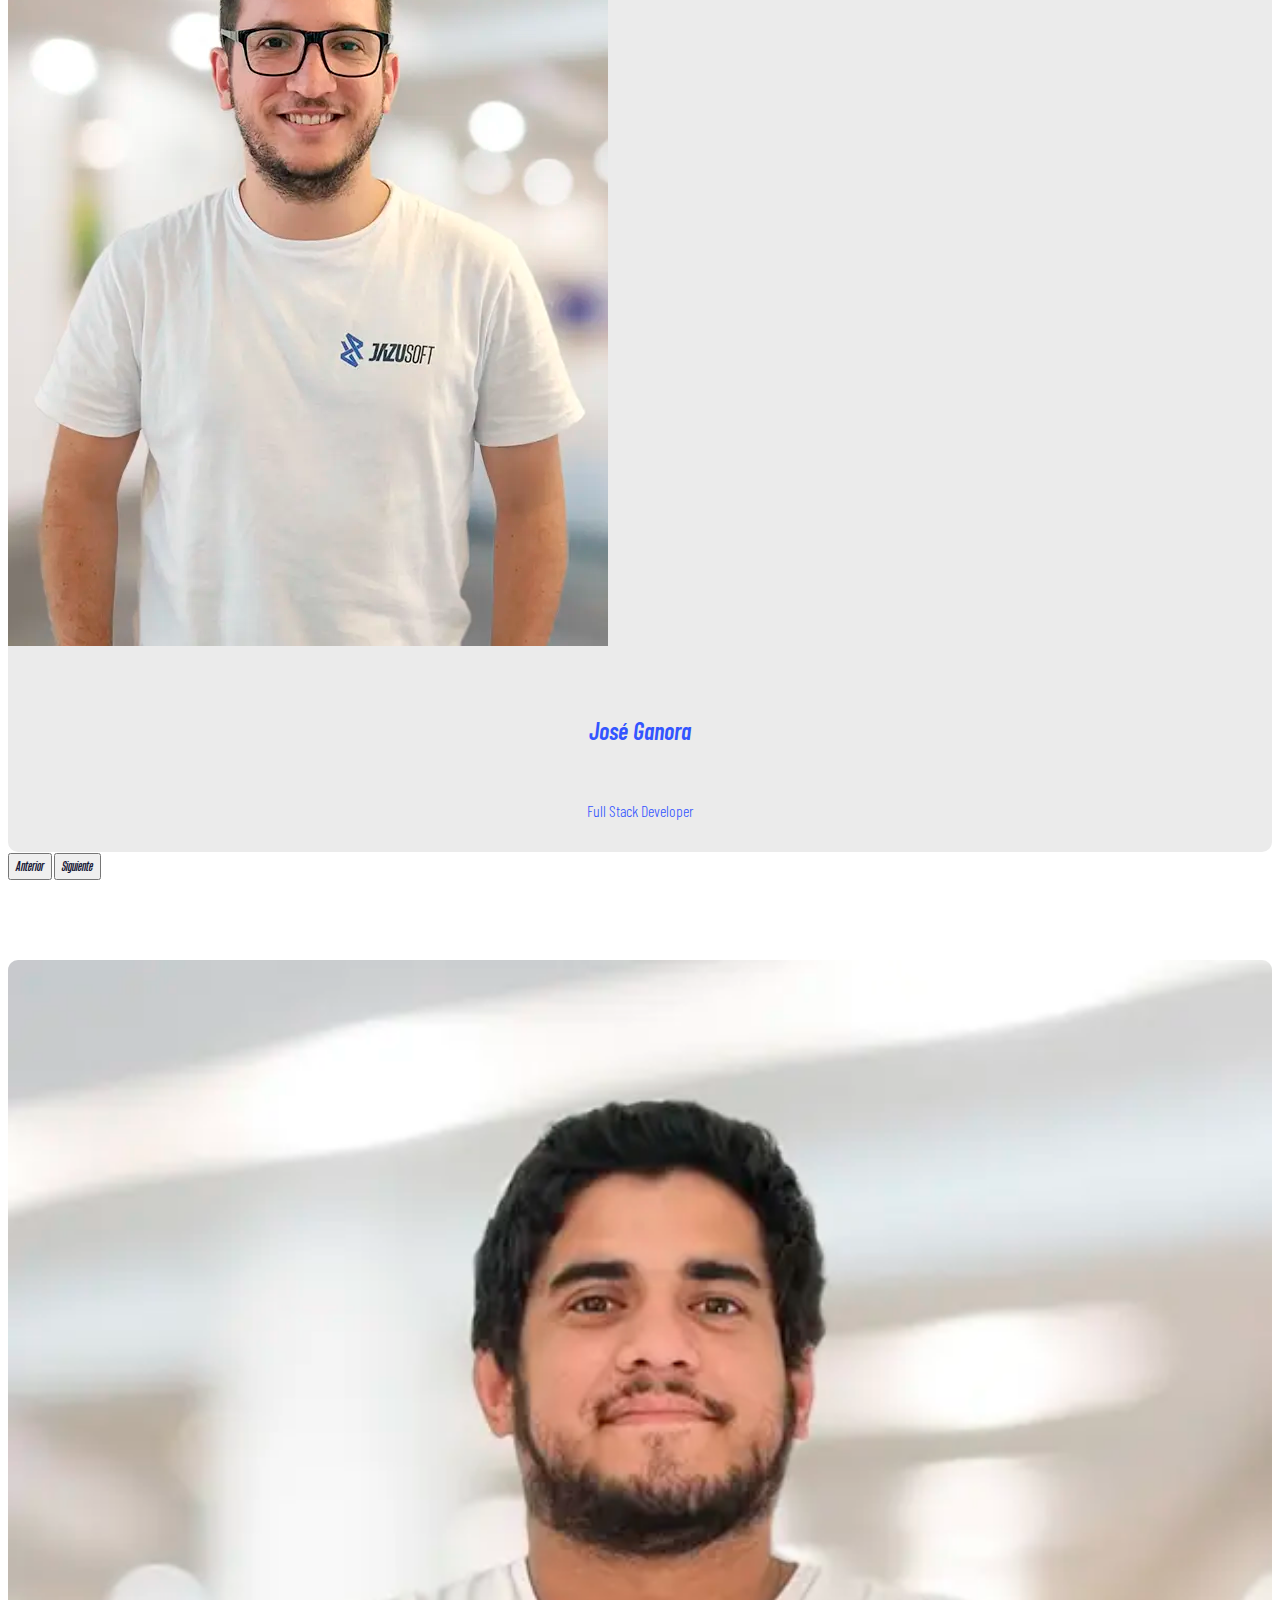
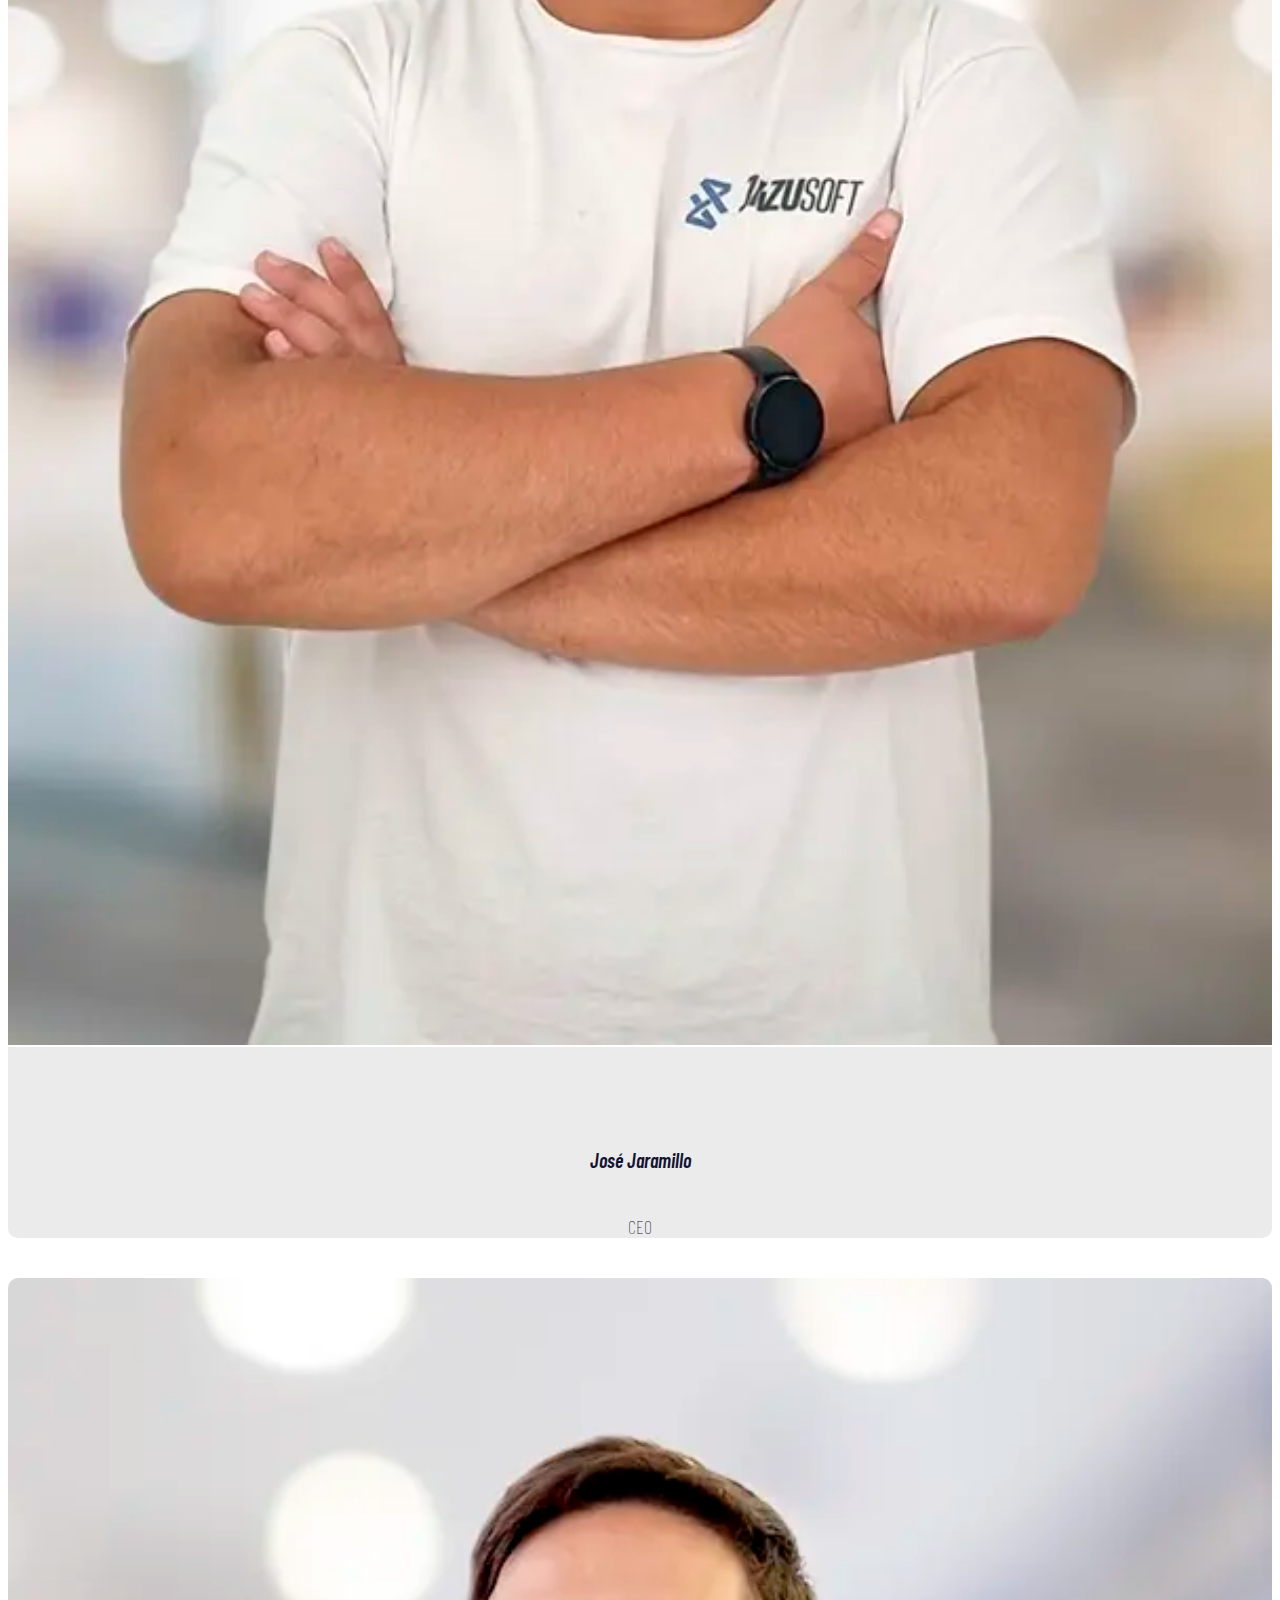
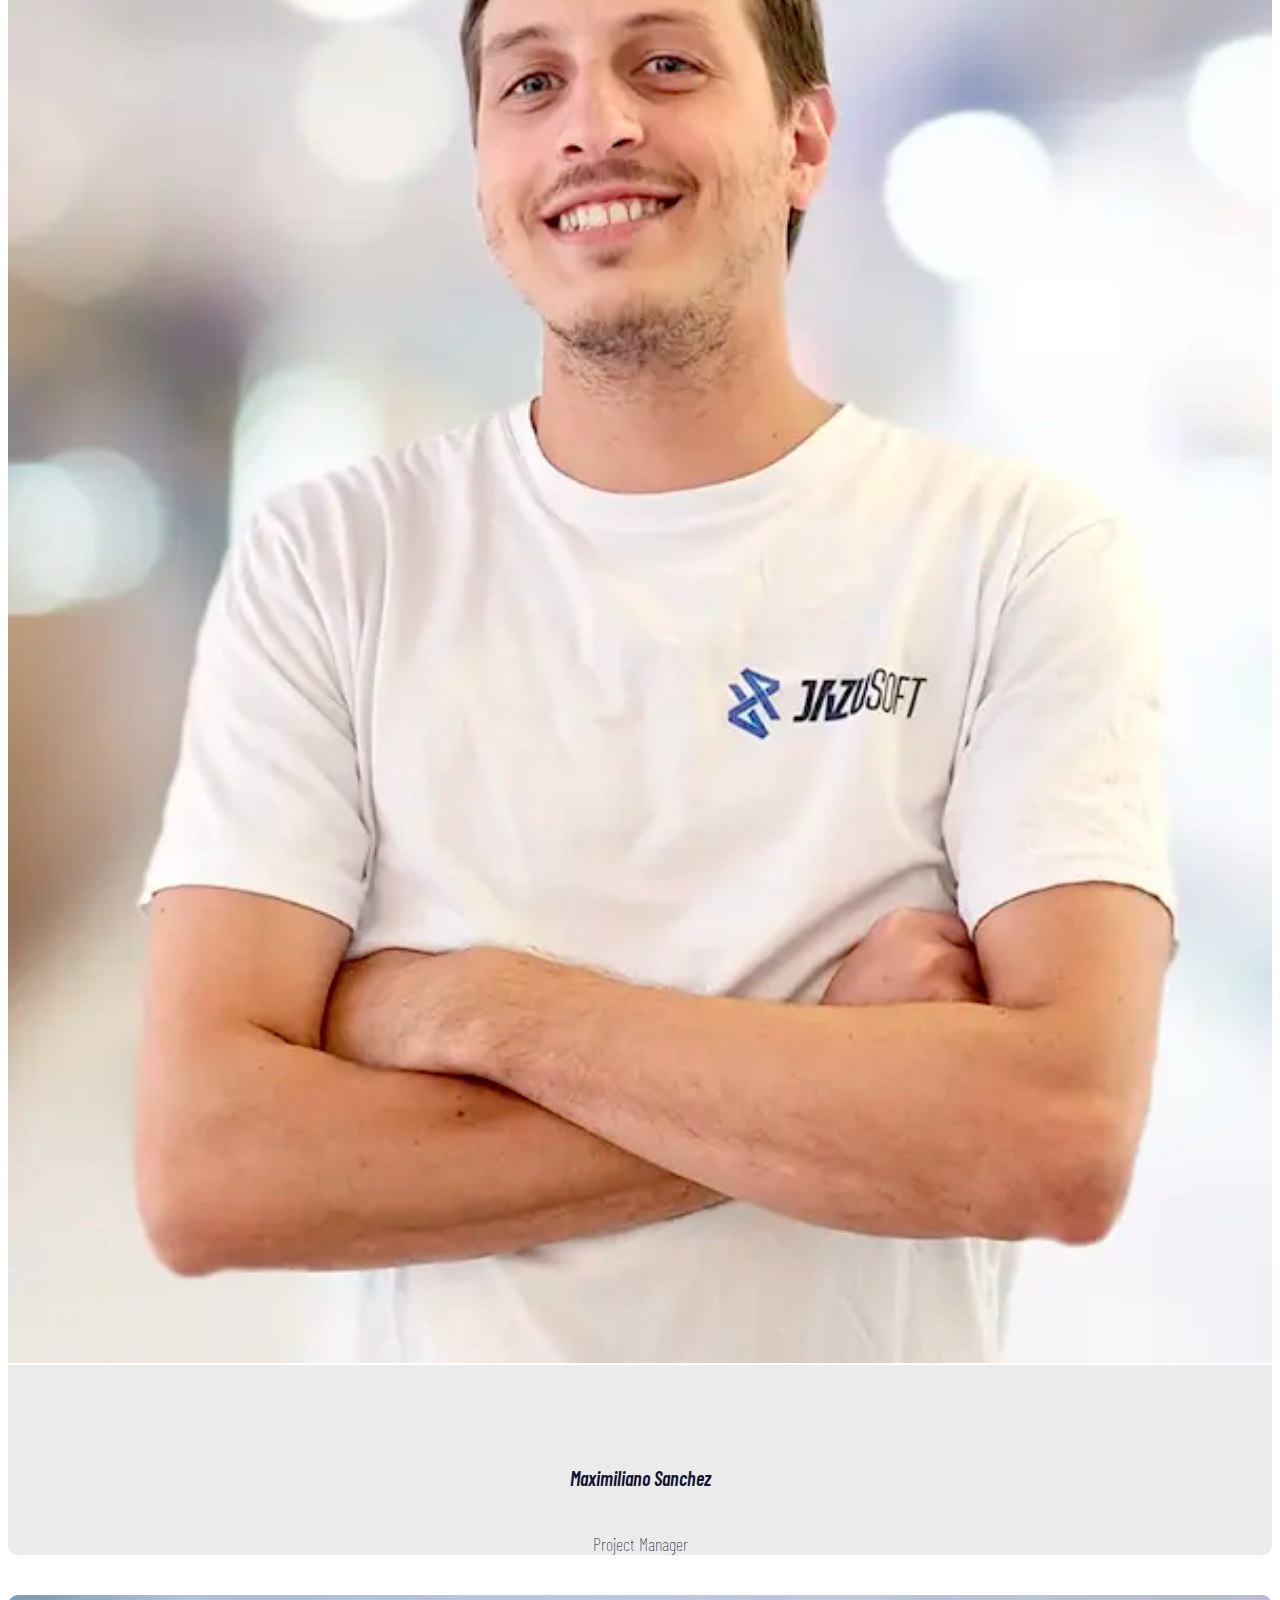
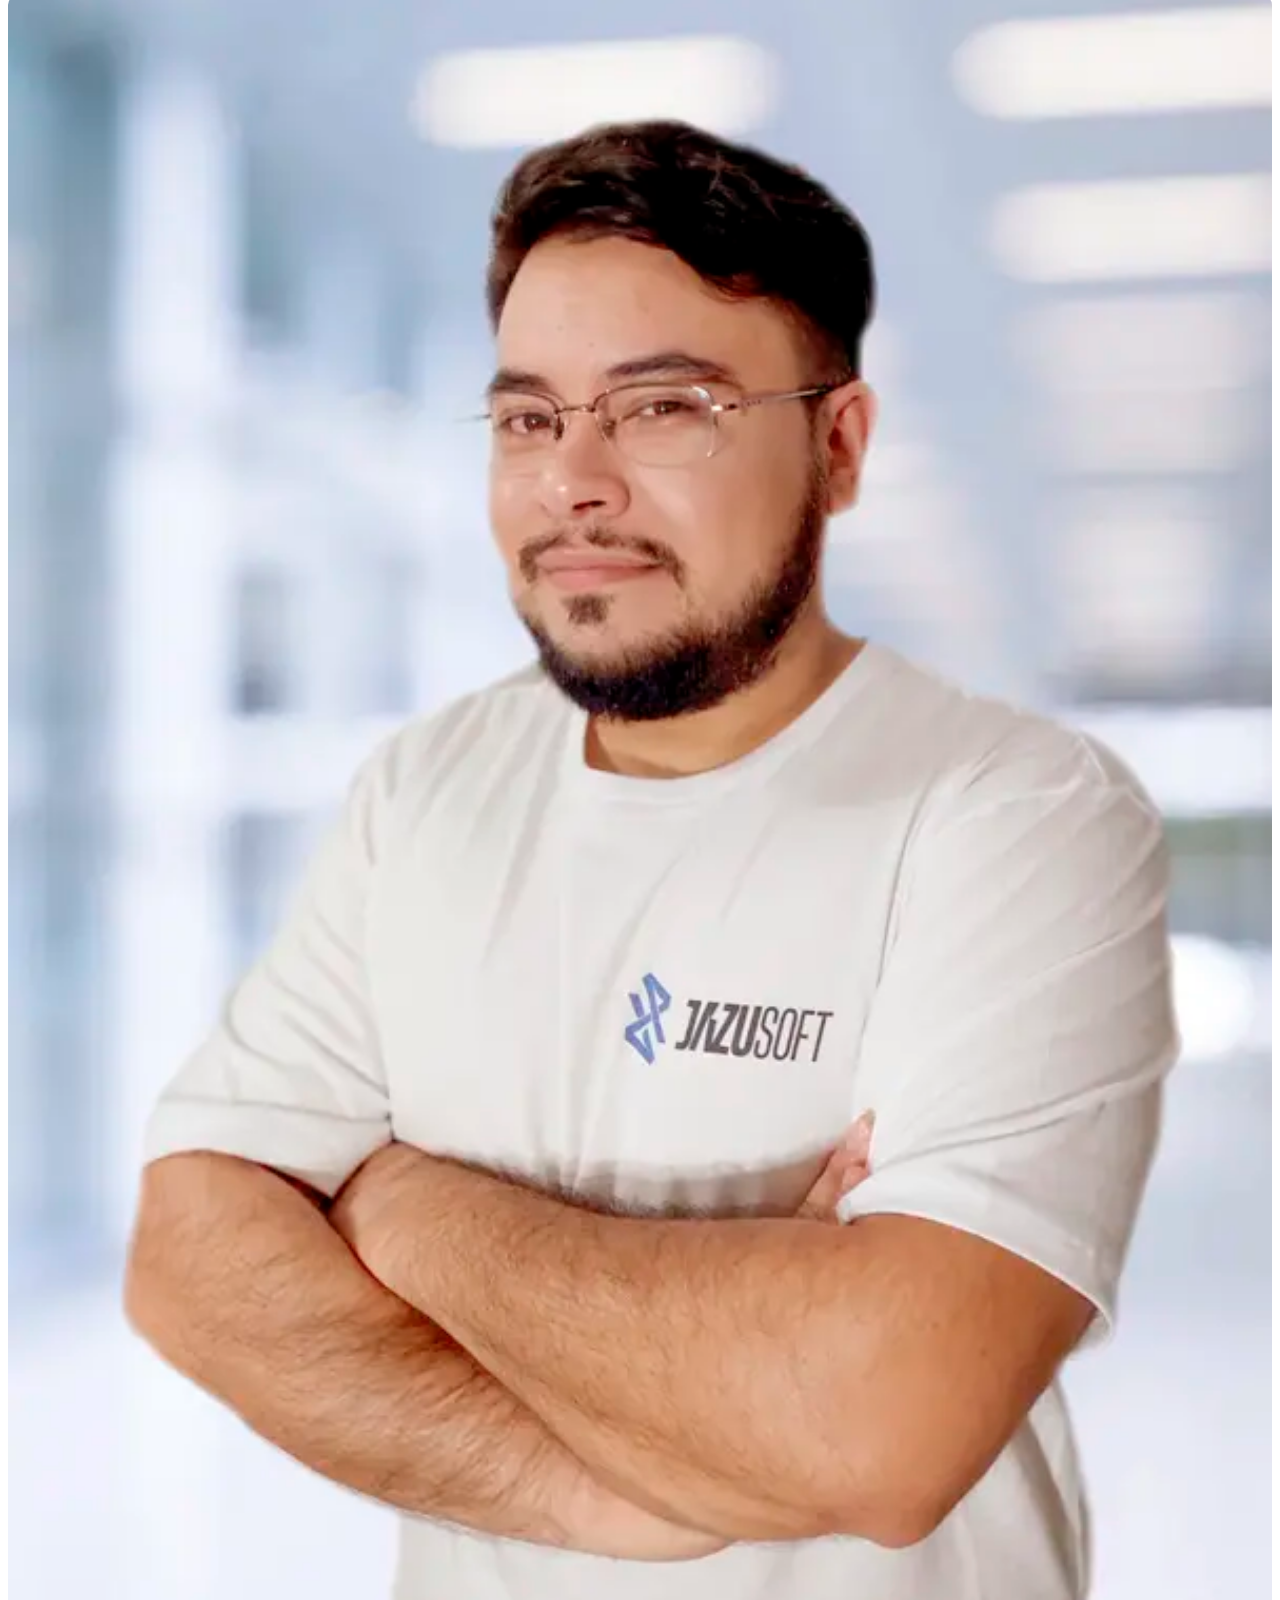
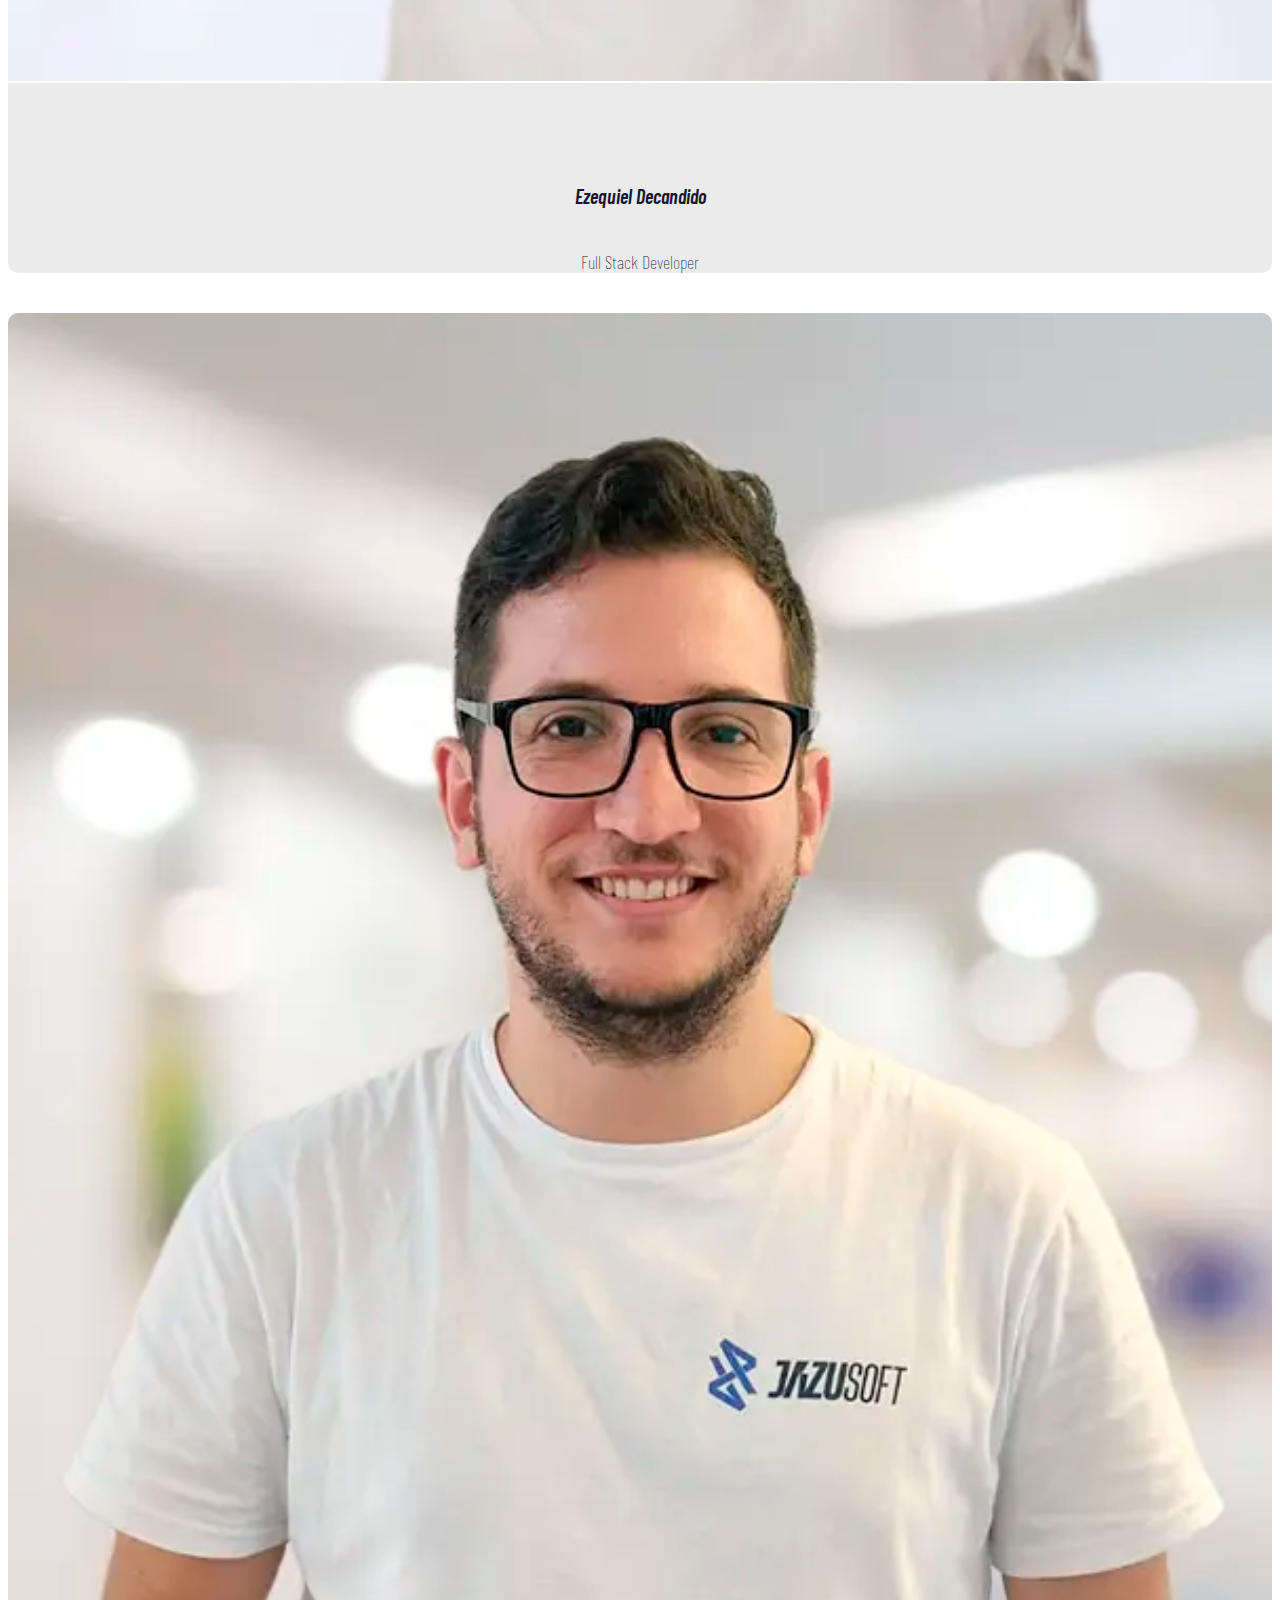
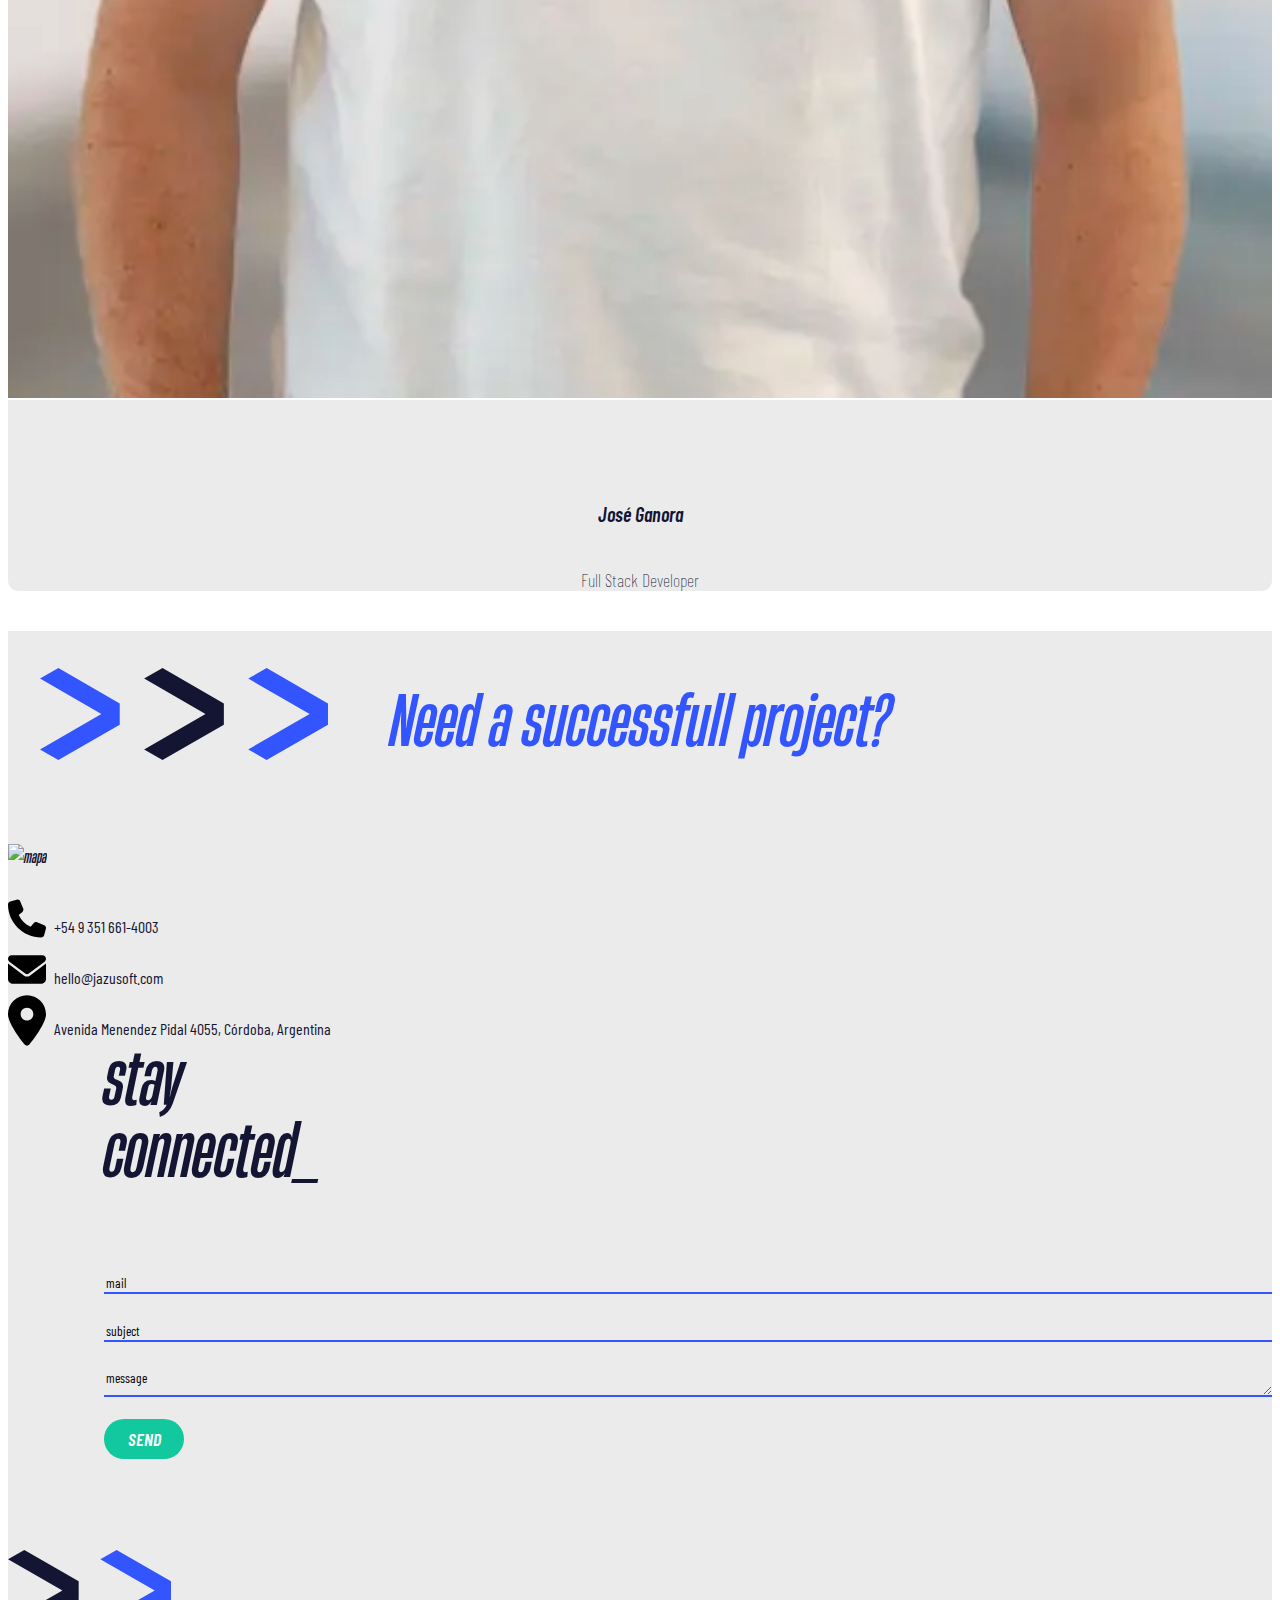
==== commit 9c0cadf2: "changes in carousel works" ====
--- a/index.html
+++ b/index.html
@@ -451,6 +451,16 @@
       </div>
       <div class="work-details row" id="work-details">
         <div id="carouselExampleSlidesOnly" class="carousel slide" data-bs-ride="carousel">
+          <div class="carousel-indicators">
+            <button type="button" data-bs-target="#carouselExampleSlidesOnly" data-bs-slide-to="0" class="active"
+              aria-current="true" aria-label="Slide 1"></button>
+            <button type="button" data-bs-target="#carouselExampleSlidesOnly" data-bs-slide-to="1"
+              aria-label="Slide 2"></button>
+            <button type="button" data-bs-target="#carouselExampleSlidesOnly" data-bs-slide-to="2"
+              aria-label="Slide 3"></button>
+            <button type="button" data-bs-target="#carouselExampleSlidesOnly" data-bs-slide-to="3"
+              aria-label="Slide 4"></button>
+          </div>
           <div class="carousel-inner">
             <div class="carousel-item active">
               <div class="col-xl-5">
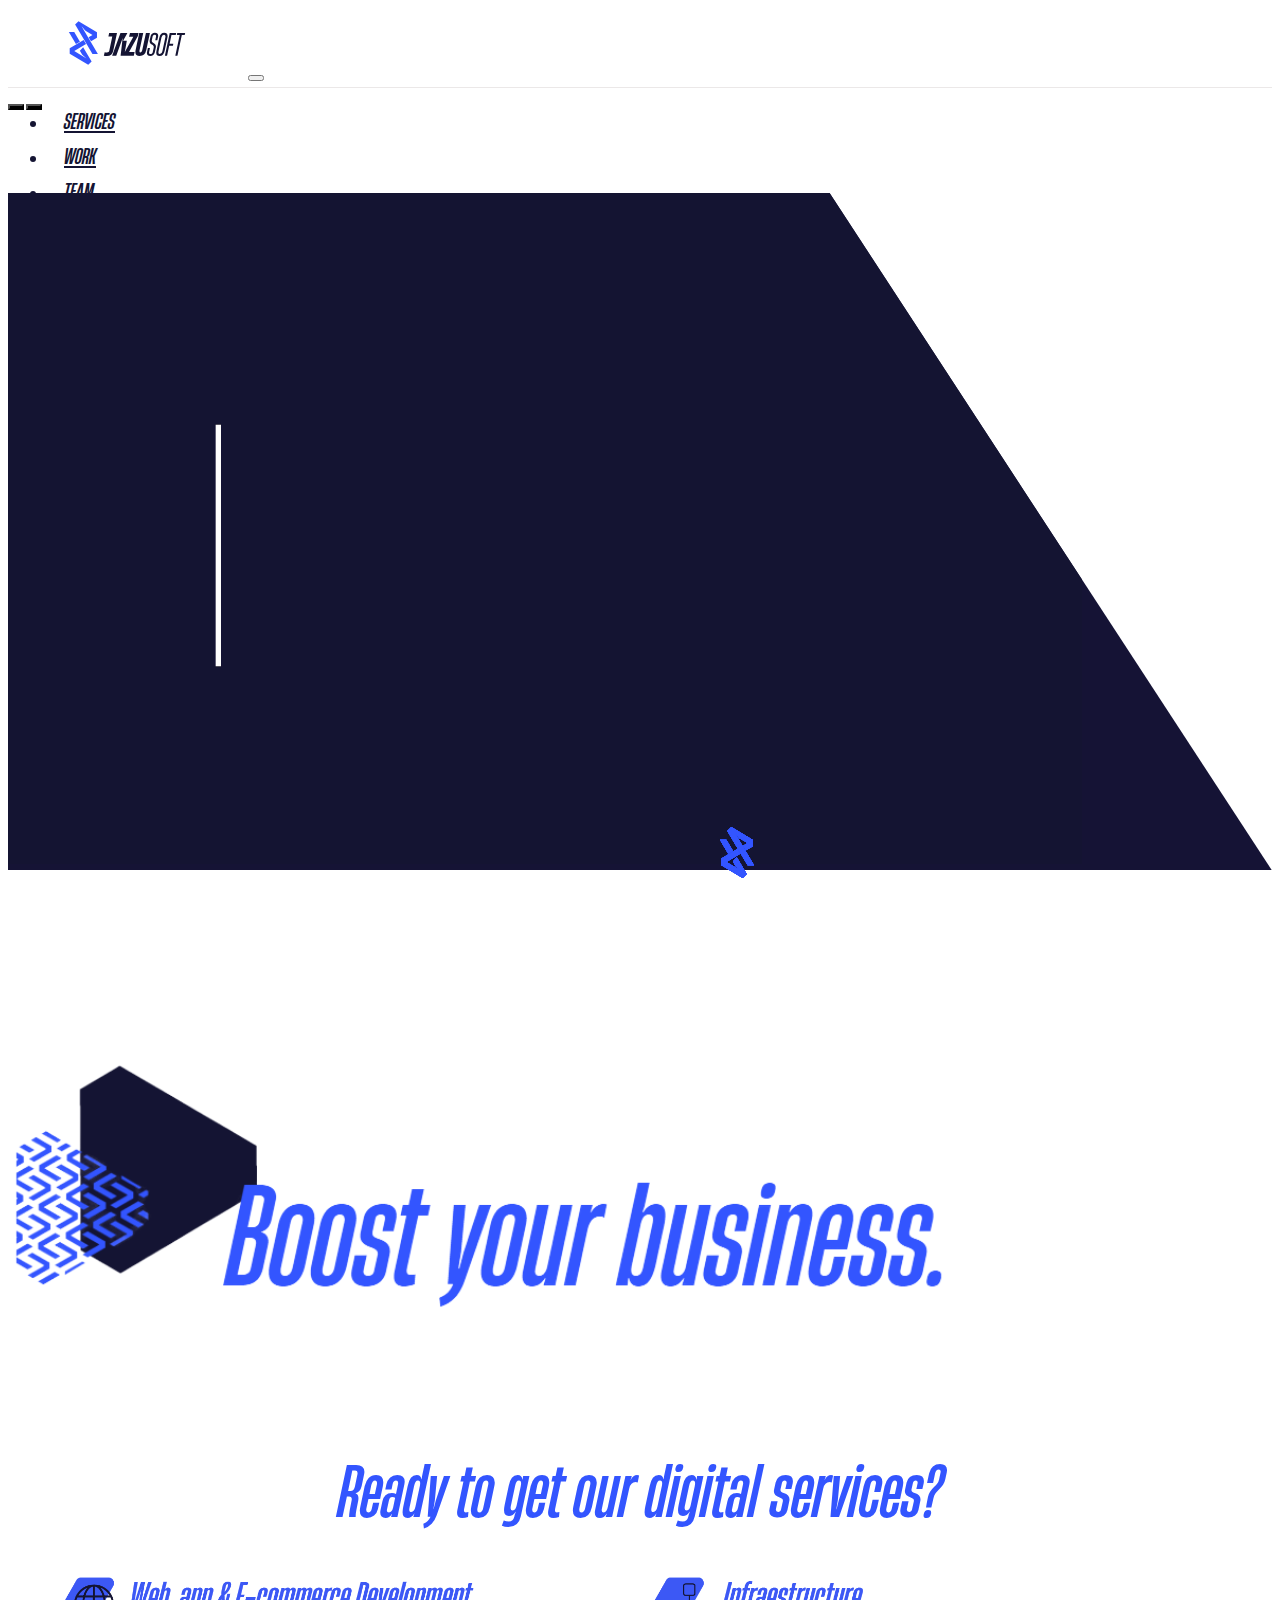
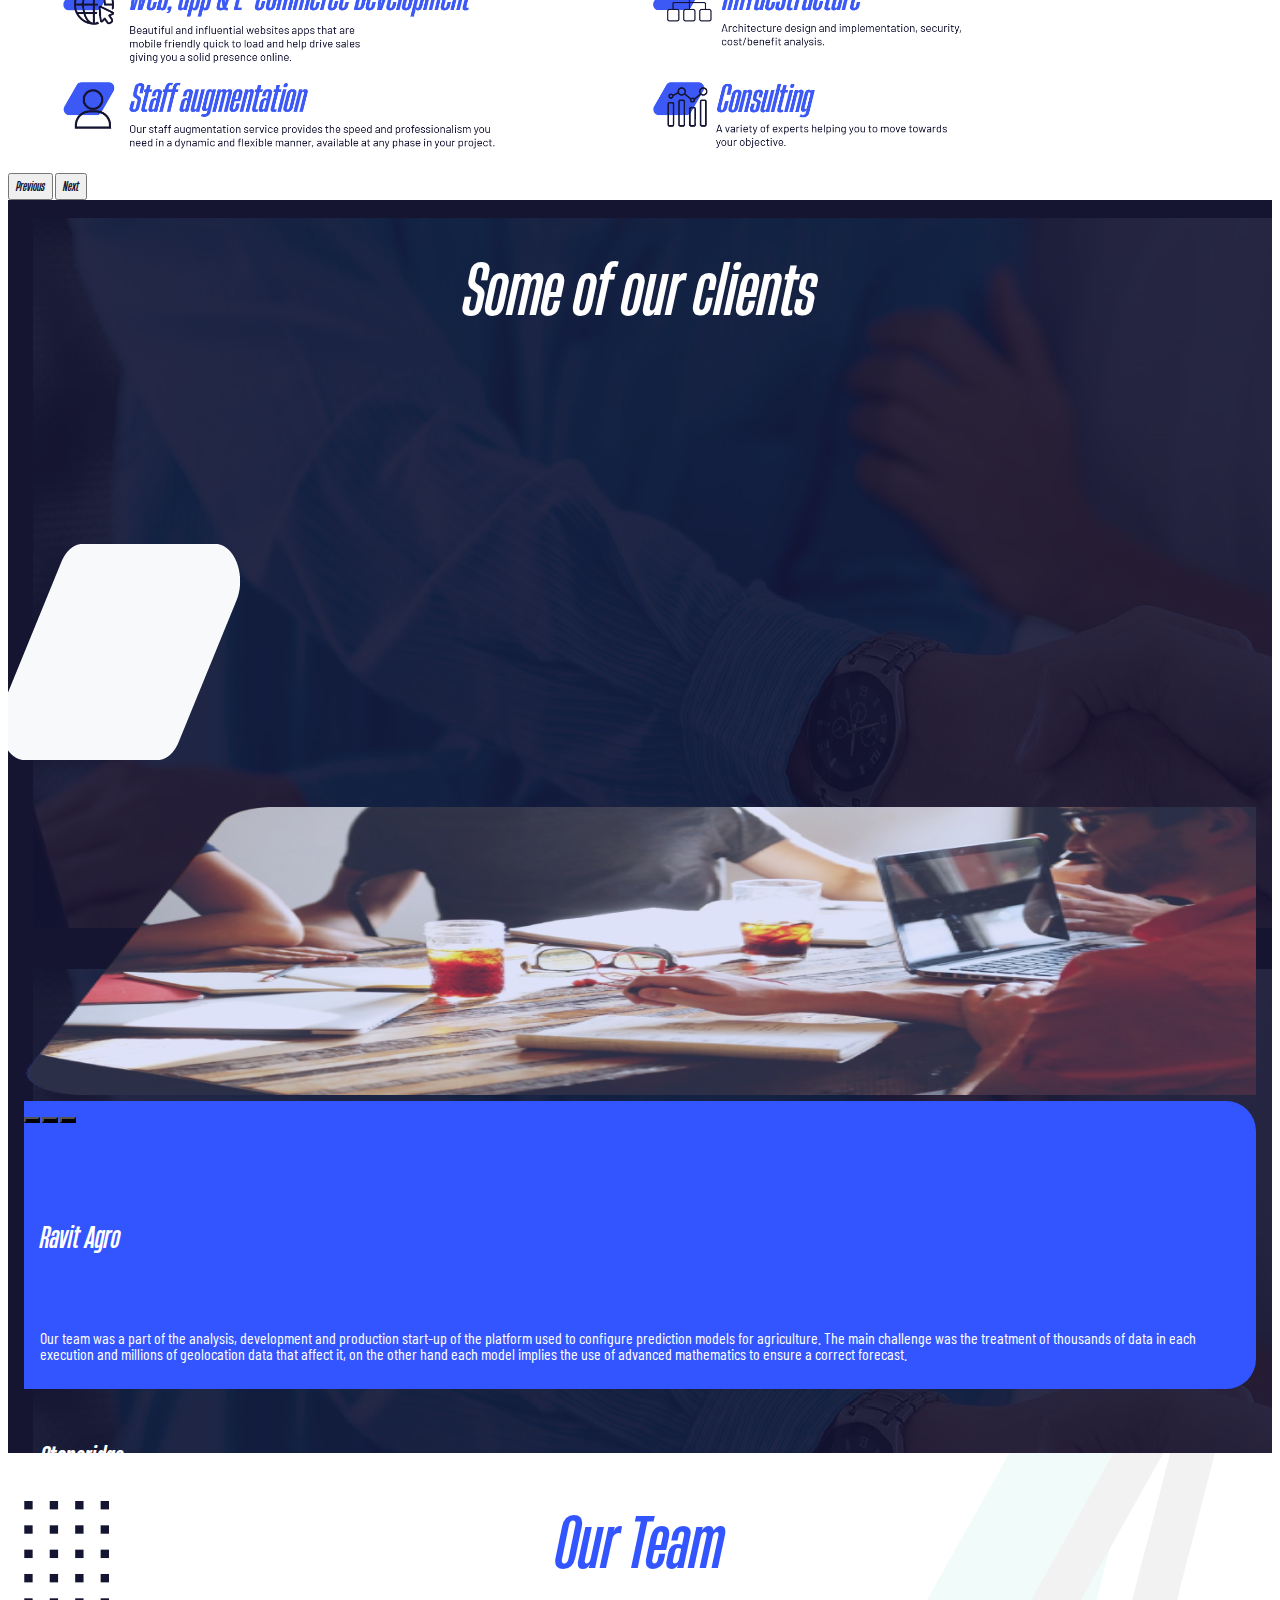
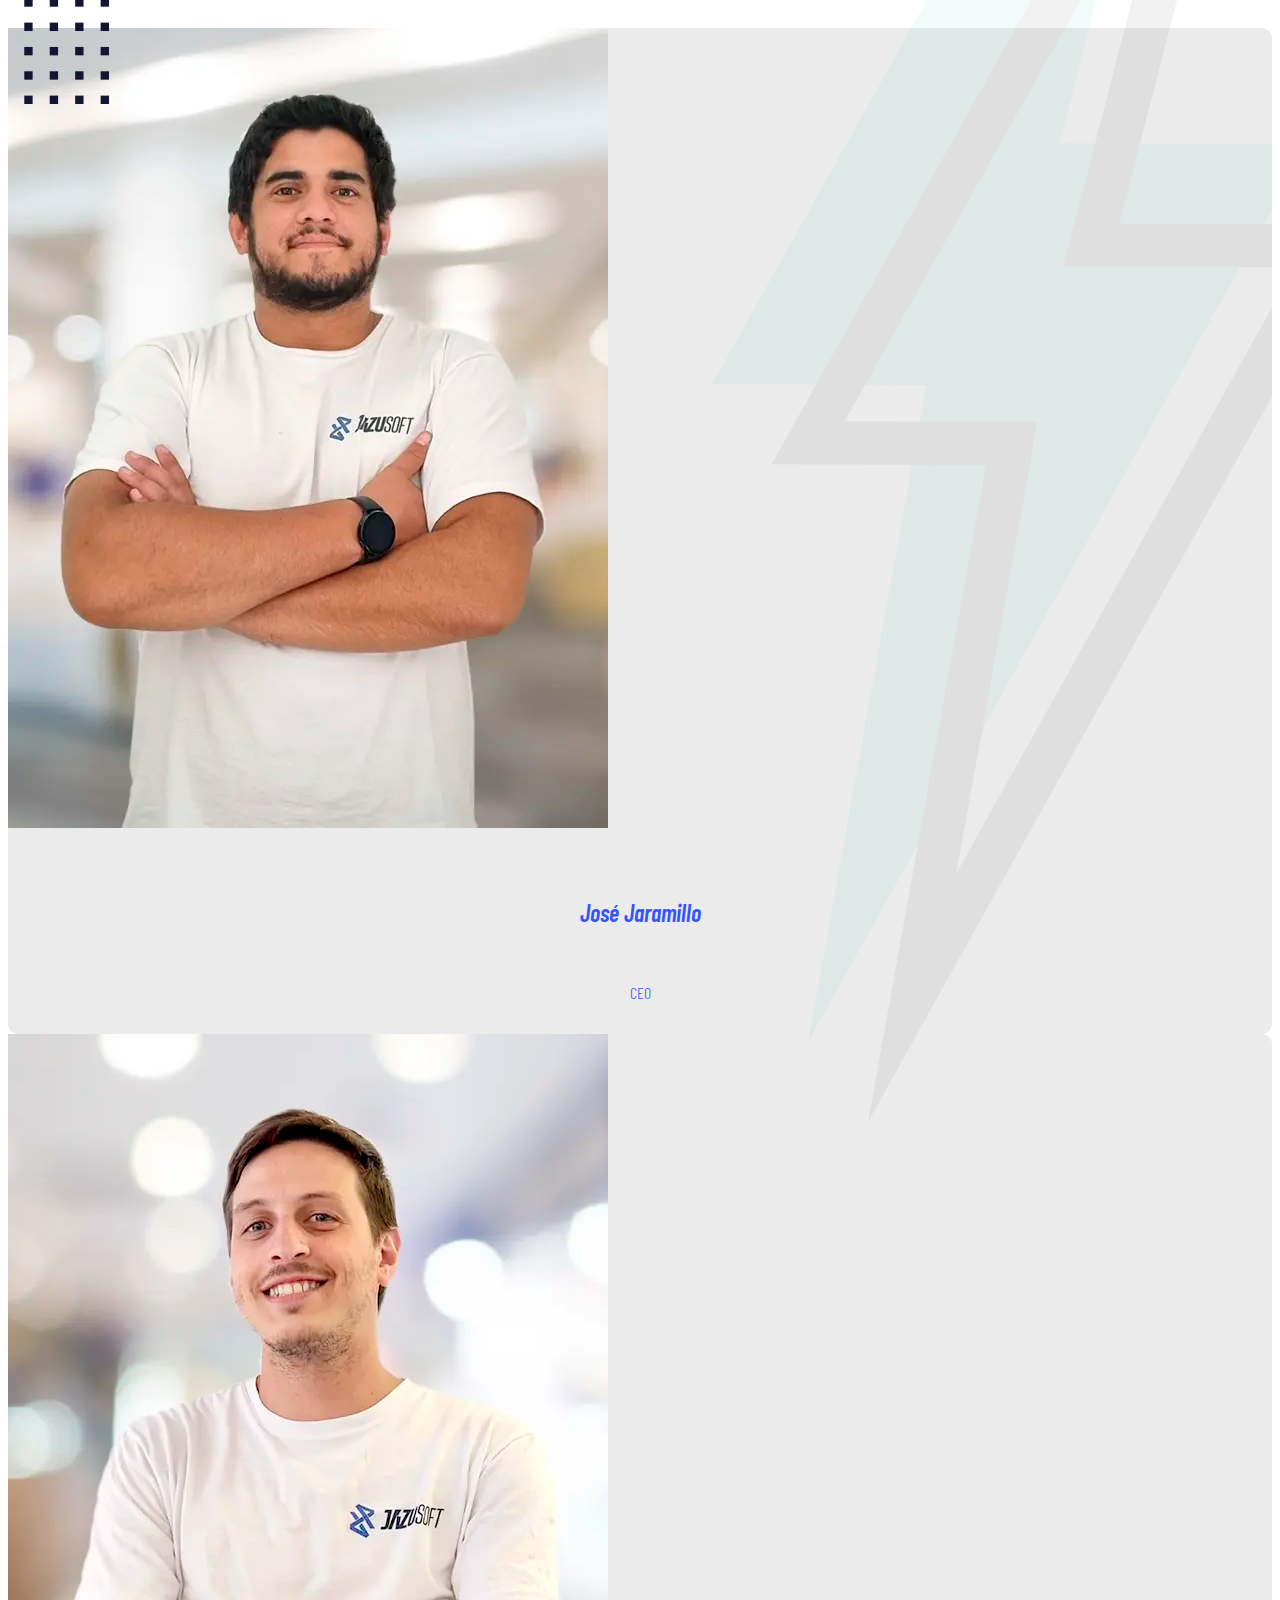
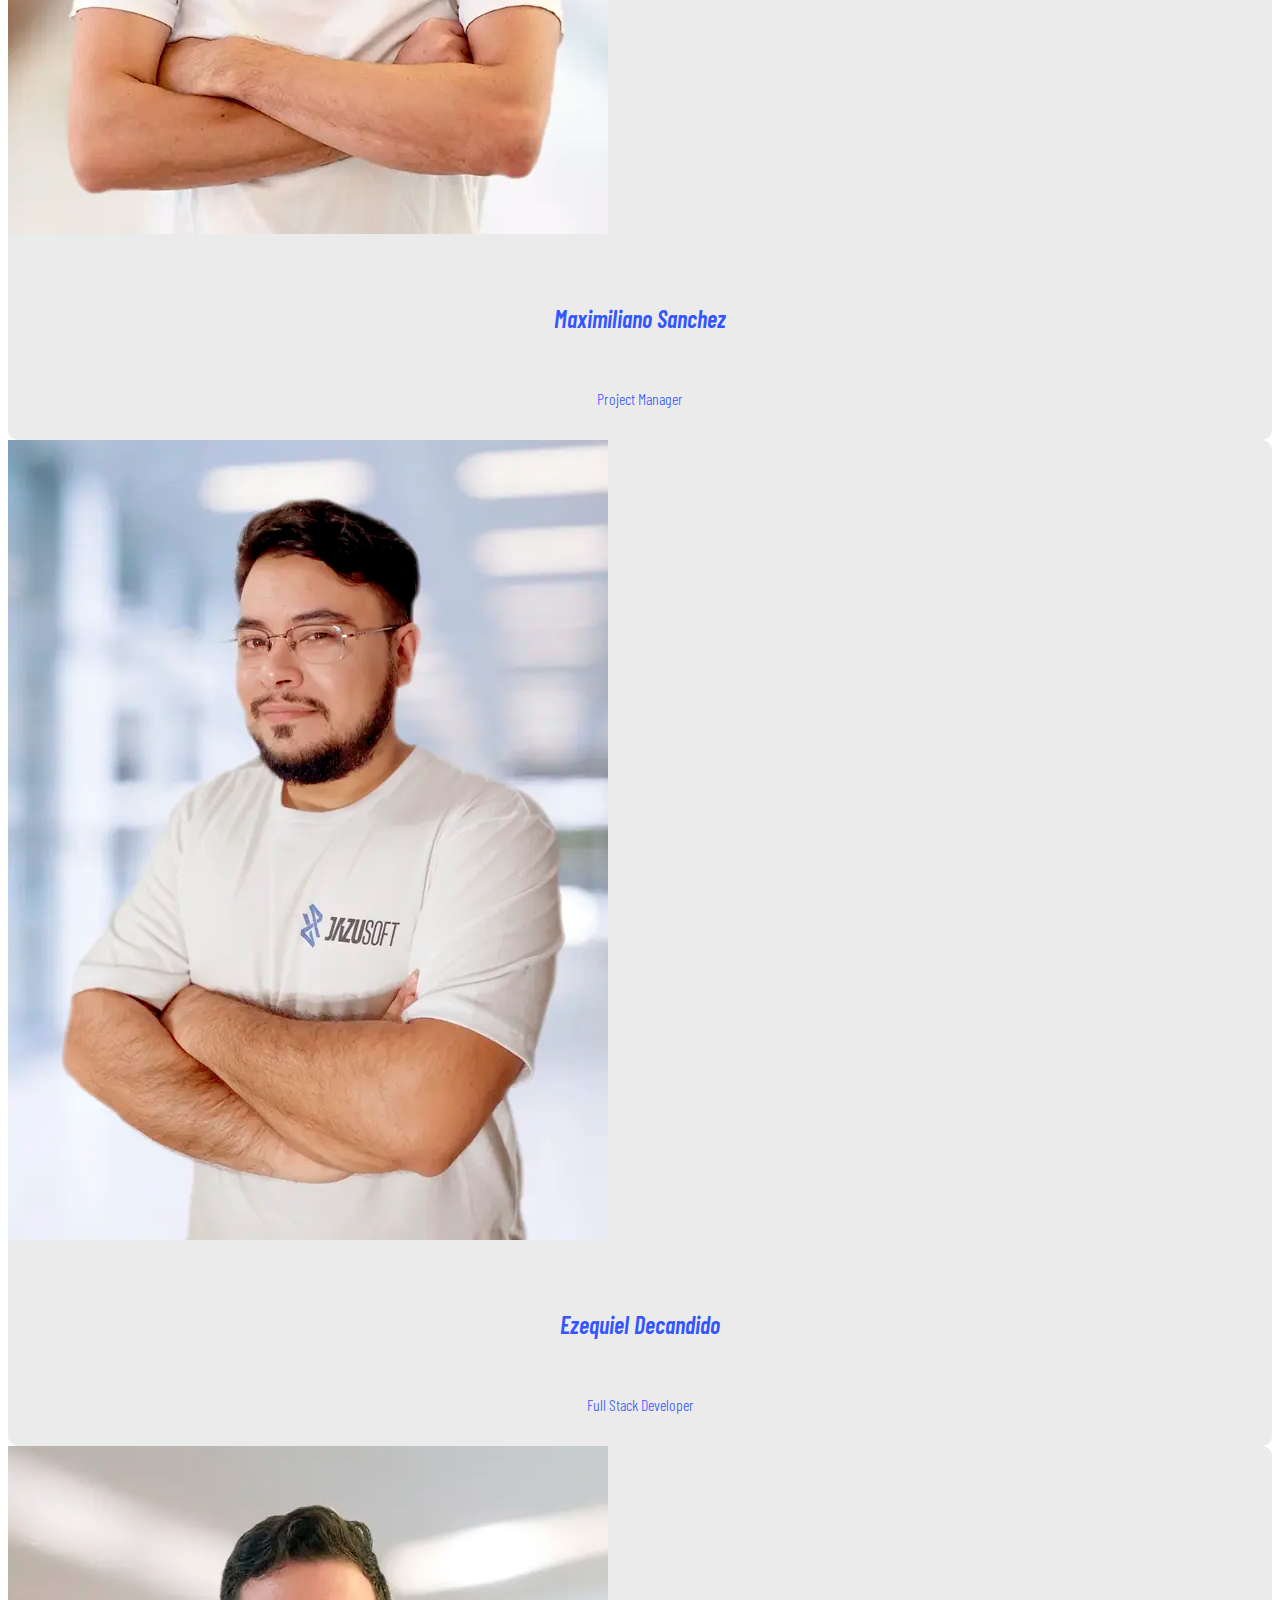
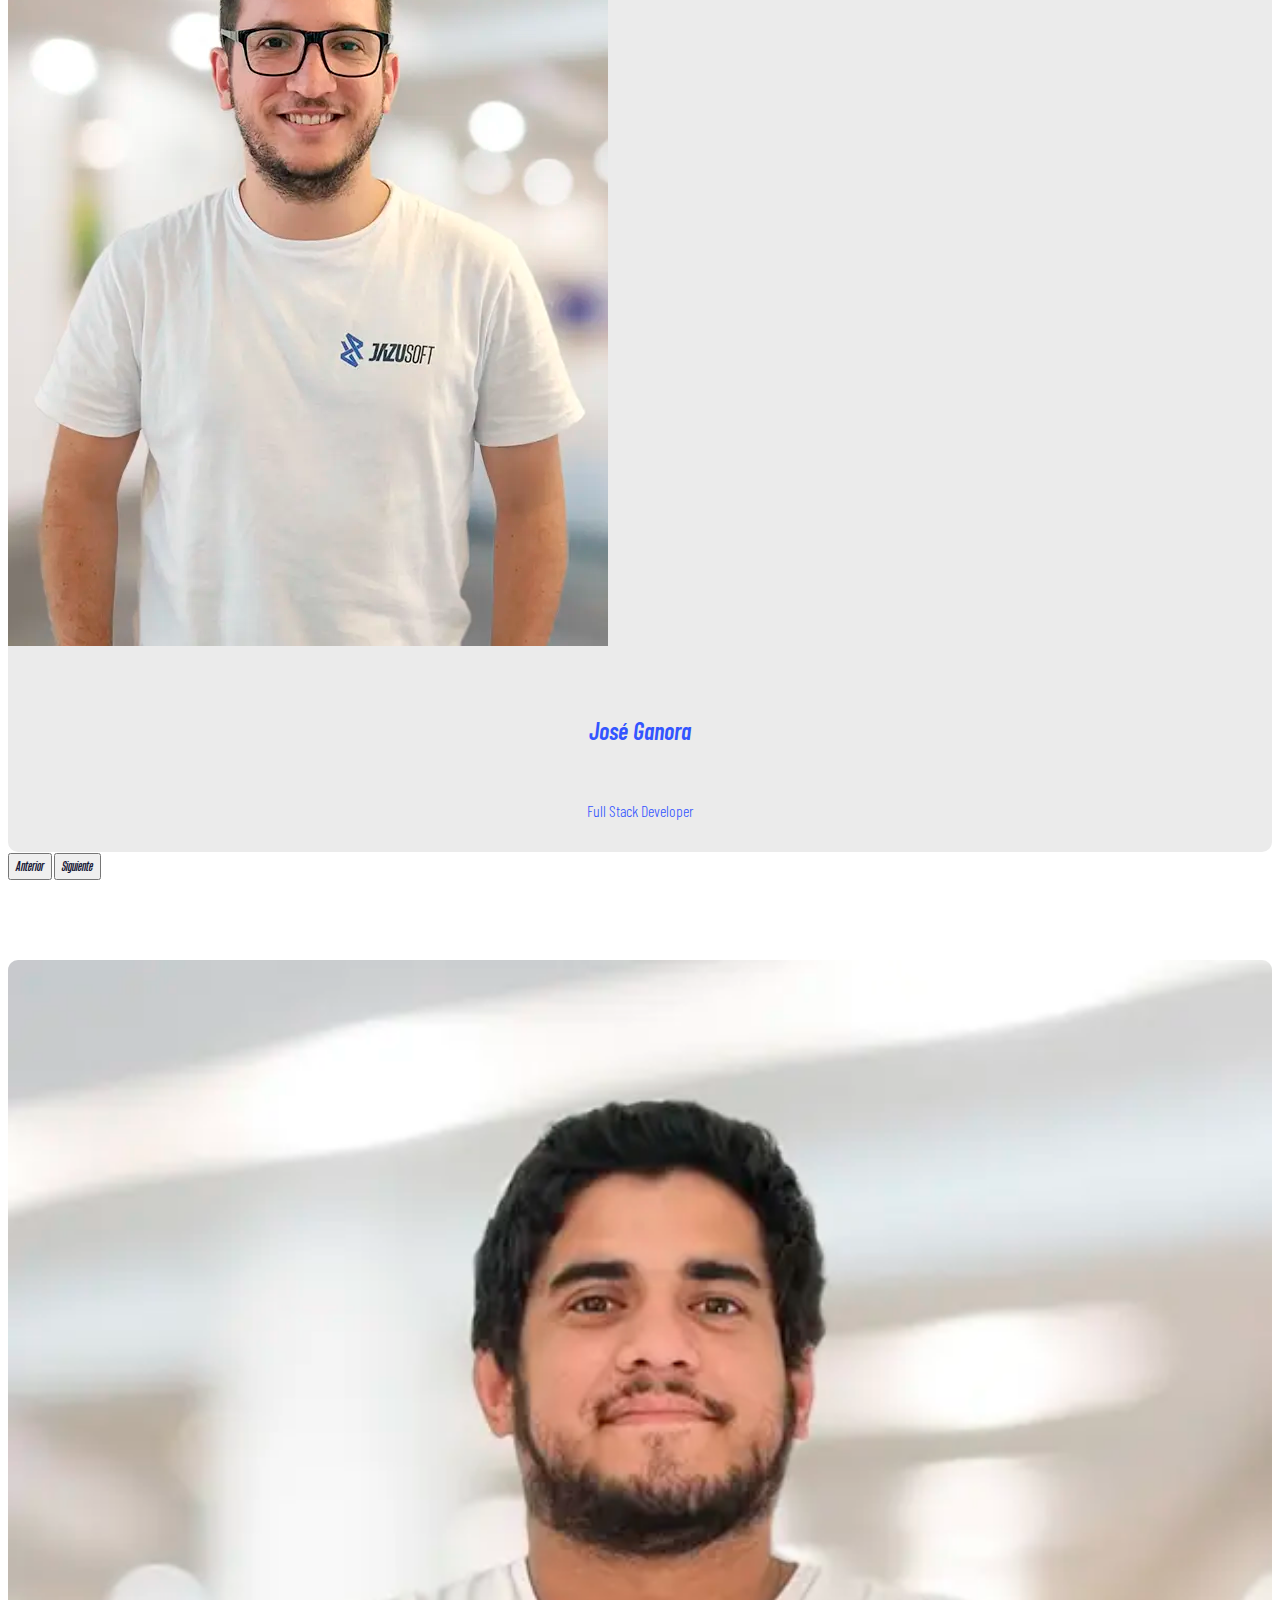
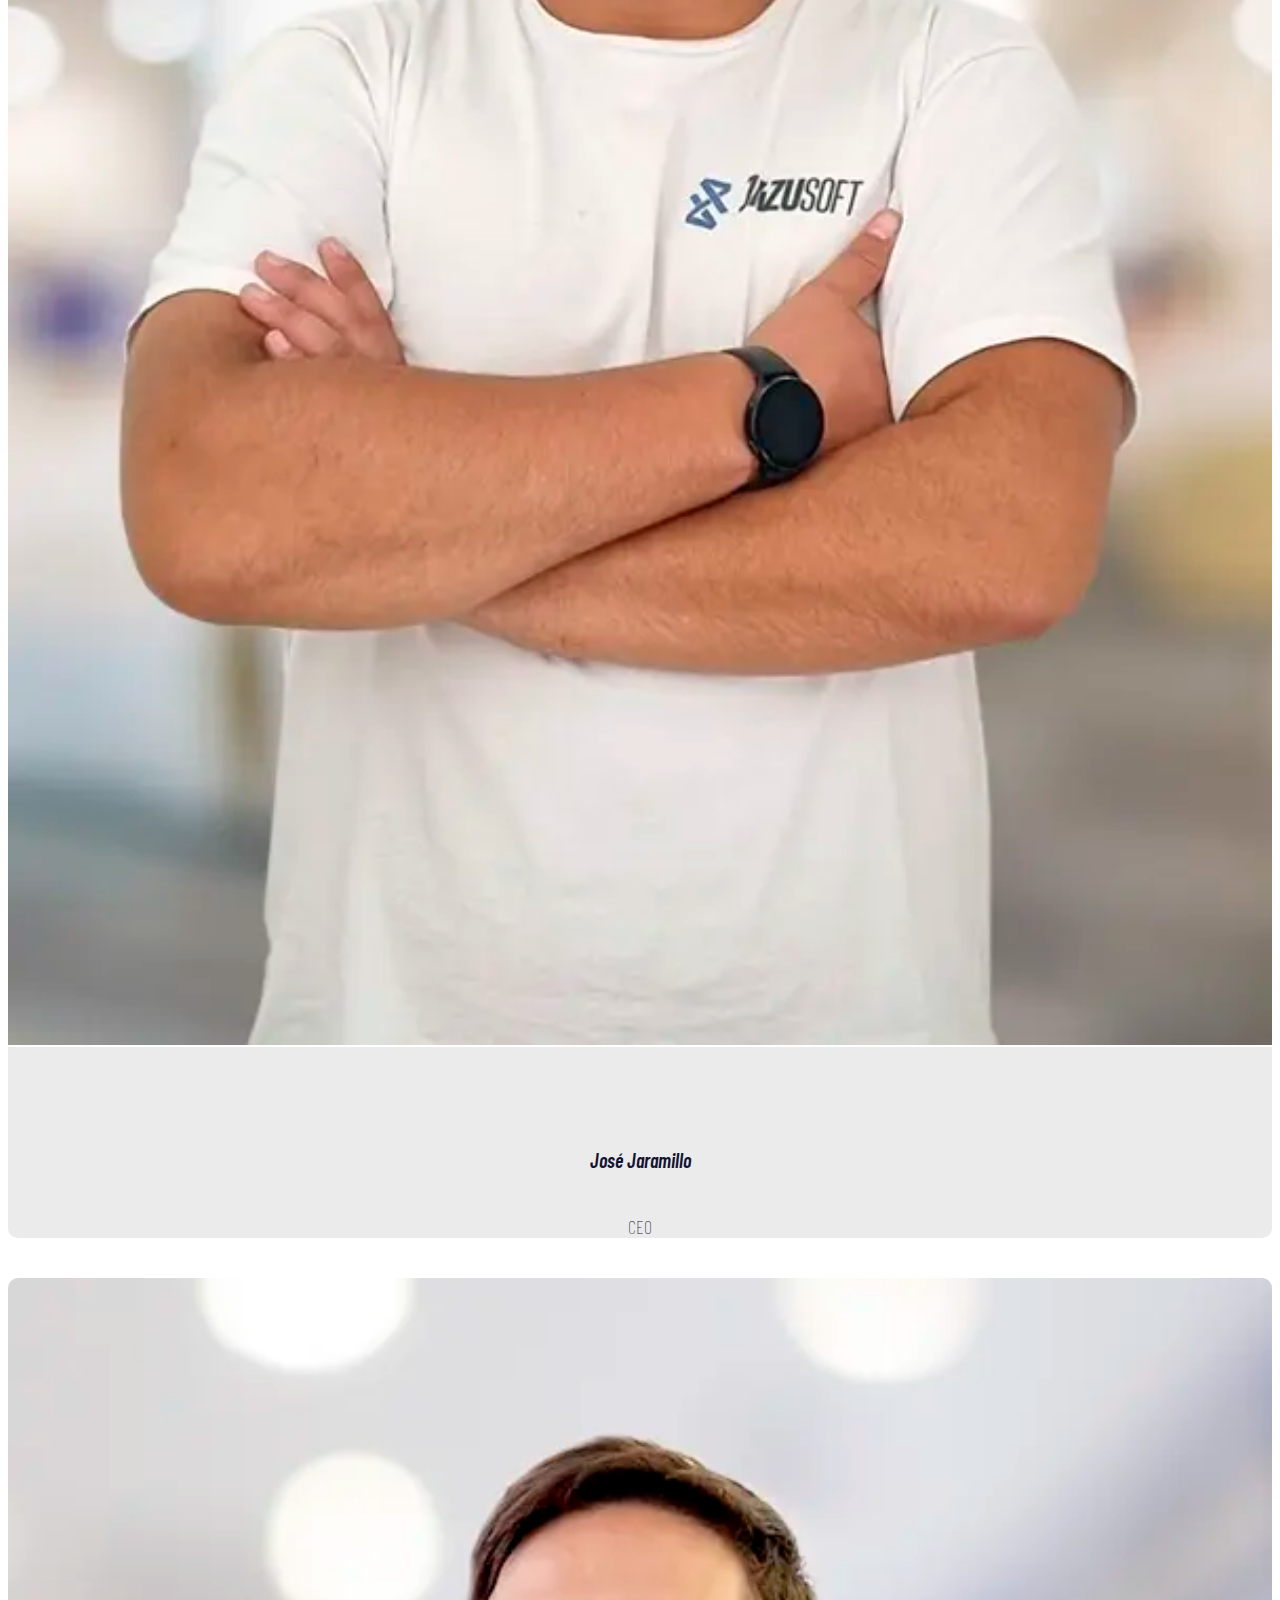
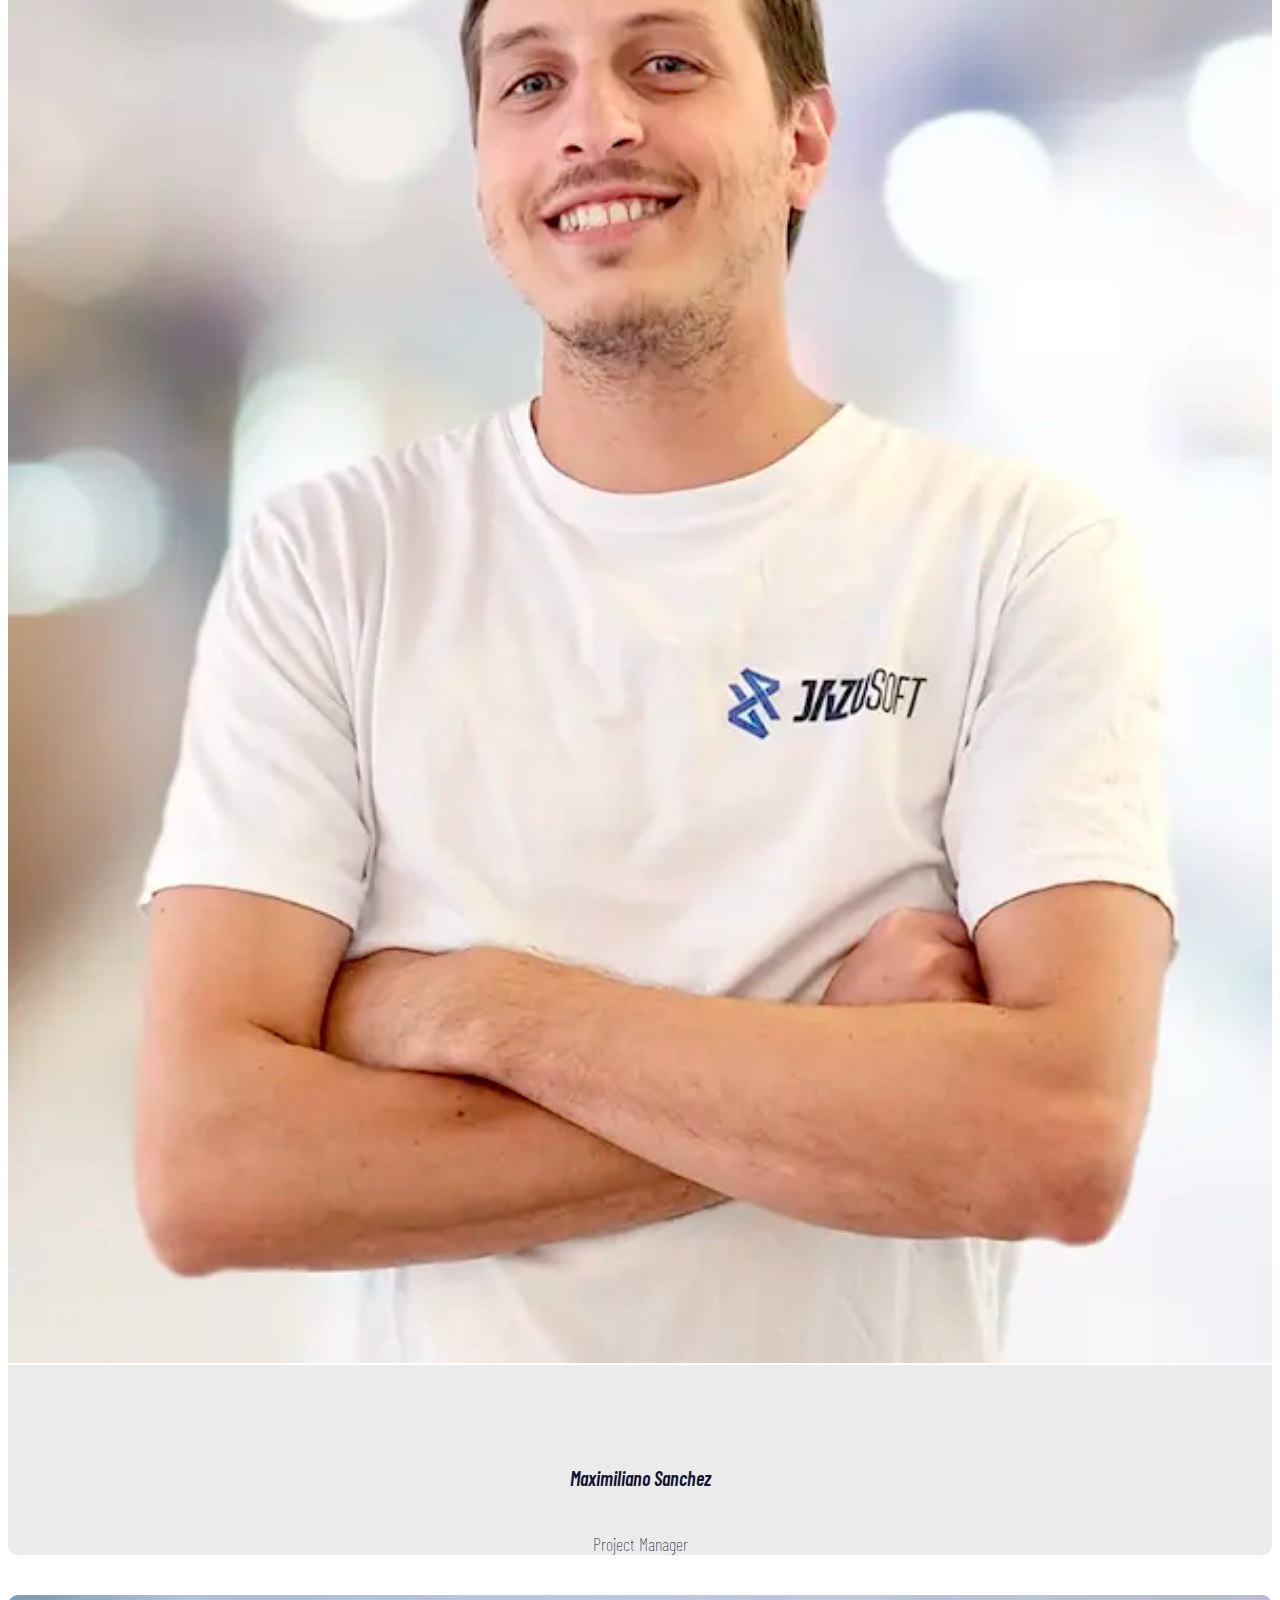
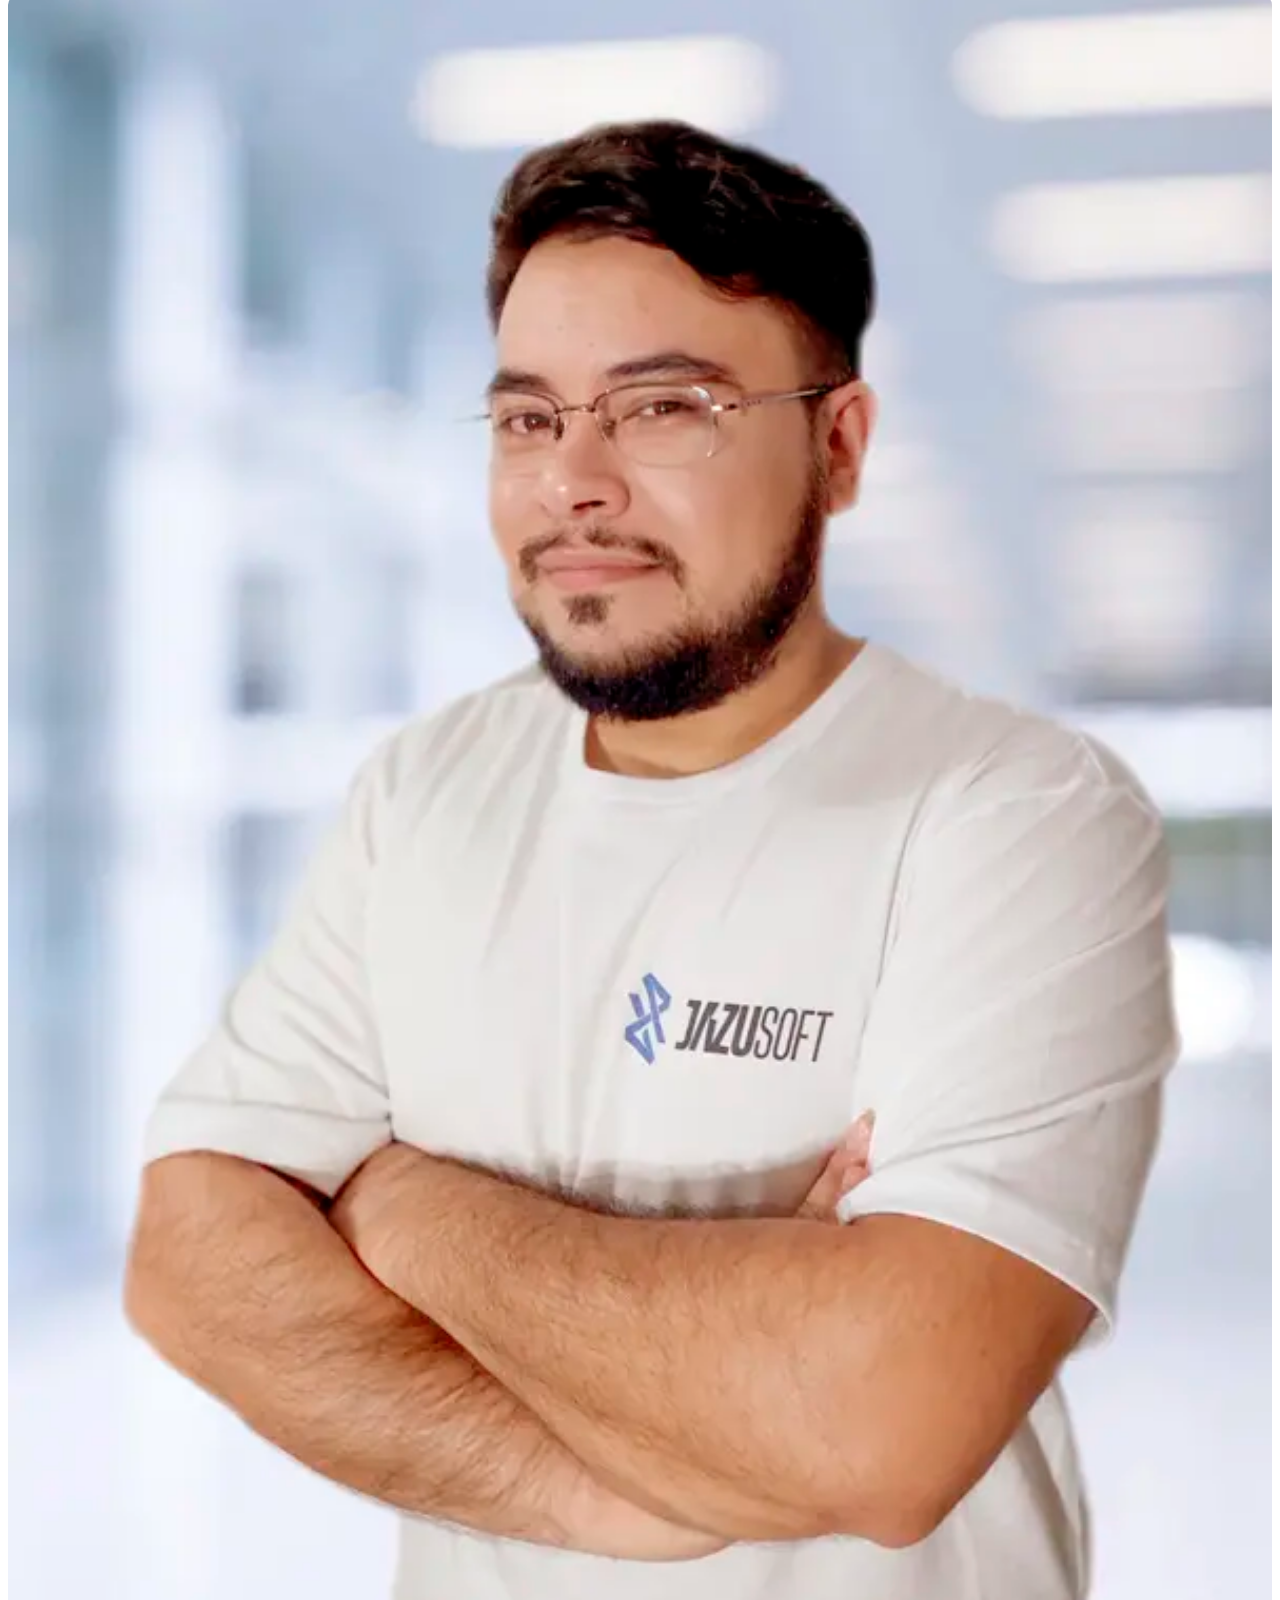
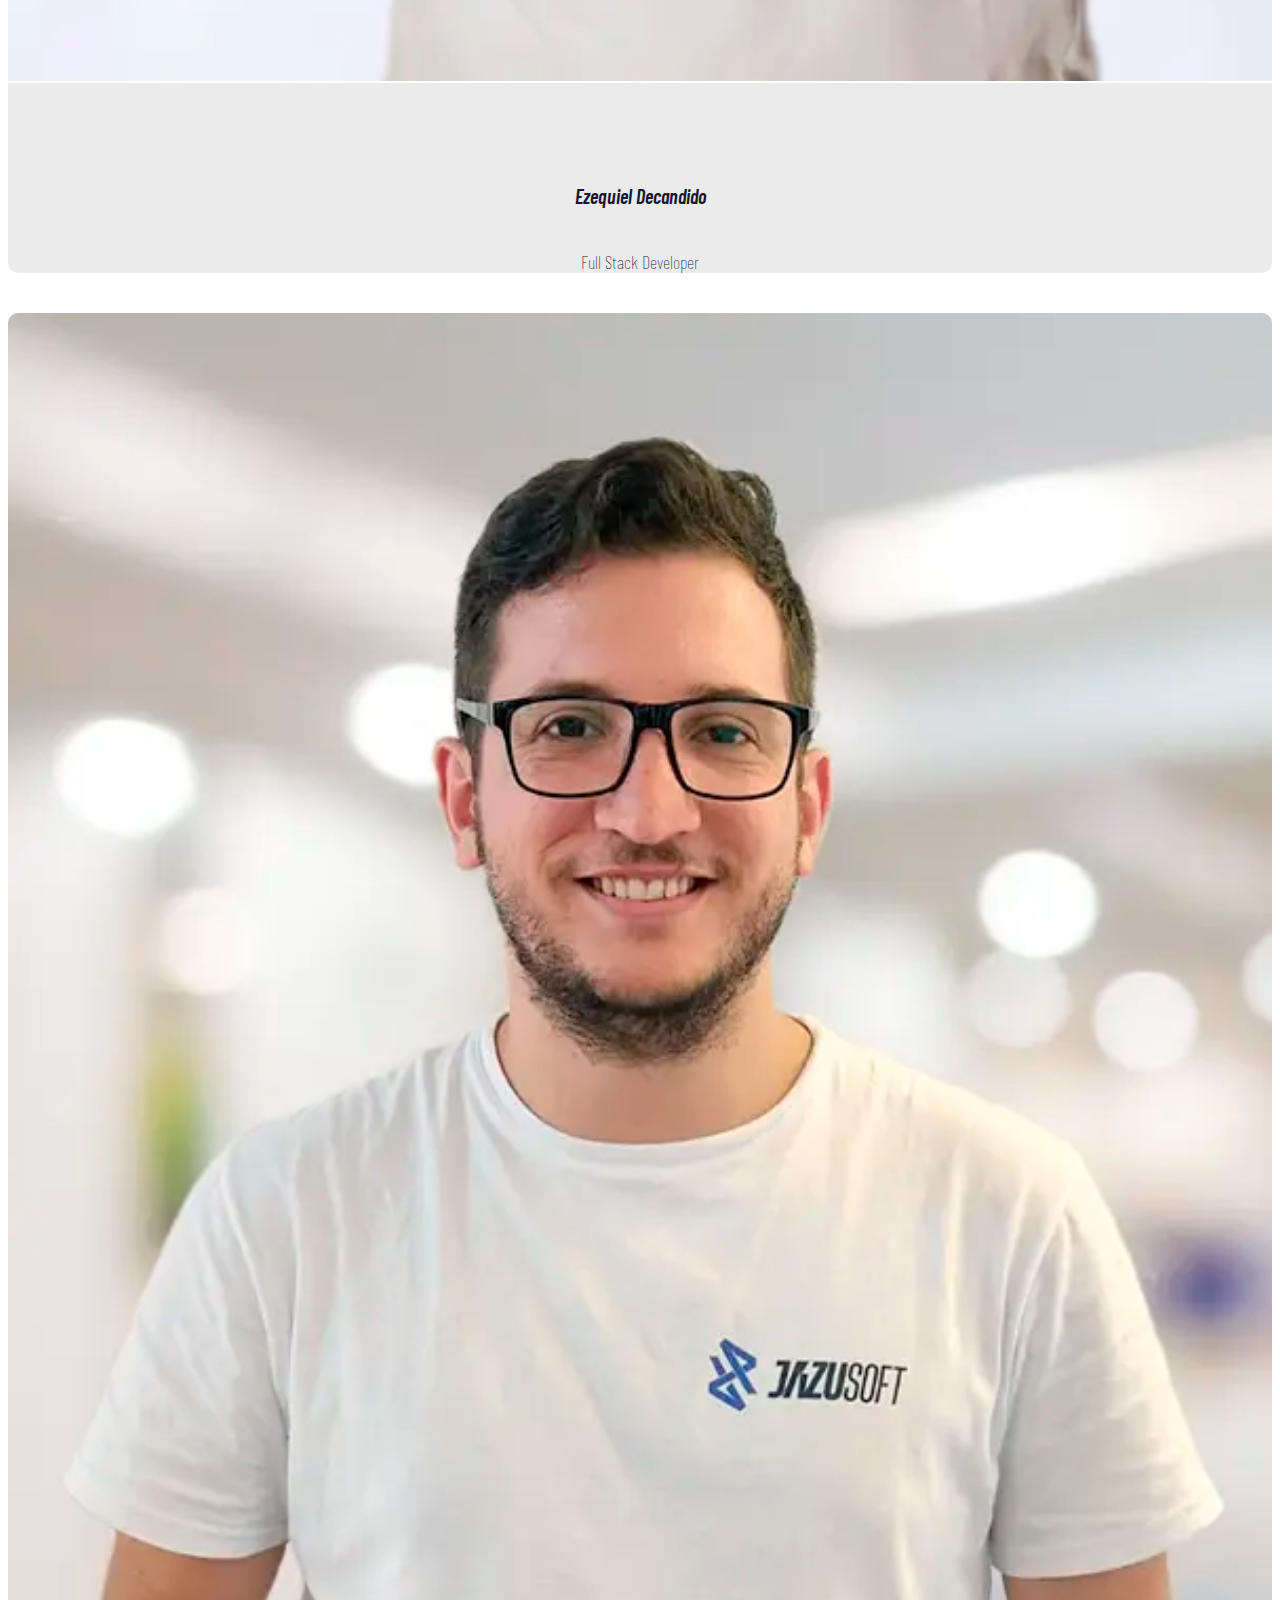
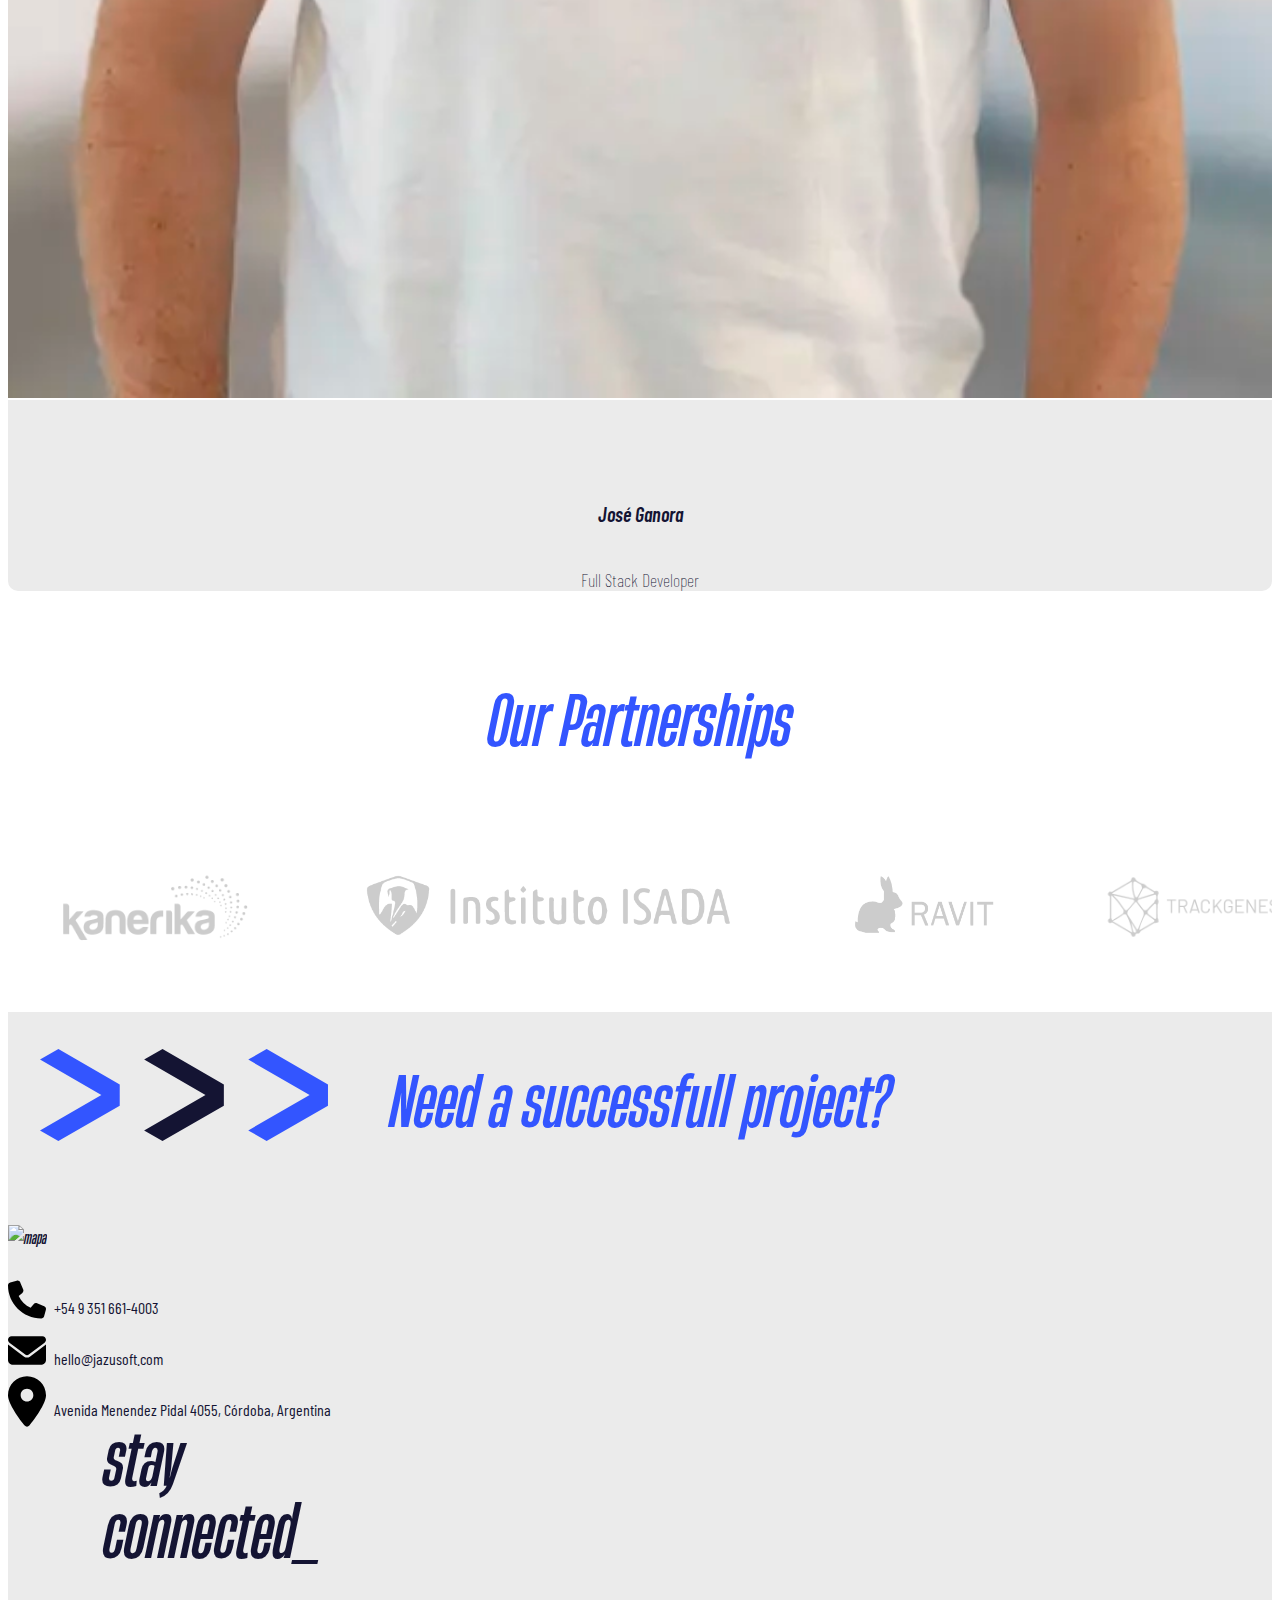
==== commit 01793e19: "add carousel partners, mobile carousel partners and fix map all in english version" ====
--- a/index.html
+++ b/index.html
@@ -818,6 +818,76 @@
           </div>
         </div>
       </div>
+    </div>
+  </section>
+  <section id="partners">
+    <div class="container">
+      <div class="row">
+        <div class="col-md-12">
+          <h2 class="section-title">Our Partnerships</h2>
+        </div>
+      </div>
+      <div class="carousel-container" id="slider-partners">
+        <div class="logos-slide">
+          <img src="/assets/images/kanerika.png" alt="kanerika">
+          <img src="/assets//images/isada.png" alt="isada">
+          <img src="/assets/images/ravit-img-car.png" alt="ravit">
+          <img src="/assets/images/trackgenesis.png" alt="trackgenesis">
+        </div>
+        <div class="logos-slide">
+          <img src="/assets/images/kanerika.png" alt="kanerika">
+          <img src="/assets//images/isada.png" alt="isada">
+          <img src="/assets/images/ravit-img-car.png" alt="ravit">
+          <img src="/assets/images/trackgenesis.png" alt="trackgenesis">
+        </div>
+      </div>
+      <div class="carousel-mobile-container" id="mobile-slider-partners">
+        <div id="carouselPartnersMobile" class="carousel slide" data-bs-interval="2000" data-bs-ride="carousel">
+          <div class="carousel-inner">
+            <div class="carousel-item active">
+              <div>
+                <div class="c-image-partners">
+                  <img src="/assets/images/kanerika.png" class="d-block w-100" alt="foto">
+                </div>
+              </div>
+            </div>
+            <div class="carousel-item">
+              <div>
+                <div class="c-image-partners-isada">
+                  <img src="/assets/images/isada.png" class="d-block w-100" alt="foto">
+                </div>
+              </div>
+            </div>
+            <div class="carousel-item">
+              <div>
+                <div class="c-image-partners-ravit">
+                  <img src="/assets/images/ravit-img-car.png" class="d-block w-100" alt="foto">
+                </div>
+              </div>
+            </div>
+            <div class="carousel-item">
+              <div>
+                <div class="c-image-partners">
+                  <img src="/assets/images/trackgenesis.png" class="d-block w-100" alt="foto">
+                </div>
+              </div>
+            </div>
+          </div>
+          <button class="carousel-control-prev" type="button" data-bs-target="#carouselTeamMobile"
+            data-bs-slide="prev">
+            <span class="carousel-control-prev-icon" aria-hidden="true"></span>
+            <span class="visually-hidden">Anterior</span>
+          </button>
+          <button class="carousel-control-next" type="button" data-bs-target="#carouselTeamMobile"
+            data-bs-slide="next">
+            <span class="carousel-control-next-icon" aria-hidden="true"></span>
+            <span class="visually-hidden">Siguiente</span>
+          </button>
+        </div>
+      </div>
+    </div>
+      </div>
+    </div>
   </section>
   <section id="contact">
     <div id="contact-scroll"></div>
@@ -834,7 +904,7 @@
         <div class="col-md-6">
           <div class="mapa d-none d-md-block">
             <img
-              src="https://maps.googleapis.com/maps/api/staticmap?size=600x400&maptype=roadmap&markers=color:red|-31.3815278,-64.2407394&zoom=15&key=AIzaSyDpRfUG7CZAYibqQkkj1eKEkqPZZAtnGb4"
+              src="https://maps.googleapis.com/maps/api/staticmap?size=600x400&maptype=roadmap&markers=color:red|-31.3815278,-64.2407394&zoom=15&key=AIzaSyBrRlrfGt-9rCeXSaSgnGNHizBAwCq0SEM"
               alt="mapa"></img>
           </div>
           <div class="datos-contact d-none d-md-block">
--- a/styles.css
+++ b/styles.css
@@ -89,9 +89,11 @@
     width: 85%;
     height: 100%;
 }
-#flechas-inicio{
+
+#flechas-inicio {
     display: none;
 }
+
 .video-container {
     width: 100%;
     height: 100%;
@@ -566,8 +568,9 @@
     width: 100%;
 
 }
-#workbig{
-    padding-top: 7rem!important;
+
+#workbig {
+    padding-top: 7rem !important;
 }
 
 #work .card .details button {
@@ -913,6 +916,10 @@
     height: 40rem;
 }
 
+#mobile-slider-partners {
+    display: none;
+}
+
 /* CAROUSEL TEAM */
 .carrusel {
     margin-bottom: 5rem;
@@ -927,6 +934,30 @@
     width: 100%;
 }
 
+#carouselPartnersMobile {
+    height: 16rem;
+    margin-top: 2rem;
+    margin-bottom: 2rem;
+}
+
+.c-image-partners img{
+    margin-top: 2rem;
+    height: 8rem;
+    margin-bottom: 2rem;
+}
+
+.c-image-partners-ravit img{
+    margin-top: 0rem;
+    height: 10rem;
+    margin-bottom: 2rem;
+}
+
+.c-image-partners-isada img{
+    margin-top: 2rem;
+    height: 6rem;
+    margin-bottom: 2rem;
+}
+
 .c-desc {
     width: 100%;
     padding: 1rem;
@@ -935,12 +966,12 @@
 
 #carrusel .modal-title-2 {
     margin-top: 0;
-    text-align: center!important;
+    text-align: center !important;
 }
 
 .modal-title-2 {
     margin-top: 0;
-    text-align: center!important;
+    text-align: center !important;
 }
 
 #carrusel .modal-subtitle {
@@ -1060,7 +1091,8 @@
     .item-mobile {
         height: 46rem;
     }
-    #flechas-inicio{
+
+    #flechas-inicio {
         display: block;
     }
 }
@@ -1115,6 +1147,13 @@
         font-size: 1rem !important;
     }
 
+    #slider-partners {
+        display: none;
+    }
+    #mobile-slider-partners{
+        display: block;
+    }
+
     .social {
         justify-content: center;
         margin-left: 0 !important;
@@ -1212,6 +1251,36 @@
     }
 }
 
+@keyframes slide {
+    from {
+        transform: translateX(0);
+    }
+
+    to {
+        transform: translateX(-100%);
+    }
+}
+
+.carousel-container {
+    overflow: hidden;
+    padding: 60px 0;
+    white-space: nowrap;
+}
+
+.carousel-container:hover .logos-slide {
+    animation-play-state: paused;
+}
+
+.logos-slide {
+    animation: 10s slide infinite linear;
+    display: inline-block;
+}
+
+.logos-slide img {
+    height: 5rem;
+    margin: 0 3rem;
+}
+
 @media (min-width: 991px) {
     .nav-header {
         border-bottom: 1px solid rgb(235, 232, 232);
@@ -1220,6 +1289,10 @@
 }
 
 @media (max-width: 1199px) {
+    .mapa img{
+        width: 100%;
+    }
+
     .work-left {
         bottom: 61% !important;
     }
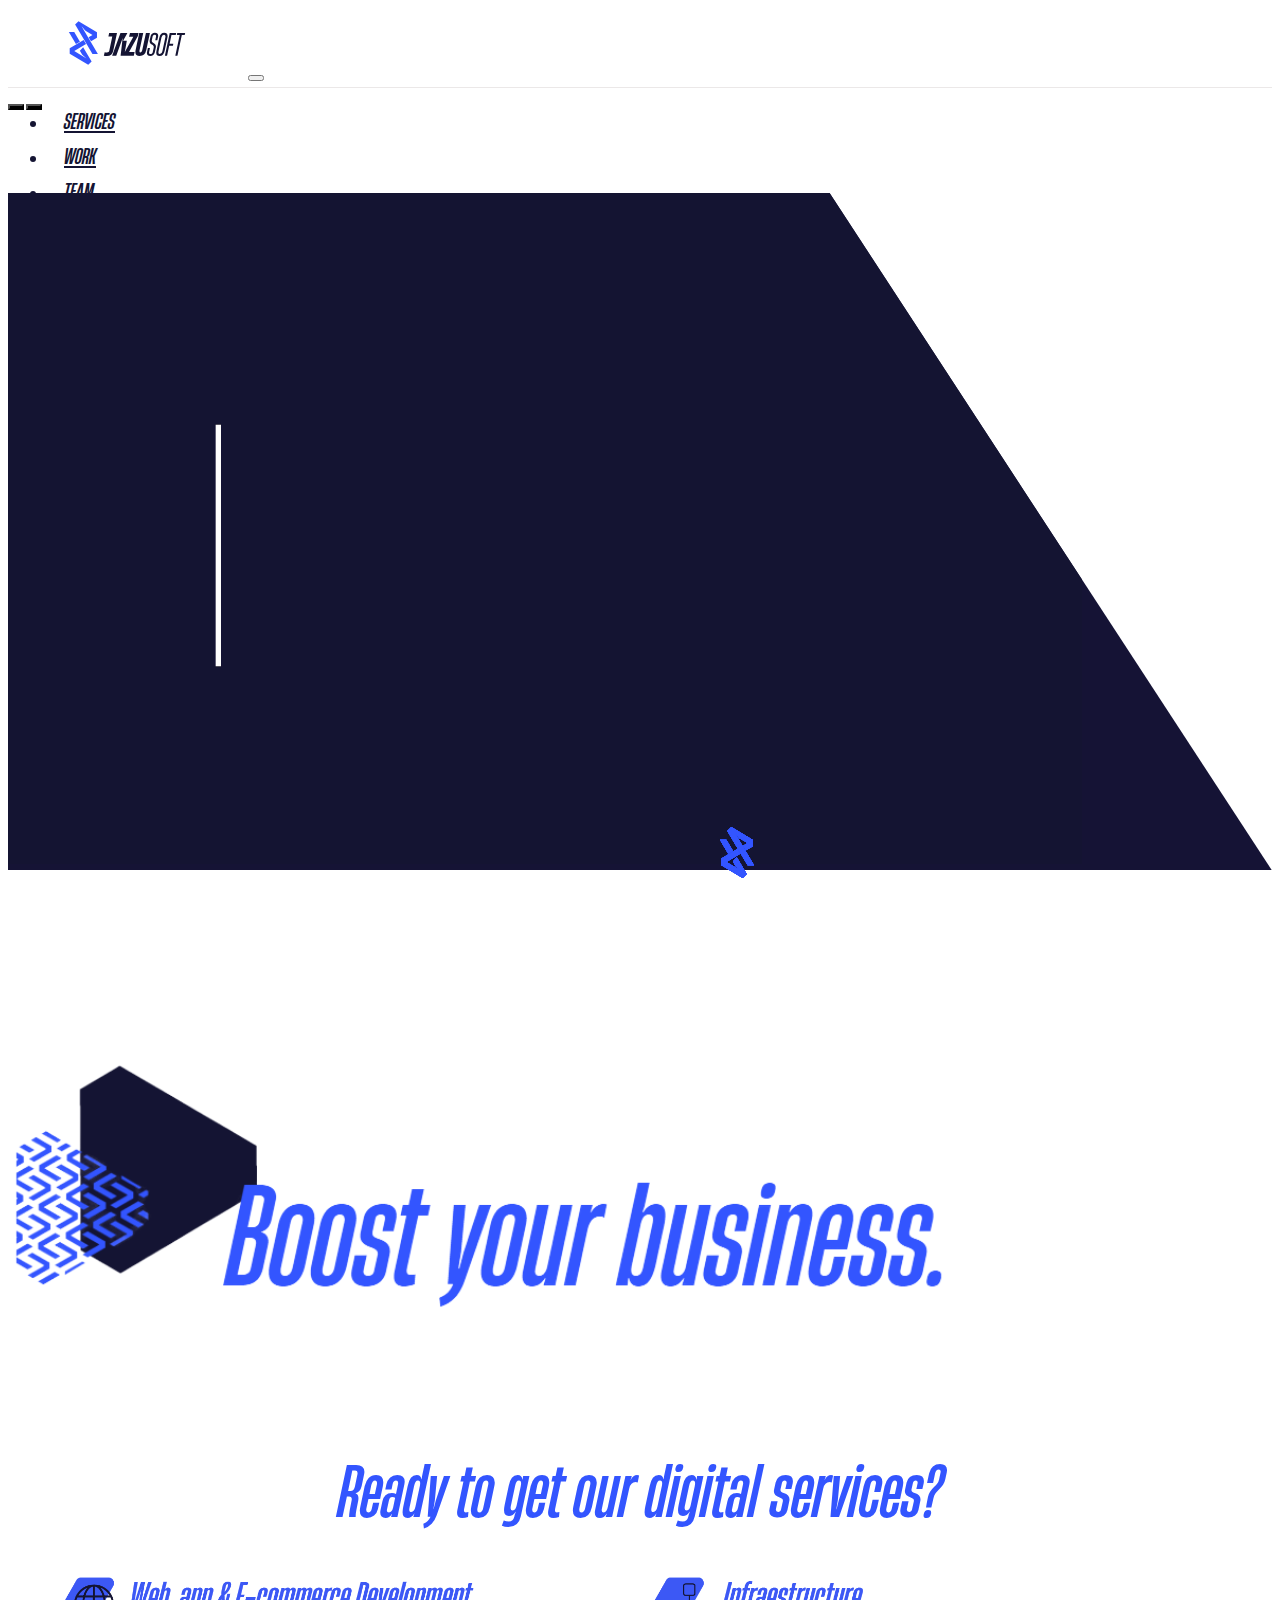
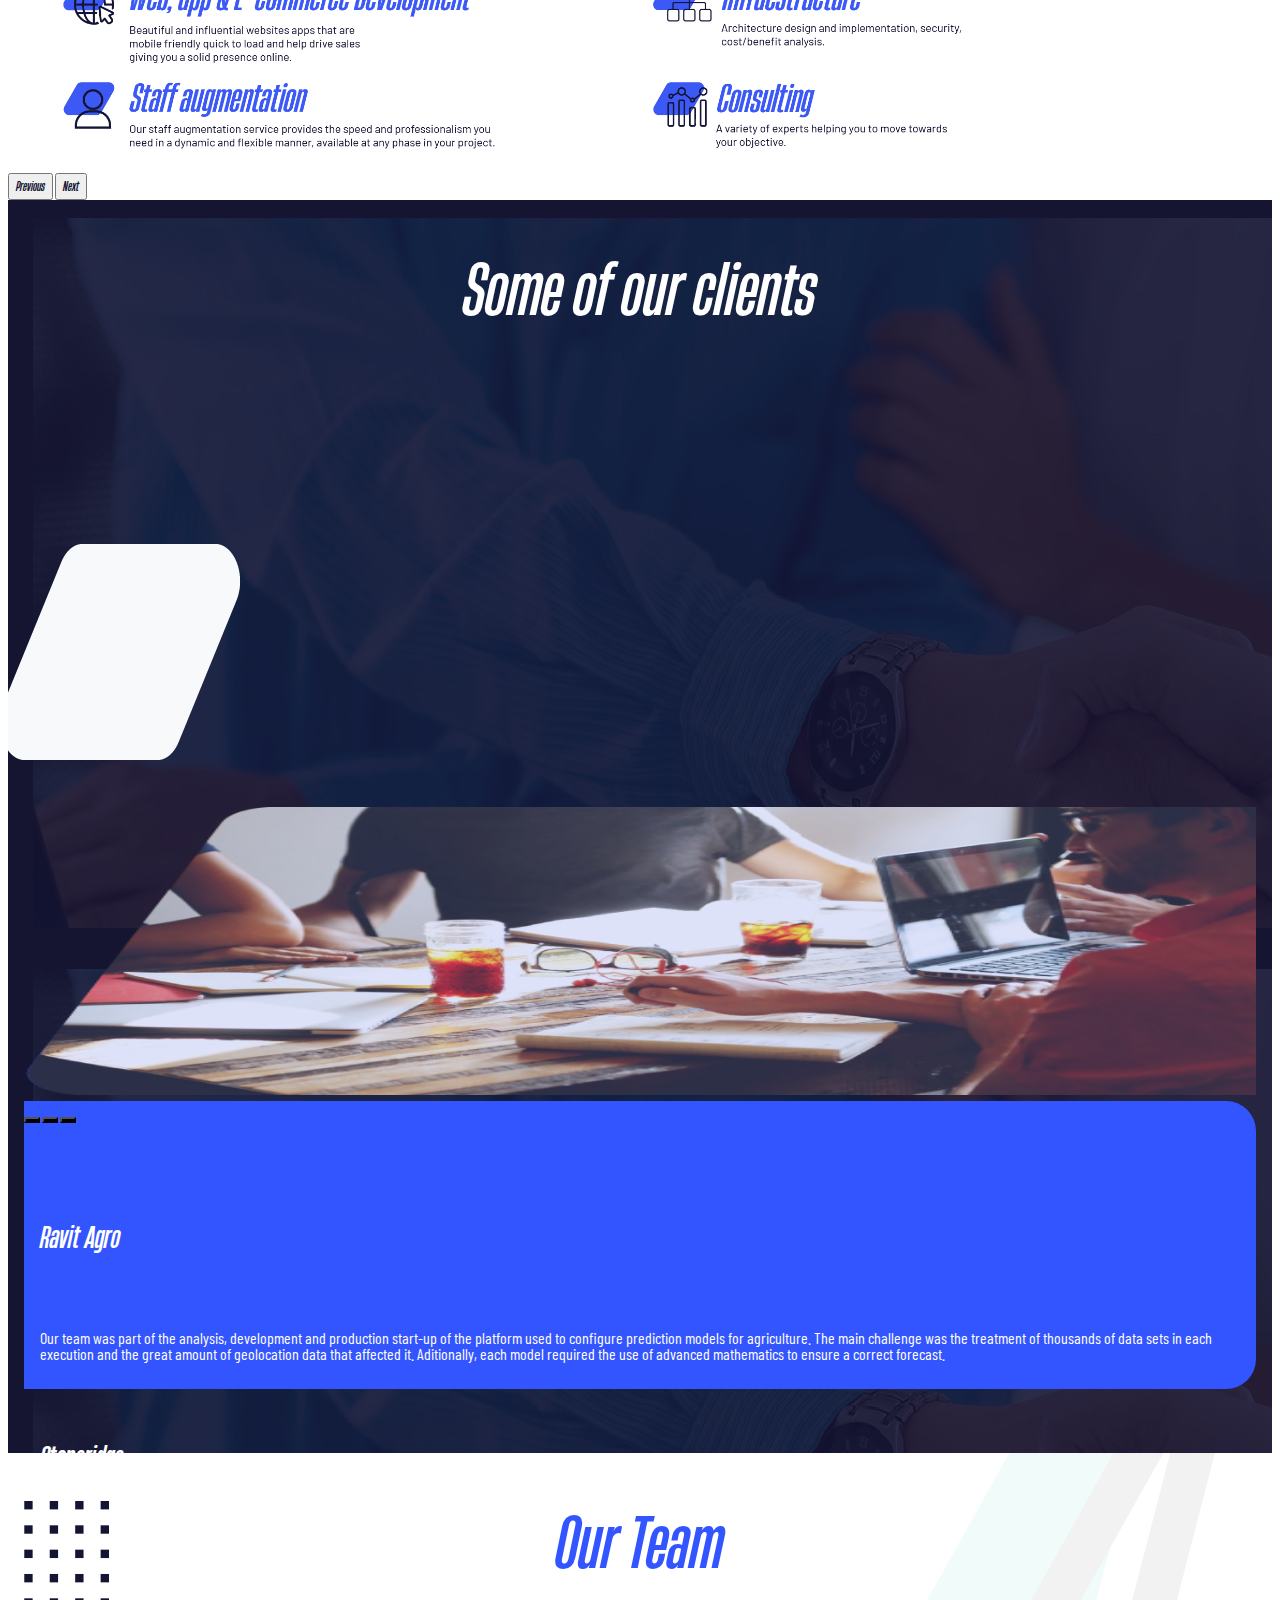
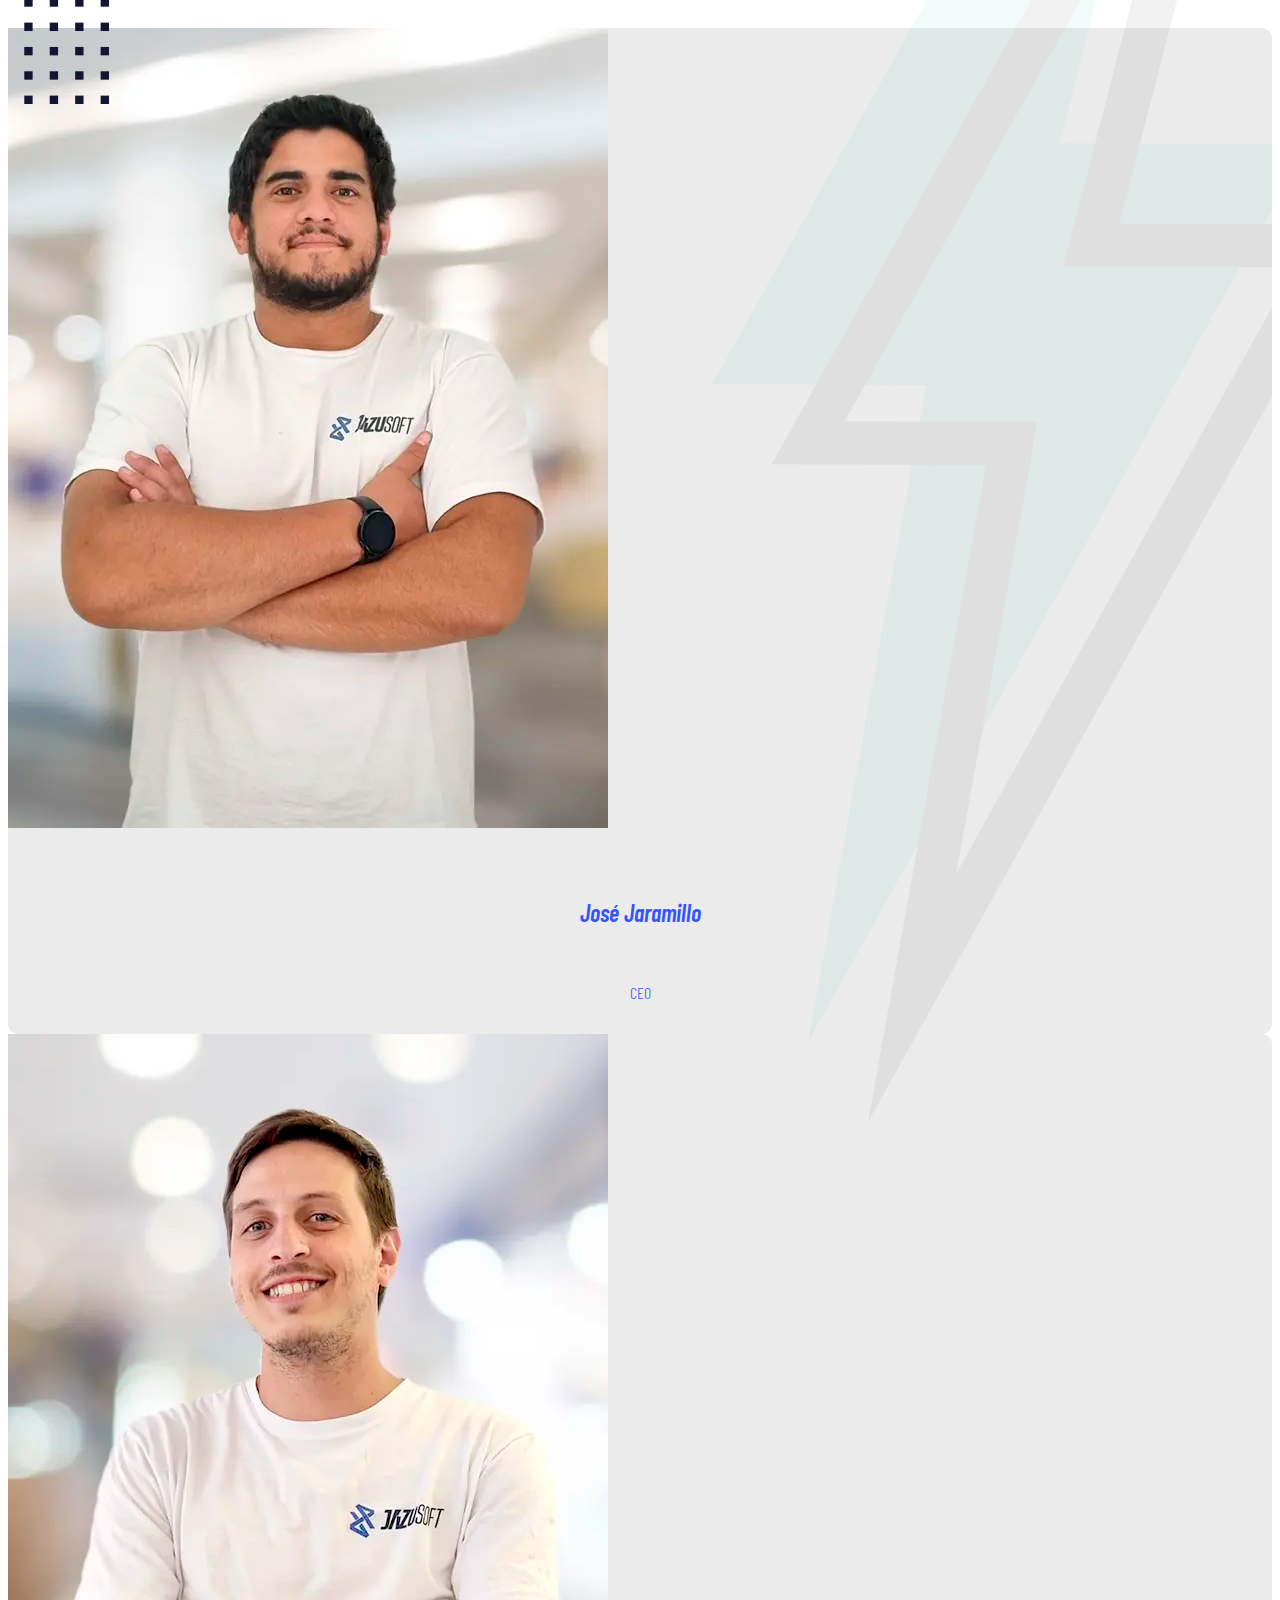
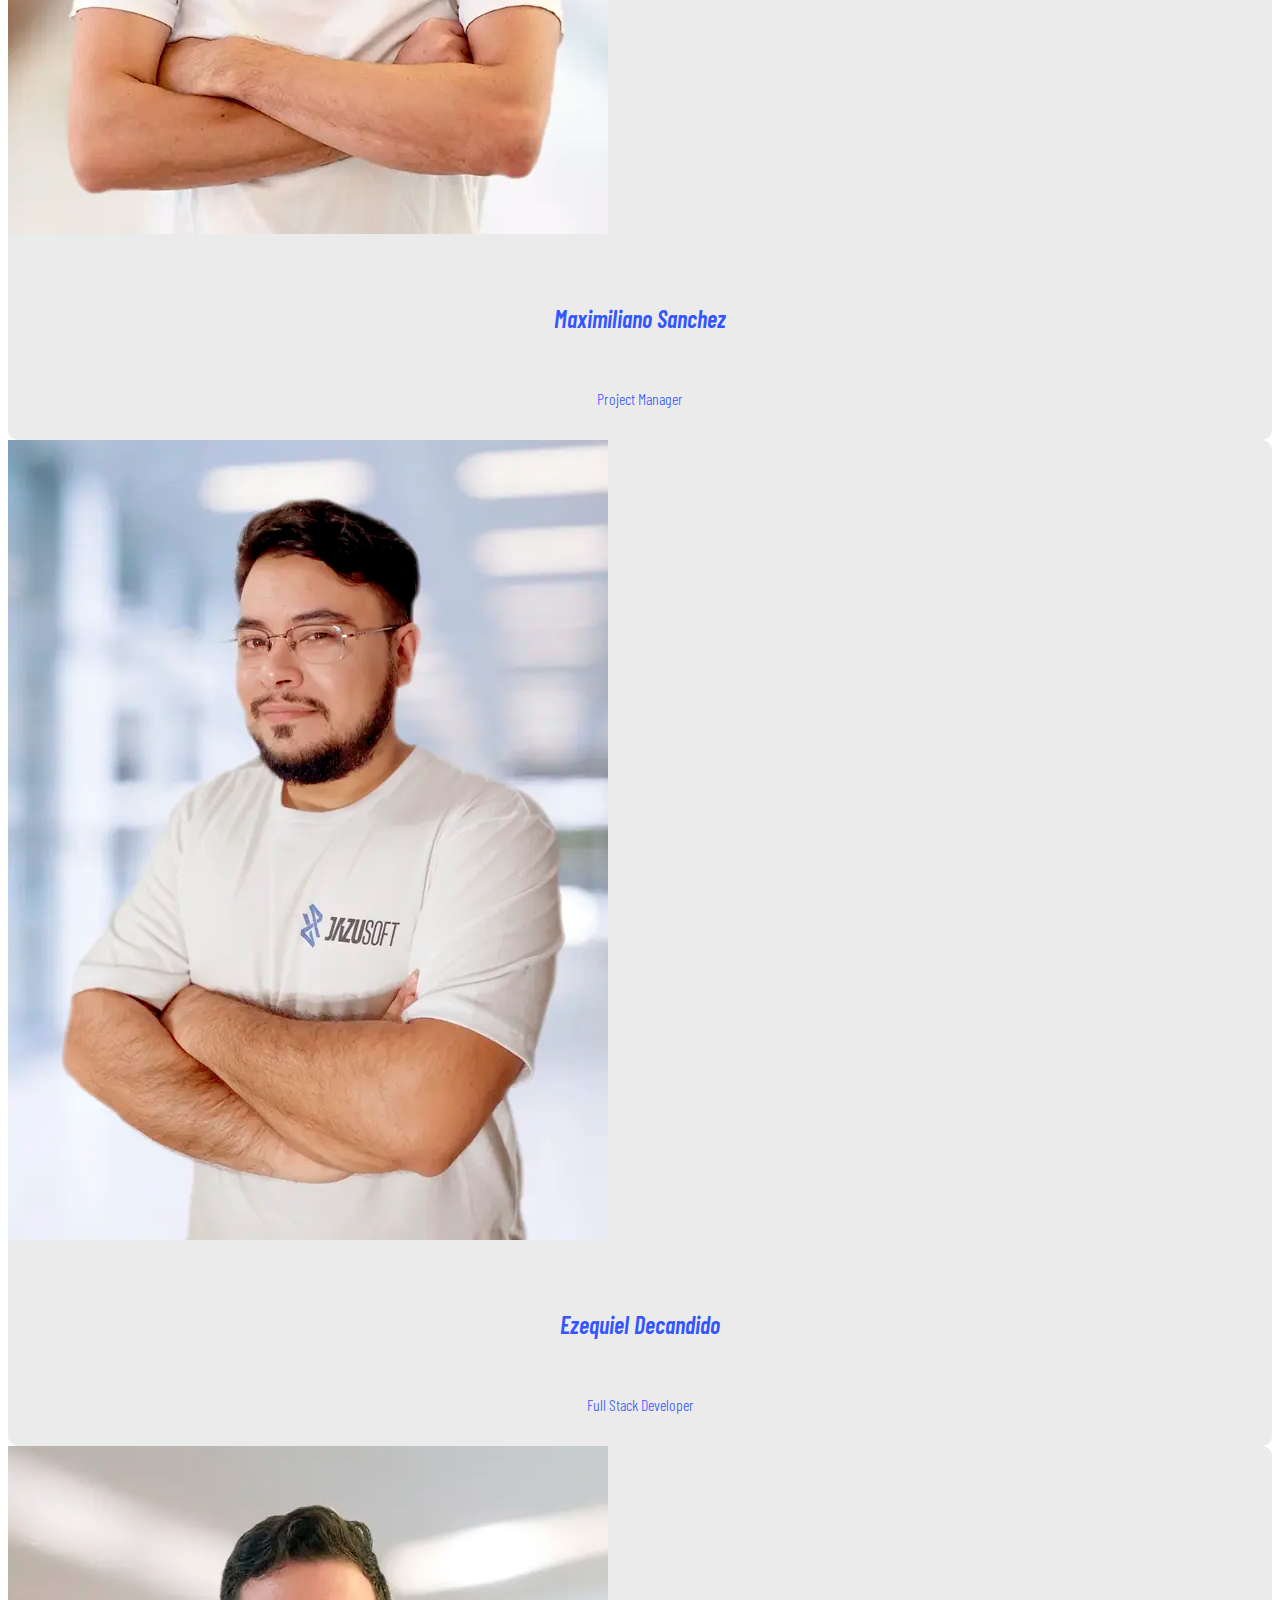
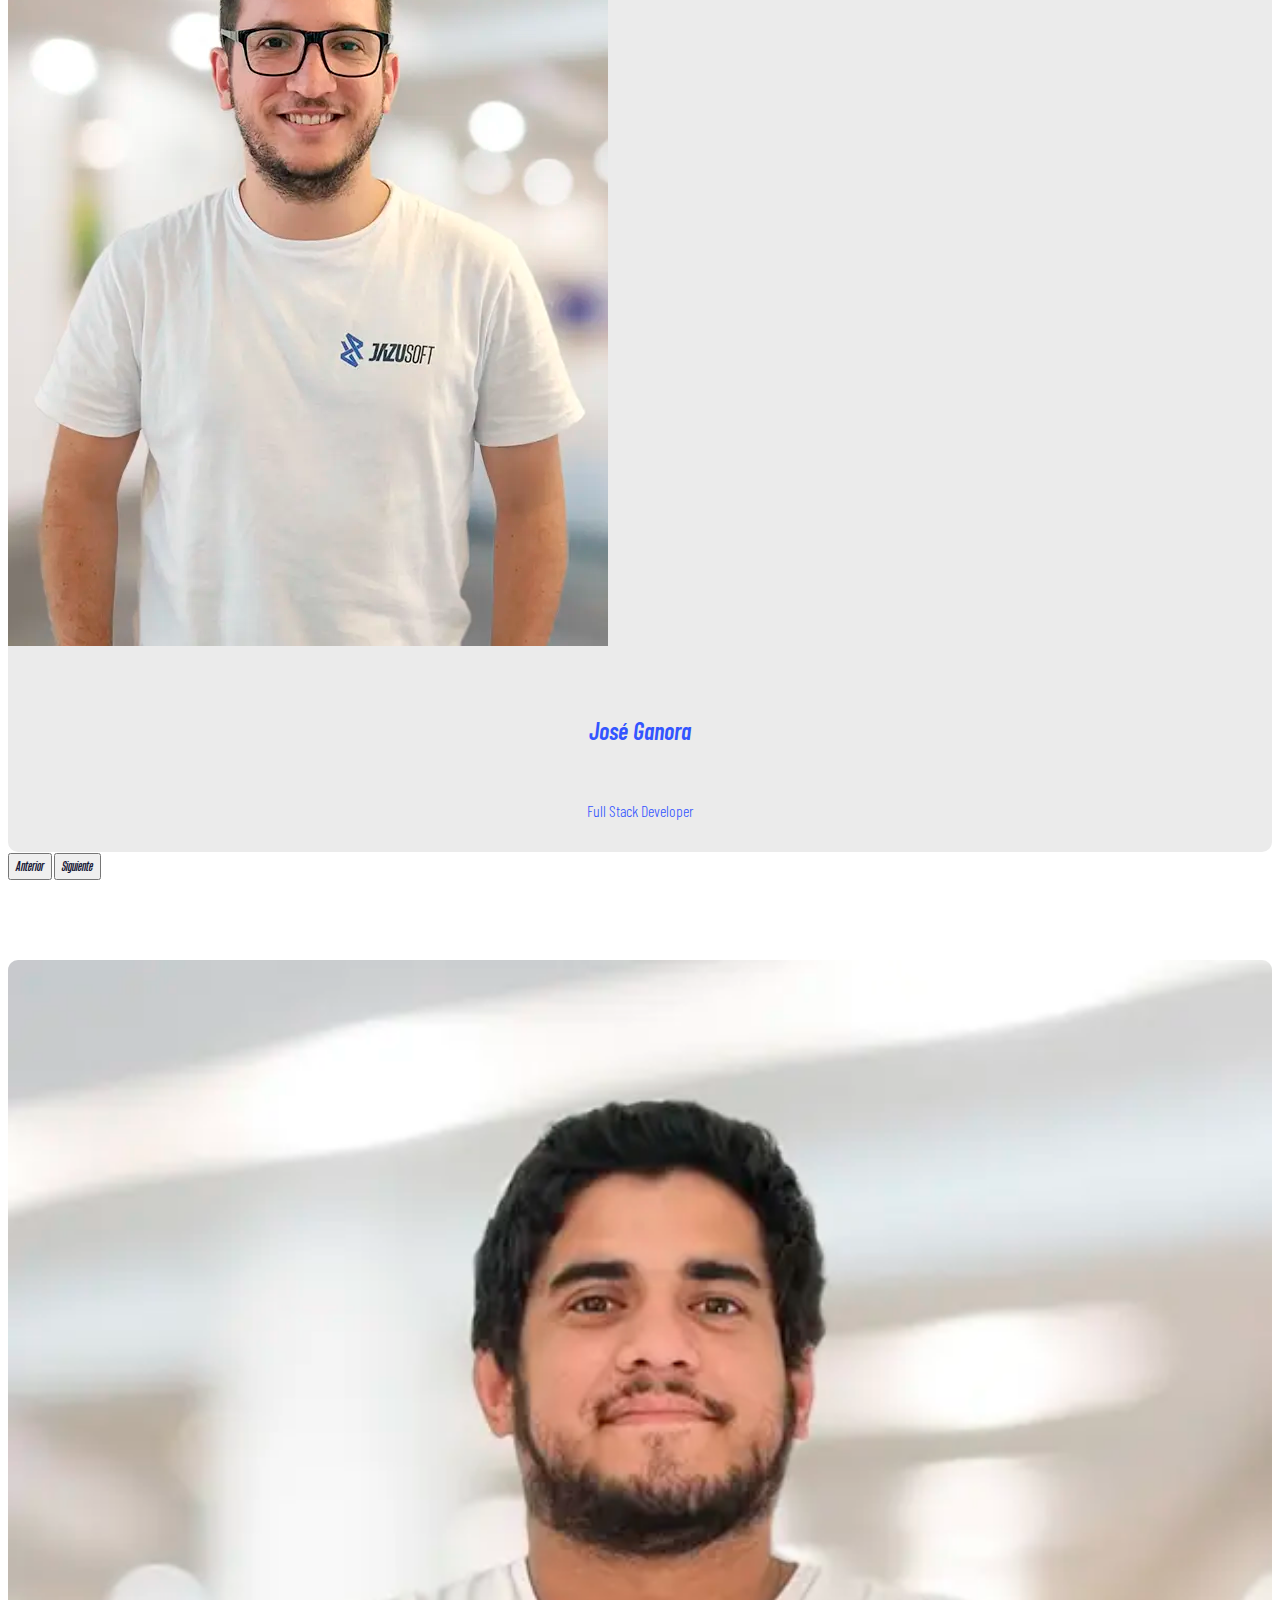
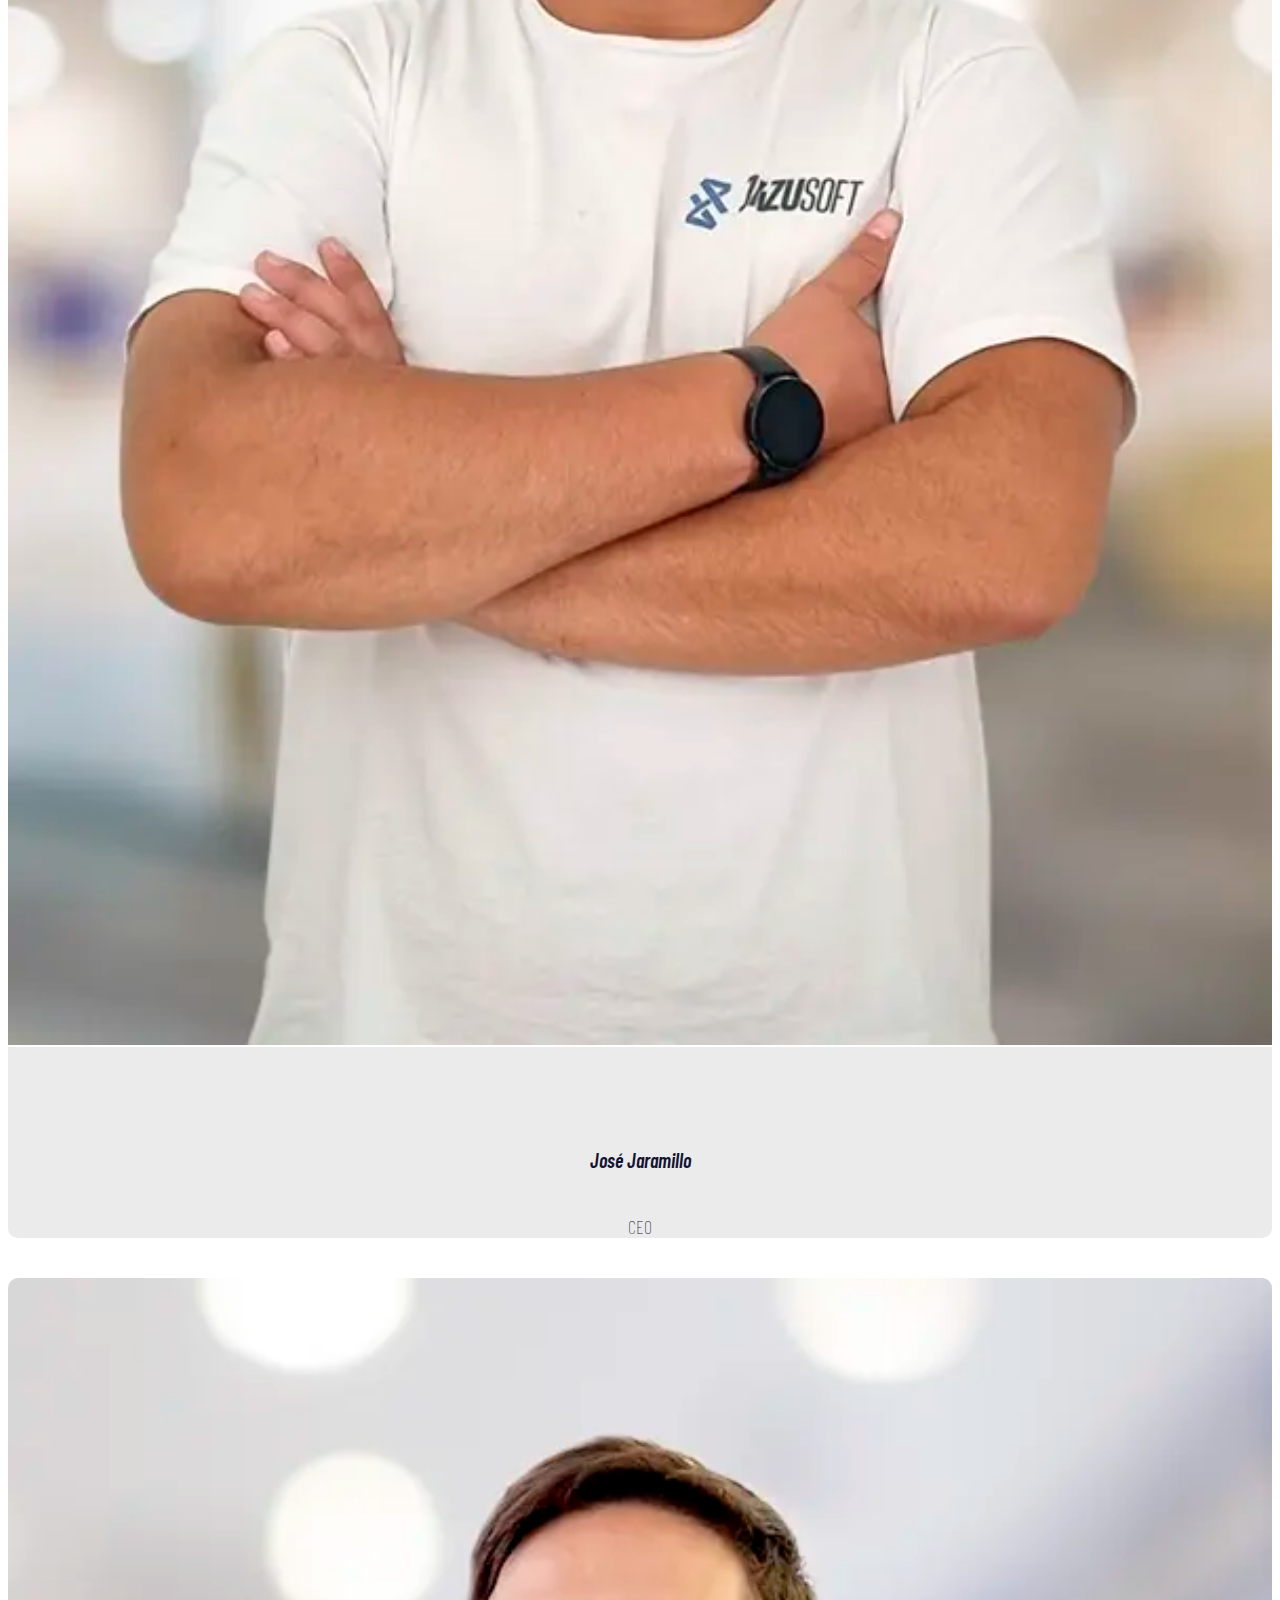
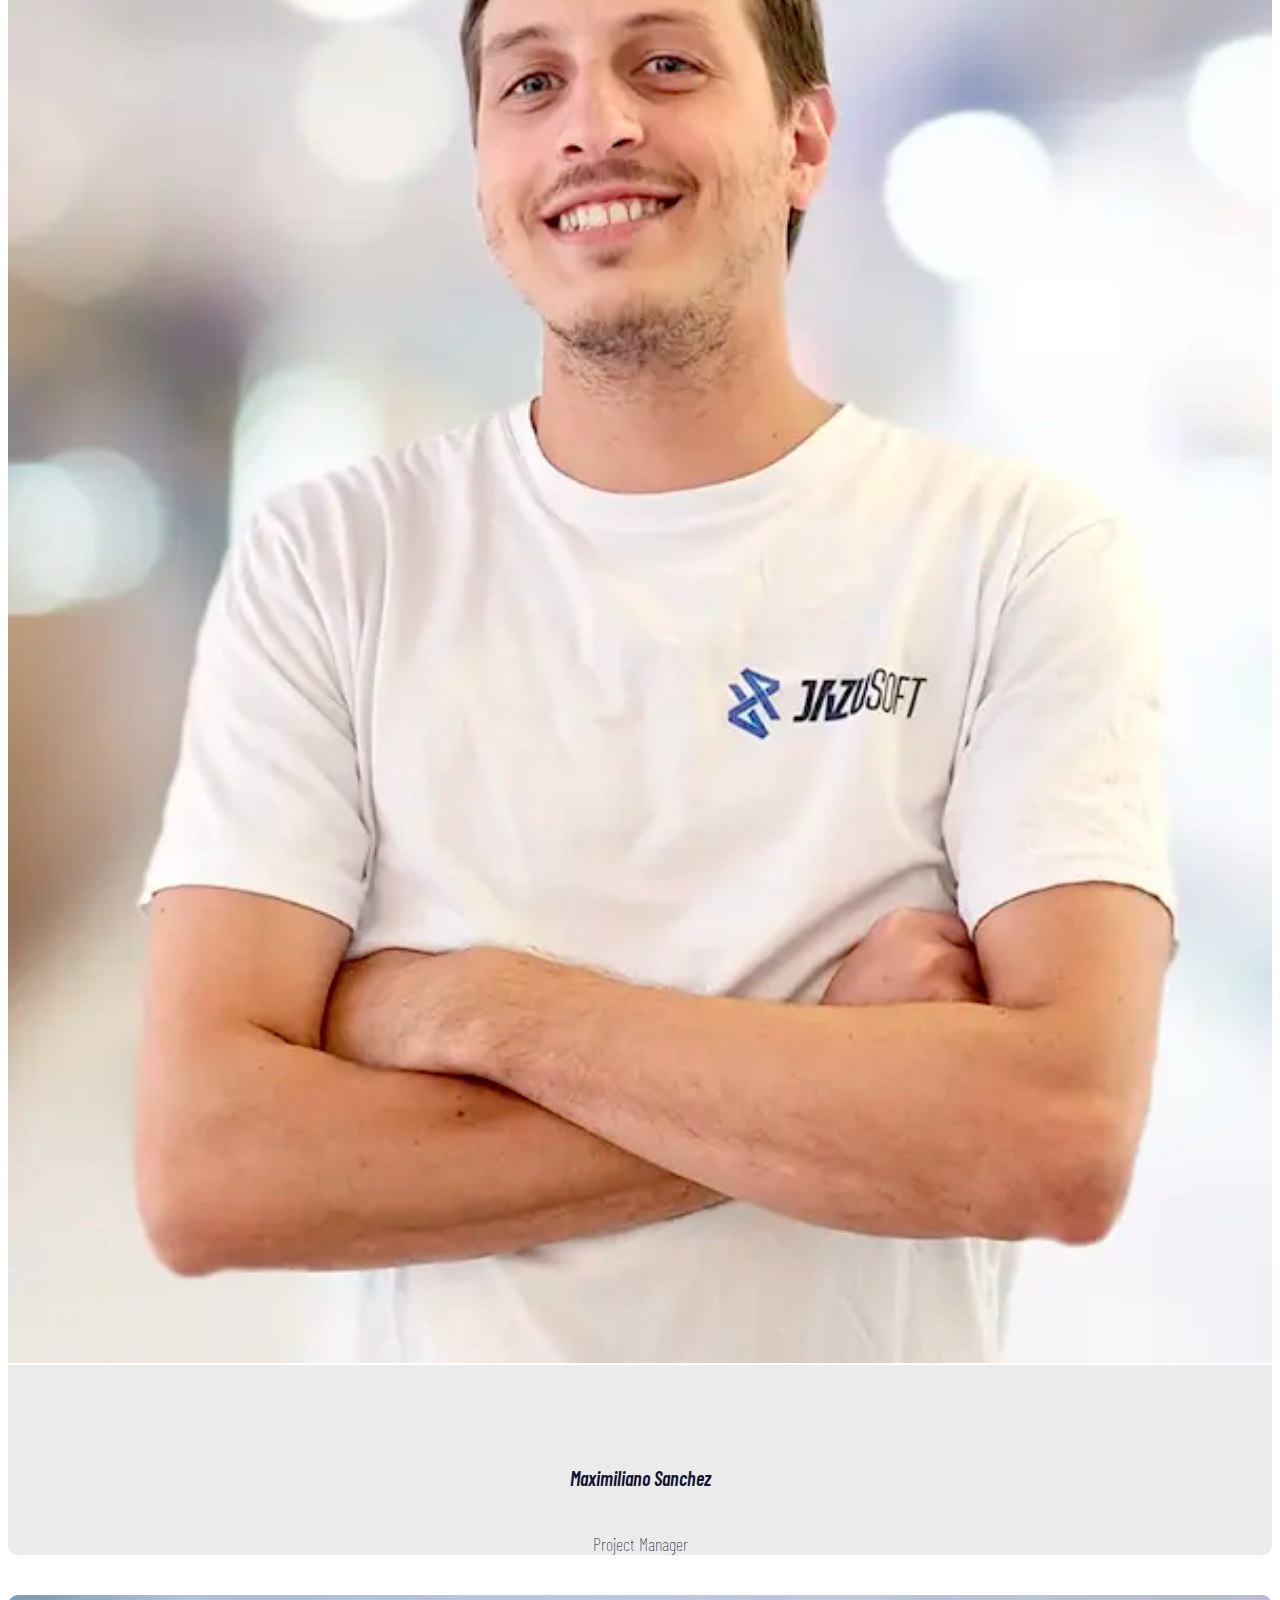
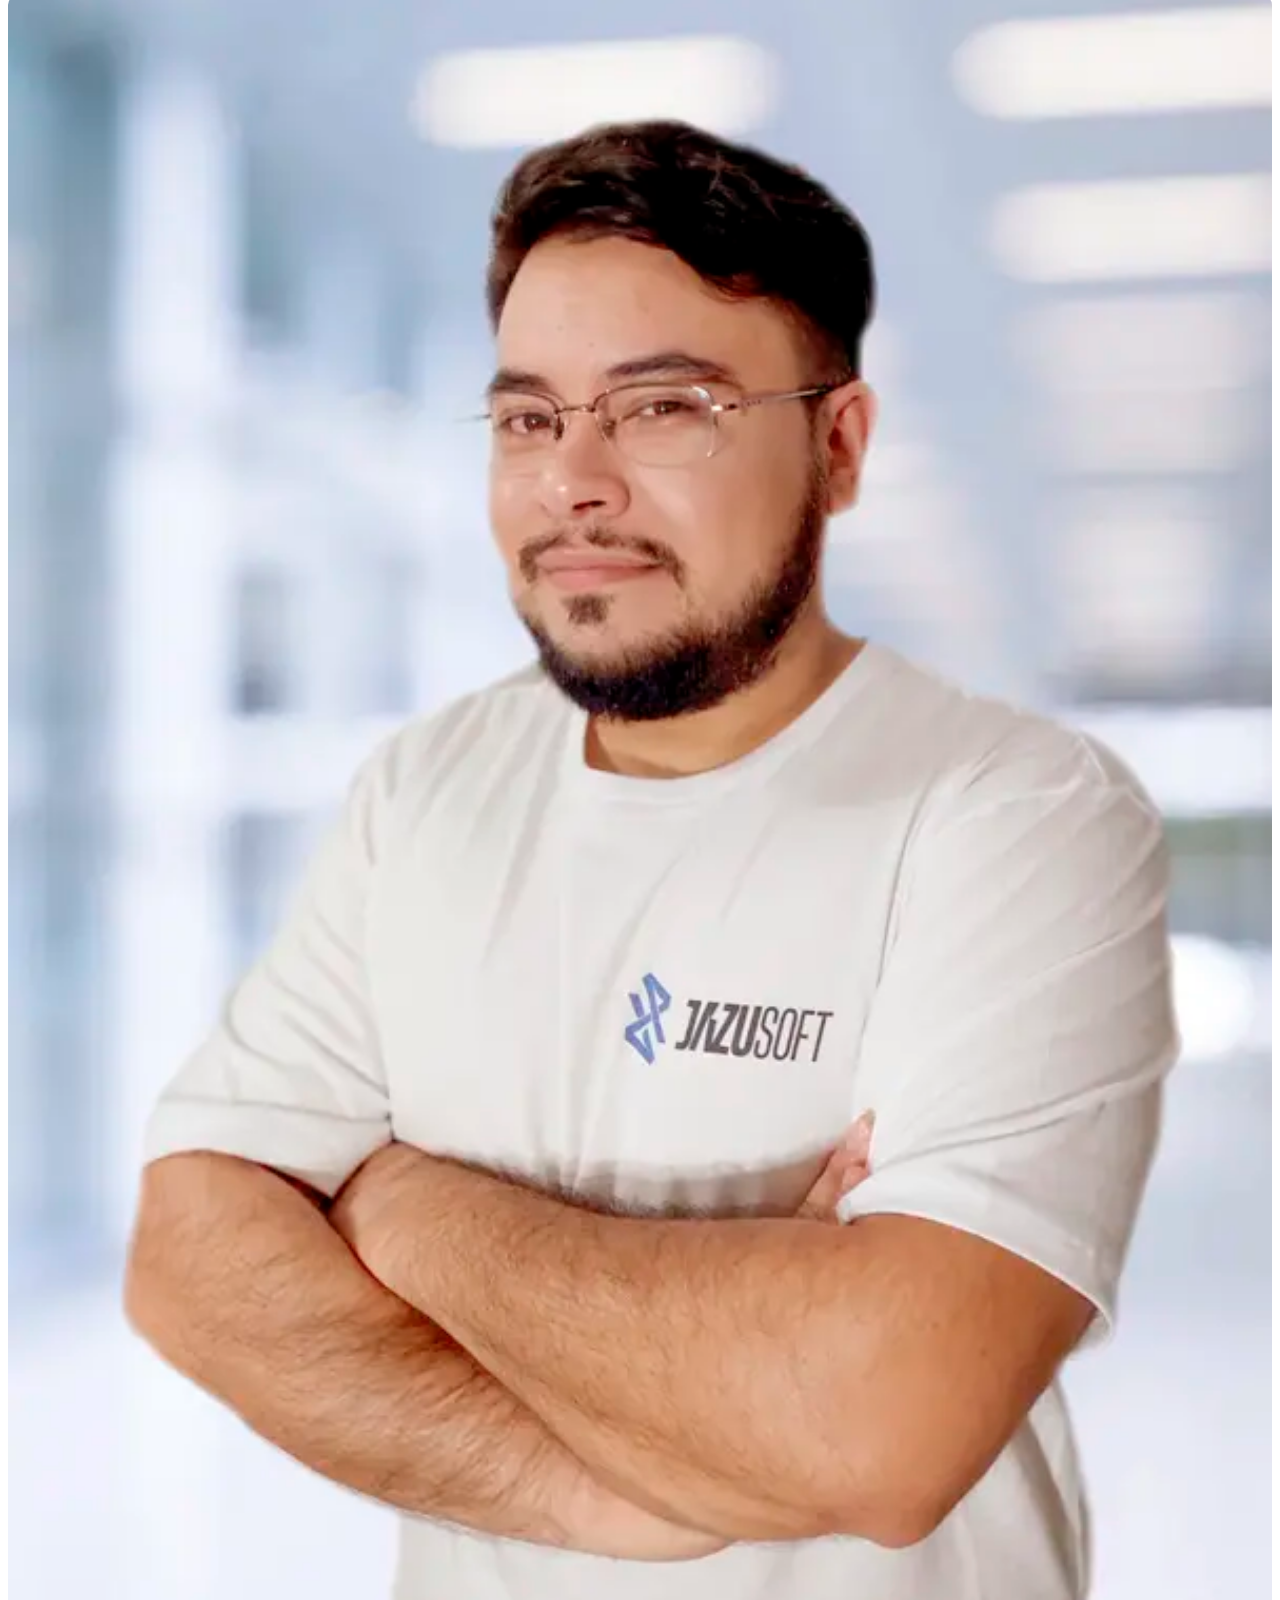
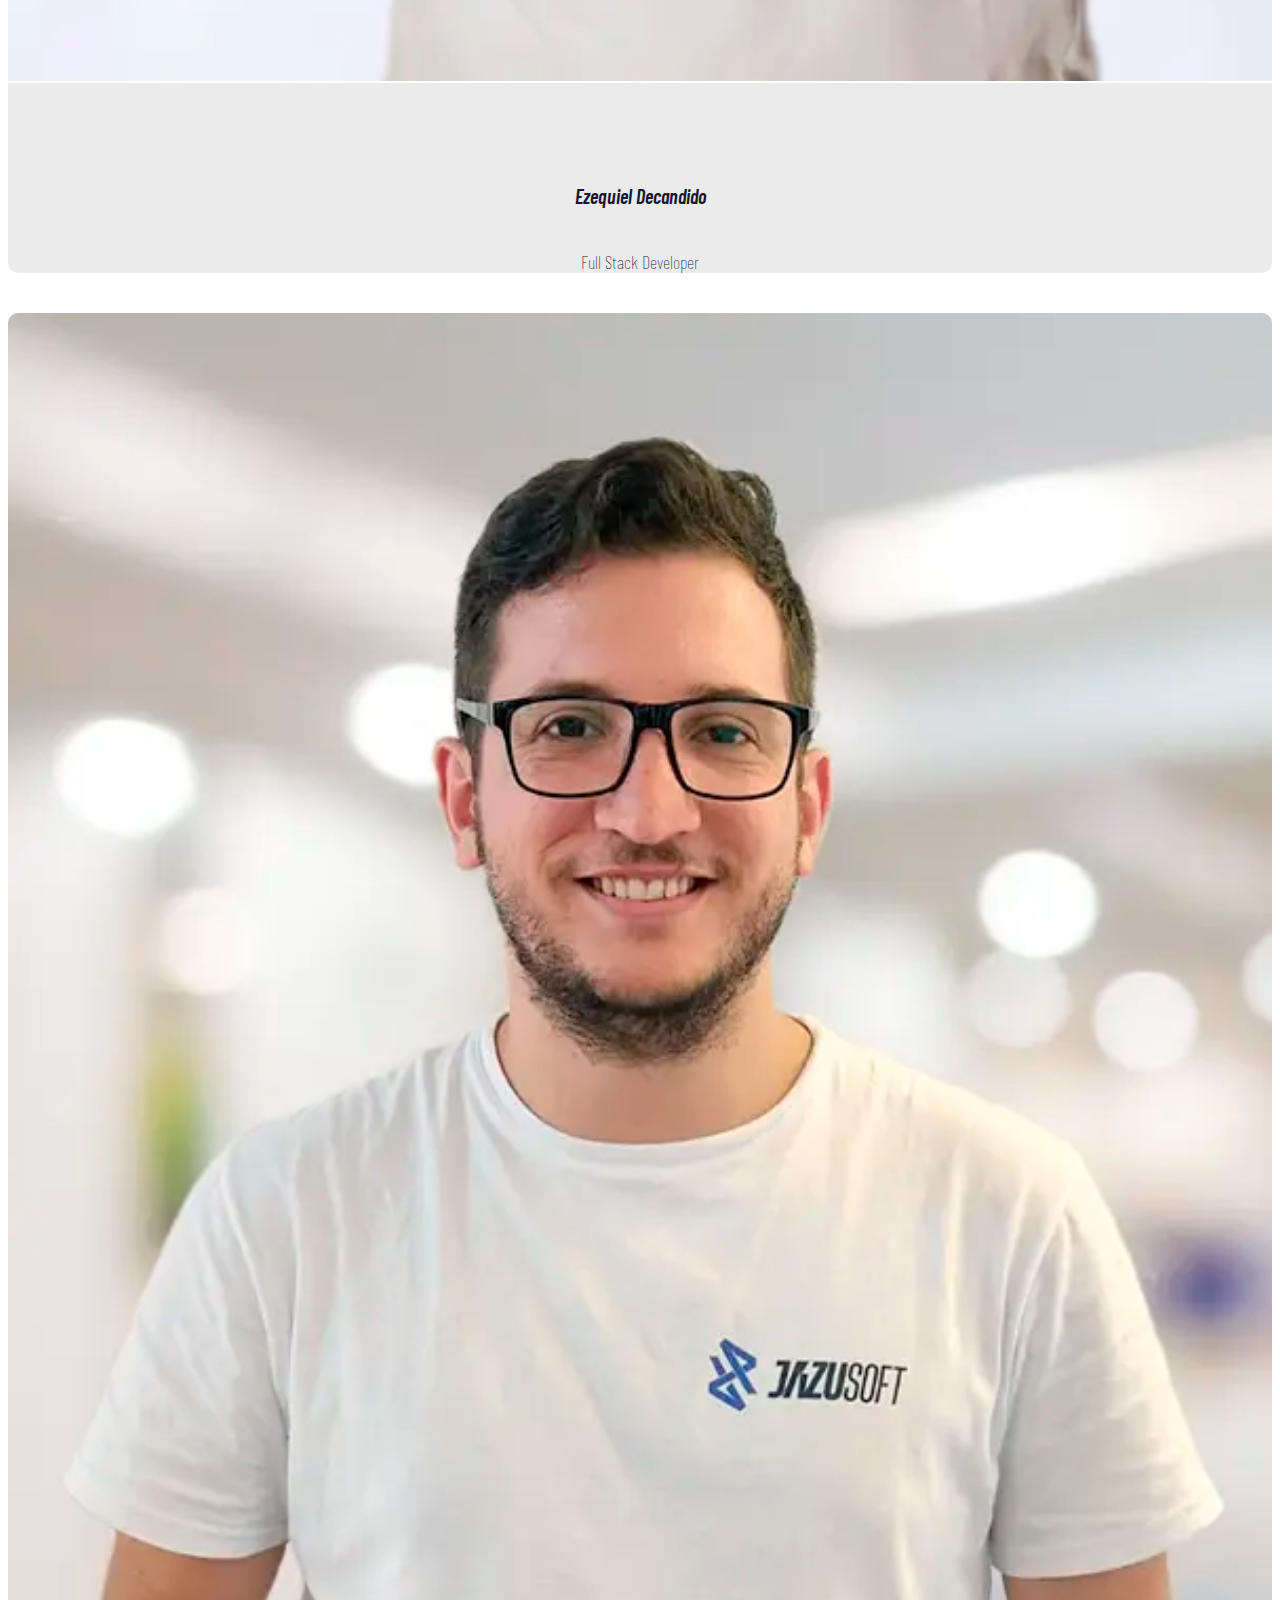
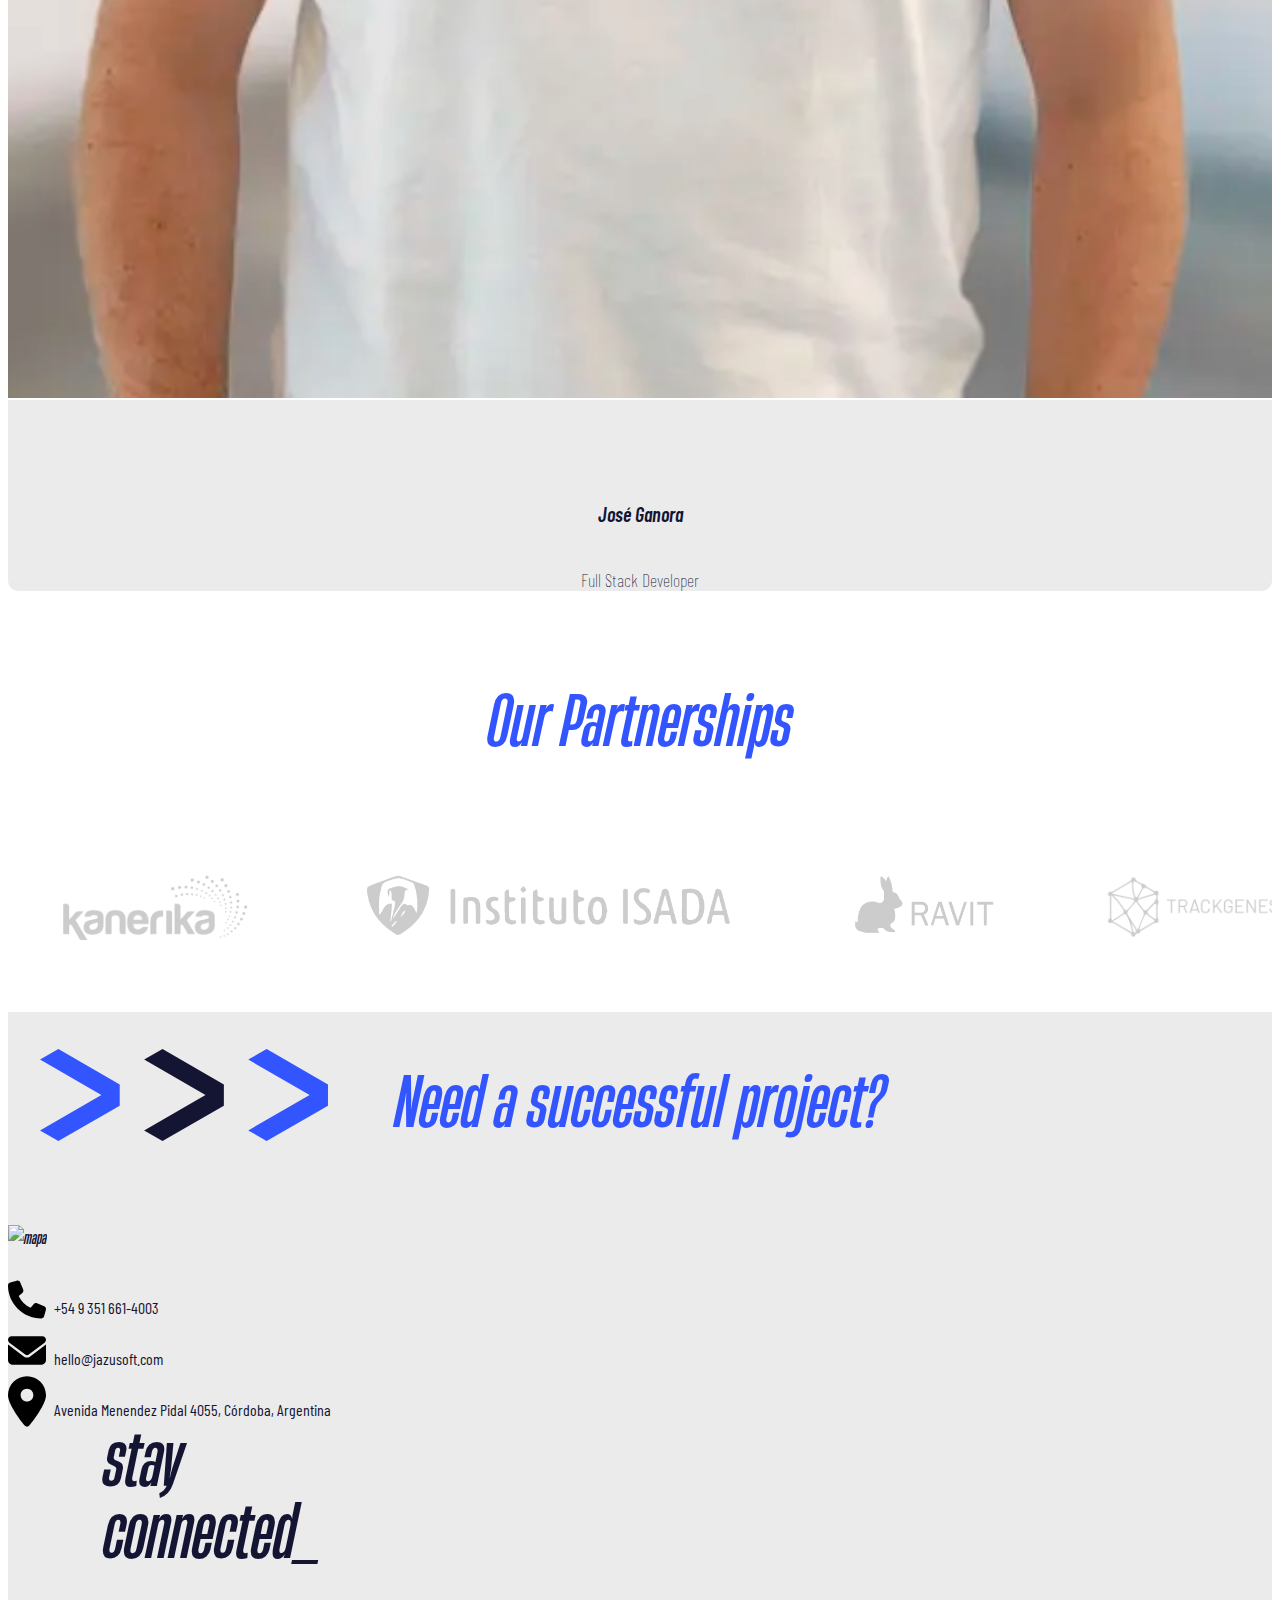
==== commit a3f3f8f5: "grammar check" ====
--- a/index.html
+++ b/index.html
@@ -74,7 +74,7 @@
         {
           "@context": "https://schema.org/",
           "@type": "Person",
-          "name": "Ganora Jose",
+          "name": "Ganora José",
           "url": "https://www.linkedin.com/in/ganora-jose-8b6b841b2/",
           "image": "https://media.licdn.com/dms/image/C4D03AQHuhEb-dqZ9Lg/profile-displayphoto-shrink_200_200/0/1594770592773?e=1680739200&v=beta&t=h0zM8hT3QUaqw99ssB3qrYjvlWDfngMmFut7biE1vqU",
           "sameAs": "https://www.linkedin.com/in/ganora-jose-8b6b841b2/",
@@ -299,9 +299,9 @@
                 </div>
                 <div>
                   <h6 class="box-header">Web, app & E-commerce Development</h6>
-                  <p>Beautiful and influential websites apps that are
-                    mobile friendly quick to load and helo drive sales
-                    giving you a solid presence online.</p>
+                  <p>We craft beautiful and influential website apps that are
+                    mobile friendly quick to load and help drive sales
+                    giving you a solid online presence.</p>
                 </div>
               </div>
             </div>
@@ -311,7 +311,7 @@
                   <img class="serv-img" src="/assets/images/services/webapp.png" alt="webapp">
                 </div>
                 <div>
-                  <h6 class="box-header">Infraestructure</h6>
+                  <h6 class="box-header">Infrastructure</h6>
                   <p>Architecture design and implementation, security,
                     cost/benefit analysis.
                   </p>
@@ -340,7 +340,7 @@
                 </div>
                 <div>
                   <h6 class="box-header">Consulting</h6>
-                  <p>A variety of experts helping you to move towards your objective.
+                  <p>A team of experts partnering with you to achieve your objective.
                   </p>
                 </div>
               </div>
@@ -388,17 +388,17 @@
                     <div class="work-card">
                       <h6 class="work-header">Ravit Agro</h6>
                       <p class="work-text">
-                        Our team was a part of the analysis, development and production start-up of the platform used to
+                        Our team was part of the analysis, development and production start-up of the platform used to
                         configure prediction
-                        models for agriculture. The main challenge was the treatment of thousands of data in each
-                        execution and millions of
-                        geolocation data that affect it, on the other hand each model implies the use of advanced
+                        models for agriculture. The main challenge was the treatment of thousands of data sets in each
+                        execution and the great amount of
+                        geolocation data that affected it. Aditionally, each model required the use of advanced
                         mathematics to ensure a correct forecast.
                       </p>
                       <h6 class="work-header">Stoneridge</h6>
                       <p class="work-text">Stoneridge, Inc. is a leader in the design and manufacture of advanced
-                        electrical and electronic solutions for the mobility industry. In collaboration,
-                        we have developed a truck fleet management application that allows monitoring and
+                        electrical and electronic solutions for the mobility industry. Our collaboration involved
+                        the development of a truck fleet management application that allows monitoring and
                         optimizing their status, providing vehicle intelligence, increased efficiency, and safety.</p>
                     </div>
                   </div>
@@ -406,9 +406,9 @@
                     <div class="work-card">
                       <h6 class="work-header">Golden Key</h6>
                       <p class="work-text">
-                        Development, maintenance, and innovation of all platforms used by the client, who is an
+                        Development, maintenance, and innovation of all platforms used by the client, an
                         international organization focused on graduates
-                        who are part of the top 15% of their field and wish to belong to the largest honor society in
+                        that are part of the top 15% of their field and wish to belong to the largest honor society in
                         the world. They offer scholarships, trips,
                         study abroad programs, and more.
                       </p>
@@ -416,7 +416,7 @@
                       <p class="work-text">DrTalks is a platform dedicated to providing people with access to
                         world-renowned
                         experts in health, wellness, and medicine. We have played a crucial role
-                        in enhancing the website's performance, speeding up page loading,
+                        in enhancing the website's performance, speeding up page loading times,
                         and offering an AI-powered automatic video topic generator.</p>
                     </div>
                   </div>
@@ -425,7 +425,7 @@
                       <h6 class="work-header">Holydemia</h6>
                       <p class="work-text">
                         Online web platform used as a Catholic academy to offer video-based courses, allowing
-                        participants to obtain their own certification. Integrated with payment systems and
+                        participants to obtain their own certifications. Integrated with payment systems and
                         subscription services.
                       </p>
                       <h6 class="work-header">Decidata</h6>
@@ -482,7 +482,7 @@
                         <div class="col-xl-8 text-end">
                           <p>
                             Development of the mobile platform (IOS & Android) desktop, infrastructure, rest
-                            services and desing. We carry out the digital transformation process, saying goodbye to
+                            services and desing. We carried out the digital transformation process, saying goodbye to
                             excel
                             spreadsheets
                             and bringing a friendly platform closer to users. Now customers can track their progress and
@@ -515,11 +515,11 @@
                         <div class="col-xl-4"></div>
                         <div class="col-xl-8 text-end">
                           <p>
-                            Our team was a part of the analysis, development and production start-up of the platform
+                            Our team played a key role in the analysis, development and production start-up of the platform
                             used to
                             configure prediction
-                            models for agriculture. The main challenge was millions of
-                            geolocation data that affect it, on the other hand each model implies the use of advanced
+                            models for agriculture. The main challenge was the large amount of
+                            geolocation data that affected it. In addition, each model required the use of advanced
                             mathematics to ensure a correct forecast.
                           </p>
                           <button>VIEW PROJECT</button>
@@ -550,8 +550,7 @@
                         <div class="col-xl-8 text-end">
                           <p>
                             Stoneridge, Inc. is a leader in the design and manufacture of advanced
-                            electrical and electronic solutions for the mobility industry. In collaboration,
-                            we have developed a truck fleet management application that allows monitoring and
+                            electrical and electronic solutions for the mobility industry. Our collaboration involved the development of a truck fleet management application that allows monitoring and
                             optimizing their status, providing vehicle intelligence, increased efficiency, and safety.
                           </p>
                           <button>VIEW PROJECT</button>
@@ -579,9 +578,9 @@
                         <div class="col-xl-4"></div>
                         <div class="col-xl-8 text-end">
                           <p>
-                            Development, maintenance, and innovation of all platforms used by the client, who is an
+                            Development, maintenance, and innovation of all platforms used by the client,  an
                             international organization focused on graduates
-                            who are part of the top 15% of their field and wish to belong to the largest honor society
+                            that are part of the top 15% of their field and wish to belong to the largest honor society
                             in
                             the world. They offer scholarships, trips,
                             study abroad programs, and more.
@@ -615,7 +614,7 @@
                           <p>
                             DrTalks is a platform dedicated to providing people with access to world-renowned
                             experts in health, wellness, and medicine. We have played a crucial role
-                            in enhancing the website's performance, speeding up page loading,
+                            in enhancing the website's performance, speeding up page loading times,
                             and offering an AI-powered automatic video topic generator.
                           </p>
                           <button>VIEW PROJECT</button>
@@ -644,7 +643,7 @@
                         <div class="col-xl-8 text-end">
                           <p>
                             Online web platform used as a Catholic academy to offer video-based courses, allowing
-                            participants to obtain their own certification. Integrated with payment systems and
+                            participants to obtain their own certifications. Integrated with payment systems and
                             subscription services.
                           </p>
                           <button>VIEW PROJECT</button>
@@ -833,12 +832,14 @@
           <img src="/assets//images/isada.png" alt="isada">
           <img src="/assets/images/ravit-img-car.png" alt="ravit">
           <img src="/assets/images/trackgenesis.png" alt="trackgenesis">
+          <img src="/assets/images/c-unix.png" alt="c-unix">
         </div>
         <div class="logos-slide">
           <img src="/assets/images/kanerika.png" alt="kanerika">
           <img src="/assets//images/isada.png" alt="isada">
           <img src="/assets/images/ravit-img-car.png" alt="ravit">
           <img src="/assets/images/trackgenesis.png" alt="trackgenesis">
+          <img src="/assets/images/c-unix.png" alt="c-unix">
         </div>
       </div>
       <div class="carousel-mobile-container" id="mobile-slider-partners">
@@ -869,6 +870,13 @@
               <div>
                 <div class="c-image-partners">
                   <img src="/assets/images/trackgenesis.png" class="d-block w-100" alt="foto">
+                </div>
+              </div>
+            </div>
+            <div class="carousel-item">
+              <div>
+                <div class="c-image-partners-cunix">
+                  <img src="/assets/images/c-unix.png" class="d-block w-100" alt="foto">
                 </div>
               </div>
             </div>
@@ -897,7 +905,7 @@
     <div class="container">
       <div class="row ">
         <div class="col-md-12">
-          <h2 class="section-title">Need a successfull project?</h2>
+          <h2 class="section-title">Need a successful project?</h2>
         </div>
       </div>
       <div class="row contact-details">
@@ -1024,7 +1032,7 @@
                           </label>
                           <label class="entry__specification"
                             style="font-size:12px; text-align:left; font-family:'Helvetica', sans-serif; color:#8390A4; text-align:left">
-                            Provide your email address to subscribe. For e.g abc@xyz.com
+                            Provide your email address to subscribe. E.g. abc@xyz.com
                           </label>
                         </div>
                       </div>
--- a/styles.css
+++ b/styles.css
@@ -949,6 +949,12 @@
 .c-image-partners-ravit img{
     margin-top: 0rem;
     height: 10rem;
+    margin-bottom: 2rem;
+}
+
+.c-image-partners-cunix img{
+    margin-top: 3rem;
+    height: 6rem;
     margin-bottom: 2rem;
 }
 
